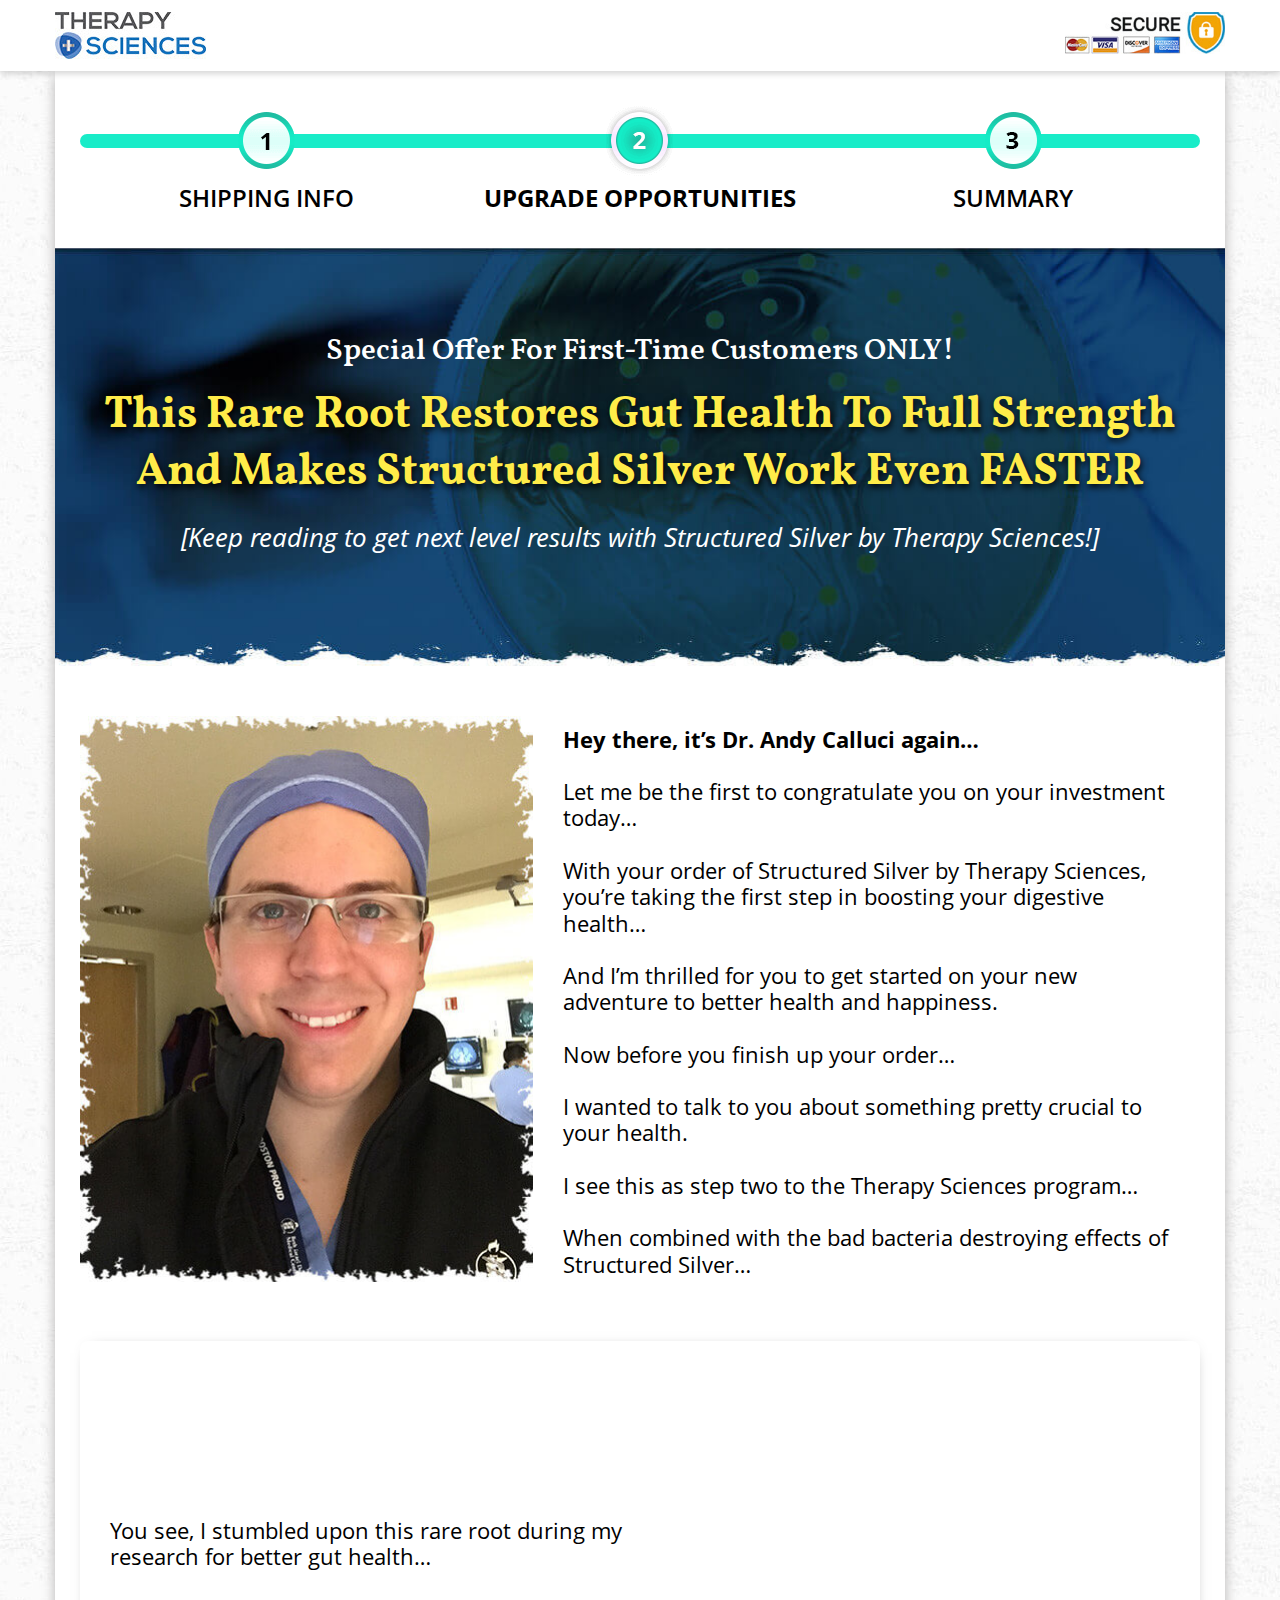
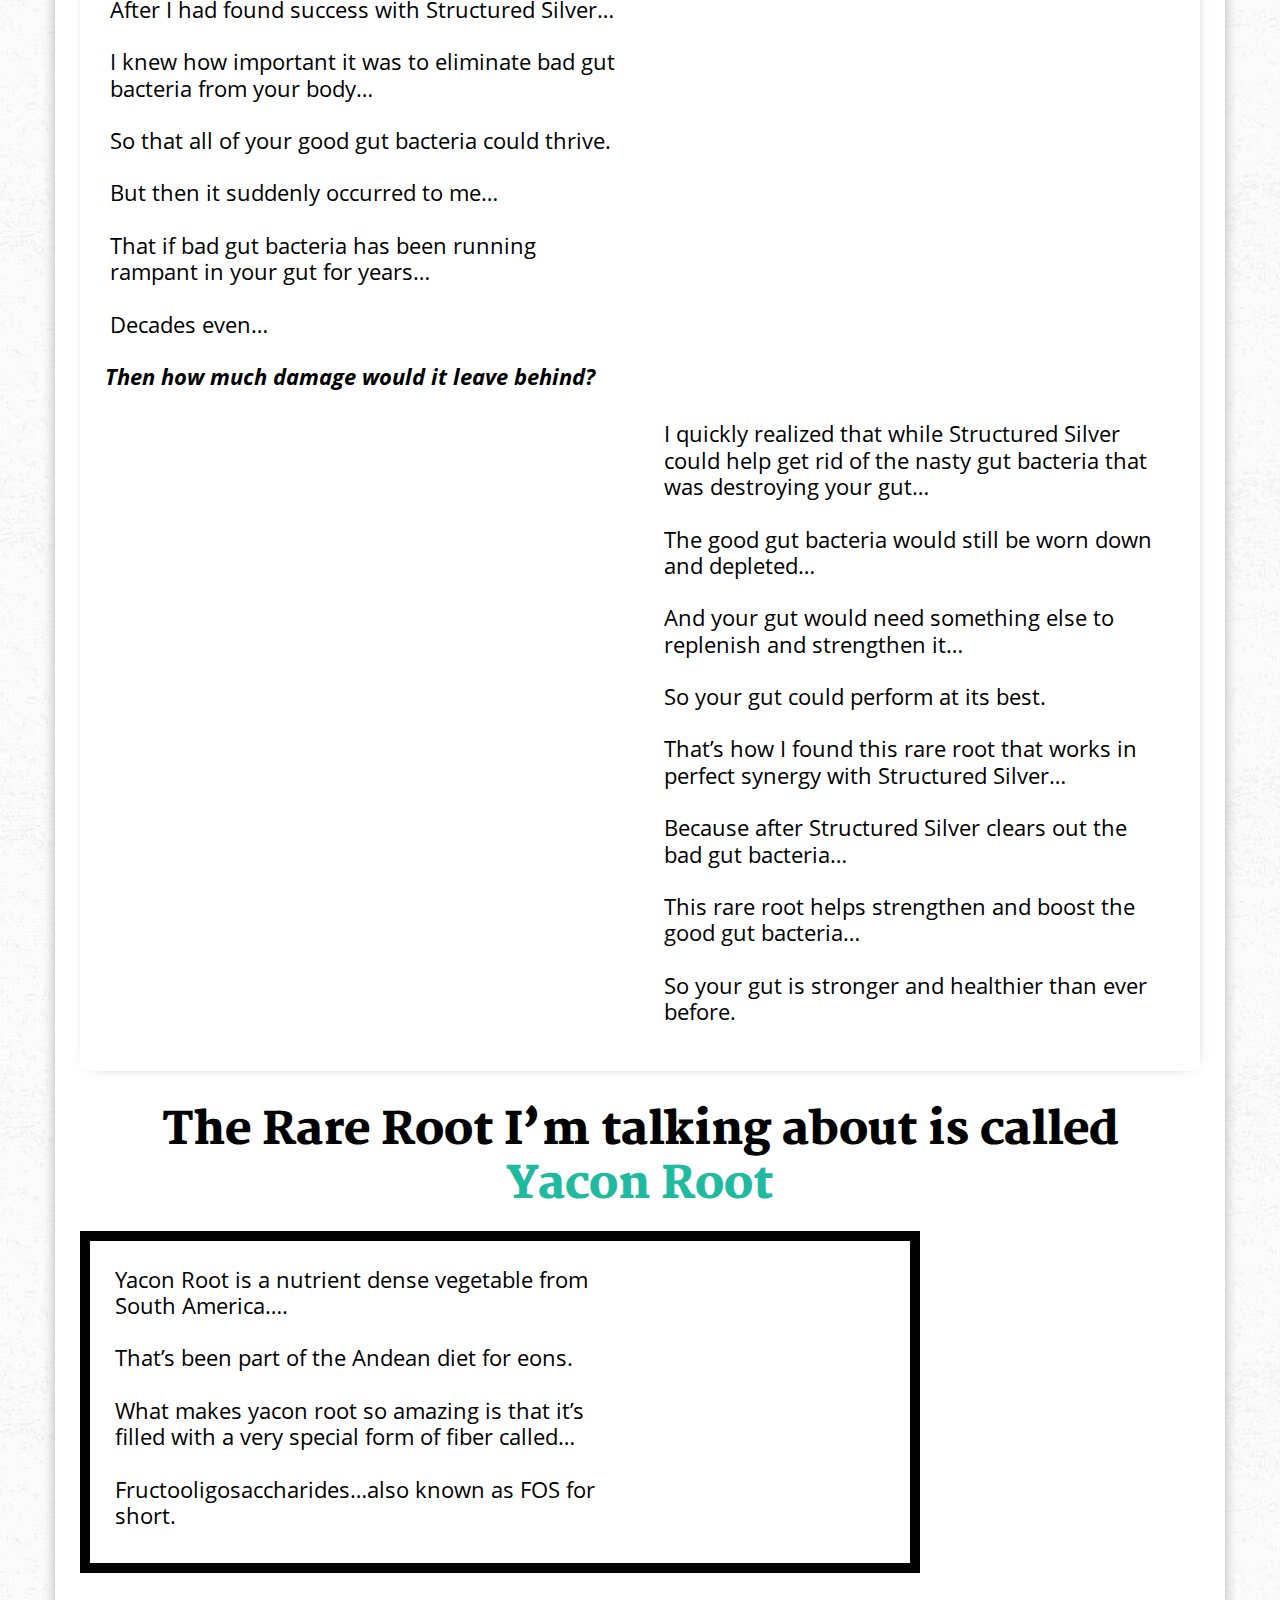
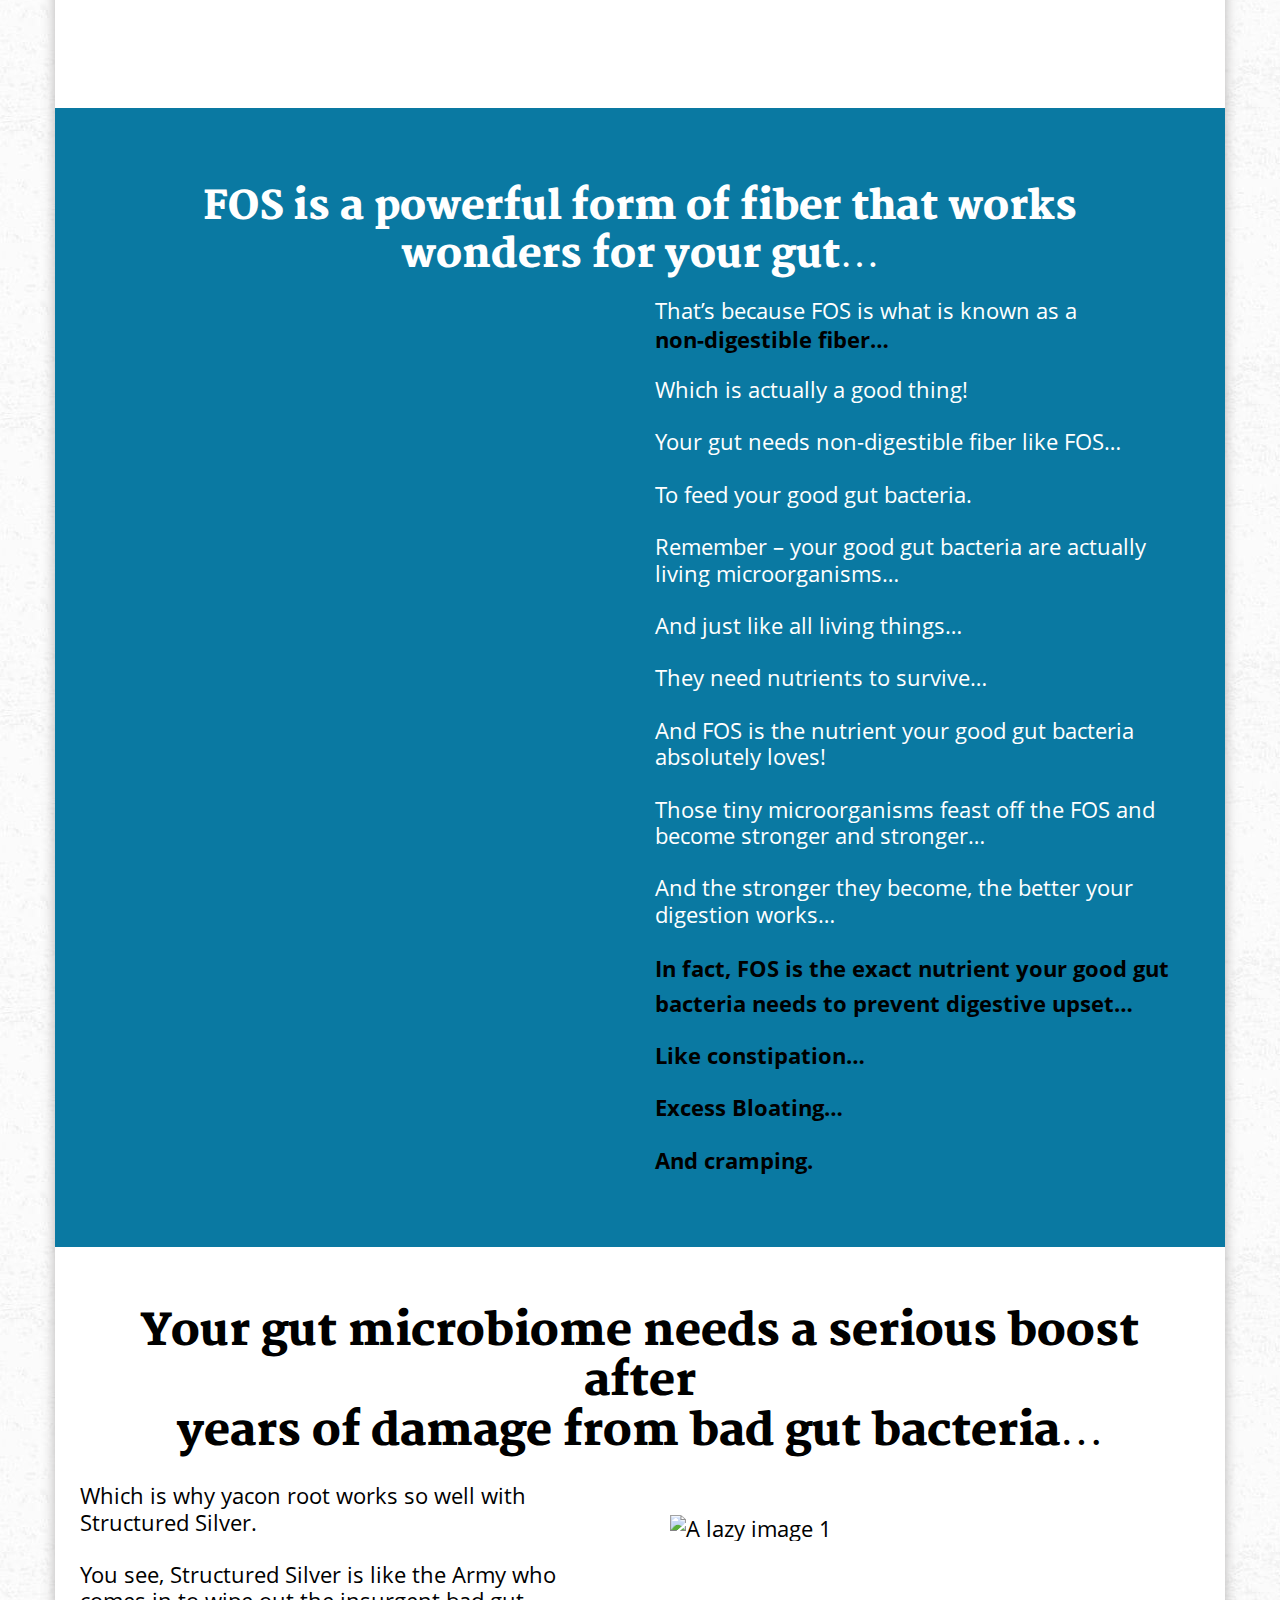
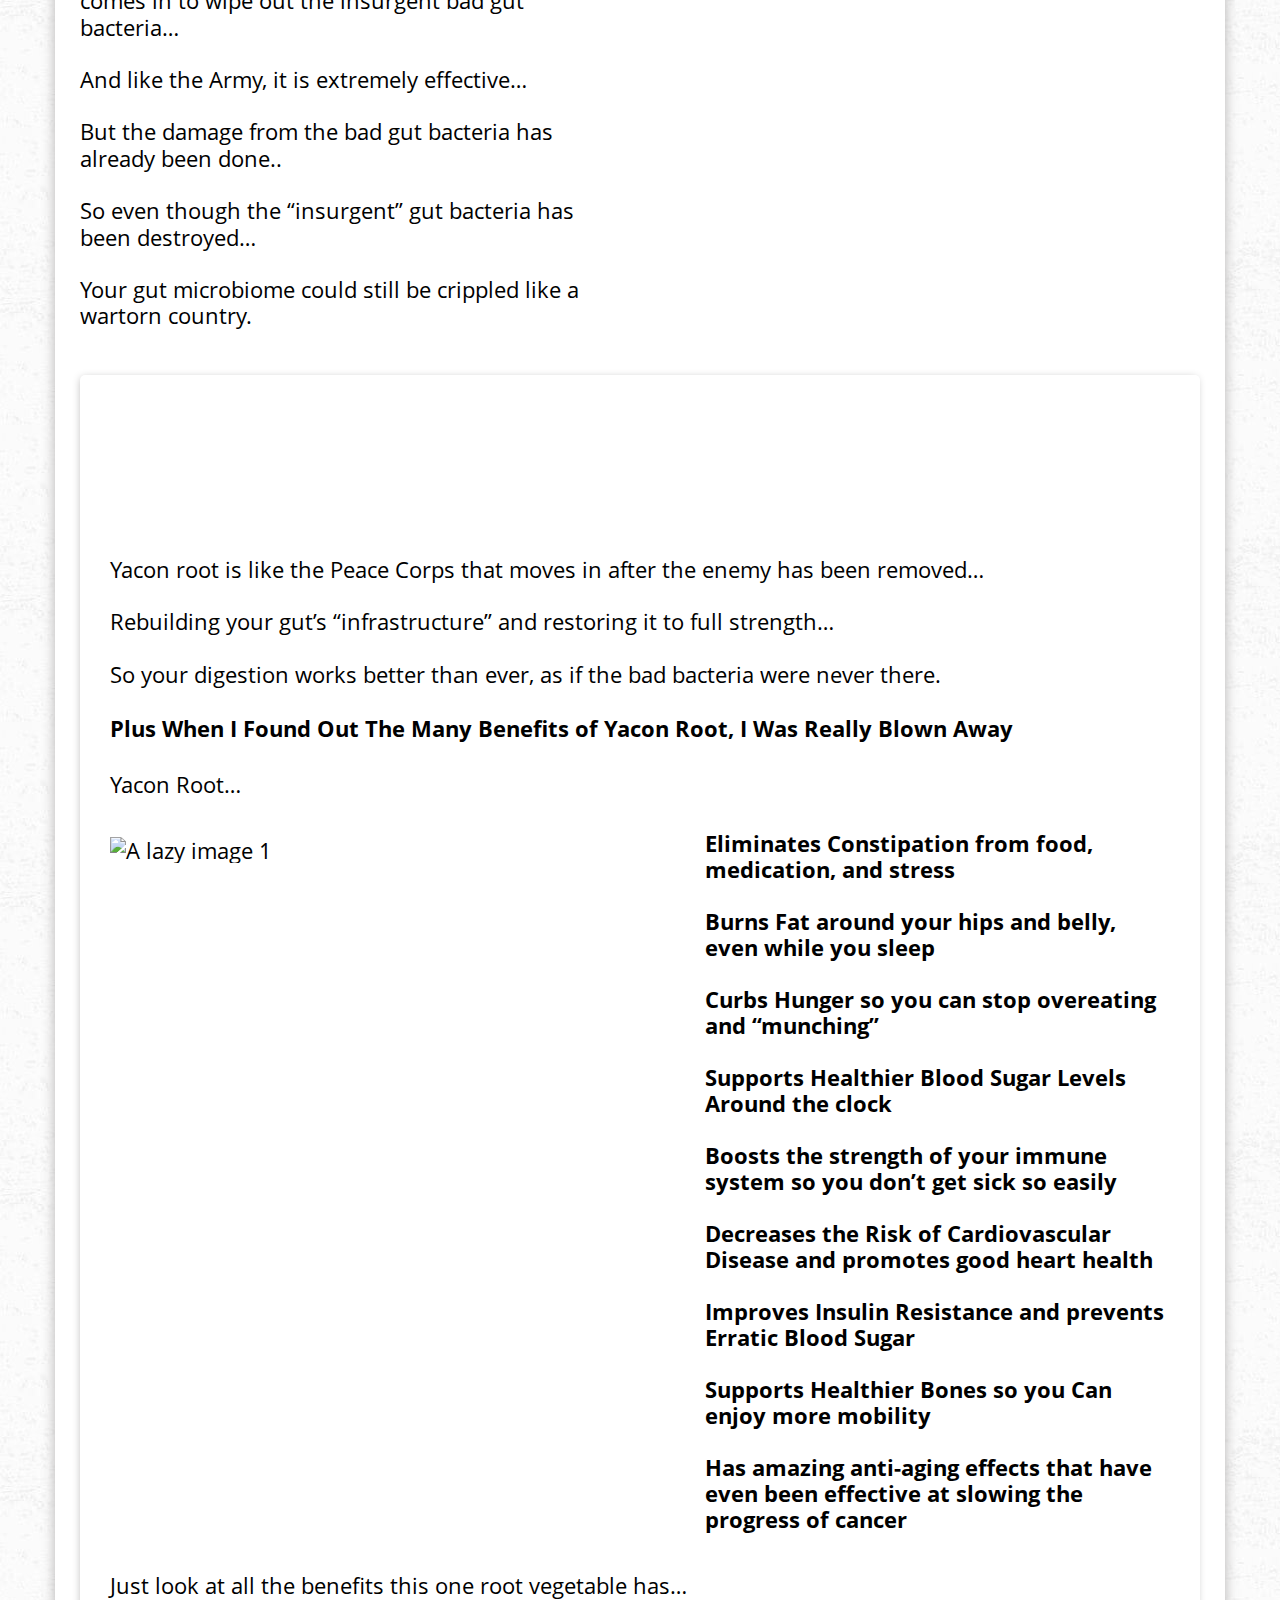
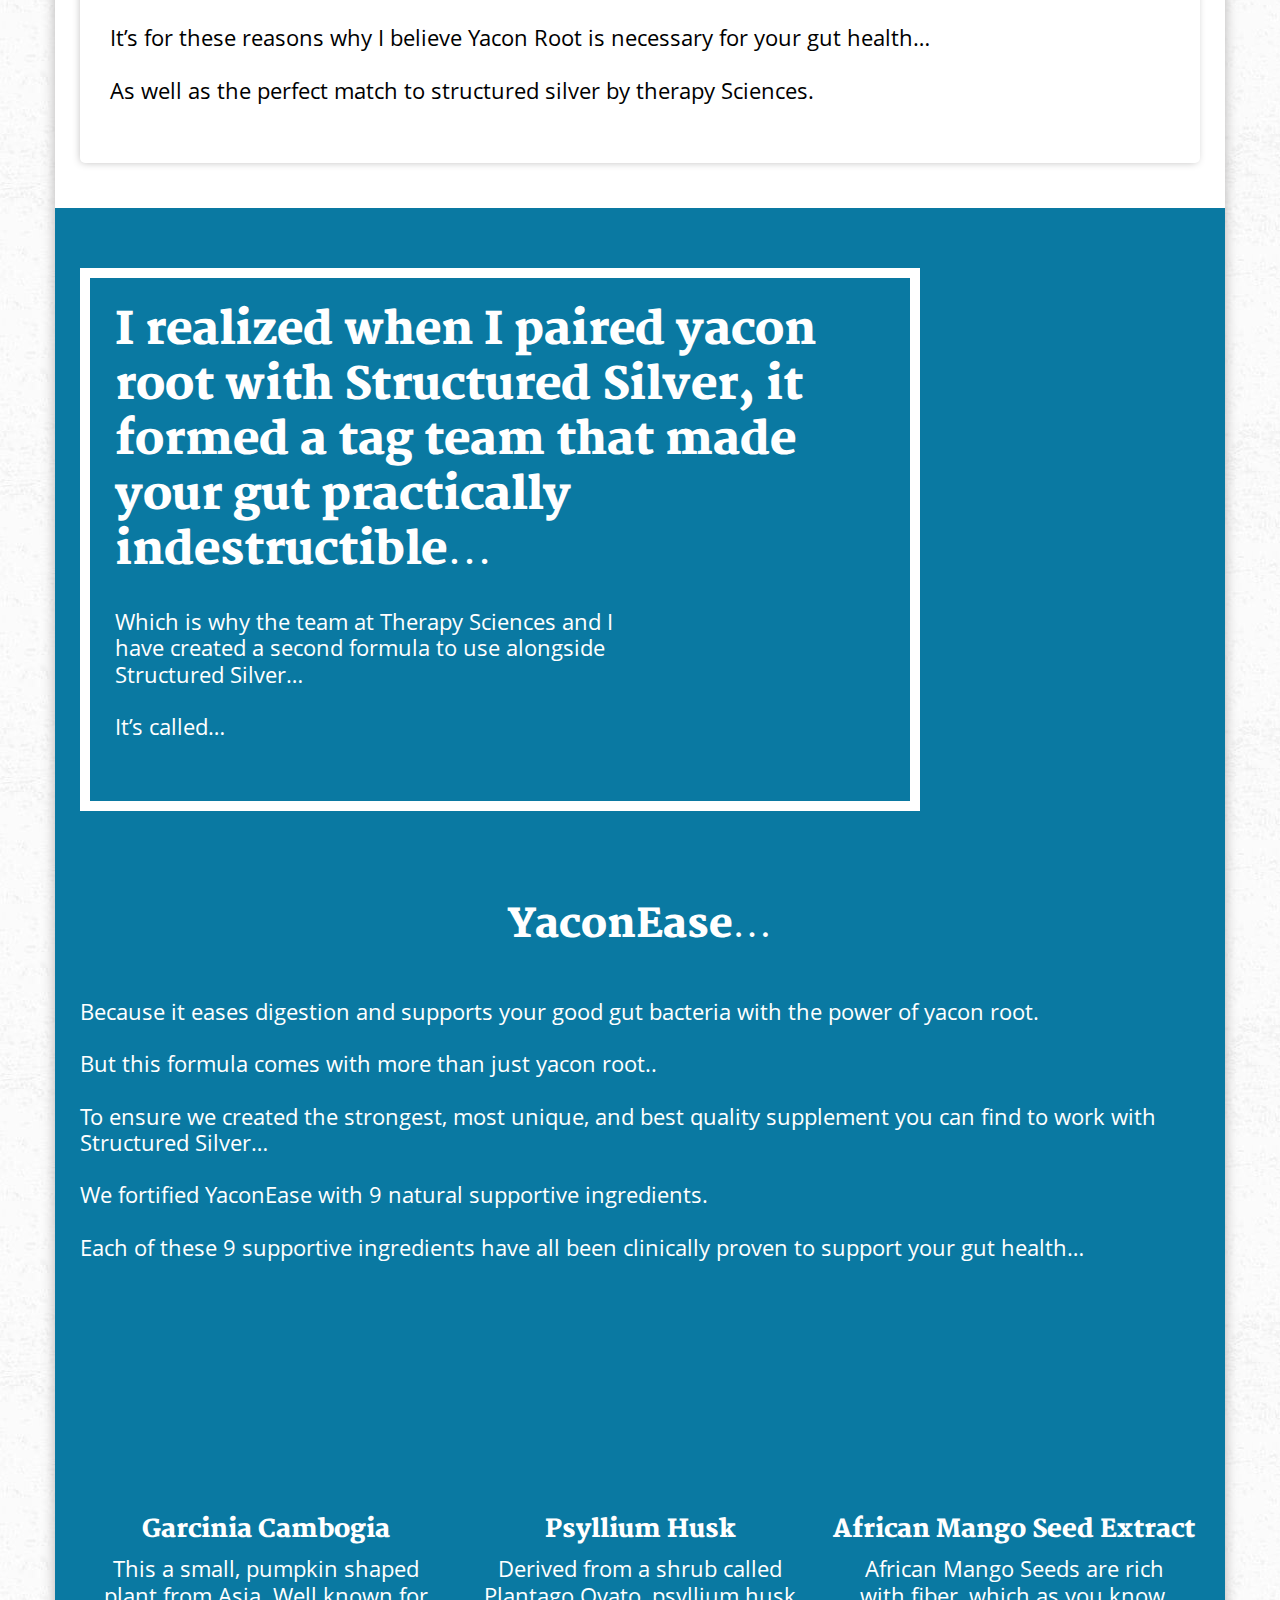
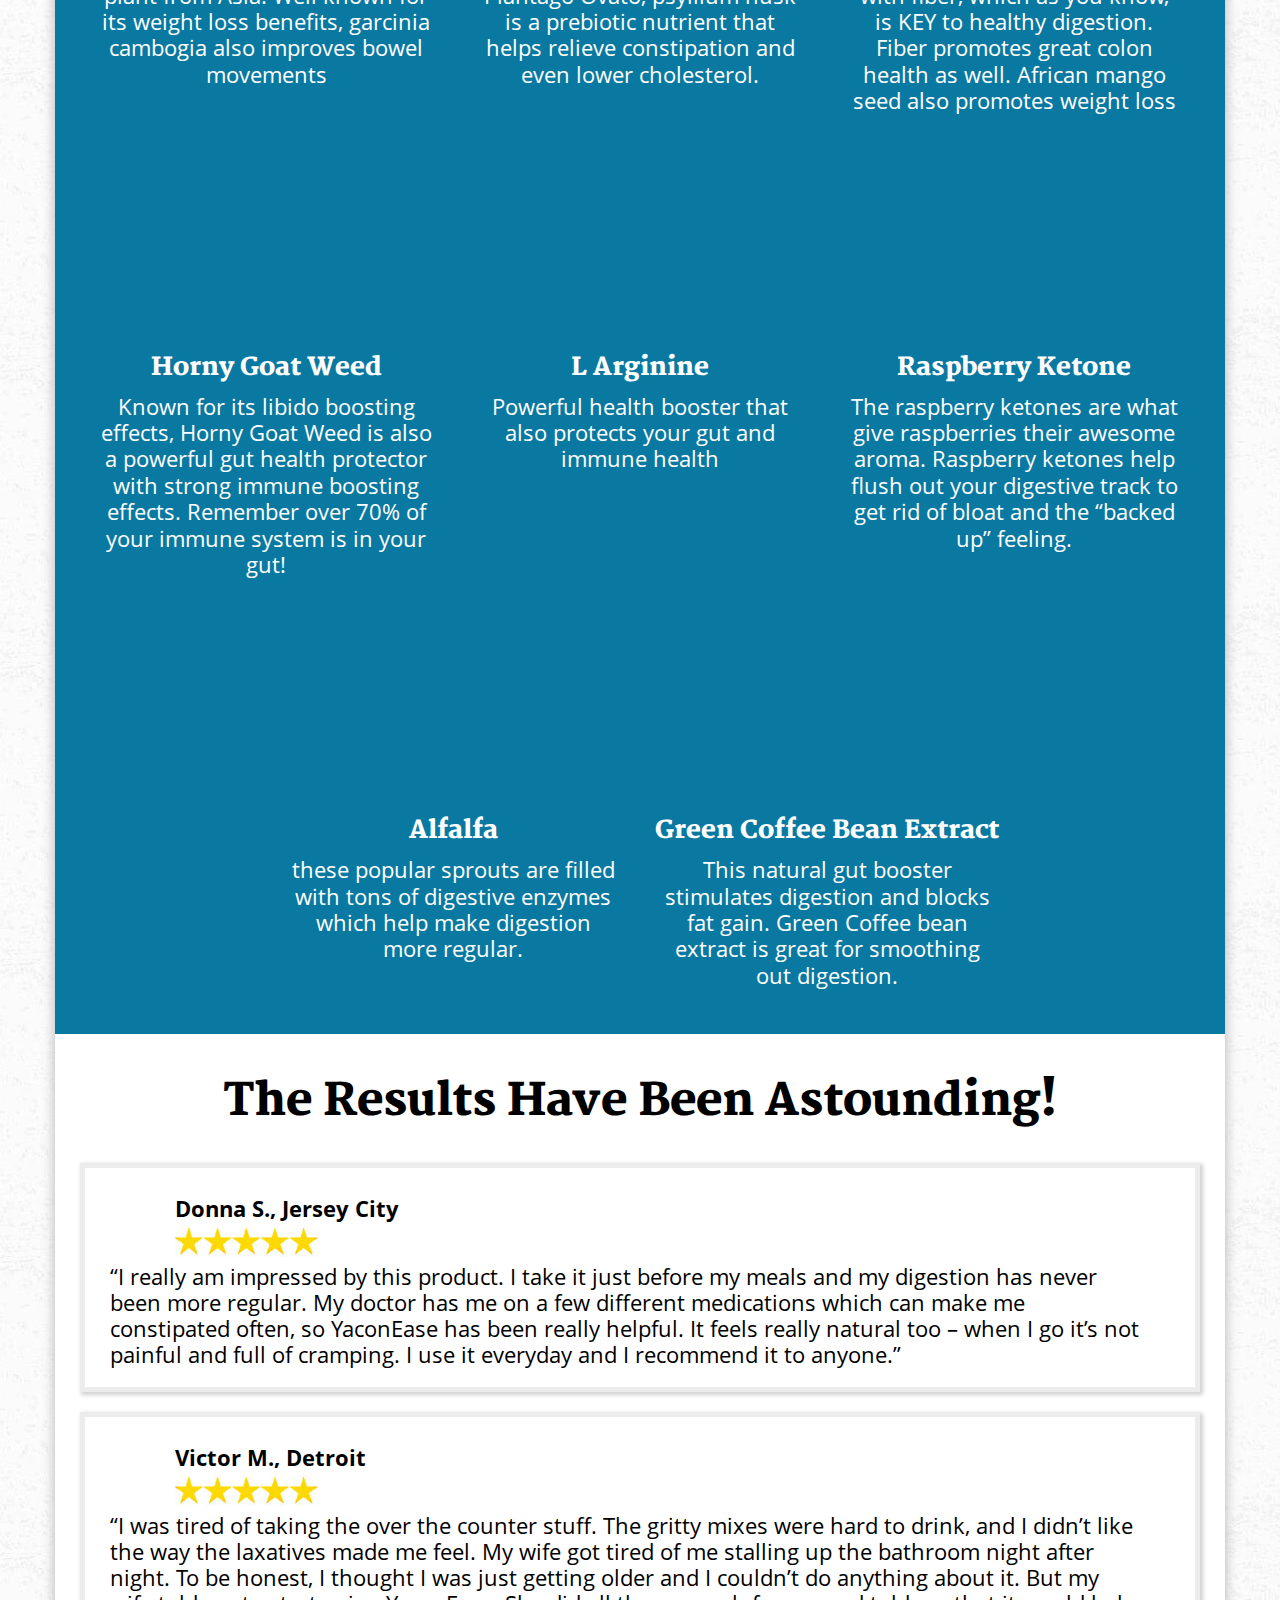
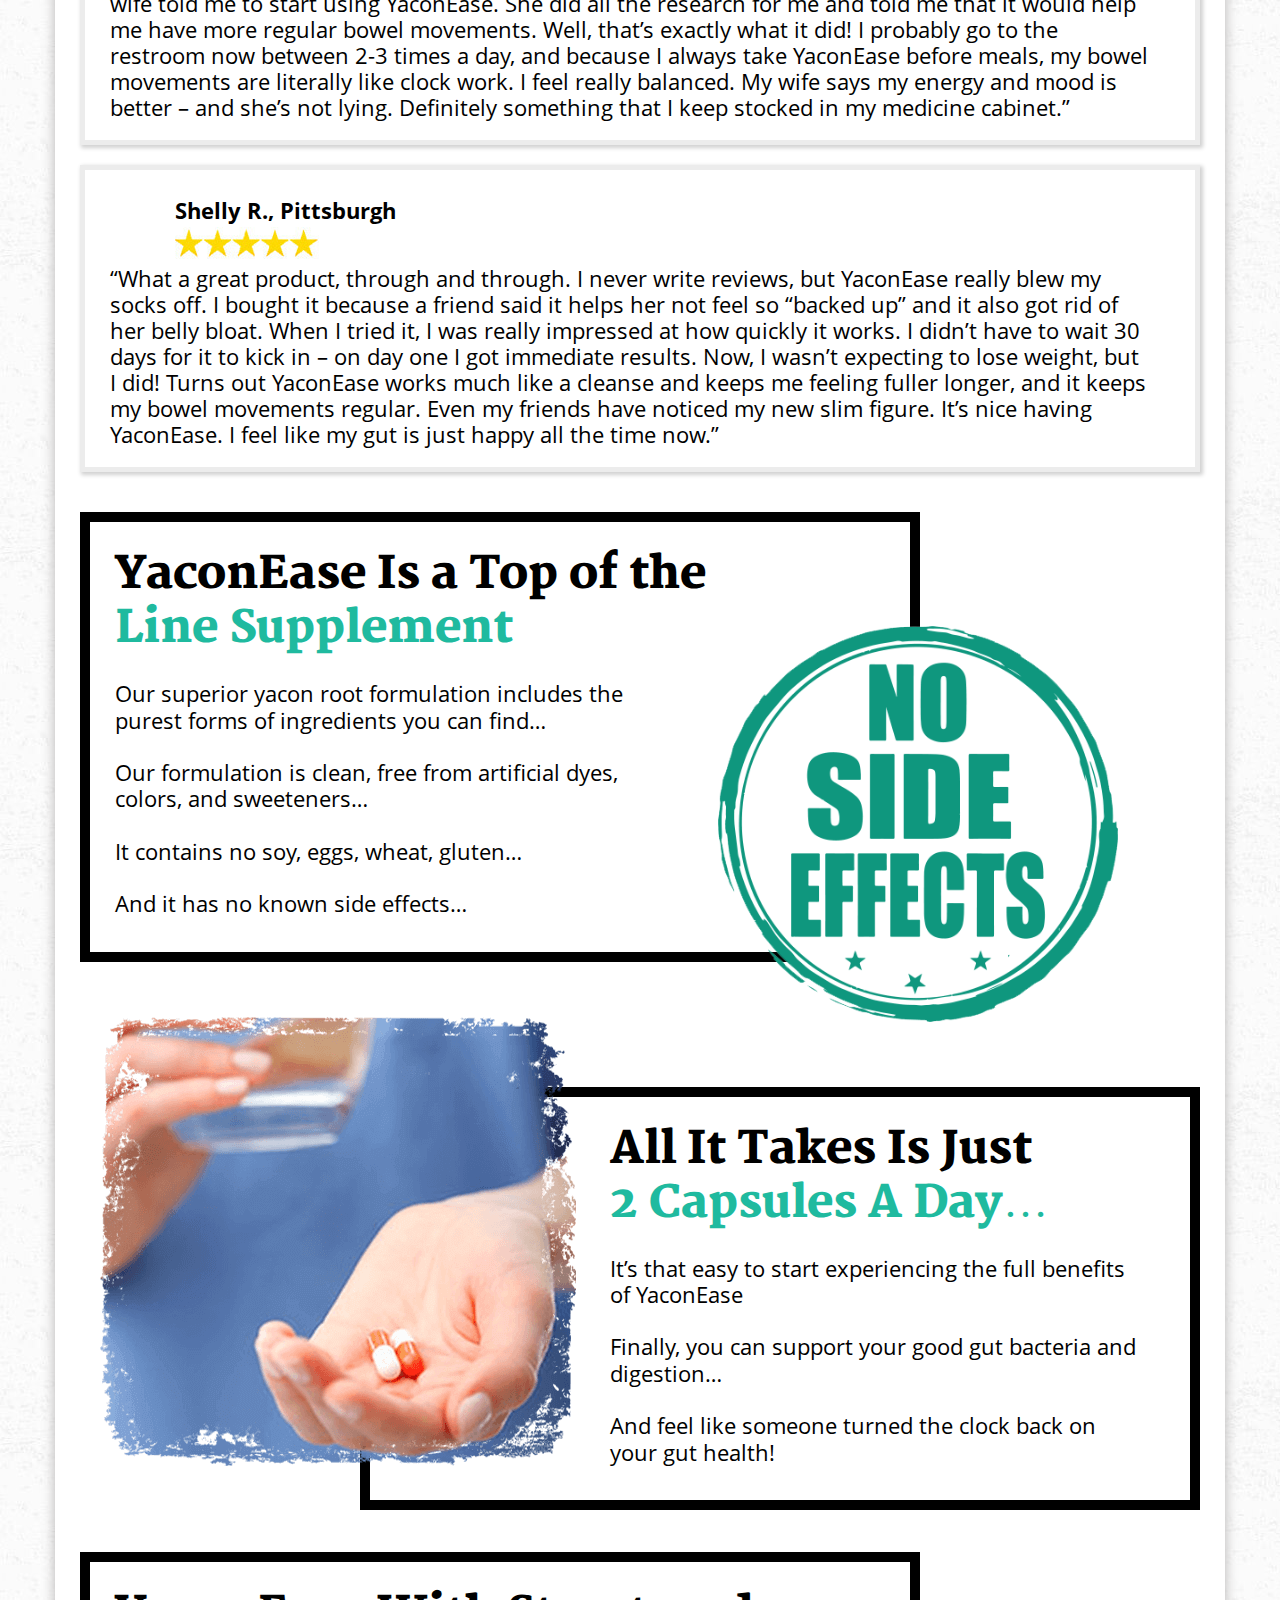
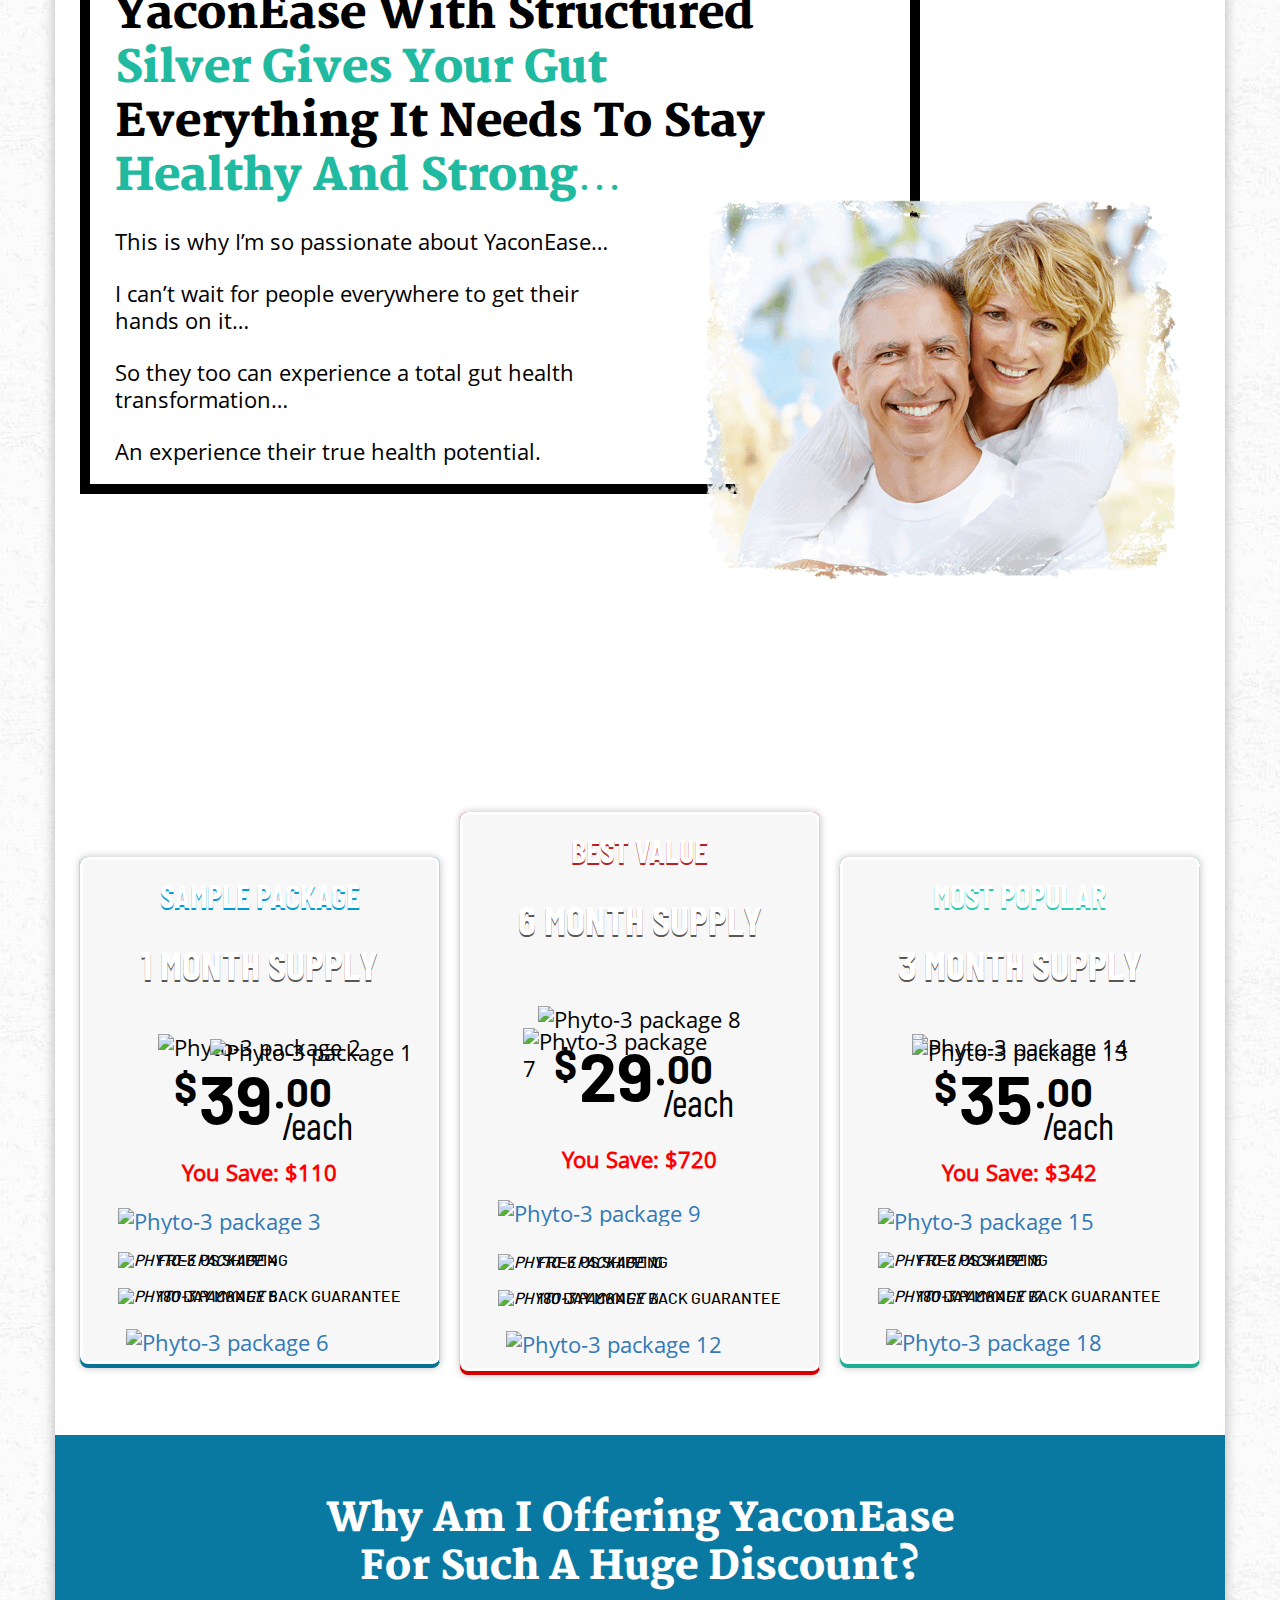
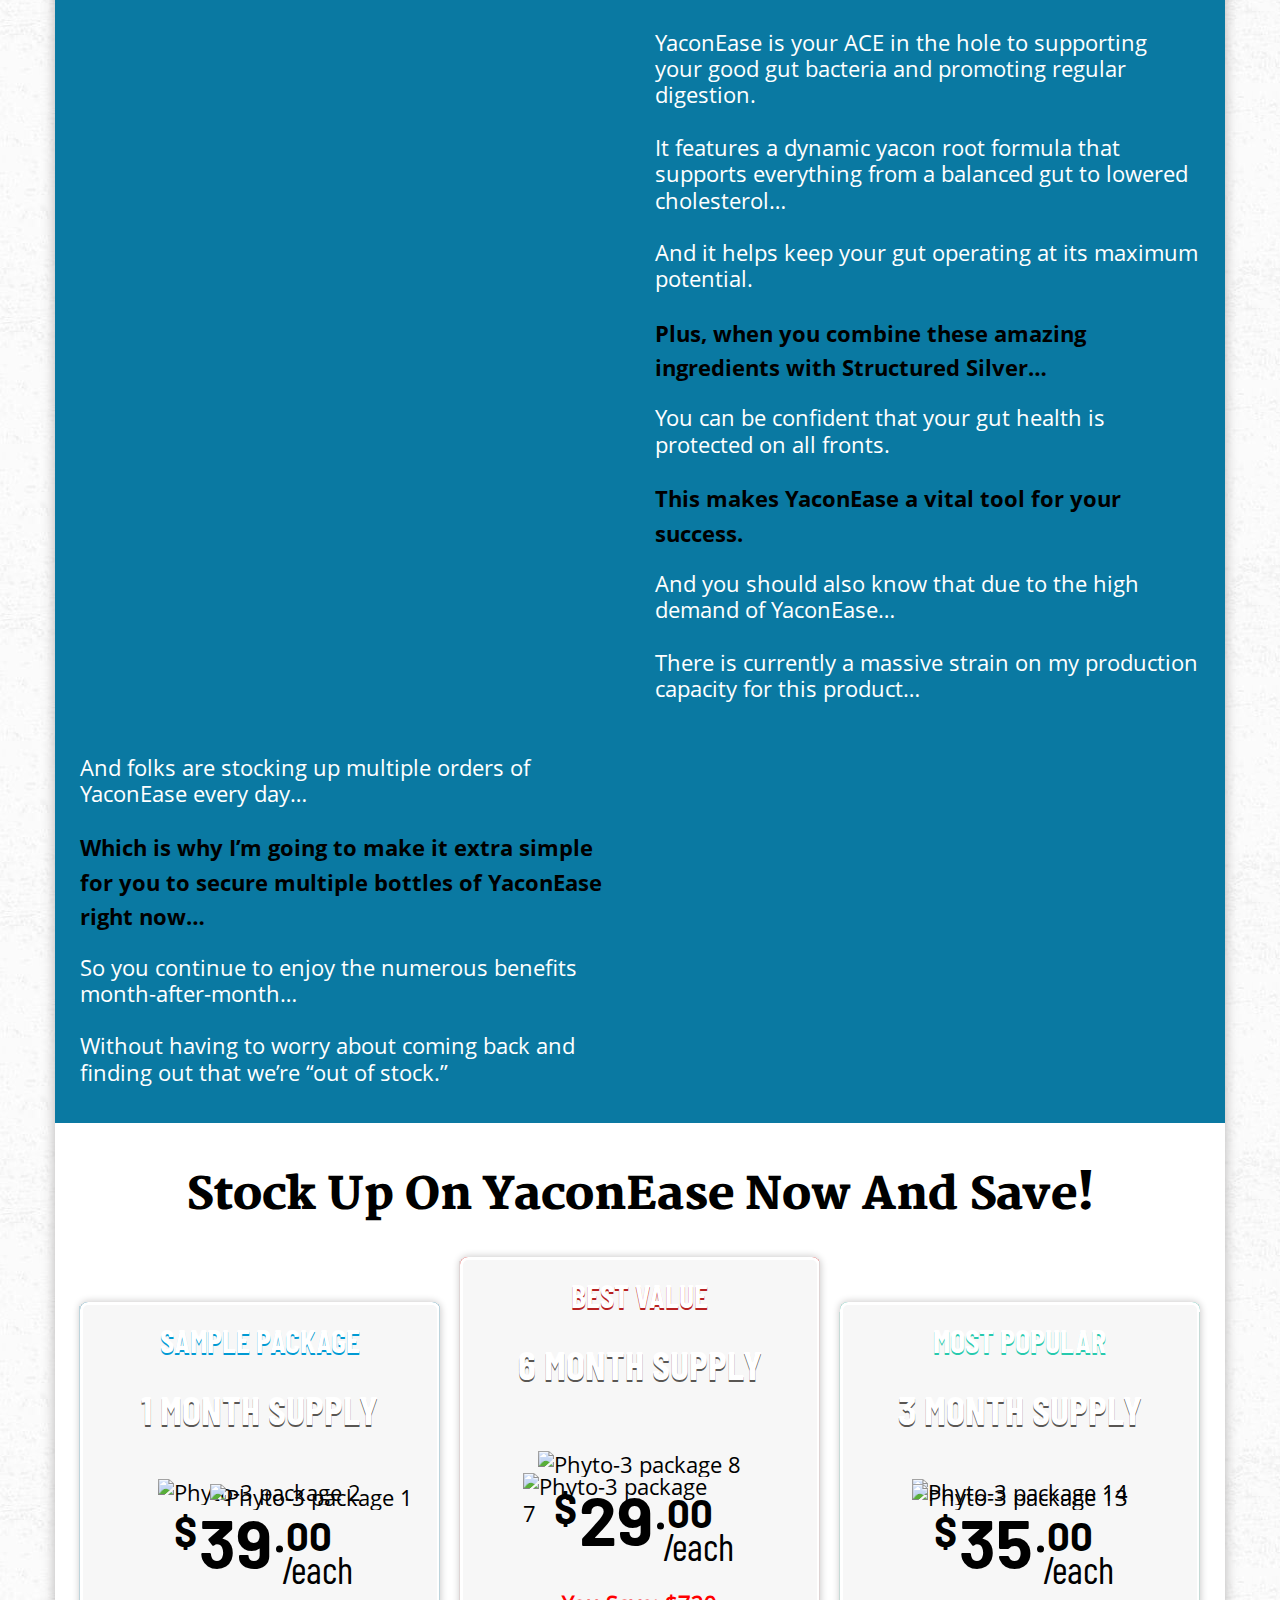
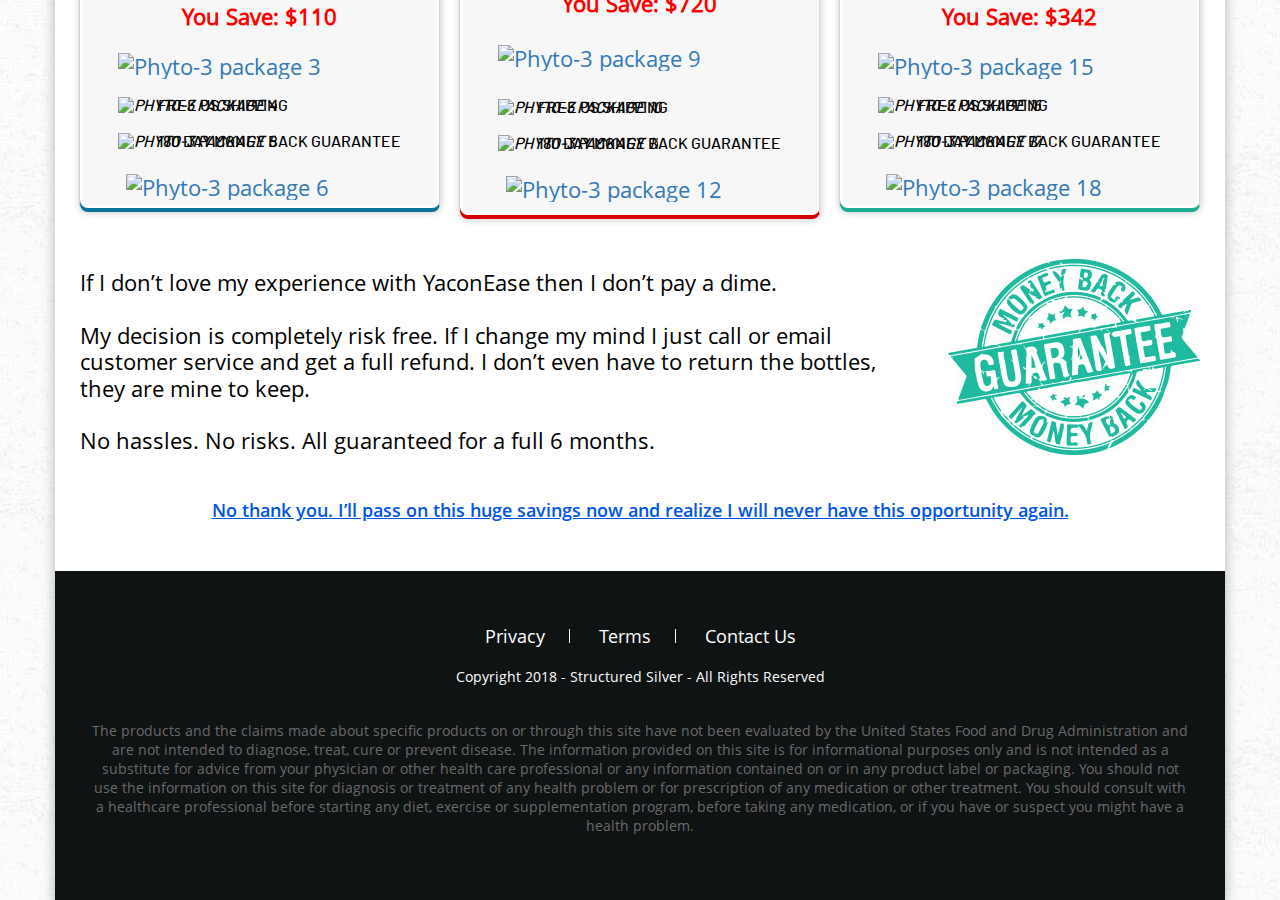
==== index.html @ f8e8d14e "client feedback fixed" ====
<!DOCTYPE html>
<html>
<head>
  <title>Yacon Ease</title>
  <meta charset="utf-8">
  <meta http-equiv="X-UA-Compatible" content="IE=edge">
  <meta name="viewport" content="width=device-width, initial-scale=1">
  <meta name="robots" content="noindex,nofollow">
  <meta name="robots" content="noindex">
  <meta name="robots" content="nofollow"> 
  <link rel="icon" href="favicon.ico" type="image/x-icon">
  <link rel="stylesheet" href="assets/css/bootstrap.min.css">
<style type="text/css">
@font-face{font-family:'OpenSans-Regular';src:url(assets/fonts/OpenSans-Regular/OpenSans-Regular.woff2) format('woff2'),url(assets/fonts/OpenSans-Regular/OpenSans-Regular.woff) format('woff');font-weight:;font-style:normal}@font-face{font-family:'OpenSans-Semibold';src:url(assets/fonts/OpenSans-Semibold/OpenSans-Semibold.woff2) format('woff2'),url(assets/fonts/OpenSans-Semibold/OpenSans-Semibold.woff) format('woff');font-weight:;font-style:normal}@font-face{font-family:'OpenSans-Bold';src:url(assets/fonts/OpenSans-Bold/OpenSans-Bold.woff2) format('woff2'),url(assets/fonts/OpenSans-Bold/OpenSans-Bold.woff) format('woff');font-weight:;font-style:normal}@font-face{font-family:'OpenSansItalic';src:url(assets/fonts/OpenSansItalic/OpenSansItalic.woff2) format('woff2'),url(assets/fonts/OpenSansItalic/OpenSansItalic.woff) format('woff');font-weight:;font-style:normal}@font-face{font-family:'OpenSans-BoldItalic';src:url(assets/fonts/OpenSans-BoldItalic/OpenSans-BoldItalic.woff2) format('woff2'),url(assets/fonts/OpenSans-BoldItalic/OpenSans-BoldItalic.woff) format('woff');font-weight:;font-style:normal}@font-face{font-family:'Vollkorn-Semibold';src:url(assets/fonts/Vollkorn-Semibold/Vollkorn-Semibold.woff2) format('woff2'),url(assets/fonts/Vollkorn-Semibold/Vollkorn-Semibold.woff) format('woff');font-weight:;font-style:italic}@font-face{font-family:'Vollkorn-Bold';src:url(assets/fonts/Vollkorn-Bold/Vollkorn-Bold.woff2) format('woff2'),url(assets/fonts/Vollkorn-Bold/Vollkorn-Bold.woff) format('woff');font-weight:;font-style:normal}@font-face{font-family:'Merriweather-Black';src:url(assets/fonts/Merriweather-Black/Merriweather-Black.woff2) format('woff2'),url(assets/fonts/Merriweather-Black/Merriweather-Black.woff) format('woff');font-weight:;font-style:normal}@font-face{font-family:'Barlow-Bold';src:url(assets/fonts/Barlow-Bold/barlow-bold-webfont.woff2) format('woff2'),url(assets/fonts/Barlow-Bold/barlow-bold-webfont.woff) format('woff');font-weight:;font-style:normal}@font-face{font-family:'BarlowCondensed-Regular';src:url(assets/fonts/BarlowCondensed-Regular/BarlowCondensed-Regular.woff2) format('woff2'),url(assets/fonts/BarlowCondensed-Regular/BarlowCondensed-Regular.woff) format('woff');font-weight:;font-style:normal}@font-face{font-family:'Barlow-Medium';src:url(assets/fonts/Barlow-Medium/Barlow-Medium.woff2) format('woff2'),url(assets/fonts/Barlow-Medium/Barlow-Medium.woff) format('woff');font-weight:;font-style:normal}@font-face{font-family:'Barlow-Extrabold';src:url(assets/fonts/Barlow-Medium/barlow-medium-webfont.woff2) format('woff2'),url(assets/fonts/Barlow-Medium/barlow-medium-webfont.woff) format('woff');font-weight:;font-style:normal}@font-face{font-family:'BarlowCondensed-Bold';src:url(assets/fonts/BarlowCondensed-Bold/barlowcondensed-bold-webfont.woff2) format('woff2'),url(assets/fonts/BarlowCondensed-Bold/barlowcondensed-bold-webfont.woff) format('woff');font-weight:;font-style:normal}*,*:focus,.btn,.btn:focus{outline:0!important;text-decoration:none}a,button,input{outline:0;border:0;-ms-transition:all .3s ease;-webkit-transition:all .3s ease;transition:all .3s ease}a,a:hover,a:focus,button:hover,button:focus{text-decoration:none;outline:0}body{background:#fff;color:#000;font-size:22px;line-height:1.2;font-family:'OpenSans-Regular';background:url(assets/images/body-bg.jpg)}img{max-width:100%;height:auto}.ulc{margin:0;padding:0;list-style:none}.overlay-link{position:absolute;left:0;top:0;right:0;bottom:0;z-index:10}.container{max-width:1200px;width:100%}.hide-md{display:block!important}.show-md{display:none!important}.hide-sm{display:block!important}.show-sm{display:none!important}.hide-xs{display:block!important}.show-xs{display:none!important}p{margin-bottom:26px}a{word-wrap:break-word}.plr-30{padding-left:30px!important;padding-right:30px!important}.plr-20{padding-left:20px!important;padding-right:20px!important}.plr-10{padding-left:10px!important;padding-right:10px!important}.plr-15{padding-left:15px!important;padding-right:15px!important}.plr-5{padding-left:5px!important;padding-right:5px!important}.dst-ml-15{margin-left:-15px}.fl-page-bdy-controller{max-width:1170px;margin:0 auto;background:#fff;-webkit-box-shadow:0 5px 12px 0 rgba(180,179,179,1);-moz-box-shadow:0 5px 12px 0 rgba(180,179,179,1);box-shadow:0 5px 12px 0 rgba(180,179,179,1)}h1{font-size:48px}h2{font-size:45px}h3{font-size:40px}h4{font-size:30px}h5{font-size:25px}.h1,.h2,.h3,.h4,.h5,.h6,h1,h2,h3,h4,h5,h6{margin-top:0;line-height:1.2}header.fl-hdr{background:#fff;-ms-transition:all 0.5s ease;-webkit-transition:all 0.5s ease;transition:all 0.5s ease;-ms-box-shadow:0 3px 6px 0 rgba(0,0,0,.16);-webkit-box-shadow:0 3px 6px 0 rgba(0,0,0,.16);box-shadow:0 3px 6px 0 rgba(0,0,0,.16);position:relative;z-index:5}.header-innr{background:#fff;padding:12px 0}.hdr-left,.hdr-rgt{width:50%;float:left}.hdr-left{padding-right:30px}.hdr-rgt{text-align:right}.hdr-logo,.secure-img{display:inline-block;vertical-align:baseline;max-width:160px}.header .secure-img{max-width:225px}.fl-hdr img{width:100%}.fl-shipping{padding-bottom:25px;background:#fff;box-sizing:border-box;position:relative}.fl-shipping img{display:inline-block;position:relative;top:41px;width:57px;height:57px}.fl-shipping .two_sec img{top:34px;width:71px;height:71px}.fl-shipping-col{width:33.333%;float:left;padding-left:7px;padding-right:7px}.fl-shipping h4{color:#000;font-family:'OpenSans-Semibold';text-transform:uppercase;font-size:24px;margin-top:56px;width:100%}.fl-shipping .two_sec>h4{font-family:'OpenSans-Bold';margin-top:42px}.fl-shipping:before{content:"";height:14px;width:100%;position:absolute;background:#18ecc8;left:0;right:0;border-radius:50px;top:63px}.special-offer-con-wrp{font-family:'Vollkorn-Semibold';position:relative;text-align:center;padding:86px 20px 110px;color:#fff;z-index:1;margin-left:-15px;margin-right:-15px}.special-offer-con{position:absolute;top:0;bottom:0;left:0;right:0;background-repeat:no-repeat!important;background-size:cover!important;background-position:center center!important;z-index:2}.special-offer-dsc{position:relative;z-index:3}.special-offer-con-wrp h4{color:#fff;margin-bottom:18px}.special-offer-con-wrp h2{font-family:'Vollkorn-Bold';font-size:44px;color:#ffec49;margin-bottom:20px;text-shadow:1px 3px 7px #000;line-height:1.3}.special-offer-con-wrp span{font-size:26px;font-family: 'OpenSansItalic';display:inline-block;vertical-align:baseline}.fl-content-sec-3-wrp{padding:50px 0 38px;background:#fff}.fl-content-sec-3-img{width:40.43%;float:left}.fl-content-sec-3-des{width:59.57%;float:left;padding-left:30px;padding-right:25px;padding-top:10px}.fl-content-sec-3-wrp img{width:100%;height:auto}.fl-content-sec-3-wrp p span{font-family:'OpenSans-Bold'}p .fl-txt-line-bg{display:inline-block;vertical-align:baseline;background-repeat:no-repeat!important;background-position:center center!important;background-size:cover!important;margin-right:-15px;margin-left:-15px;padding-left:15px;padding-right:15px}p .fl-txt-line-bg>em{font-family:'OpenSans-BoldItalic';display:inline-block;vertical-align:baseline}.fl-supercharges-des p .fl-txt-line-bg{margin-right:-20px;margin-left:-20px;padding-left:15px;padding-right:15px;padding-bottom:5px;background-size:100% 100%!important;background-position:center center!important;background-repeat:no-repeat!important}.fl-content-sec-4-innr{-webkit-box-shadow:1px 1px 15px -11px rgba(0,0,0,.75);-moz-box-shadow:1px 1px 15px -11px rgba(0,0,0,.75);box-shadow:1px 1px 15px -11px rgba(0,0,0,.75);border-radius:8px;padding-bottom:20px}.fl-content-sec-4-head{background-repeat:no-repeat!important;background-position:center center!important;background-size:cover!important;padding:20px 15px 30px;border-radius:8px;text-align:center;color:#fff;font-family:'Merriweather-Black';margin-bottom:30px}.fl-content-sec-4-head h3{margin-bottom:0;letter-spacing:-.8px}.fl-supercharges-img{width:50%;float:left;text-align:left;padding-top:10px}.fl-supercharges-des{width:50%;float:left;padding-left:24px}.fl-supercharges-two-part ul li{padding-left:30px;padding-right:30px}.fl-supercharges-two-part ul li:first-child{padding-left:30px;padding-right:15px}.fl-supercharges-two-part ul li:nth-child(2n+1) .fl-supercharges-img{float:right;text-align:right}.fl-supercharges-two-part ul li:nth-child(2n+1) .fl-supercharges-des{padding-left:0;padding-right:24px}.rare-root-head{padding:32px 0 10px}.rare-root-head h2{font-family:'Merriweather-Black'}.rare-root-head h2 span{color:#1fba9f}.rare-root-feature-wrp{padding-bottom:35px}.rare-root-feature-wrp ul li{position:relative;padding-bottom:55px}.rare-root-feature-wrp.rare-root-feature-wrp-2 ul li{padding-bottom:70px}.rare-root-feature-wrp.rare-root-feature-wrp-2 .rare-root-feature-1 img{max-width:400px;width:100%;right:82px;bottom:10px}.rare-root-feature-wrp ul li:nth-child(2n+2){padding-top:55px;padding-bottom:42px}.fl-content-sec-5-wrp .rare-root-feature-wrp ul li{padding-bottom:90px}.rare-root-feature.rare-root-feature-3 .rare-root-feature-des{padding-bottom:20px}.rare-root-feature-wrp ul li .rare-root-feature-des{width:75%;float:left;padding:25px;padding-bottom:35px;border:10px solid #000;position:relative;z-index:2}.rare-root-feature-wrp ul li:nth-child(2n+2) .rare-root-feature-des{float:right;padding-left:240px;padding-right:45px}.rare-root-feature-wrp ul li .rare-root-feature-pera{padding-right:250px}.rare-root-feature-wrp ul li:nth-child(2n+2) .rare-root-feature-pera{padding-right:0}.rare-root-feature-wrp ul li img{position:absolute;right:20px;bottom:-15px;z-index:3}.rare-root-feature-wrp ul li:nth-child(2n+2) img{right:auto;top:-15px;bottom:100%;left:20px}.rare-root-feature-pera p:last-child{margin-bottom:0}.rare-root-feature-head h2{font-family:'Merriweather-Black';margin-bottom:25px}.rare-root-feature-head h2 span{color:#1fba9f}.pos-powerful-sec{padding-top:75px;padding-bottom:50px;background-size:100% 100%!important;background-position:center!important;background-repeat:repeat-x!important;color:#fff;position:relative}.pos-powerful-sec .out-stock-sec-hdr h2{margin-bottom:10px}.ye-microbiome-sec-wrp{padding-top:60px;padding-bottom:20px}.ye-title-headding h2{font-size:44px;line-height:50px;font-family:'Merriweather-Black';text-align:center;margin-bottom:25px}.ye-flt-rgt-img{float:right!important}.ye-microbiome-sec-wrp .ye-two-grid-rgt-img{padding-top:30px;padding-left:15px}.ye-microbiome-sec-wrp .hh-two-grid-rgt-dsc{padding-right:35px}.yacon-root-sec-wrp{padding-bottom:35px}.yacon-root-content-wrp{background:#fff;-webkit-box-shadow:-1px 1px 8px -2px rgba(180,179,179,1);-moz-box-shadow:-1px 1px 8px -2px rgba(180,179,179,1);box-shadow:-1px 1px 8px -2px rgba(180,179,179,1);border-radius:5px;position:relative;overflow:hidden}.yacon-root-headding{padding:30px 15px 25px;background-repeat:no-repeat!important;background-size:100% 100%!important;background-position:center bottom!important;margin-left:-2px;margin:-2px}.yacon-root-headding h2{margin:0;color:#fff;font-family:'Merriweather-Black';font-size:40px;line-height:50px;text-align:center}.yacon-root-content{padding-top:30px}.yacon-root-content .dft-multiline-bg p{margin-bottom:26px}.yacon-root-content-wrp .ye-two-grid-rgt-img{padding-left:30px;padding-top:10px}.yacon-root-content-wrp .ye-two-grid-rgt-dsc{padding-right:30px;float:right}.ye-two-grid-rgt-dsc ul{list-style:none;margin:0;padding:0}.ye-two-grid-rgt-dsc ul li{float:left;font-size:22px;line-height:26px;padding-left:50px;padding-top:6px;position:relative;padding-bottom:20px;background-repeat:no-repeat;background-size:29px 37px;background-position:left top;font-family:'OpenSans-Bold'}.prd-tp-50{padding-top:20px;margin-bottom:60px}.paired-root-sec-wrp{background-color:#0a79a2;padding-top:60px;position:relative;background-repeat:no-repeat!important;background-size:100% 100%!important;background-position:center center!important}.pos-powerful-sec,.paired-root-sec-wrp,.out-stock-sec{background:#0a79a2;margin-top:10px}.pos-powerful-sec .container,.paired-root-sec-wrp .container,.out-stock-sec .container{z-index:2;position:relative}.top-wave-img{position:absolute;left:0;right:0;top:-1px;z-index:1;height:470px;background:center top;background-repeat:repeat-x!important}.btm-wave-img{position:absolute;left:0;right:0;bottom:-1px;z-index:1;height:440px;background:center bottom;background-repeat:repeat-x!important}.paired-root-sec-wrp:after{top:100%;margin-top:-5px;height:24px}.paired-root-sec-wrp:after{background:url(assets/images/stock-out-sec-bg-btm-2.jpg)}.paired-root-sec-wrp .rare-root-feature-wrp ul li .rare-root-feature-des{border-color:#fff}.paired-root-sec-wrp .rare-root-feature-des{padding-right:90px!important}.paired-root-sec-wrp .rare-root-feature-des h2{margin:0;color:#fff;line-height:55px;margin-bottom:30px;font-family:'Merriweather-Black'}.paired-root-sec-wrp .rare-root-feature-des p{color:#fff;padding-right:160px}.ye-remove-line-headding h3{margin:0;color:#fff;text-align:center;font-family:'Merriweather-Black';margin-bottom:15px}.dft-text-module{color:#fff;padding-top:8px}.health-risks-grd-wrp{text-align:center;padding-top:8px;padding-bottom:10px}.health-risks-grd-wrp ul{text-align:center}.health-risks-grd-wrp li{width:100%;max-width:368px;display:inline-block;vertical-align:top;margin-bottom:10px}.health-risks-grd-wrp li:nth-child(3n+1){clear:left!important}.health-risks-grd-wrp li:nth-child(7){clear:none!important}.health-risks-img-wrp{position:relative}.health-risks-img{width:187px;height:183px;margin:0 auto;background-repeat:no-repeat!important;background-size:cover!important;background-position:center center!important}.health-risks-dsc{color:#fff}.health-risks-dsc h5{margin:0;font-family:'Merriweather-Black';margin-top:20px;margin-bottom:10px}.health-risks-dsc p{padding-left:20px;padding-right:20px}.health-risks-grd-wrp li:nth-child(4) .health-risks-dsc p{padding-left:10px;padding-right:10px}.profile-show-sec-wrp{padding-top:40px;padding-bottom:20px}.profile-show-headding h2{margin:0;font-family:'Merriweather-Black';text-align:center;margin-bottom:35px}.profile-show-wrp ul li{border:5px solid #ececec;margin-bottom:20px;-webkit-box-shadow:2px 2px 4px 1px rgba(209,209,209,1);-moz-box-shadow:2px 2px 4px 1px rgba(209,209,209,1);box-shadow:2px 2px 4px 1px rgba(209,209,209,1)}.profile-show-inr{padding:20px 46px 20px 25px}.profile-dsc{padding-left:65px;background-repeat:no-repeat;background-position:left 5px top -3px;background-size:54px 54px;padding-top:8px}.profile-dsc h5{margin:0;font-size:22px;line-height:24px;color:#000;font-family:'OpenSans-Bold';margin-bottom:5px}.profile-show-inr blockquote{padding:0;margin:0;border-left:0;font-size:22px;line-height:26px;padding-top:5px}.out-stock-sec{padding-top:60px;padding-bottom:20px;background-size:cover!important;background-position:center!important;background-repeat:no-repeat!important;color:#fff;position:relative}.out-stock-sec-hdr h2{font-size:40px;font-family:'Merriweather-Black';text-align:center;margin-bottom:30px}.out-stock-sec-grd-img-1{padding-top:10px}.out-stock-sec-grd-img-2{padding-top:25px}.yacon-root-content .dft-multiline-bg p span,.dft-text-module p span{background-size:100% 100%!important;background-repeat:no-repeat!important;background-position:center center;background-size:contain;display:inline-block;vertical-align:baseline;font-family:'OpenSans-Bold';color:#000;padding:2px 20px 4px 15px}.dft-text-module p span{padding-bottom:6px}.dft-text-module p:last-child{padding-bottom:18px}.dft-multiline-bg p{margin-bottom:0}.thank-you-line{text-align:center}.fl-ftr-top-sec-rgt-img{text-align:right}.fl-ftr-top-sec-rgt-img img{margin-top:-10px}.fl-ftr-top-sec strong{display:block;text-decoration:underline;color:#0055e3;font-family:'OpenSans-Semibold';padding-bottom:50px;padding-top:20px;font-size:18px;line-height:22px}.fl-ftr-top-sec ul li a{color:#000}.fl-ftr-top-sec ul li{padding-bottom:45px}.fl-ftr-top-sec ul li sup{display:inline-block;vertical-align:baseline;padding-right:4px}.fl-pkg-section-1{margin-top:20px}.fl-pkg-section-1 .pkg-area-con-bg{padding-top:0}.fl-pkg-sec-ftr-des{padding-top:65px;text-align:left;padding-bottom:24px}.pkg-area-con-bg{padding:45px 0 50px;background-size:cover!important;background-position:center center}.fl-pkg-sec-hdr{text-align:center;color:#fff}.fl-pkg-sec-hdr h2{font-family:'Merriweather-Black';margin-bottom:80px;margin-top:0;color:#000}.fl-pkg-sec-bg-hdr{background-repeat:no-repeat!important;background-size:cover!important;background-position:center bottom!important;border-radius:8px 8px 0 0;margin-bottom:85px;padding:20px 20px 25px}.fl-pkg-sec-bg-hdr h2{font-family:'Merriweather-Black';margin-top:0;color:#fff;text-align:center;margin-bottom:0}.fl-pkg-grd-controller>ul>li{float:left;width:33.333%;padding:0 10px}.fl-pkg-grd-col-btm-bdr{background:#097298;border-radius:8px;padding-bottom:4px;-webkit-box-shadow:0 0 7px 1px rgba(207,205,205,1);-moz-box-shadow:0 0 7px 1px rgba(207,205,205,1);box-shadow:0 0 7px 1px rgba(207,205,205,1)}.fl-pkg-grd-col-bdr-solid{position:relative}.fl-pkg-grd-col-bdr-solid:before,.fl-pkg-grd-col-bdr-solid:after{content:"";background:#bdd4dc;position:absolute;top:4px;bottom:2px;width:1px;z-index:1}.order1 .fl-pkg-grd-col-bdr-solid:before,.order1 .fl-pkg-grd-col-bdr-solid:after{background:#ded4d4}.order2 .fl-pkg-grd-col-bdr-solid:before,.order2 .fl-pkg-grd-col-bdr-solid:after{background:#c6dbd7;top:10px}.fl-pkg-grd-col-bdr-solid:before{left:-1px}.fl-pkg-grd-col-bdr-solid:after{right:0}.fl-pkg-grd-col{padding-bottom:5px;position:relative}.fl-pkg-grd-controller>ul>li:nth-child(2) .fl-pkg-grd-col-btm-bdr{margin-top:-45px}.fl-pkg-grd-controller>ul>li:nth-child(2) .fl-pkg-grd-col-btm-bdr{background:#d50001}.fl-pkg-grd-controller>ul>li:nth-child(3) .fl-pkg-grd-col-btm-bdr{background:#1dad94}.fl-pkg-grd-controller>ul>li:nth-child(2) .fl-pkg-grd-col{padding-bottom:10px}.fl-pkg-grd-controller>ul>li:nth-child(2) .fl-pkg-grd-ftr ul{padding-top:10px}.fl-pkg-grd-controller>ul>li:nth-child(2) .fl-pkg-price{margin-bottom:20px}.fl-pkg-grd-controller>ul>li:nth-child(2) .fl-pkg-grd-col-fea-img{padding-bottom:20px;padding-top:45px}.fl-pkg-grd-controller>ul>li:nth-child(2) .fl-pkg-grd-ftr{padding-top:25px}.fl-pkg-grd-col-hdr{border-radius:5px 5px 0 0}.fl-pkg-grd-col-hdr span,.fl-pkg-grd-col-hdr strong{display:block}.fl-pkg-grd-col-hdr{text-transform:uppercase;text-align:center;color:#fff;background-repeat:repeat-x!important;background-size:cover!important}.fl-pkg-grd-col-hdr span{font-size:32px;line-height:36px;font-family:'BarlowCondensed-Bold';padding:20px 10px 30px;background-repeat:repeat-x!important;border-radius:5px 5px 0 0;text-shadow:0 2px #019bd4}.order1 .fl-pkg-grd-col-hdr span{text-shadow:0 2px #b82121}.order2 .fl-pkg-grd-col-hdr span{text-shadow:0 2px #27caae}.fl-pkg-grd-col-hdr strong{padding:0 10px 12px 10px;font-size:40px;line-height:45px;font-family:'BarlowCondensed-Bold';text-shadow:0 2px #595653}.fl-pkg-grd-col-fea-img{margin:0 auto;position:relative;display:table;padding:28px 15px 15px}.fl-pkg-grd-col-fea-img div{display:inline-block;vertical-align:baseline}.fl-pkg-grd-col-fea-img span{position:absolute;right:15px;top:33px}.order3 .fl-pkg-grd-col-fea-img span{right:-37px}.order1 .fl-pkg-grd-col-fea-img span{top:70px;right:32px}.fl-pkg-grd-col{background:#f7f7f7;border:3px solid #fff;border-radius:8px}.fl-pkg-price{position:relative;text-align:center;display:inline-block;vertical-align:baseline;padding:0 76px 0 28px;margin-bottom:10px}.fl-pkg-price:before{content:"$";position:absolute;left:3px;top:-7px;font-size:42px;line-height:100%;font-family:'Barlow-Bold';margin-right:2px}.fl-pkg-price:after{content:"";position:absolute;width:7px;height:7px;background:#000;border-radius:100%;font-family:'Barlow-Bold';margin-right:2px;right:63px;top:50%;transform:translateY(-50%);-ms-transform:translateY(-50%);-webkit-transform:translateY(-50%)}.fl-pkg-price strong{font-size:68px;line-height:58px;font-weight:400;font-family:'Barlow-Bold';display:inline-block}.fl-pkg-price sup{position:absolute;right:16px;font-size:40px;font-family:'Barlow-Bold';top:-1px;line-height:100%}.fl-pkg-price sub{position:absolute;right:-5px;font-size:38px;bottom:9px;font-family:'BarlowCondensed-Regular'}.fl-creditcards{padding-left:8px;padding-top:5px}.fl-footer-wrap{background-color:#0f1314;color:#fff;text-align:center;padding:55px 0 65px;font-size:14px;line-height:19px}.fl-pkg-save-price{color:#f00;padding-top:15px}.fl-footer-wrap p{font-size:14px;line-height:19px;margin-bottom:0}.fl-ftr-nav ul{padding-bottom:20px}.fl-ftr-nav ul li,.fl-ftr-nav ul li a{display:inline-block;vertical-align:baseline}.fl-ftr-nav ul li{font-size:18px;line-height:20px}.fl-ftr-nav ul li:first-child{padding-left:0}.fl-ftr-nav ul li:last-child{padding-right:0}.fl-ftr-nav ul li a{color:inherit}.fl-ftr-nav ul li a:hover,.fl-ftr-top-sec ul li a:hover{opacity:.7}.fl-pkg-grd-ftr{padding-left:10px;padding-right:10px;display:table;margin:0 auto;padding-top:20px}.fl-add-to-cart-btn-img{margin-bottom:15px}.fl-add-to-cart-btn-img a{display:inline-block;vertical-align:baseline}.fl-pkg-grd-ftr ul li{position:relative;padding:3px 0 15px 40px;font-size:16px;line-height:18px;text-transform:uppercase;font-family:'Barlow-Medium'}.fl-pkg-grd-ftr ul li em{position:absolute;left:0;top:0}.fl-copyright{padding-bottom:35px}.fl-ftr-nav ul li{padding:0 25px;position:relative}.fl-ftr-nav ul li:not(:last-child):after{content:"";width:1px;height:14px;position:absolute;left:100%;margin-left:-1px;background:#fff;top:50%;transform:translateY(-50%);-ms-transform:translateY(-50%);-webkit-transform:translateY(-50%)}.fl-ftr-des{color:#6a6a6a;padding:0 10px}@media(max-width:1199px){.hide-md{display:none!important}.show-md{display:block!important}.fl-content-sec-4-head h3 br{display:none}.rare-root-feature-wrp ul li:nth-child(2n+2) .rare-root-feature-des{padding-left:260px;padding-right:25px}.pos-powerful-sec .out-stock-sec-hdr h2 br{display:none}.ye-title-headding h2{font-size:40px;line-height:44px}.yacon-root-headding h2 br,.ye-title-headding h2 br{display:none}.paired-root-sec-wrp .rare-root-feature-des h2,.yacon-root-headding h2{font-size:36px;line-height:46px}.paired-root-sec-wrp .rare-root-feature-des p{padding-right:0!important}.paired-root-sec-wrp .rare-root-feature-des{padding-right:245px!important}.ye-microbiome-sec-wrp .hh-two-grid-rgt-dsc{padding-right:0}.ye-microbiome-sec-wrp .ye-two-grid-rgt-img{padding-left:0}}@media(max-width:1023px){.width-100-1024,.fl-supercharges-img,.fl-supercharges-des{width:100%!important}.out-stock-sec-grd-img-1{padding-bottom:20px}.ye-two-grid-rgt-img,.fl-supercharges-two-part ul li:first-child .fl-supercharges-img{text-align:center!important;padding-bottom:20px}.fl-supercharges-img{text-align:center!important;margin-bottom:0!important}}@media(max-width:991px){.hide-sm{display:none!important}.show-sm{display:block!important}h1{font-size:36px}h2{font-size:32px}h3{font-size:28px}h4{font-size:24px}h5{font-size:20px}.fl-shipping h4{font-size:18px}.special-offer-con-wrp h2{font-size:32px;line-height:1.2}.special-offer-con-wrp span{font-size:20px}.fl-content-sec-3-img{width:100%;text-align:center;margin-bottom:25px}.fl-content-sec-3-wrp img{max-width:450px}.fl-content-sec-3-des{width:100%;padding-left:0;padding-right:0}.fl-content-sec-4-head h3 br{display:none}.fl-supercharges-des{width:100%;float:left;padding-left:0}.fl-supercharges-two-part ul li:nth-child(2n+1) .fl-supercharges-des{padding-right:0}.fl-supercharges-two-part ul li:nth-child(2n+1) .fl-supercharges-img{float:left;text-align:center}.fl-supercharges-img{width:100%;margin-bottom:25px;text-align:center}.rare-root-feature-wrp ul li{position:static;text-align:center}.rare-root-feature-wrp ul li img{position:static}.rare-root-feature-wrp ul li .rare-root-feature-des{width:100%;float:left!important;padding:25px!important;margin-top:20px;border:8px solid #000}.rare-root-feature-pera{text-align:left}.rare-root-feature-wrp ul li .rare-root-feature-pera{padding-right:0}.rare-root-feature-wrp ul li{padding-top:0;padding-bottom:40px}.rare-root-feature-wrp ul li:nth-child(2n+2){padding-top:0;padding-bottom:40px}.fl-content-sec-5-wrp .rare-root-feature-wrp ul li{padding-bottom:0}.paired-root-sec-wrp .rare-root-feature-des p{text-align:left}.pos-powerful-sec .out-stock-sec-hdr h2{font-size:32px;line-height:36px}.ye-title-headding h2{font-size:32px;line-height:40px}.ye-flt-rgt-img{float:none!important;text-align:center}.ye-microbiome-sec-wrp .ye-two-grid-rgt-img{padding-top:10px;padding-left:0;padding-bottom:30px}.paired-root-sec-wrp .rare-root-feature-des h2,.yacon-root-headding h2{font-size:32px;line-height:44px}.yacon-root-content-wrp .ye-two-grid-rgt-img{padding-left:0;text-align:center;padding-bottom:30px}.yacon-root-content-wrp .ye-two-grid-rgt-dsc{padding-right:15px;padding-left:15px}.paired-root-sec-wrp .rare-root-feature-des p{padding-right:0!important}.paired-root-sec-wrp .rare-root-feature-wrp ul li .rare-root-feature-des{margin-bottom:30px}.paired-root-sec-wrp .rare-root-feature-wrp{padding-bottom:0;padding-left:0}.fl-ftr-top-sec-rgt-img{text-align:center;padding-bottom:25px}.fl-ftr-top-sec-rgt-img img{margin-top:0}.fl-pkg-grd-controller>ul>li{width:100%;margin-bottom:20px}.fl-pkg-grd-col-btm-bdr{max-width:370px;margin:0 auto}.fl-pkg-grd-controller>ul>li:nth-child(2) .fl-pkg-grd-col-btm-bdr{margin-top:0}.fl-pkg-sec-hdr h2{margin-bottom:35px}.out-stock-sec-grd-img-1,.out-stock-sec-grd-img-2{padding-bottom:25px}.fl-pkg-sec-bg-hdr{margin-bottom:40px}.out-stock-sec-hdr h2{font-size:35px}p br,.profile-show-inr blockquote br{display:none}.profile-show-inr{padding:20px 20px 20px 20px}.out-stock-sec-grd-img-2{padding-top:5px}.fl-content-sec-4-head{padding:29px 15px 25px}.rare-root-feature-wrp.rare-root-feature-wrp-2{padding-bottom:0;}}@media (max-width:830px){.fl-shipping h4{font-size:16px}}@media(max-width:767px){.hide-xs{display:none!important}.show-xs{display:block!important}body{font-size:18px}h1{font-size:30px}h2{font-size:28px}h3{font-size:24px}h4{font-size:20px}h5{font-size:18px}.special-offer-con-wrp h2{font-size:28px}.special-offer-con-wrp{padding:50px 20px 60px}.fl-supercharges-des p .fl-txt-line-bg{margin-right:-10px;margin-left:-10px;padding-left:10px;padding-right:10px}.rare-root-head h2 br{display:none}.pos-powerful-sec{padding-top:50px;padding-bottom:40px}.pos-powerful-sec .out-stock-sec-hdr h2{font-size:28px;line-height:34px}.paired-root-sec-wrp .rare-root-feature-des h2,.ye-title-headding h2{font-size:30px;line-height:38px}.ye-microbiome-sec-wrp{padding-top:50px;padding-bottom:20px}.yacon-root-headding h2{font-size:28px;line-height:40px}.yacon-root-headding{padding:25px 15px 20px}.yacon-root-content{padding:20px 15px 0!important}.ye-two-grid-rgt-dsc ul li{font-size:18px;line-height:22px;padding-bottom:15px;padding-left:45px}.ye-two-grid-rgt-img{padding-left:15px!important;padding-right:15px!important}.prd-tp-50{margin-bottom:30px}.paired-root-sec-wrp .rare-root-feature-des h2{margin-bottom:20px}.paired-root-sec-wrp .rare-root-feature-wrp ul li .rare-root-feature-des{padding:25px 15px!important}.paired-root-sec-wrp{padding-top:40px;padding-bottom:20px}.health-risks-dsc p{padding-left:0;padding-right:0}.health-risks-grd-wrp li{margin-bottom:15px}.dft-text-module p:last-child{padding-bottom:10px}.profile-show-inr{padding:20px 10px}.profile-show-wrp{padding-left:0;padding-right:0}.profile-dsc h5{font-size:20px;line-height:22px}.profile-show-inr blockquote{font-size:18px;line-height:22px}.health-risks-grd-wrp li:nth-child(4) .health-risks-dsc p{padding-left:0;padding-right:0}.fl-ftr-des{padding:0}.out-stock-sec-hdr h2{font-size:28px}.out-stock-sec-hdr h2 br{display:none}p{margin-bottom:20px}}@media(max-width:639px){.fl-shipping .two_sec img{width:65px;height:65px}.fl-shipping img{width:50px;height:50px}.rare-root-feature-wrp ul li .rare-root-feature-des{border:4px solid #000}}@media(max-width:575px){.hdr-logo,.secure-img{display:inline-block;vertical-align:baseline;max-width:120px}.special-offer-con-wrp span{font-size:18px}.fl-creditcards{padding-left:0}.fl-pkg-sec-bg-hdr h2 br{display:none}.out-stock-sec-hdr h2{font-size:25px}.rare-root-feature-wrp ul li .rare-root-feature-des{padding-left:15px!important;padding-right:15px!important}.fl-pkg-section-1{margin-top:0}.fl-pkg-sec-bg-hdr{margin-bottom: 35px}.rare-root-feature-wrp.rare-root-feature-wrp-2 ul li{padding-bottom: 60px}}@media(max-width:479px){h1{font-size:28px}h2{font-size:24px}h3{font-size:22px}.fl-shipping-progress-bar{margin-top:-10px}.fl-shipping{margin-left:-15px;margin-right:-15px;padding-bottom:12px}.fl-shipping h4{font-size:14px}.fl-shipping:before{height:12px}.fl-shipping-col{width:30%;float:left}.fl-shipping-col.two_sec{width:40%;float:left}.fl-shipping-col.two_sec span{display:block}.pos-powerful-sec .out-stock-sec-hdr h2{font-size:24px;line-height:28px}.yacon-root-headding h2{font-size:24px;line-height:30px}.paired-root-sec-wrp .rare-root-feature-des h2,.ye-title-headding h2{font-size:24px;line-height:30px}.ye-two-grid-rgt-dsc ul li{font-size:17px;line-height:21px;padding-left:40px}.profile-dsc h5{font-size:18px;line-height:20px}.fl-ftr-nav ul li{padding:0 16px;font-size:17px}}@media(max-width:359px){.fl-shipping-col{width:27%;float:left}.fl-shipping-col.two_sec{width:46%;float:left}.hdr-logo,.secure-img{display:inline-block;vertical-align:baseline;max-width:100px}}
</style>
</head>
<body> 
<header class="fl-hdr">
  <div class="container">
    <div class="row">
      <div class="col-sm-12">
        <div class="header-innr clearfix"> 
          <div class="hdr-left"> 
            <a class="hdr-logo" href="#">
              <img class="lazy" data-src="assets/images/logo.jpg" alt="Logo"/>
            </a>
          </div>
          <div class="hdr-rgt"> 
            <a class="secure-img">
              <img class="lazy" data-src="assets/images/hdr-secure-img.jpg" alt="Payment" />
            </a>   
          </div> 
        </div>
      </div>
    </div>
  </div>
</header>


<div class="fl-page-bdy-controller">


<section class="fl-shipping-progress-bar plr-10"> 
  <div class="container">
    <div class="row">
      <div class="col-sm-12">
        <div class="fl-shipping clearfix text-center">
          <div class="fl-shipping-col">
            <img data-src="assets/images/progress-bar-img001.png" class="lazy" />
            <h4>Shipping Info</h4>
          </div>
          <div class="fl-shipping-col two_sec">
            <img data-src="assets/images/progress-bar-img002.png" class="lazy" />
            <h4>Upgrade Opportunities</h4>
          </div>
          <div class="fl-shipping-col">
            <img data-src="assets/images/progress-bar-img003.png" class="lazy" />
            <h4>Summary</h4>
          </div>
        </div>          
      </div>        
    </div>
  </div>
</section>

<section class="fl-special-offer-sec"> 
  <div class="container">
    <div class="row">
      <div class="col-sm-12">
        <div class="special-offer-con-wrp">
          <div class="lazy special-offer-con" data-src="assets/images/special-offer-sec-bg.jpg"> </div> 
          <div class="special-offer-dsc">
            <h4>Special Offer For First-Time Customers ONLY!</h4> 
            <h2>This Rare Root Restores Gut Health To Full Strength And Makes Structured Silver Work Even FASTER</h2>
            <span>[Keep reading to get next level results with Structured Silver by Therapy Sciences!]</span>        
          </div>          
        </div>  
      </div>
    </div>
  </div>
</section>

<section class="fl-content-sec-3-wrp plr-10">
  <div class="container">
    <div class="row">
      <div class="col-sm-12">
        <div class="fl-content-sec-3-innr clearfix">
          <div class="fl-content-sec-3-img">
            <img class="lazy" data-src="assets/images/doctor-img.jpg" />
          </div>
          <div class="fl-content-sec-3-des">
            <p><span>Hey there, it’s Dr. Andy Calluci again…</span></p>
            <p>Let me be the first to congratulate you on your investment today…</p>
            <p>With your order of Structured Silver by Therapy Sciences, you’re taking the first step in boosting your digestive health…</p>
            <p>And I’m thrilled for you to get started on your new adventure to better health and happiness.</p>
            <p>Now before you finish up your order…</p>
            <p>I wanted to talk to you about something pretty crucial to your health.</p>
            <p>I see this as step two to the Therapy Sciences program…</p>
            <p>When combined with the bad bacteria destroying effects of Structured Silver…</p>
          </div>         
        </div>
      </div>
    </div>
  </div>
</section>

<section class="fl-content-sec-4-wrp plr-10">
  <div class="container">
    <div class="row">
      <div class="col-sm-12">
        <div class="fl-content-sec-4-innr clearfix">
          <div class="fl-content-sec-4-head lazy" data-src="assets/images/headding-bg-1.jpg">
            <h3>It SUPERCHARGES your results for a healthier gut…<br/>…faster than you ever thought possible!</h3>
          </div>

          <div class="fl-supercharges-two-part">
            <ul class="ulc">
              <li class="clearfix">
                <div class="fl-supercharges-img text-center">
                  <img class="lazy" data-src="assets/images/fl-supercharges-img-001.jpg" alt="" />
                </div>
                <div class="fl-supercharges-des">
                  <p>You see, I stumbled upon this rare root during my research for better gut health…</p>
                  <p>After I had found success with Structured Silver…</p>
                  <p>I knew how important it was to eliminate bad gut bacteria from your body…</p>
                  <p>So that all of your good gut bacteria could thrive.</p>
                  <p>But then it suddenly occurred to me…</p>
                  <p>That if bad gut bacteria has been running rampant in your gut for years…</p>
                  <p>Decades even…</p>
                  <p><span class="lazy fl-txt-line-bg" data-src="assets/images/txt-line-bg-001.png"><em>Then how much damage would it leave behind?</em></span></p>
                </div>       
              </li>
              <li class="clearfix">
                <div class="fl-supercharges-img text-center">
                  <img class="lazy" data-src="assets/images/fl-supercharges-img-002.jpg" alt="" />
                </div>
                <div class="fl-supercharges-des">
                  <p>I quickly realized that while Structured Silver could help get rid of the nasty gut bacteria that was destroying your gut…</p>
                  <p>The good gut bacteria would still be worn down and depleted…</p>
                  <p>And your gut would need something else to replenish and strengthen it…</p>
                  <p>So your gut could perform at its best.</p>
                  <p>That’s how I found this rare root that works in perfect synergy with Structured Silver…</p>
                  <p>Because after Structured Silver clears out the bad gut bacteria…</p>
                  <p>This rare root helps strengthen and boost the good gut bacteria…</p>
                  <p>So your gut is stronger and healthier than ever before.</p>    
                </div>       
              </li>
            </ul>
          </div>
        </div>
      </div>
    </div>
  </div>
</section>

<section class="fl-content-sec-5-wrp plr-10">
  <div class="container">
    <div class="row">
      <div class="col-sm-12">
        <div class="rare-root-head text-center">
          <h2>The Rare Root I’m talking about is called <br/> <span>Yacon Root</span></h2>  
        </div>          
        <div class="rare-root-feature-wrp">
          <ul class="ulc">
            <li class="clearfix rare-root-feature">
              <img class="lazy" data-src="assets/images/rare-root-feature-001.png" alt="" />
              <div class="rare-root-feature-des">
                <div class="rare-root-feature-pera">
                  <p>Yacon Root is a nutrient dense vegetable from South America….</p>
                  <p>That’s been part of the Andean diet for eons.</p>
                  <p>What makes yacon root so amazing is that it’s filled with a very special form of fiber called…</p>
                  <p>Fructooligosaccharides…also known as FOS for short.</p>
                </div>
              </div>
            </li>
          </ul>
        </div>          
      </div>
    </div>
  </div>
</section>


<section class="pos-powerful-sec plr-10 lazy">
  <span class="top-wave-img lazy" data-src="assets/images/top-wave-img.jpg"></span>
  <div class="container">
    <div class="row">
        <div class="col-sm-12">
          <div class="out-stock-sec-hdr">
            <h2>FOS is a powerful form of fiber that works <br> wonders for your gut…</h2>
          </div>
        </div>
    </div>
    <div class="row">
      <div class="col-lg-6 col-md-12">
        <div class="text-center out-stock-sec-grd-img-1">
          <img class="lazy"  data-src="assets/images/pos-powerful-grid-img.png">
        </div>
      </div>
      <div class="col-lg-6 col-md-12">
        <div class="dft-text-module">
          <div class="dft-multiline-bg">
            <p>That’s because FOS is what is known as a</p>
            <p><span class="lazy dst-ml-15" data-src="assets/images/text-line-bg-md-2.png">non-digestible fiber…</span></p>
          </div>
          <p>Which is actually a good thing!</p>
          <p>Your gut needs non-digestible fiber like FOS…</p>
          <p>To feed your good gut bacteria.</p>
          <p>Remember – your good gut bacteria are actually living microorganisms…</p>
          <p>And just like all living things…</p>
          <p>They need nutrients to survive…</p>
          <p>And FOS is the nutrient your good gut bacteria absolutely loves!</p>
          <p>Those tiny microorganisms feast off the FOS and become stronger and stronger…</p>
          <p>And the stronger they become, the better your digestion works…</p>
          <div class="dft-multiline-bg dst-ml-15">
            <p><span class="lazy" data-src="assets/images/text-line-bg-lg.png">In fact, FOS is the exact nutrient your good gut</span></p>
            <p><span class="lazy" data-src="assets/images/text-line-bg-md.png">bacteria needs to prevent digestive upset…</span></p>
          </div>
          <div class="dft-multiline-bg dst-ml-15">
            <p><span class="lazy" data-src="assets/images/text-line-bg-lg-1.png">Like constipation…</span></p>
          </div>
          <div class="dft-multiline-bg dst-ml-15">
            <p><span class="lazy" data-src="assets/images/text-line-bg-lg-1.png">Excess Bloating…</span></p>
          </div>
          <div class="dft-multiline-bg dst-ml-15">
            <p><span class="lazy" data-src="assets/images/text-line-bg-lg-1.png">And cramping.</span></p>
          </div>
        </div>
      </div>
    </div>
  </div>
  <span class="btm-wave-img lazy" data-src="assets/images/btm-wave-img.jpg"></span>
</section>

<section class="ye-microbiome-sec-wrp plr-10 lazy">
    <div class="container">
      <div class="row">
        <div class="col-sm-12">
          <div class="ye-title-headding">
            <h2>Your gut microbiome needs a serious boost after <br> years of damage from bad gut bacteria…</h2>
          </div>
        </div>
      </div>
      <div class="row smfullwidth">
        <div class="col-md-6 col-sm-12 ye-flt-rgt-img">
          <div class="ye-two-grid-rgt-img">
            <img class="lazy" alt="A lazy image 1" data-src="assets/images/ye-two-grid-lft-img-1.jpg">
          </div>
        </div>
        <div class="col-md-6 col-sm-12">
          <div class="hh-two-grid-rgt-dsc">
            <p>Which is why yacon root works so well with Structured Silver.</p>
            <p>You see, Structured Silver is like the Army who comes in to wipe out the insurgent bad gut bacteria…</p>
            <p>And like the Army, it is extremely effective…</p>
            <p>But the damage from the bad gut bacteria has already been done..</p>
            <p>So even though the “insurgent” gut bacteria has been destroyed…</p>
            <p>Your gut microbiome could still be crippled like a wartorn country. </p>
          </div>
        </div>
      </div>
    </div>
</section>


<section class="yacon-root-sec-wrp plr-10">
  <div class="container">
    <div class="row">
      <div class="col-sm-12">
        <div class="yacon-root-content-wrp">
          <div class="yacon-root-headding lazy" data-src="assets/images/headding-bg-1.jpg">
            <h2>Which is exactly why Yacon Root is CRITICAL to a <br> healthy gut working at 100% (and beyond)</h2>
          </div>
          <div class="yacon-root-content plr-30">
            <p>Yacon root is like the Peace Corps that moves in after the enemy has been removed… </p>
            <p>Rebuilding your gut’s “infrastructure” and restoring it to full strength…</p>
            <p>So your digestion works better than ever, as if the bad bacteria were never there.</p>
            <div class="dft-multiline-bg dst-ml-15">
              <p><span class="lazy" data-src="assets/images/text-line-bg-lg.png">Plus When I Found Out The Many Benefits of Yacon Root, I Was Really Blown Away</span></p>
            </div>
            <p>Yacon Root…</p>
          </div>
          <div class="row">
            <div class="col-md-6 col-sm-12 width-100-1024">
              <div class="ye-two-grid-rgt-img">
                <img class="lazy" alt="A lazy image 1" data-src="assets/images/ye-two-grid-lft-img-2.jpg">
              </div>
            </div>
            <div class="col-md-6 col-sm-12 width-100-1024">
              <div class="ye-two-grid-rgt-dsc">
                <ul>
                  <li class="lazy" data-bg="url(assets/images/ye-advanced-des-inc.jpg)">Eliminates Constipation from food, medication, and stress </li>
                  <li class="lazy" data-bg="url(assets/images/ye-advanced-des-inc.jpg)">Burns Fat around your hips and belly, even while you sleep</li>
                  <li class="lazy" data-bg="url(assets/images/ye-advanced-des-inc.jpg)">Curbs Hunger so you can stop overeating and “munching”</li>
                  <li class="lazy" data-bg="url(assets/images/ye-advanced-des-inc.jpg)">Supports Healthier Blood Sugar Levels Around the clock</li>
                  <li class="lazy" data-bg="url(assets/images/ye-advanced-des-inc.jpg)">Boosts the strength of your immune system so you don’t get sick so easily</li>
                  <li class="lazy" data-bg="url(assets/images/ye-advanced-des-inc.jpg)">Decreases the Risk of Cardiovascular Disease and promotes good heart health</li>
                  <li class="lazy" data-bg="url(assets/images/ye-advanced-des-inc.jpg)">Improves Insulin Resistance and prevents Erratic Blood Sugar</li>
                  <li class="lazy" data-bg="url(assets/images/ye-advanced-des-inc.jpg)">Supports Healthier Bones so you Can enjoy more mobility</li>
                  <li class="lazy" data-bg="url(assets/images/ye-advanced-des-inc.jpg)">Has amazing anti-aging effects that have even been effective at slowing the progress of cancer</li>
                </ul>
              </div>
            </div>
          </div>
          <div class="yacon-root-content plr-30 prd-tp-50">
            <p>Just look at all the benefits this one root vegetable has…</p>
            <p>It’s for these reasons why I believe Yacon Root is necessary for your gut health…</p>
            <p>As well as the perfect match to structured silver by therapy Sciences.</p>
          </div>
        </div>
      </div>
    </div>
  </div>
</section>

<section class="paired-root-sec-wrp plr-10 lazy">
  <span class="top-wave-img lazy" data-src="assets/images/top-wave-img.jpg"></span>
  <div class="container">
    <div class="row">
      <div class="col-sm-12">
        <div class="rare-root-feature-wrp">
          <ul class="ulc">
            <li class="clearfix rare-root-feature">
              <div class="rare-root-feature-des">
                <h2>I realized when I paired yacon root with Structured Silver, it formed a tag team that made your gut practically indestructible…</h2>
                <p>Which is why the team at Therapy Sciences and I have created a second formula to use alongside Structured Silver…</p>
                <p>It’s called…</p>
              </div>
              <img class="lazy" data-src="assets/images/rare-root-feature-0001.png">
            </li>
          </ul>
        </div>
        <div class="ye-remove-line-headding">
          <h3>YaconEase…</h3>
        </div>
        <div class="dft-arrow-section-img-01">
          <img class="lazy" data-src="assets/images/dft-arrow-section-img-01.png">
        </div>
        <div class="dft-text-module">
          <p>Because it eases digestion and supports your good gut bacteria with the power of yacon root.</p>
          <p>But this formula comes with more than just yacon root..</p>
          <p>To ensure we created the strongest, most unique, and best quality supplement you can find to work with Structured Silver…</p>
          <p>We fortified YaconEase with 9 natural supportive ingredients.</p>
          <p>Each of these 9 supportive ingredients have all been clinically proven to support your gut health…</p>
        </div>
        <div class="health-risks-grd-wrp"> 
          <ul class="ulc clearfix"> 
            <li>
              <div class="health-risks-wrp">
                <div class="health-risks-img-wrp">                   
                  <div class="health-risks-img lazy" data-src="assets/images/health-risks-img-01.png"></div>
                </div>
                <div class="health-risks-dsc">
                  <h5>Garcinia Cambogia</h5>
                  <p>This a small, pumpkin shaped plant from Asia.  Well known for its weight loss benefits, garcinia cambogia also improves bowel movements</p>
                </div>
              </div>
            </li>  
            <li>
              <div class="health-risks-wrp">
                <div class="health-risks-img-wrp">                   
                  <div class="health-risks-img lazy" data-src="assets/images/health-risks-img-02.png"></div>
                </div>
                <div class="health-risks-dsc">
                  <h5>Psyllium Husk</h5>
                  <p>Derived from a shrub called Plantago Ovato, psyllium husk is a prebiotic nutrient that helps relieve constipation and even lower cholesterol.</p>
                </div>
              </div>
            </li>  
            <li>
              <div class="health-risks-wrp">
                <div class="health-risks-img-wrp">                   
                  <div class="health-risks-img lazy" data-src="assets/images/health-risks-img-03.png"></div>
                </div>
                <div class="health-risks-dsc">
                  <h5>African Mango Seed Extract</h5>
                  <p>African Mango Seeds are rich with fiber, which as you know, is KEY to healthy digestion.  Fiber promotes great colon health as well. African mango seed also promotes weight loss</p>
                </div>
              </div>
            </li>
            <li>
              <div class="health-risks-wrp">
                <div class="health-risks-img-wrp">                   
                  <div class="health-risks-img lazy" data-src="assets/images/health-risks-img-04.png"></div>
                </div>
                <div class="health-risks-dsc">
                  <h5>Horny Goat Weed</h5>
                  <p>Known for its libido boosting effects, Horny Goat Weed is also a powerful gut health protector with strong immune boosting effects.  Remember over 70% of your immune system is in your gut!</p>
                </div>
              </div>
            </li>  
            <li>
              <div class="health-risks-wrp">
                <div class="health-risks-img-wrp">                   
                  <div class="health-risks-img lazy" data-src="assets/images/health-risks-img-05.png"></div>
                </div>
                <div class="health-risks-dsc">
                  <h5>L Arginine</h5>
                  <p>Powerful health booster that also protects your gut and immune health</p>
                </div>
              </div>
            </li>  
            <li>
              <div class="health-risks-wrp">
                <div class="health-risks-img-wrp">                   
                  <div class="health-risks-img lazy" data-src="assets/images/health-risks-img-06.png"></div>
                </div>
                <div class="health-risks-dsc">
                  <h5>Raspberry Ketone</h5>
                  <p>The raspberry ketones are what give raspberries their awesome aroma.  Raspberry ketones help flush out your digestive track to get rid of bloat and the “backed up” feeling.</p>
                </div>
              </div>
            </li>  
            <li>
              <div class="health-risks-wrp">
                <div class="health-risks-img-wrp">                 
                  <div class="health-risks-img lazy" data-src="assets/images/health-risks-img-07.png"></div>
                </div>
                <div class="health-risks-dsc">
                  <h5>Alfalfa</h5>
                  <p>these popular sprouts are filled with tons of digestive enzymes which help make digestion more regular.</p>
                </div>
              </div>
            </li>   
            <li>
              <div class="health-risks-wrp">
                <div class="health-risks-img-wrp">                   
                  <div class="health-risks-img lazy" data-src="assets/images/health-risks-img-08.png"></div>
                </div>
                <div class="health-risks-dsc">
                  <h5>Green Coffee Bean Extract</h5>
                  <p>This natural gut booster stimulates digestion and blocks fat gain.  Green Coffee bean extract is great for smoothing out digestion.</p>
                </div>
              </div>
            </li>  
          </ul>
        </div>
      </div>
    </div>
  </div>
  <span class="btm-wave-img lazy" data-src="assets/images/btm-wave-img.jpg"></span>
</section>

<section class="profile-show-sec-wrp plr-10">
  <div class="container">
    <div class="row">
      <div class="col-sm-12">
        <div class="profile-show-headding">
          <h2>The Results Have Been Astounding!</h2>
        </div>
        <div class="profile-show-wrp">
          <ul class="clearfix ulc">
            <li>
              <div class="profile-show-inr">
                <div class="profile-dsc lazy" data-bg="url(assets/images/profile-icon.jpg)">
                  <h5>Donna S., Jersey City</h5>
                  <span><img class="lazy" src="assets/images/star-5.jpg"></span>
                </div>
                <blockquote>“I really am impressed by this product.  I take it just before my meals and my digestion has never been more regular.  My doctor has me on a few different medications which can make me constipated often, so YaconEase has been really helpful.  It feels really natural too – when I go it’s not painful and full of cramping.  I use it everyday and I recommend it to anyone.”</blockquote>
              </div>
            </li>
            <li>
              <div class="profile-show-inr">
                <div class="profile-dsc lazy" data-bg="url(assets/images/profile-icon.jpg)">
                  <h5>Victor M., Detroit</h5>
                  <span><img class="lazy" src="assets/images/star-5.jpg"></span>
                </div>
                <blockquote>“I was tired of taking the over the counter stuff.  The gritty mixes were hard to drink, and I didn’t like the way the laxatives made me feel.  My wife got tired of me stalling up the bathroom night after night.  To be honest, I thought I was just getting older and I couldn’t do anything about it.  But my <br>wife told me to start using YaconEase.  She did all the research for me and told me that it would help me have more regular bowel movements.  Well, that’s exactly what it did! I probably go to the restroom now between 2-3 times a day, and because I always take YaconEase before meals, my bowel movements are literally like clock work.  I feel really balanced. My wife says my energy and mood is better – and she’s not lying.  Definitely something that I keep stocked in my medicine cabinet.”</blockquote>
              </div>
            </li>
            <li>
              <div class="profile-show-inr">
                <div class="profile-dsc lazy" data-bg="url(assets/images/profile-icon.jpg)">
                  <h5>Shelly R., Pittsburgh</h5>
                  <span><img class="lazy" src="assets/images/star-5.jpg"></span>
                </div>
                <blockquote>“What a great product, through and through.  I never write reviews, but YaconEase really blew my socks off.  I bought it because a friend said it helps her not feel so “backed up” and it also got rid of her belly bloat.  When I tried it, I was really impressed at how quickly it works.  I didn’t have to wait 30 days for it to kick in – on day one I got immediate results.  Now, I wasn’t expecting to lose weight, but I did!  Turns out YaconEase works much like a cleanse and keeps me feeling fuller longer, and it keeps my bowel movements regular.  Even my friends have noticed my new slim figure.  It’s nice having YaconEase.  I feel like my gut is just happy all the time now.”</blockquote>
              </div>
            </li>
          </ul>
        </div>
      </div>
    </div>
  </div>
</section>

<section class=" plr-10">
  <div class="container">
    <div class="row">
      <div class="col-sm-12">          
        <div class="rare-root-feature-wrp rare-root-feature-wrp-2">
          <ul class="ulc">
            <li class="clearfix rare-root-feature rare-root-feature-1">
              <img class="lazy" data-src="assets/images/rare-root-feature-003.png" src="assets/images/rare-root-feature-003.png" alt="">
              <div class="rare-root-feature-des">
                <div class="rare-root-feature-head">
                  <h2>YaconEase Is a Top of the <br/> <span> Line Supplement</span></h2> 
                </div>
                <div class="rare-root-feature-pera">
                  <p>Our superior yacon root formulation includes the purest forms of ingredients you can find…</p>
                  <p>Our formulation is clean, free from artificial dyes, colors, and sweeteners…</p>
                  <p>It contains no soy, eggs, wheat, gluten…</p>
                  <p>And it has no known side effects…</p>
                </div>
              </div>
            </li>
            <li class="clearfix rare-root-feature rare-root-feature-2">
              <img class="lazy" data-src="assets/images/rare-root-feature-004.png" src="assets/images/rare-root-feature-004.png" alt="">
              <div class="rare-root-feature-des">
                <div class="rare-root-feature-head">
                  <h2>All It Takes Is Just <br/> <span>2 Capsules A Day…</span></h2>
                </div>
                <div class="rare-root-feature-pera">
                  <p>It’s that easy to start experiencing the full benefits of YaconEase</p>
                  <p>Finally, you can support your good gut bacteria and digestion…</p>
                  <p>And feel like someone turned the clock back on your gut health!</p>
                </div>
              </div>
            </li>
            <li class="clearfix rare-root-feature rare-root-feature-3">
              <img class="lazy" data-src="assets/images/rare-root-feature-005.png" src="assets/images/rare-root-feature-005.png" alt="">
              <div class="rare-root-feature-des">
                <div class="rare-root-feature-head">
                  <h2>YaconEase With Structured <br/> <span>Silver Gives Your Gut</span> <br/> Everything It Needs To Stay <br> <span>Healthy And Strong…</span></h2>
                </div>
                <div class="rare-root-feature-pera">
                  <p>This is why I’m so passionate about YaconEase…</p>
                  <p>I can’t wait for people everywhere to get their hands on it…</p>
                  <p>So they too can experience a total gut health transformation…</p>
                  <p>An experience their true health potential.</p>
                </div>
              </div>
            </li>
          </ul>
        </div> 
      </div>
    </div>
  </div>
</section>

<section class="fl-pkg-section fl-pkg-section-1">
  <div class="pkg-area-con-bg">
    <div class="container">
      <div class="row">
        <div class="col-sm-12">
          <div class="pkg-area-con">
            <div class="plr-10">
              <div class="fl-pkg-sec-bg-hdr lazy" data-src="assets/images/fl-pkg-sec-bg-hdr.jpg">
                <h2>Add YaconEase To Your <br>Order Now For Up to 50% Off</h2>
              </div>
            </div>
            <div class="fl-pkg-grd-controller">
              <ul class=" clearfix ulc">
                <li class="order3 hide-sm">
                  <div class="fl-pkg-grd-col-btm-bdr">
                    <div class="fl-pkg-grd-col-bdr-solid">
                      <div class="fl-pkg-grd-col">
                        <div class="fl-pkg-grd-col-hdr lazy" data-src="assets/images/black-gradient-bg.png">
                          <span class="lazy" data-src="assets/images/sky-gradient-bg.png">SAMPLE PACKAGE</span>
                          <strong>1 month SUPPLY</strong>
                        </div>
                        <div class="fl-pkg-grd-col-fea-img">
                          <span><img alt="Phyto-3 package 1" class="lazy" data-src="assets/images/pkg-price-1.png"></span>
                          <div><img alt="Phyto-3 package 2" class="lazy" data-src="assets/images/pkg-img-01.png"></div>
                        </div>
                        <div class="text-center">
                          <div class="fl-pkg-price">
                            <strong>39</strong>
                            <sup>00</sup>
                            <sub>/each</sub>
                          </div>
                          <div class="fl-pkg-save-price">
                          	<strong>You Save: $110</strong>
                          </div>
                        </div>
                        <div class="fl-pkg-grd-ftr">
                          <div class="fl-add-to-cart-btn-img">
                            <a href="#"><img alt="Phyto-3 package 3" class="lazy" data-src="assets/images/fl-add-to-cart-btn-img.png"></a>
                          </div>
                          <ul class="clearfix ulc">
                            <li>
                              <em><img alt="Phyto-3 package 4" class="lazy" data-src="assets/images/fl-shipping-icon.png"></em>
                              Free US Shipping
                            </li>
                            <li>
                              <em><img alt="Phyto-3 package 5" class="lazy" data-src="assets/images/fl-money-back-icon.png"></em>
                              180 day money back guarantee
                            </li>
                          </ul>
                          <div class="fl-creditcards">
                            <a href="#"><img alt="Phyto-3 package 6" class="lazy" data-src="assets/images/fl-creditcards.png"></a>
                          </div>
                        </div>
                      </div>
                    </div>
                  </div>
                </li>
                <li class="order1">
                  <div class="fl-pkg-grd-col-btm-bdr">
                    <div class="fl-pkg-grd-col-bdr-solid">
                      <div class="fl-pkg-grd-col">
                        <div class="fl-pkg-grd-col-hdr lazy" data-src="assets/images/black-gradient-bg.png">
                          <span class="lazy" data-src="assets/images/red-gradient-bg.png">Best Value</span>
                          <strong>6 month SUPPLY</strong>
                        </div>
                        <div class="fl-pkg-grd-col-fea-img">
                          <span><img alt="Phyto-3 package 7" class="lazy" data-src="assets/images/pkg-price-2.png"></span>
                          <div><img alt="Phyto-3 package 8" class="lazy" data-src="assets/images/pkg-img-02.png"></div>
                        </div>
                        <div class="text-center">
                          <div class="fl-pkg-price">
                            <strong>29</strong>
                            <sup>00</sup>
                            <sub>/each</sub>
                          </div>
                          <div class="fl-pkg-save-price">
                          	<strong>You Save: $720</strong>
                          </div>
                        </div>
                        <div class="fl-pkg-grd-ftr">
                          <div class="fl-add-to-cart-btn-img">
                            <a href="#"><img alt="Phyto-3 package 9" class="lazy" data-src="assets/images/fl-add-to-cart-btn-img.png"></a>
                          </div>
                          <ul class="clearfix ulc">
                            <li>
                              <em><img alt="Phyto-3 package 10" class="lazy" data-src="assets/images/fl-shipping-icon.png"></em>
                              Free US Shipping
                            </li>
                            <li>
                              <em><img alt="Phyto-3 package 11" class="lazy" data-src="assets/images/fl-money-back-icon.png"></em>
                              180 day money back guarantee
                            </li>
                          </ul>
                          <div class="fl-creditcards">
                            <a href="#"><img alt="Phyto-3 package 12" class="lazy" data-src="assets/images/fl-creditcards.png"></a>
                          </div>
                        </div>
                      </div>
                    </div>
                  </div>
                </li>
                <li class="order2">
                  <div class="fl-pkg-grd-col-btm-bdr">
                    <div class="fl-pkg-grd-col-bdr-solid">
                      <div class="fl-pkg-grd-col">
                        <div class="fl-pkg-grd-col-hdr lazy" data-src="assets/images/black-gradient-bg.png">
                          <span class="lazy" data-src="assets/images/pest-gradient-bg.png">most popular</span>
                          <strong>3 month SUPPLY</strong>
                        </div>
                        <div class="fl-pkg-grd-col-fea-img">
                          <span><img alt="Phyto-3 package 13" class="lazy" data-src="assets/images/pkg-price-3.png"></span>
                          <div><img alt="Phyto-3 package 14" class="lazy" data-src="assets/images/pkg-img-03.png"></div>
                        </div>
                        <div class="text-center">
                          <div class="fl-pkg-price">
                            <strong>35</strong>
                            <sup>00</sup>
                            <sub>/each</sub>
                          </div>
                          <div class="fl-pkg-save-price">
                          	<strong>You Save: $342</strong>
                          </div>
                        </div>
                        <div class="fl-pkg-grd-ftr">
                          <div class="fl-add-to-cart-btn-img">
                            <a href="#"><img alt="Phyto-3 package 15" class="lazy" data-src="assets/images/fl-add-to-cart-btn-img.png"></a>
                          </div>
                          <ul class="clearfix ulc">
                            <li>
                              <em><img alt="Phyto-3 package 16" class="lazy" data-src="assets/images/fl-shipping-icon.png"></em>
                              Free US Shipping
                            </li>
                            <li>
                              <em><img alt="Phyto-3 package 17" class="lazy" data-src="assets/images/fl-money-back-icon.png"></em>
                              180 day money back guarantee
                            </li>
                          </ul>
                          <div class="fl-creditcards">
                            <a href="#"><img alt="Phyto-3 package 18" class="lazy" data-src="assets/images/fl-creditcards.png"></a>
                          </div>
                        </div>
                      </div>
                    </div>
                  </div>
                </li>
                <li class="order3 show-sm">
                  <div class="fl-pkg-grd-col-btm-bdr">
                    <div class="fl-pkg-grd-col-bdr-solid">
                      <div class="fl-pkg-grd-col">
                        <div class="fl-pkg-grd-col-hdr lazy" data-src="assets/images/black-gradient-bg.png">
                          <span class="lazy" data-src="assets/images/sky-gradient-bg.png">SAMPLE PACKAGE</span>
                          <strong>1 month SUPPLY</strong>
                        </div>
                        <div class="fl-pkg-grd-col-fea-img">
                          <span><img alt="Phyto-3 package 1" class="lazy" data-src="assets/images/pkg-price-1.png"></span>
                          <div><img alt="Phyto-3 package 2" class="lazy" data-src="assets/images/pkg-img-01.png"></div>
                        </div>
                        <div class="text-center">
                          <div class="fl-pkg-price">
                            <strong>39</strong>
                            <sup>00</sup>
                            <sub>/each</sub>
                          </div>
                          <div class="fl-pkg-save-price">
                          	<strong>You Save: $110</strong>
                          </div>
                        </div>
                        <div class="fl-pkg-grd-ftr">
                          <div class="fl-add-to-cart-btn-img">
                            <a href="#"><img alt="Phyto-3 package 3" class="lazy" data-src="assets/images/fl-add-to-cart-btn-img.png"></a>
                          </div>
                          <ul class="clearfix ulc">
                            <li>
                              <em><img alt="Phyto-3 package 4" class="lazy" data-src="assets/images/fl-shipping-icon.png"></em>
                              Free US Shipping
                            </li>
                            <li>
                              <em><img alt="Phyto-3 package 5" class="lazy" data-src="assets/images/fl-money-back-icon.png"></em>
                              180 day money back guarantee
                            </li>
                          </ul>
                          <div class="fl-creditcards">
                            <a href="#"><img alt="Phyto-3 package 6" class="lazy" data-src="assets/images/fl-creditcards.png"></a>
                          </div>
                        </div>
                      </div>
                    </div>
                  </div>
                </li>
              </ul>
            </div>
          </div>
        </div>
      </div>
    </div>
  </div>

</section>  

<section class="out-stock-sec plr-10 lazy">
  <span class="top-wave-img lazy" data-src="assets/images/top-wave-img.jpg"></span>
  <div class="container">
    <div class="row">
        <div class="col-sm-12">
          <div class="out-stock-sec-hdr">
            <h2>Why Am I Offering YaconEase<br> For Such A Huge Discount?</h2>
          </div>
        </div>
    </div>
    <div class="row">
      <div class="col-sm-12 col-md-6 width-100-1024">
        <div class="text-center out-stock-sec-grd-img-1">
          <img class="lazy"  data-src="assets/images/out-stock-sec-grd-img-1.png">
        </div>
      </div>
      <div class="col-sm-12 col-md-6 width-100-1024">
        <div class="dft-text-module">
          <p>YaconEase is your ACE in the hole to supporting <br>your good gut bacteria and promoting regular digestion.</p>
          <p>It features a dynamic yacon root formula that supports everything from a balanced gut to lowered cholesterol…</p>
          <p>And it helps keep your gut operating at its maximum potential.</p>
          <div class="dft-multiline-bg dst-ml-15">
            <p><span class="lazy" data-src="assets/images/text-line-bg-lg.png">Plus, when you combine these amazing</span></p>
            <p><span class="lazy" data-src="assets/images/text-line-bg-md.png">ingredients with Structured Silver…</span></p>
          </div>
          <p>You can be confident that your gut health is protected on all fronts.</p>
          <div class="dft-multiline-bg dst-ml-15">
            <p><span class="lazy" data-src="assets/images/text-line-bg-lg.png">This makes YaconEase a vital tool for your</span></p>
            <p><span class="lazy" data-src="assets/images/text-2-line-bg-xs.png">success.</span></p>
          </div>
          <p>And you should also know that due to the high demand of YaconEase…</p>
          <p>There is currently a massive strain on my production capacity for this product…</p>
        </div>
      </div>
    </div>
    <div class="row">
      <div class="col-xs-12 col-sm-12 col-md-6 pull-right">
        <div class="text-center out-stock-sec-grd-img-2">
          <img class="lazy"  data-src="assets/images/out-stock-sec-grd-img-2.png">
        </div>
      </div>
      <div class="col-xs-12 col-sm-12 col-md-6 pull-left">
        <div class="dft-text-module">
          <p>And folks are stocking up multiple orders of YaconEase every day…</p>
          <div class="dft-multiline-bg dst-ml-15">
            <p><span class="lazy" data-src="assets/images/text-line-bg-lg.png">Which is why I’m going to make it extra simple</span></p>
            <p><span class="lazy" data-src="assets/images/text-line-bg-lg.png"> for you to secure multiple bottles of YaconEase</span></p>
            <p><span class="lazy" data-src="assets/images/text-2-line-bg-xs.png">right now…</span></p>
          </div>
          <p>So you continue to enjoy the numerous benefits month-after-month…</p>
          <p style="margin-bottom: 0;">Without having to worry about coming back and finding out that we’re “out of stock.” </p>
        </div>
      </div>
    </div>
  </div>
  <span class="btm-wave-img lazy" data-src="assets/images/btm-wave-img.jpg"></span>
</section>


<section class="fl-pkg-section">
  <div class="pkg-area-con-bg">
    <div class="container">
      <div class="row">
        <div class="col-sm-12">
          <div class="pkg-area-con">
            <div class="fl-pkg-sec-hdr">
              <h2>Stock Up On YaconEase Now And Save!</h2>
            </div>
            <div class="fl-pkg-grd-controller">
              <ul class=" clearfix ulc">
                <li class="order3 hide-sm">
                  <div class="fl-pkg-grd-col-btm-bdr">
                    <div class="fl-pkg-grd-col-bdr-solid">
                      <div class="fl-pkg-grd-col">
                        <div class="fl-pkg-grd-col-hdr lazy" data-src="assets/images/black-gradient-bg.png">
                          <span class="lazy" data-src="assets/images/sky-gradient-bg.png">SAMPLE PACKAGE</span>
                          <strong>1 month SUPPLY</strong>
                        </div>
                        <div class="fl-pkg-grd-col-fea-img">
                          <span><img alt="Phyto-3 package 1" class="lazy" data-src="assets/images/pkg-price-1.png"></span>
                          <div><img alt="Phyto-3 package 2" class="lazy" data-src="assets/images/pkg-img-01.png"></div>
                        </div>
                        <div class="text-center">
                          <div class="fl-pkg-price">
                            <strong>39</strong>
                            <sup>00</sup>
                            <sub>/each</sub>
                          </div>
                          <div class="fl-pkg-save-price">
                          	<strong>You Save: $110</strong>
                          </div>
                        </div>
                        <div class="fl-pkg-grd-ftr">
                          <div class="fl-add-to-cart-btn-img">
                            <a href="#"><img alt="Phyto-3 package 3" class="lazy" data-src="assets/images/fl-add-to-cart-btn-img.png"></a>
                          </div>
                          <ul class="clearfix ulc">
                            <li>
                              <em><img alt="Phyto-3 package 4" class="lazy" data-src="assets/images/fl-shipping-icon.png"></em>
                              Free US Shipping
                            </li>
                            <li>
                              <em><img alt="Phyto-3 package 5" class="lazy" data-src="assets/images/fl-money-back-icon.png"></em>
                              180 day money back guarantee
                            </li>
                          </ul>
                          <div class="fl-creditcards">
                            <a href="#"><img alt="Phyto-3 package 6" class="lazy" data-src="assets/images/fl-creditcards.png"></a>
                          </div>
                        </div>
                      </div>
                    </div>
                  </div>
                </li>
                <li class="order1">
                  <div class="fl-pkg-grd-col-btm-bdr">
                    <div class="fl-pkg-grd-col-bdr-solid">
                      <div class="fl-pkg-grd-col">
                        <div class="fl-pkg-grd-col-hdr lazy" data-src="assets/images/black-gradient-bg.png">
                          <span class="lazy" data-src="assets/images/red-gradient-bg.png">Best Value</span>
                          <strong>6 month SUPPLY</strong>
                        </div>
                        <div class="fl-pkg-grd-col-fea-img">
                          <span><img alt="Phyto-3 package 7" class="lazy" data-src="assets/images/pkg-price-2.png"></span>
                          <div><img alt="Phyto-3 package 8" class="lazy" data-src="assets/images/pkg-img-02.png"></div>
                        </div>
                        <div class="text-center">
                          <div class="fl-pkg-price">
                            <strong>29</strong>
                            <sup>00</sup>
                            <sub>/each</sub>
                          </div>
                          <div class="fl-pkg-save-price">
                          	<strong>You Save: $720</strong>
                          </div>
                        </div>
                        <div class="fl-pkg-grd-ftr">
                          <div class="fl-add-to-cart-btn-img">
                            <a href="#"><img alt="Phyto-3 package 9" class="lazy" data-src="assets/images/fl-add-to-cart-btn-img.png"></a>
                          </div>
                          <ul class="clearfix ulc">
                            <li>
                              <em><img alt="Phyto-3 package 10" class="lazy" data-src="assets/images/fl-shipping-icon.png"></em>
                              Free US Shipping
                            </li>
                            <li>
                              <em><img alt="Phyto-3 package 11" class="lazy" data-src="assets/images/fl-money-back-icon.png"></em>
                              180 day money back guarantee
                            </li>
                          </ul>
                          <div class="fl-creditcards">
                            <a href="#"><img alt="Phyto-3 package 12" class="lazy" data-src="assets/images/fl-creditcards.png"></a>
                          </div>
                        </div>
                      </div>
                    </div>
                  </div>
                </li>
                <li class="order2">
                  <div class="fl-pkg-grd-col-btm-bdr">
                    <div class="fl-pkg-grd-col-bdr-solid">
                       <div class="fl-pkg-grd-col">
                        <div class="fl-pkg-grd-col-hdr lazy" data-src="assets/images/black-gradient-bg.png">
                          <span class="lazy" data-src="assets/images/pest-gradient-bg.png">most popular</span>
                          <strong>3 month SUPPLY</strong>
                        </div>
                        <div class="fl-pkg-grd-col-fea-img">
                          <span><img alt="Phyto-3 package 13" class="lazy" data-src="assets/images/pkg-price-3.png"></span>
                          <div><img alt="Phyto-3 package 14" class="lazy" data-src="assets/images/pkg-img-03.png"></div>
                        </div>
                        <div class="text-center">
                          <div class="fl-pkg-price">
                            <strong>35</strong>
                            <sup>00</sup>
                            <sub>/each</sub>
                          </div>
                          <div class="fl-pkg-save-price">
                          	<strong>You Save: $342</strong>
                          </div>
                        </div>
                        <div class="fl-pkg-grd-ftr">
                          <div class="fl-add-to-cart-btn-img">
                            <a href="#"><img alt="Phyto-3 package 15" class="lazy" data-src="assets/images/fl-add-to-cart-btn-img.png"></a>
                          </div>
                          <ul class="clearfix ulc">
                            <li>
                              <em><img alt="Phyto-3 package 16" class="lazy" data-src="assets/images/fl-shipping-icon.png"></em>
                              Free US Shipping
                            </li>
                            <li>
                              <em><img alt="Phyto-3 package 17" class="lazy" data-src="assets/images/fl-money-back-icon.png"></em>
                              180 day money back guarantee
                            </li>
                          </ul>
                          <div class="fl-creditcards">
                            <a href="#"><img alt="Phyto-3 package 18" class="lazy" data-src="assets/images/fl-creditcards.png"></a>
                          </div>
                        </div>
                      </div>
                    </div>
                  </div>
                </li>
                <li class="order3 show-sm">
                  <div class="fl-pkg-grd-col-btm-bdr">
                    <div class="fl-pkg-grd-col-bdr-solid">
                      <div class="fl-pkg-grd-col">
                        <div class="fl-pkg-grd-col-hdr lazy" data-src="assets/images/black-gradient-bg.png">
                          <span class="lazy" data-src="assets/images/sky-gradient-bg.png">SAMPLE PACKAGE</span>
                          <strong>1 month SUPPLY</strong>
                        </div>
                        <div class="fl-pkg-grd-col-fea-img">
                          <span><img alt="Phyto-3 package 1" class="lazy" data-src="assets/images/pkg-price-1.png"></span>
                          <div><img alt="Phyto-3 package 2" class="lazy" data-src="assets/images/pkg-img-01.png"></div>
                        </div>
                        <div class="text-center">
                          <div class="fl-pkg-price">
                            <strong>39</strong>
                            <sup>00</sup>
                            <sub>/each</sub>
                          </div>
                          <div class="fl-pkg-save-price">
                          	<strong>You Save: $110</strong>
                          </div>
                        </div>
                        <div class="fl-pkg-grd-ftr">
                          <div class="fl-add-to-cart-btn-img">
                            <a href="#"><img alt="Phyto-3 package 3" class="lazy" data-src="assets/images/fl-add-to-cart-btn-img.png"></a>
                          </div>
                          <ul class="clearfix ulc">
                            <li>
                              <em><img alt="Phyto-3 package 4" class="lazy" data-src="assets/images/fl-shipping-icon.png"></em>
                              Free US Shipping
                            </li>
                            <li>
                              <em><img alt="Phyto-3 package 5" class="lazy" data-src="assets/images/fl-money-back-icon.png"></em>
                              180 day money back guarantee
                            </li>
                          </ul>
                          <div class="fl-creditcards">
                            <a href="#"><img alt="Phyto-3 package 6" class="lazy" data-src="assets/images/fl-creditcards.png"></a>
                          </div>
                        </div>
                      </div>
                    </div>
                  </div>
                </li>
              </ul>
            </div>
          </div>
        </div>
      </div>
    </div>
  </div>

</section>  

<section class="fl-ftr-top-sec plr-10">
  <div class="container">
    <div class="row">
      <div class="col-xs-12 col-sm-12 col-md-3 pull-right">
        <div class="fl-ftr-top-sec-rgt-img">
          <img src="assets/images/ye-pkg-sec-ftr-img.jpg">
        </div>
      </div>
      <div class="col-xs-12 col-sm-12  col-md-9 pull-left">
        <p>If I don’t love my experience with YaconEase then I don’t pay a dime. </p>
        <p>My decision is completely risk free. If I change my mind I just call or email customer service and get a full refund. I don’t even have to return the bottles, they are mine to keep. </p>
        <p>No hassles. No risks. All guaranteed for a full 6 months.</p>
      </div>
    </div>
    <div class="row">
      <div class="col-sm-12">
        <div class="thank-you-line">
          <strong>No thank you. I’ll pass on this huge savings now and realize I will never have this opportunity again.</strong>
        </div>
      </div>
    </div>
  </div>
</section>

<footer class="fl-footer-wrap plr-10">
  <div class="container">
    <div class="row">
      <div class="col-sm-12">
        <div class="fl-footer-inner">
          <nav class="fl-ftr-nav">
            <ul class="clearfix ulc">
              <li><a href="#">Privacy</a></li>
              <li><a href="#">Terms</a></li>
              <li><a href="#">Contact Us</a></li>
            </ul>
          </nav>
          <div class="fl-copyright">
            <p>Copyright 2018 - Structured Silver - All Rights Reserved</p>
          </div>
          <div class="fl-ftr-des">
            <p>The products and the claims made about specific products on or through this site have not been evaluated by the United States Food and Drug Administration and are not intended to diagnose, treat, cure or prevent disease. The information provided on this site is for informational purposes only and is not intended as a substitute for advice from your physician or other health care professional or any information contained on or in any product label or packaging. You should not use the information on this site for diagnosis or treatment of any health problem or for prescription of any medication or other treatment. You should consult with a healthcare professional before starting any diet, exercise or supplementation program, before taking any medication, or if you have or suspect you might have a health problem.</p>
          </div>
        </div>
      </div>
    </div>
  </div>
</footer>
</div>
<script src="assets/js/jquery.min.js"></script>
<script defer src="assets/js/lazyload.min.js"></script>
<script type="text/javascript">window.onload = function() {var newd1 = new LazyLoad({elements_selector: ".lazy"});}</script>
</body>
</html>
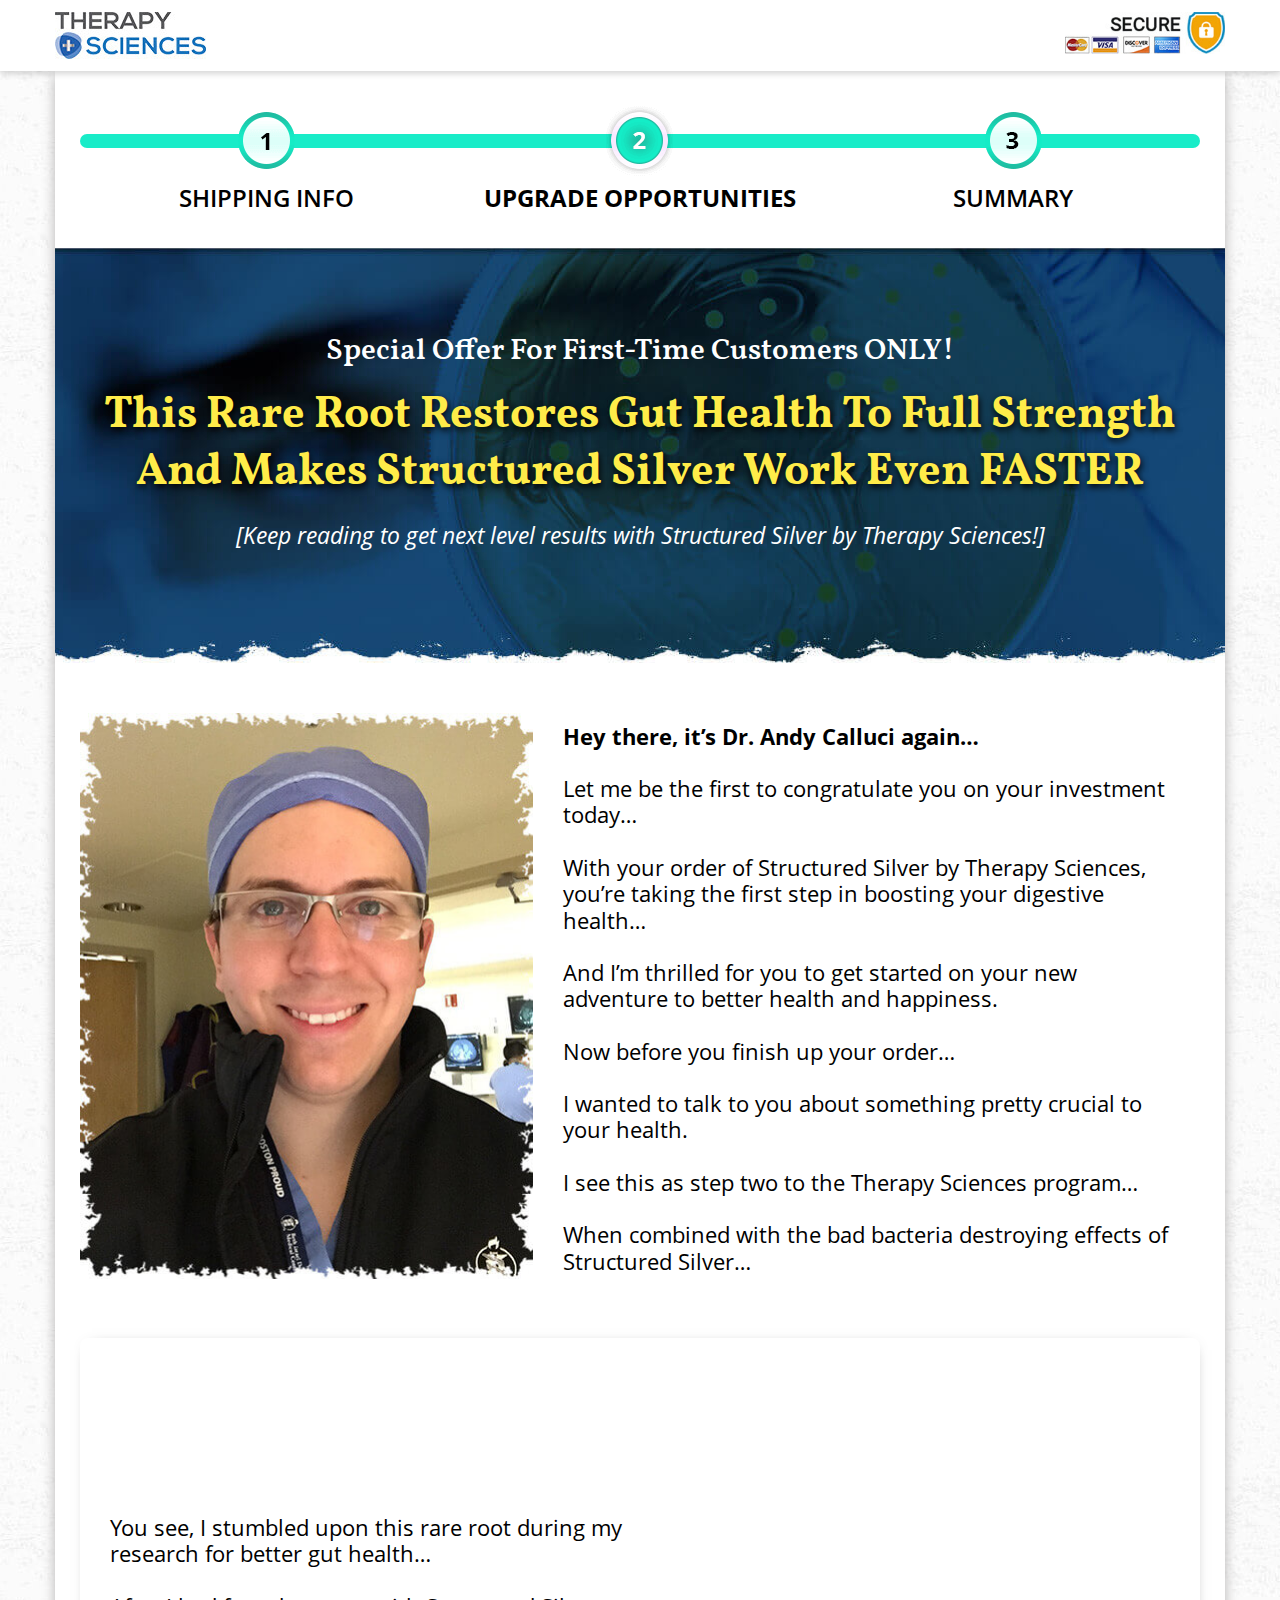
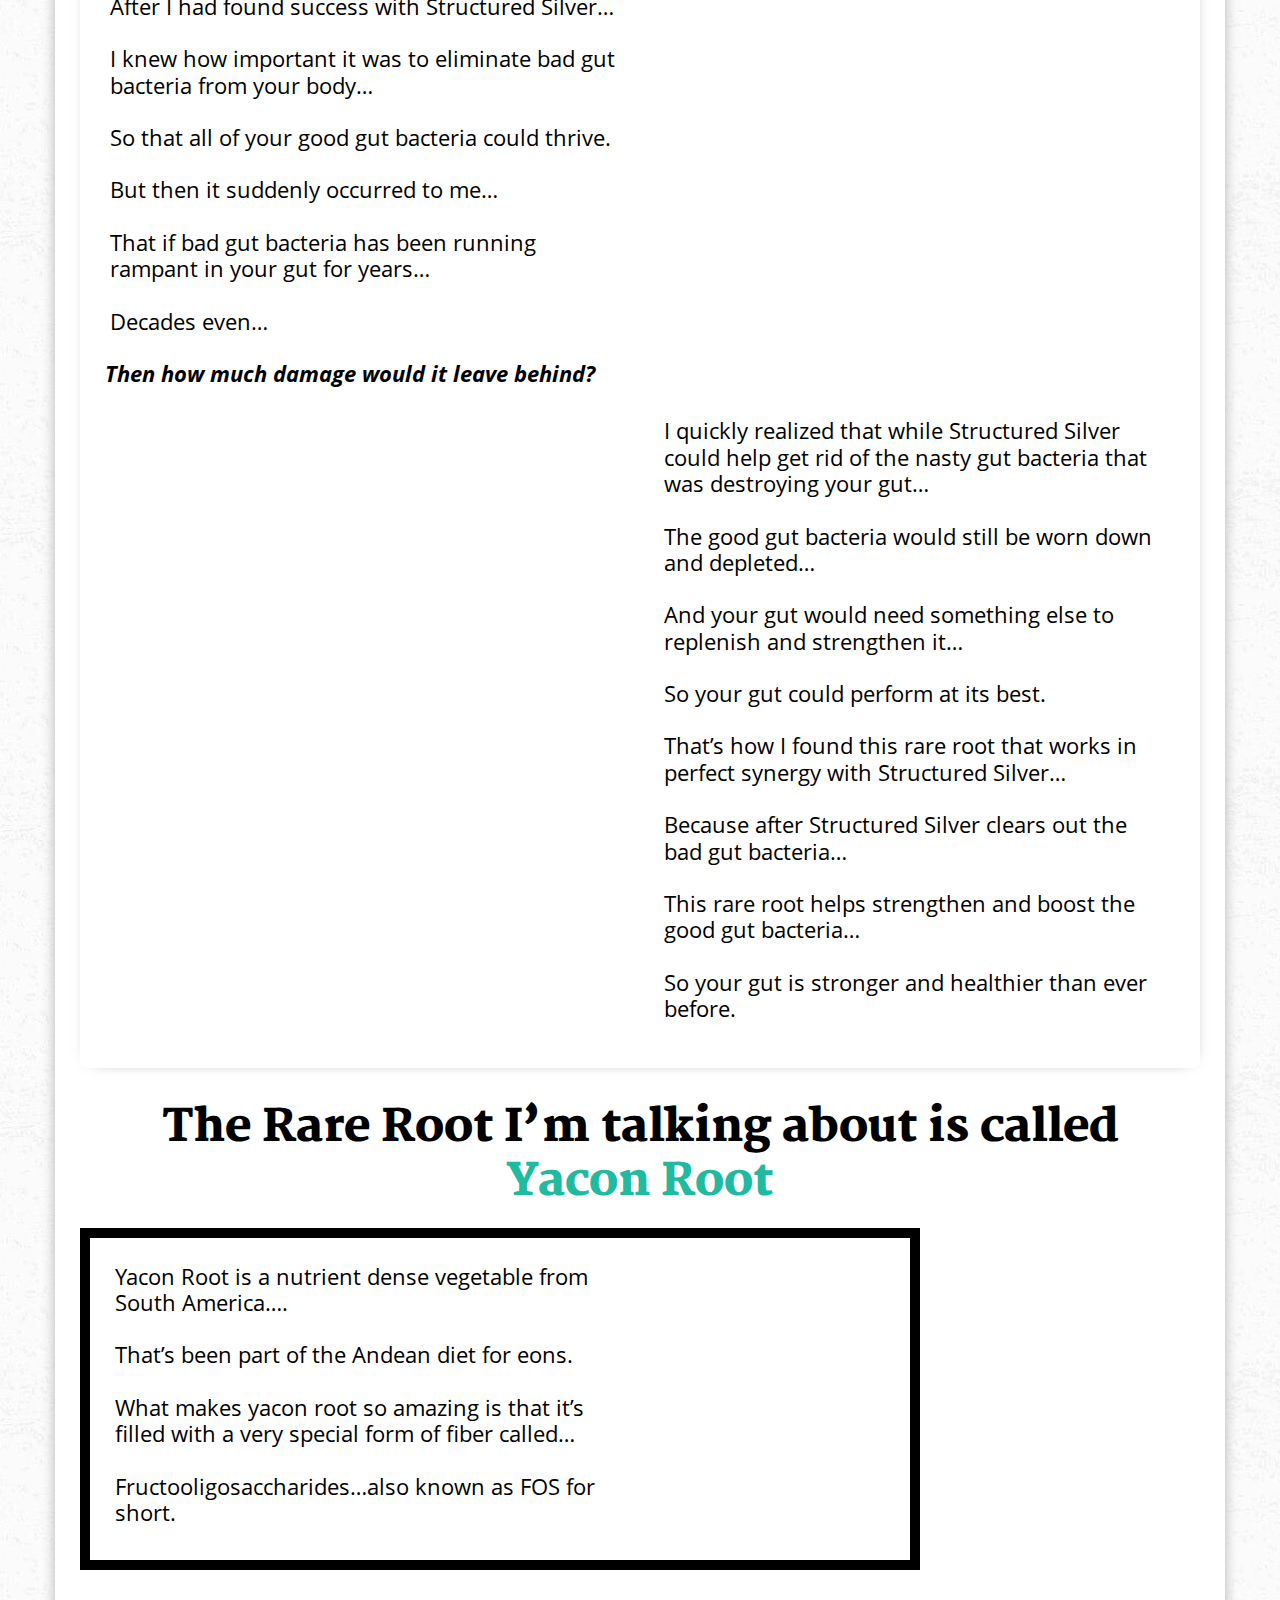
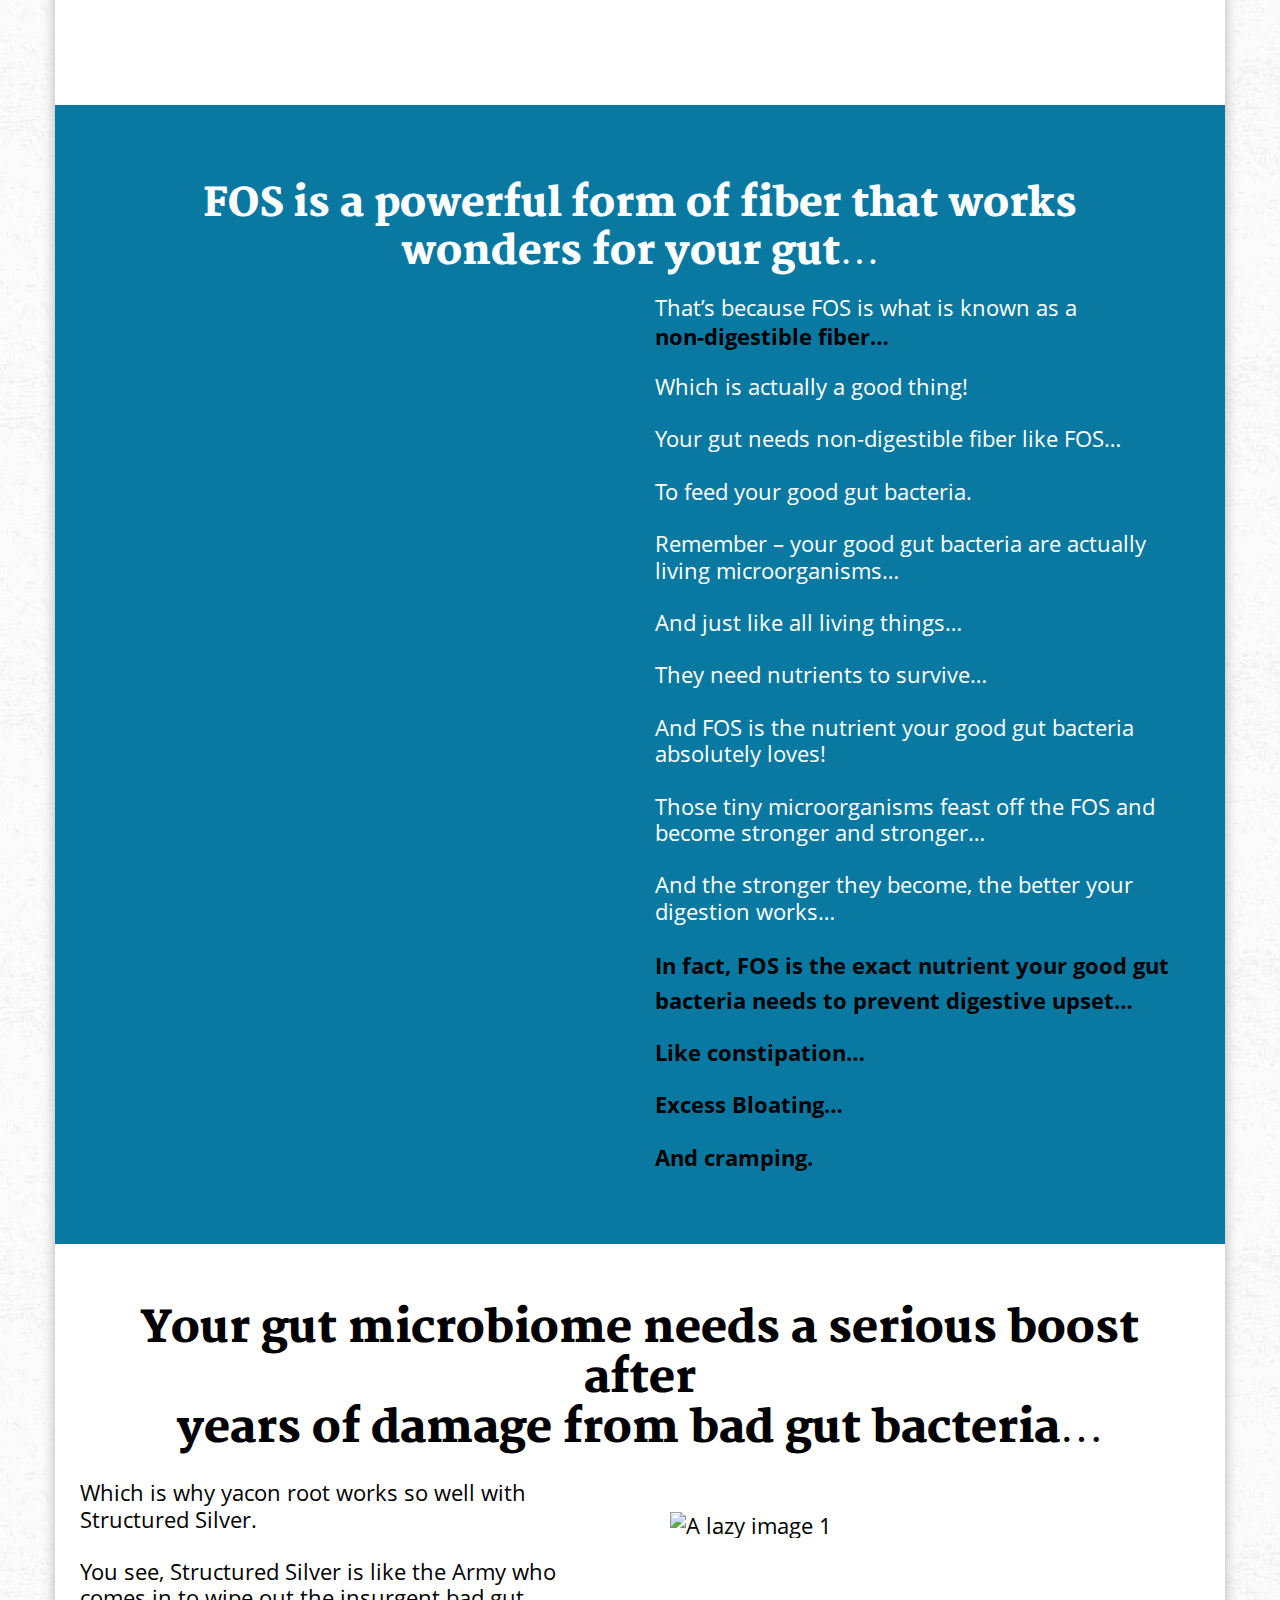
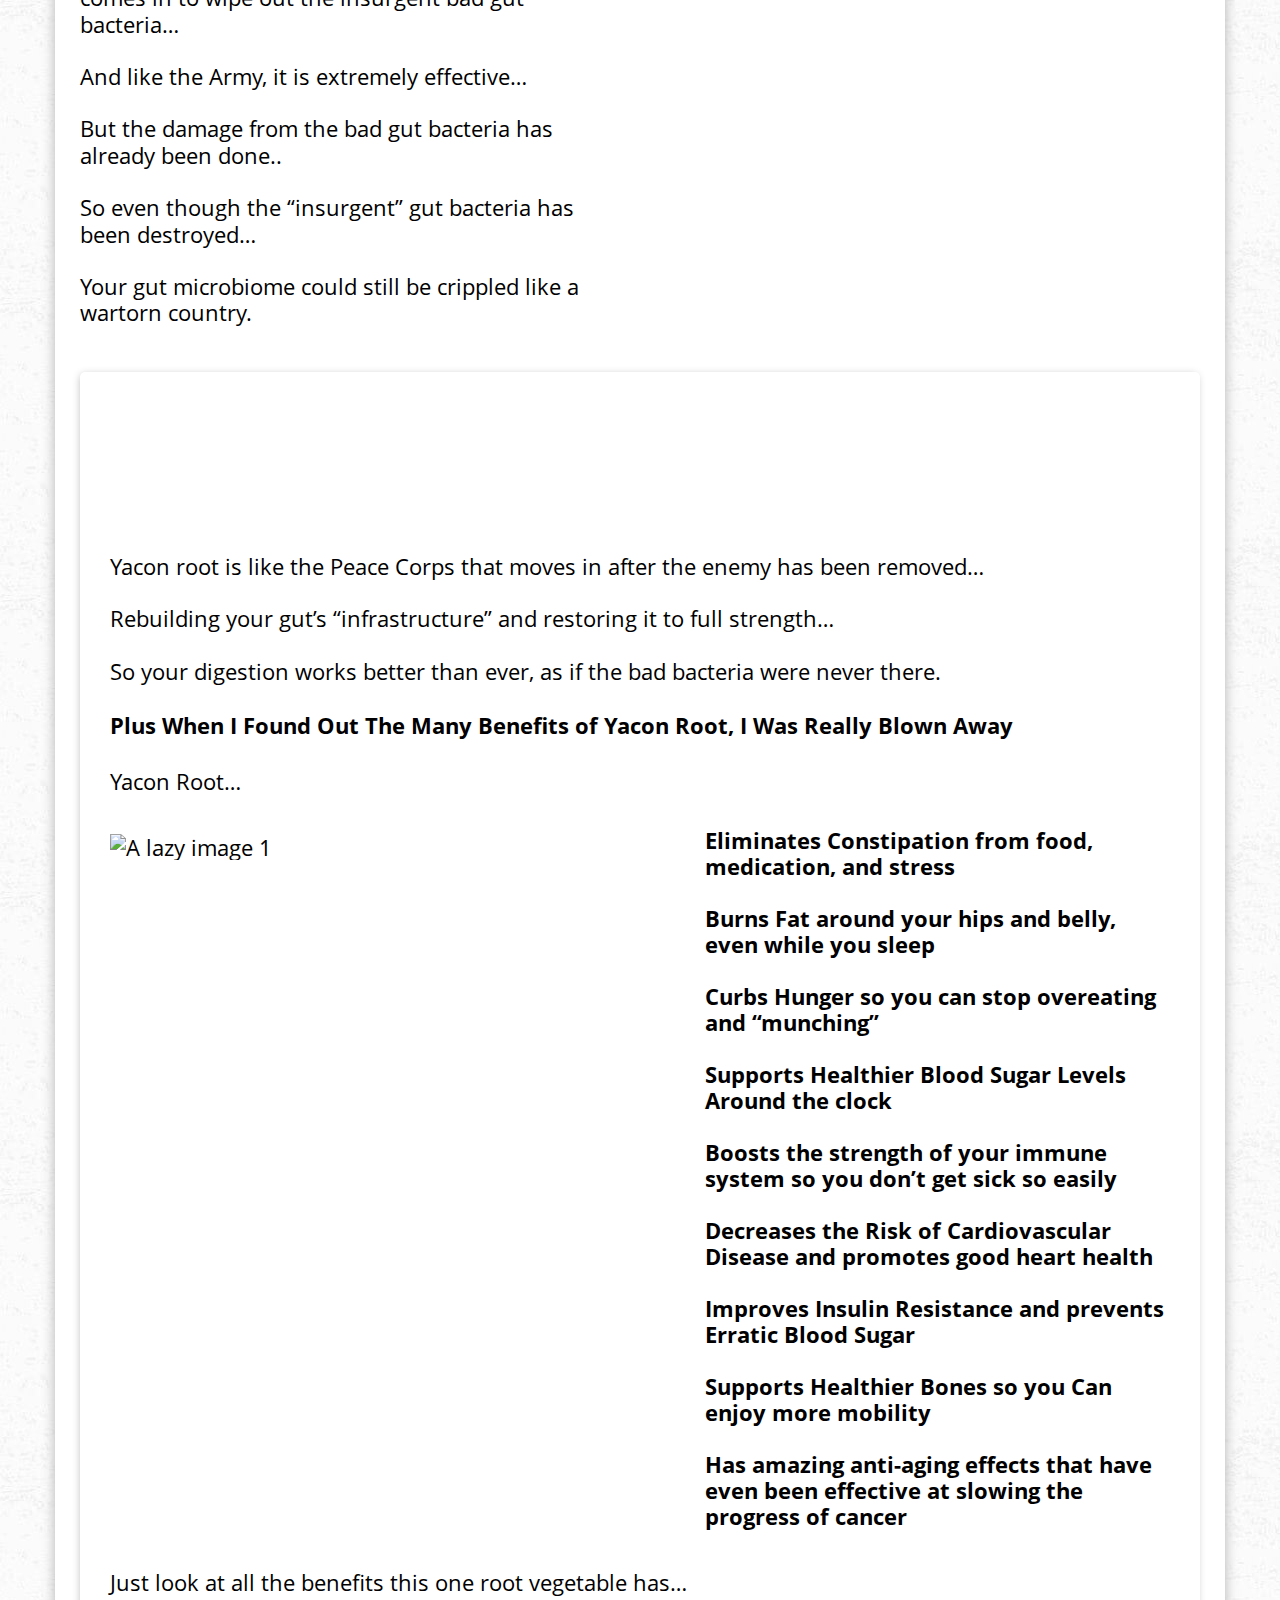
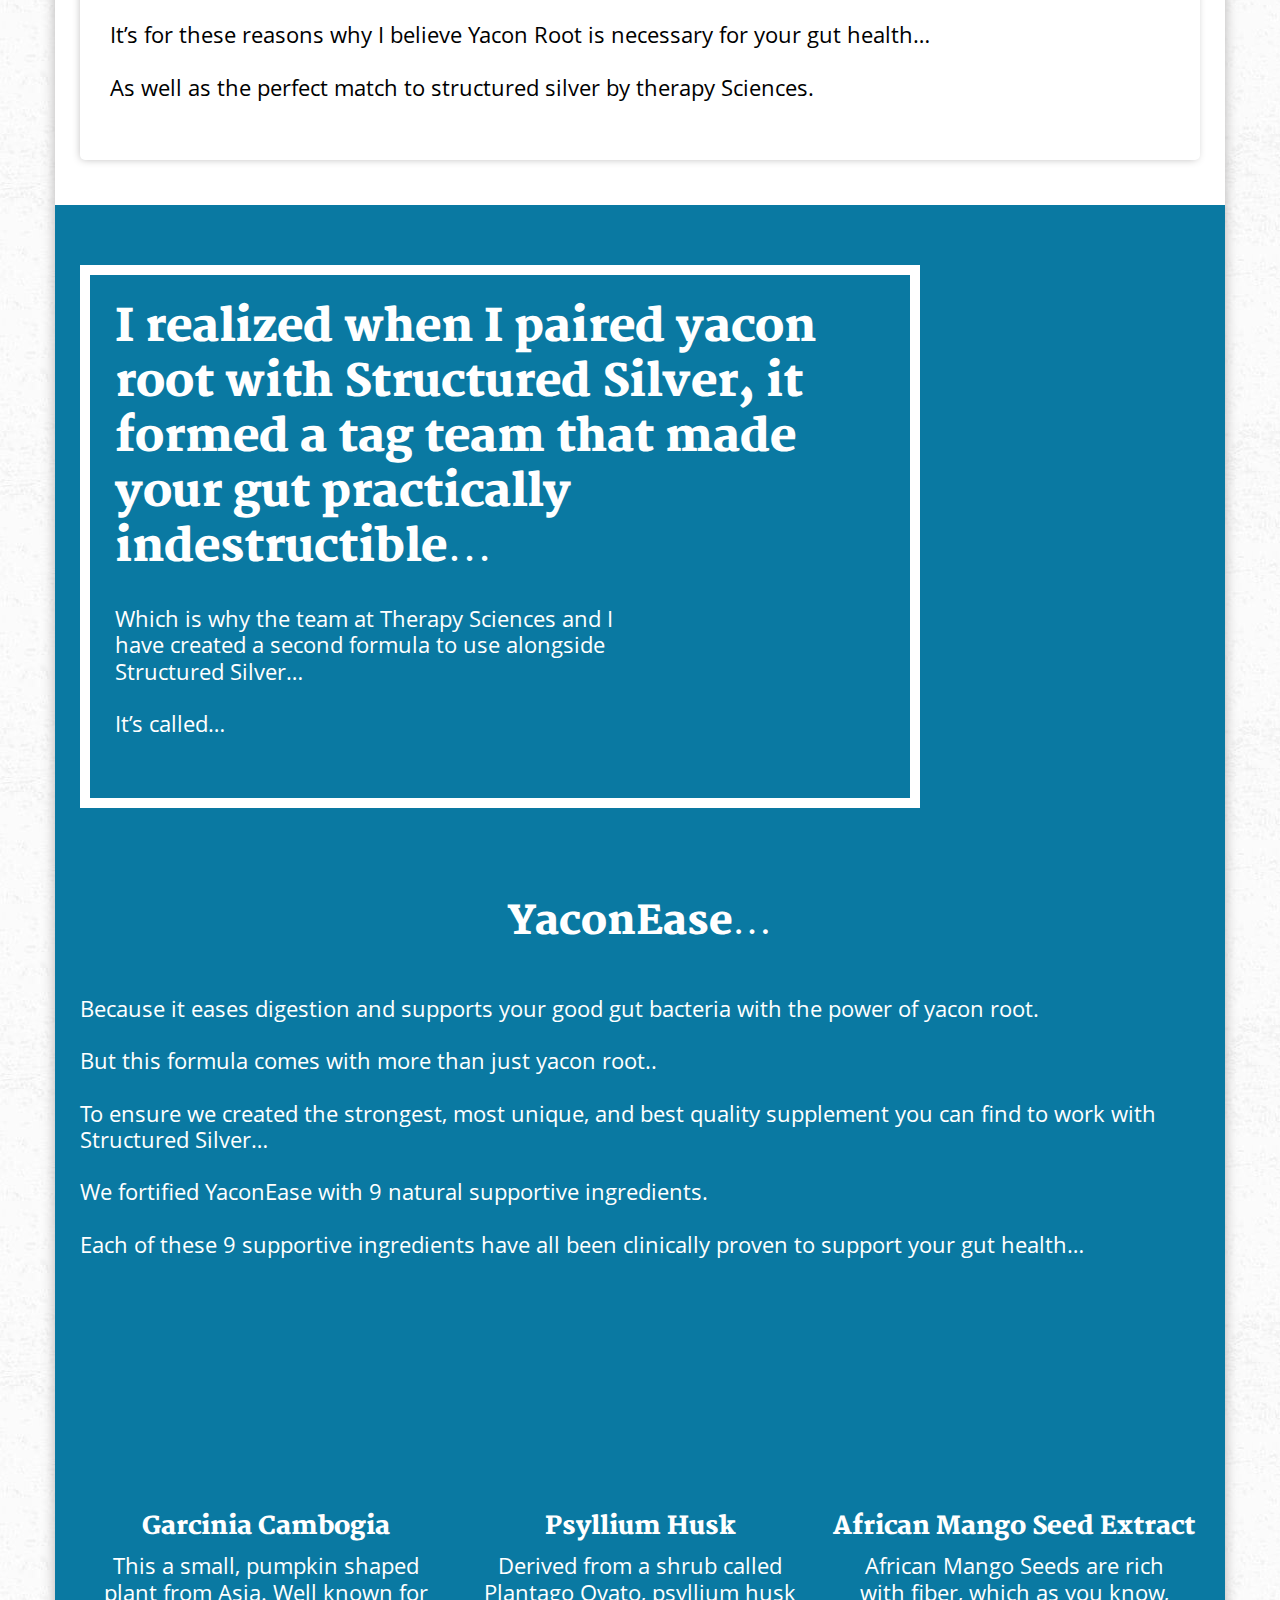
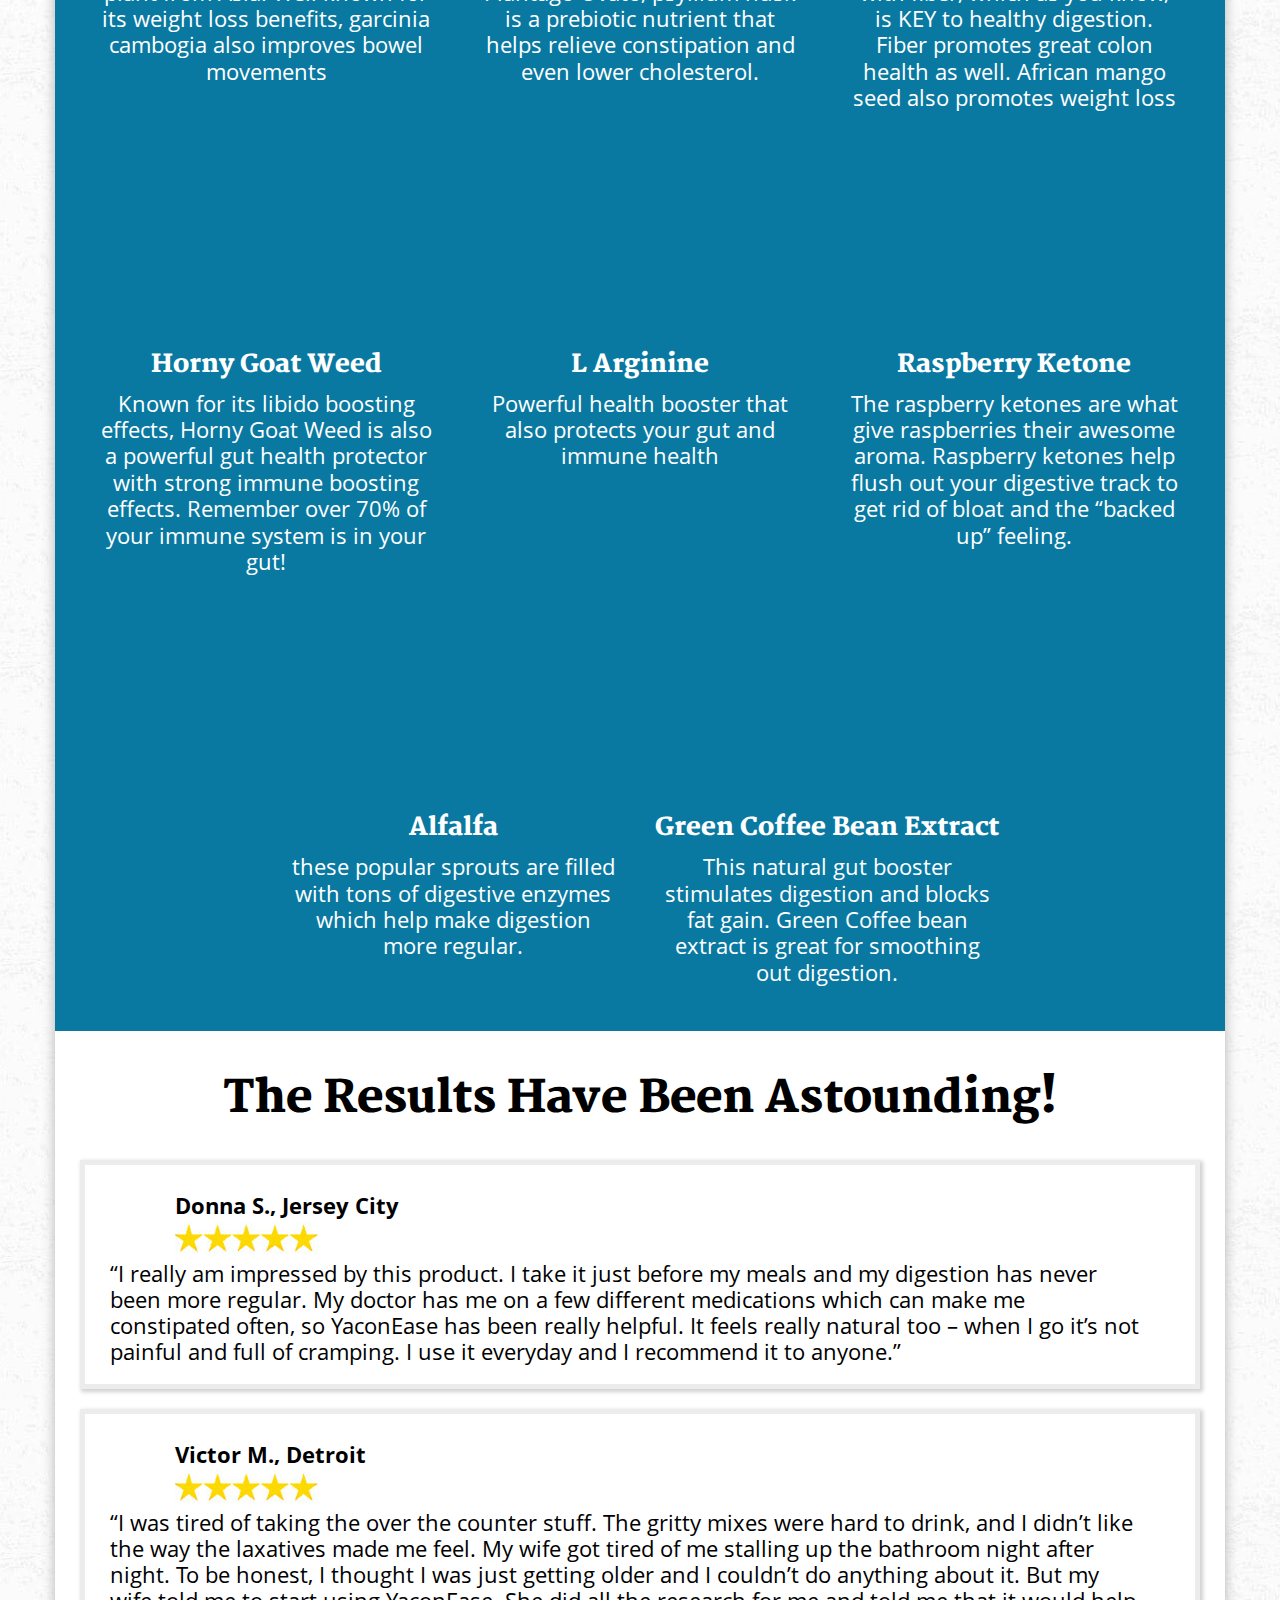
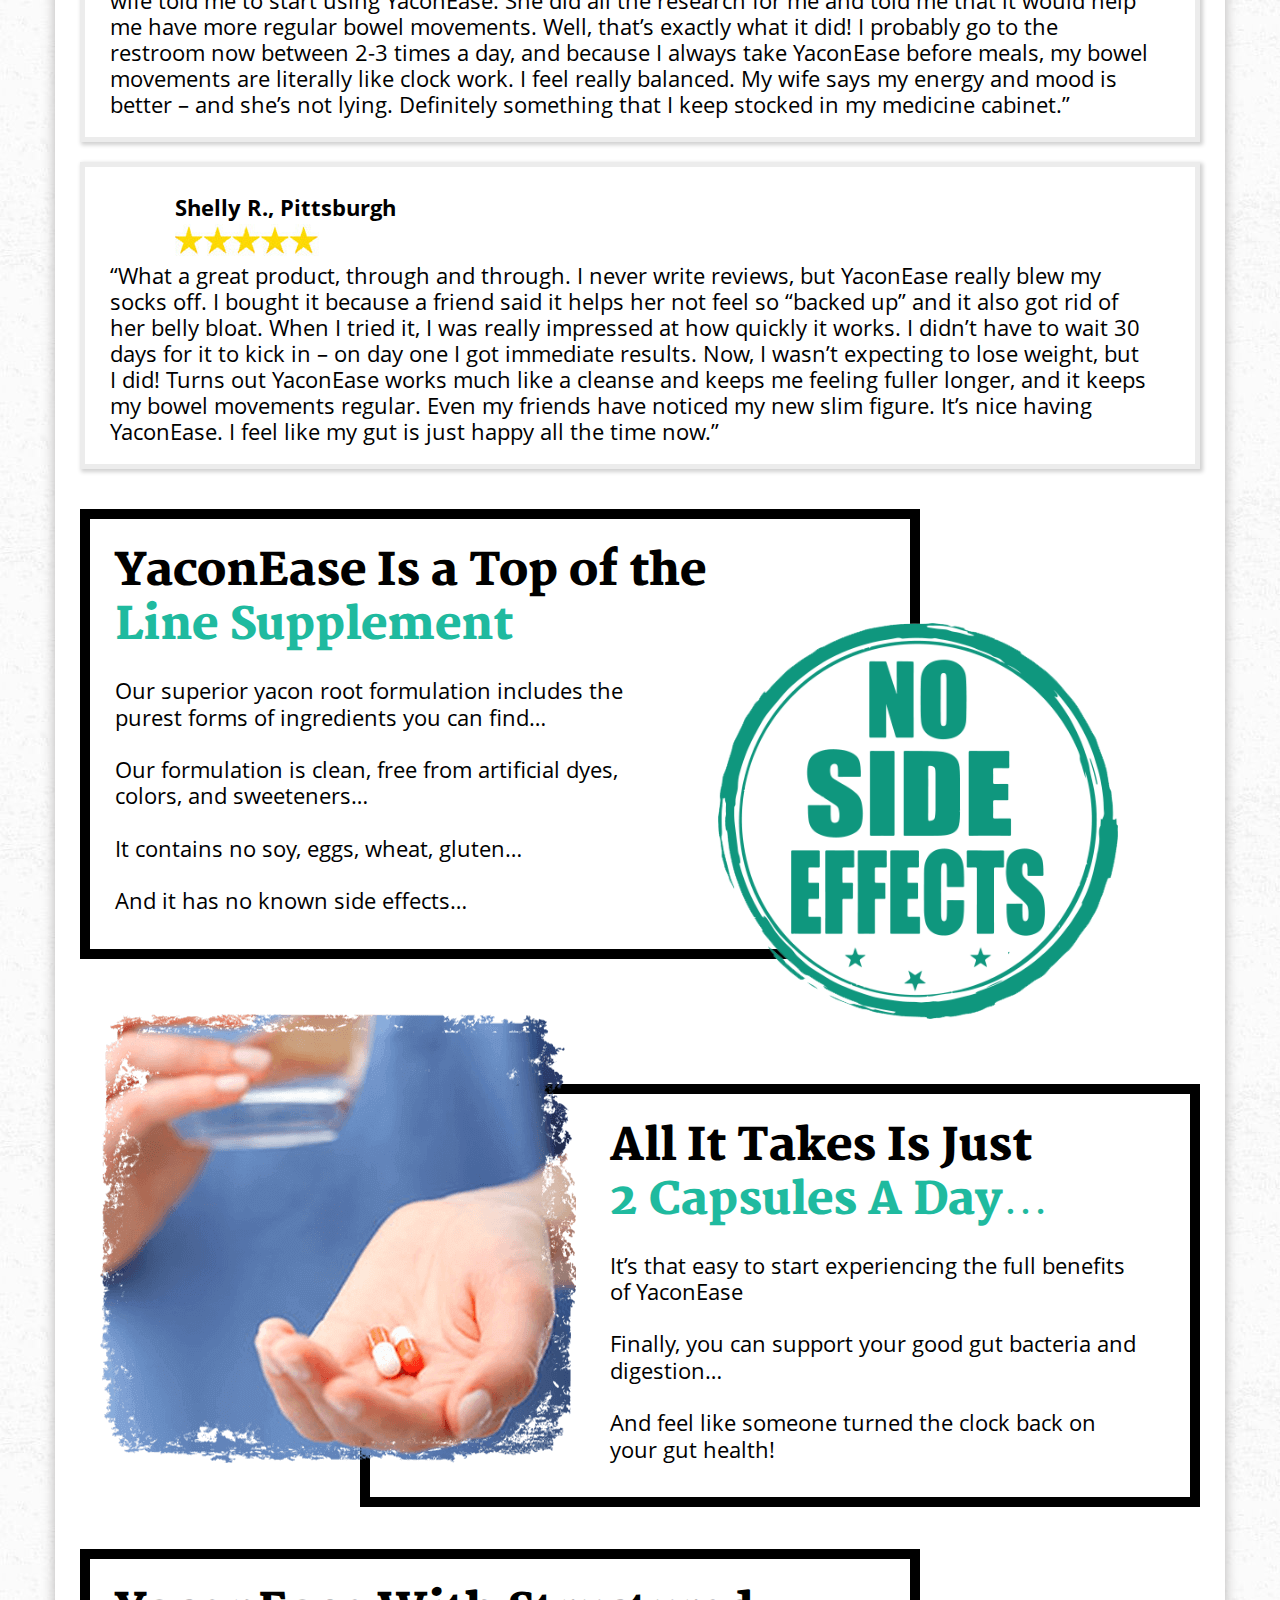
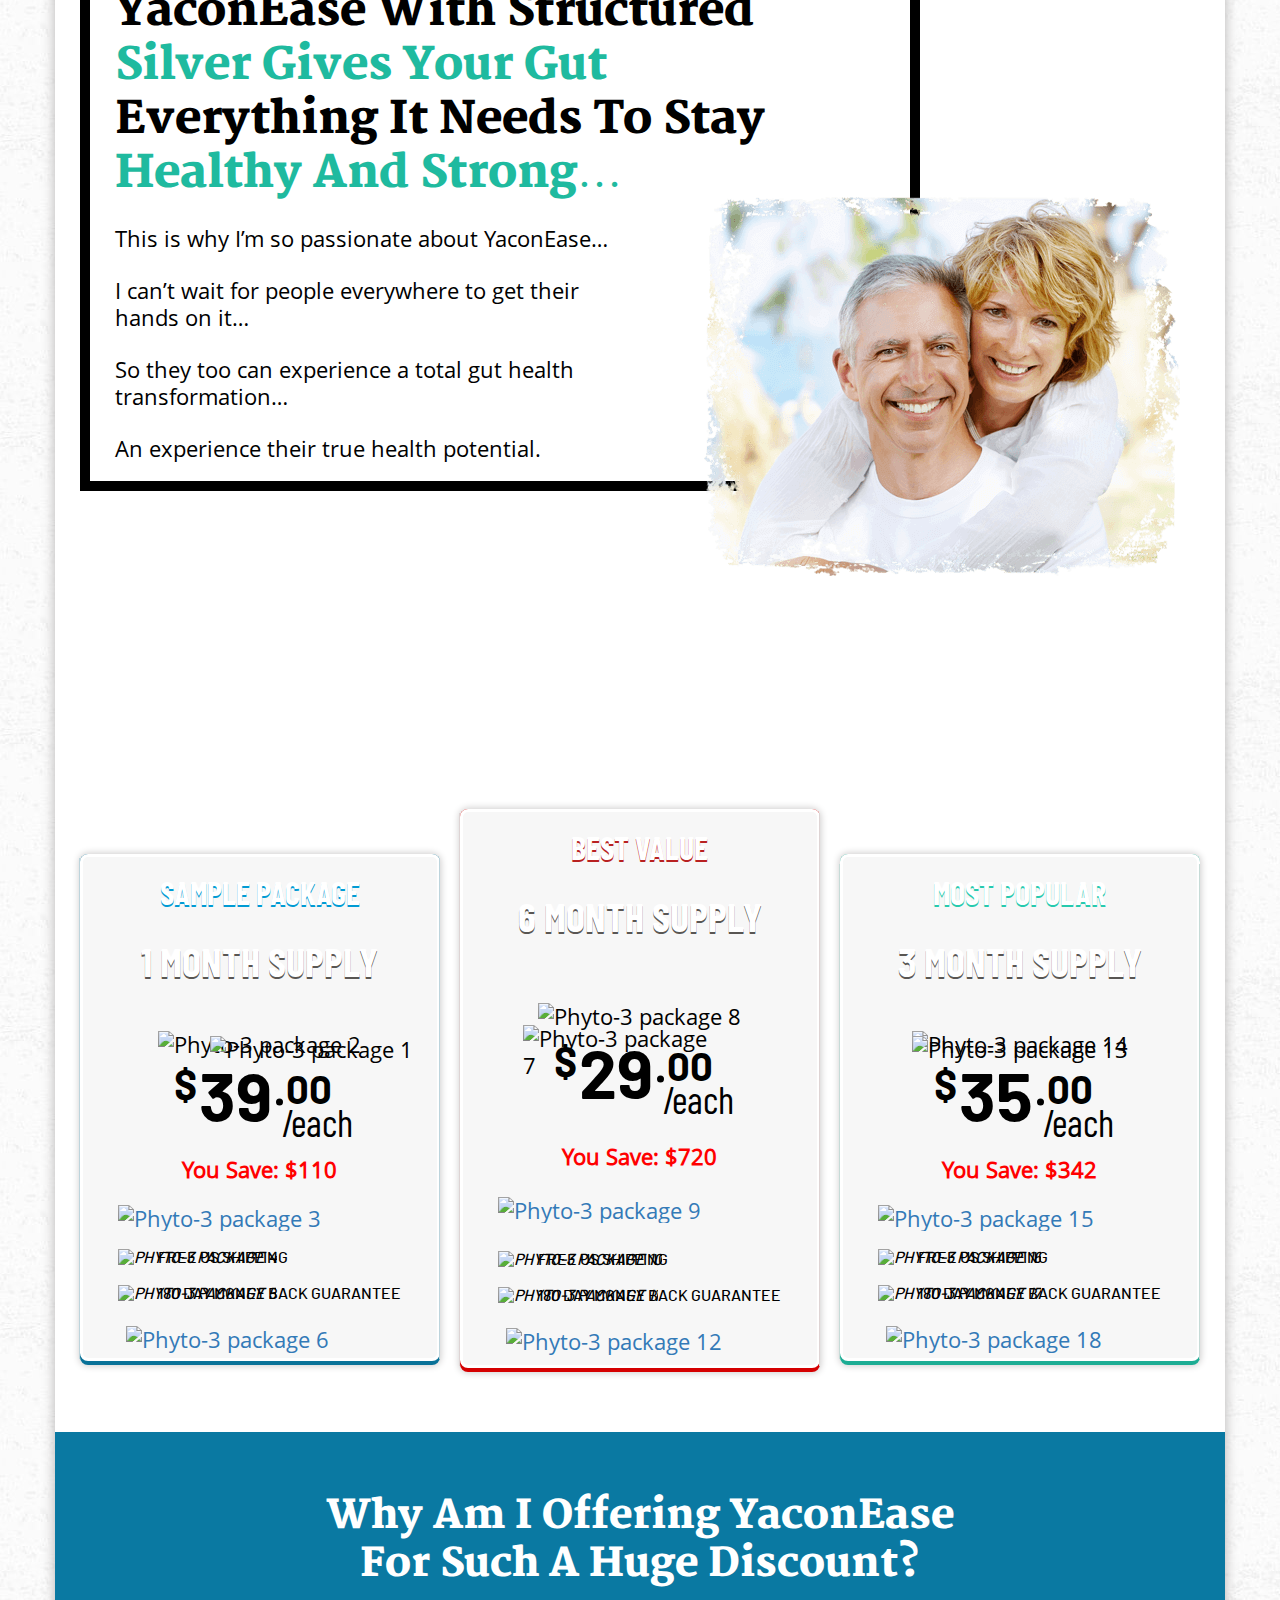
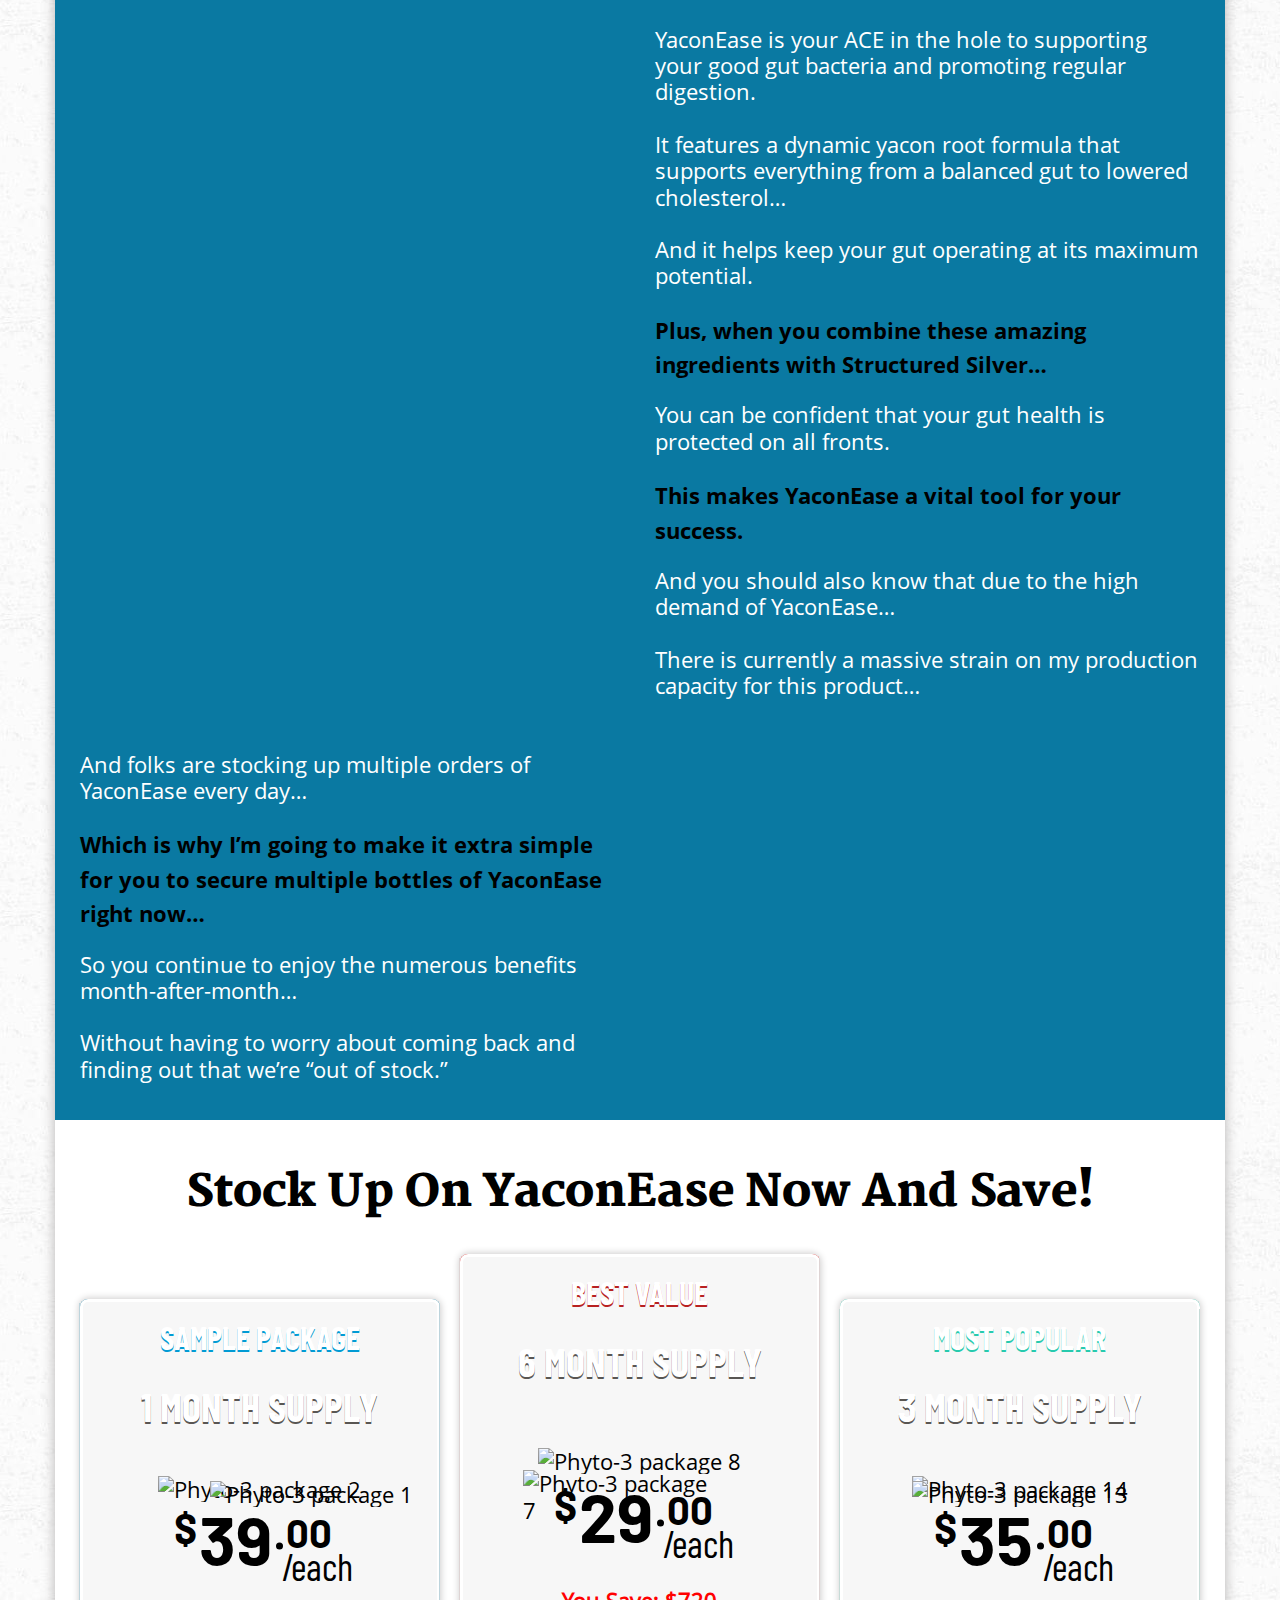
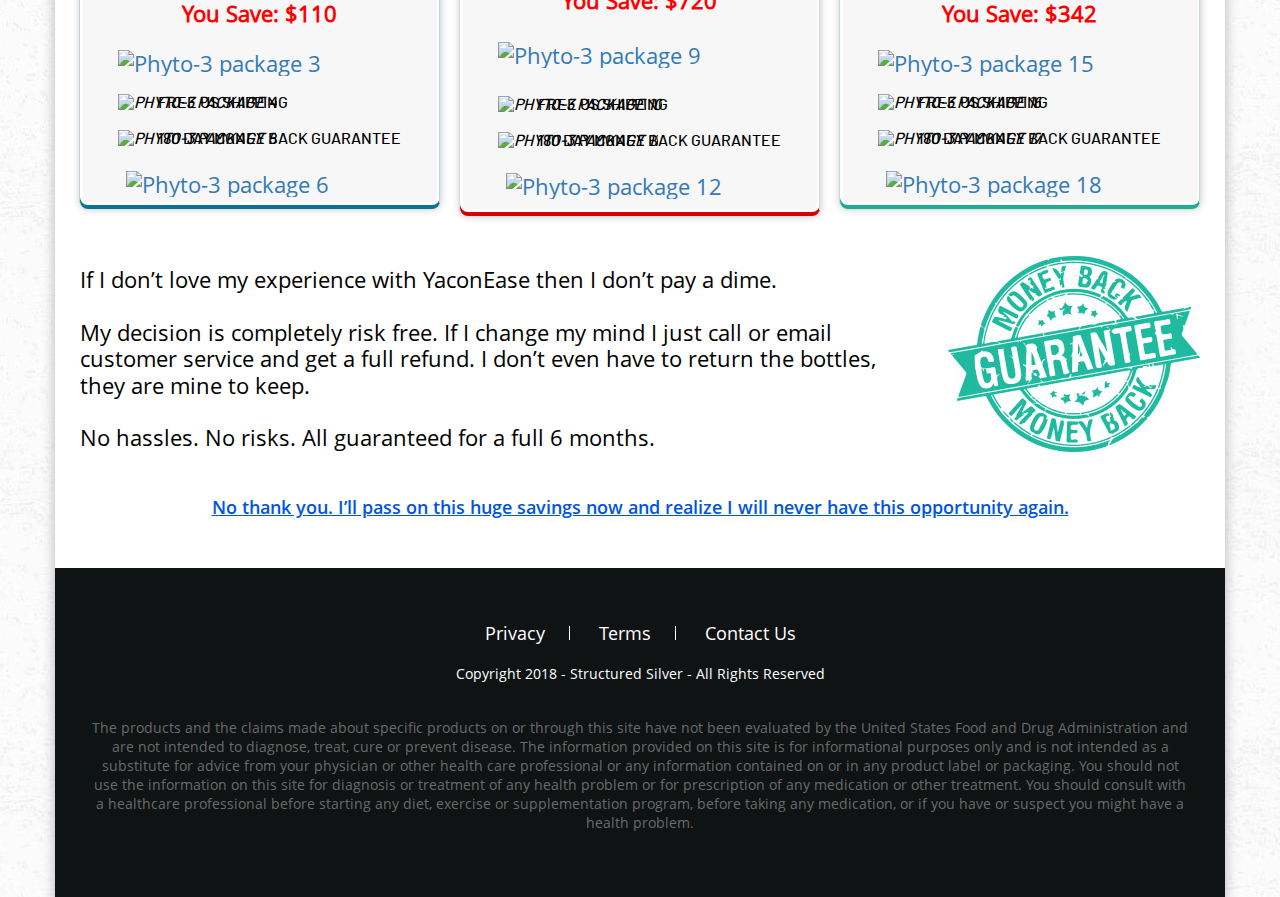
==== commit a06cf90e: "banner font-size decrease" ====
--- a/index.html
+++ b/index.html
@@ -11,7 +11,7 @@
   <link rel="icon" href="favicon.ico" type="image/x-icon">
   <link rel="stylesheet" href="assets/css/bootstrap.min.css">
 <style type="text/css">
-@font-face{font-family:'OpenSans-Regular';src:url(assets/fonts/OpenSans-Regular/OpenSans-Regular.woff2) format('woff2'),url(assets/fonts/OpenSans-Regular/OpenSans-Regular.woff) format('woff');font-weight:;font-style:normal}@font-face{font-family:'OpenSans-Semibold';src:url(assets/fonts/OpenSans-Semibold/OpenSans-Semibold.woff2) format('woff2'),url(assets/fonts/OpenSans-Semibold/OpenSans-Semibold.woff) format('woff');font-weight:;font-style:normal}@font-face{font-family:'OpenSans-Bold';src:url(assets/fonts/OpenSans-Bold/OpenSans-Bold.woff2) format('woff2'),url(assets/fonts/OpenSans-Bold/OpenSans-Bold.woff) format('woff');font-weight:;font-style:normal}@font-face{font-family:'OpenSansItalic';src:url(assets/fonts/OpenSansItalic/OpenSansItalic.woff2) format('woff2'),url(assets/fonts/OpenSansItalic/OpenSansItalic.woff) format('woff');font-weight:;font-style:normal}@font-face{font-family:'OpenSans-BoldItalic';src:url(assets/fonts/OpenSans-BoldItalic/OpenSans-BoldItalic.woff2) format('woff2'),url(assets/fonts/OpenSans-BoldItalic/OpenSans-BoldItalic.woff) format('woff');font-weight:;font-style:normal}@font-face{font-family:'Vollkorn-Semibold';src:url(assets/fonts/Vollkorn-Semibold/Vollkorn-Semibold.woff2) format('woff2'),url(assets/fonts/Vollkorn-Semibold/Vollkorn-Semibold.woff) format('woff');font-weight:;font-style:italic}@font-face{font-family:'Vollkorn-Bold';src:url(assets/fonts/Vollkorn-Bold/Vollkorn-Bold.woff2) format('woff2'),url(assets/fonts/Vollkorn-Bold/Vollkorn-Bold.woff) format('woff');font-weight:;font-style:normal}@font-face{font-family:'Merriweather-Black';src:url(assets/fonts/Merriweather-Black/Merriweather-Black.woff2) format('woff2'),url(assets/fonts/Merriweather-Black/Merriweather-Black.woff) format('woff');font-weight:;font-style:normal}@font-face{font-family:'Barlow-Bold';src:url(assets/fonts/Barlow-Bold/barlow-bold-webfont.woff2) format('woff2'),url(assets/fonts/Barlow-Bold/barlow-bold-webfont.woff) format('woff');font-weight:;font-style:normal}@font-face{font-family:'BarlowCondensed-Regular';src:url(assets/fonts/BarlowCondensed-Regular/BarlowCondensed-Regular.woff2) format('woff2'),url(assets/fonts/BarlowCondensed-Regular/BarlowCondensed-Regular.woff) format('woff');font-weight:;font-style:normal}@font-face{font-family:'Barlow-Medium';src:url(assets/fonts/Barlow-Medium/Barlow-Medium.woff2) format('woff2'),url(assets/fonts/Barlow-Medium/Barlow-Medium.woff) format('woff');font-weight:;font-style:normal}@font-face{font-family:'Barlow-Extrabold';src:url(assets/fonts/Barlow-Medium/barlow-medium-webfont.woff2) format('woff2'),url(assets/fonts/Barlow-Medium/barlow-medium-webfont.woff) format('woff');font-weight:;font-style:normal}@font-face{font-family:'BarlowCondensed-Bold';src:url(assets/fonts/BarlowCondensed-Bold/barlowcondensed-bold-webfont.woff2) format('woff2'),url(assets/fonts/BarlowCondensed-Bold/barlowcondensed-bold-webfont.woff) format('woff');font-weight:;font-style:normal}*,*:focus,.btn,.btn:focus{outline:0!important;text-decoration:none}a,button,input{outline:0;border:0;-ms-transition:all .3s ease;-webkit-transition:all .3s ease;transition:all .3s ease}a,a:hover,a:focus,button:hover,button:focus{text-decoration:none;outline:0}body{background:#fff;color:#000;font-size:22px;line-height:1.2;font-family:'OpenSans-Regular';background:url(assets/images/body-bg.jpg)}img{max-width:100%;height:auto}.ulc{margin:0;padding:0;list-style:none}.overlay-link{position:absolute;left:0;top:0;right:0;bottom:0;z-index:10}.container{max-width:1200px;width:100%}.hide-md{display:block!important}.show-md{display:none!important}.hide-sm{display:block!important}.show-sm{display:none!important}.hide-xs{display:block!important}.show-xs{display:none!important}p{margin-bottom:26px}a{word-wrap:break-word}.plr-30{padding-left:30px!important;padding-right:30px!important}.plr-20{padding-left:20px!important;padding-right:20px!important}.plr-10{padding-left:10px!important;padding-right:10px!important}.plr-15{padding-left:15px!important;padding-right:15px!important}.plr-5{padding-left:5px!important;padding-right:5px!important}.dst-ml-15{margin-left:-15px}.fl-page-bdy-controller{max-width:1170px;margin:0 auto;background:#fff;-webkit-box-shadow:0 5px 12px 0 rgba(180,179,179,1);-moz-box-shadow:0 5px 12px 0 rgba(180,179,179,1);box-shadow:0 5px 12px 0 rgba(180,179,179,1)}h1{font-size:48px}h2{font-size:45px}h3{font-size:40px}h4{font-size:30px}h5{font-size:25px}.h1,.h2,.h3,.h4,.h5,.h6,h1,h2,h3,h4,h5,h6{margin-top:0;line-height:1.2}header.fl-hdr{background:#fff;-ms-transition:all 0.5s ease;-webkit-transition:all 0.5s ease;transition:all 0.5s ease;-ms-box-shadow:0 3px 6px 0 rgba(0,0,0,.16);-webkit-box-shadow:0 3px 6px 0 rgba(0,0,0,.16);box-shadow:0 3px 6px 0 rgba(0,0,0,.16);position:relative;z-index:5}.header-innr{background:#fff;padding:12px 0}.hdr-left,.hdr-rgt{width:50%;float:left}.hdr-left{padding-right:30px}.hdr-rgt{text-align:right}.hdr-logo,.secure-img{display:inline-block;vertical-align:baseline;max-width:160px}.header .secure-img{max-width:225px}.fl-hdr img{width:100%}.fl-shipping{padding-bottom:25px;background:#fff;box-sizing:border-box;position:relative}.fl-shipping img{display:inline-block;position:relative;top:41px;width:57px;height:57px}.fl-shipping .two_sec img{top:34px;width:71px;height:71px}.fl-shipping-col{width:33.333%;float:left;padding-left:7px;padding-right:7px}.fl-shipping h4{color:#000;font-family:'OpenSans-Semibold';text-transform:uppercase;font-size:24px;margin-top:56px;width:100%}.fl-shipping .two_sec>h4{font-family:'OpenSans-Bold';margin-top:42px}.fl-shipping:before{content:"";height:14px;width:100%;position:absolute;background:#18ecc8;left:0;right:0;border-radius:50px;top:63px}.special-offer-con-wrp{font-family:'Vollkorn-Semibold';position:relative;text-align:center;padding:86px 20px 110px;color:#fff;z-index:1;margin-left:-15px;margin-right:-15px}.special-offer-con{position:absolute;top:0;bottom:0;left:0;right:0;background-repeat:no-repeat!important;background-size:cover!important;background-position:center center!important;z-index:2}.special-offer-dsc{position:relative;z-index:3}.special-offer-con-wrp h4{color:#fff;margin-bottom:18px}.special-offer-con-wrp h2{font-family:'Vollkorn-Bold';font-size:44px;color:#ffec49;margin-bottom:20px;text-shadow:1px 3px 7px #000;line-height:1.3}.special-offer-con-wrp span{font-size:26px;font-family: 'OpenSansItalic';display:inline-block;vertical-align:baseline}.fl-content-sec-3-wrp{padding:50px 0 38px;background:#fff}.fl-content-sec-3-img{width:40.43%;float:left}.fl-content-sec-3-des{width:59.57%;float:left;padding-left:30px;padding-right:25px;padding-top:10px}.fl-content-sec-3-wrp img{width:100%;height:auto}.fl-content-sec-3-wrp p span{font-family:'OpenSans-Bold'}p .fl-txt-line-bg{display:inline-block;vertical-align:baseline;background-repeat:no-repeat!important;background-position:center center!important;background-size:cover!important;margin-right:-15px;margin-left:-15px;padding-left:15px;padding-right:15px}p .fl-txt-line-bg>em{font-family:'OpenSans-BoldItalic';display:inline-block;vertical-align:baseline}.fl-supercharges-des p .fl-txt-line-bg{margin-right:-20px;margin-left:-20px;padding-left:15px;padding-right:15px;padding-bottom:5px;background-size:100% 100%!important;background-position:center center!important;background-repeat:no-repeat!important}.fl-content-sec-4-innr{-webkit-box-shadow:1px 1px 15px -11px rgba(0,0,0,.75);-moz-box-shadow:1px 1px 15px -11px rgba(0,0,0,.75);box-shadow:1px 1px 15px -11px rgba(0,0,0,.75);border-radius:8px;padding-bottom:20px}.fl-content-sec-4-head{background-repeat:no-repeat!important;background-position:center center!important;background-size:cover!important;padding:20px 15px 30px;border-radius:8px;text-align:center;color:#fff;font-family:'Merriweather-Black';margin-bottom:30px}.fl-content-sec-4-head h3{margin-bottom:0;letter-spacing:-.8px}.fl-supercharges-img{width:50%;float:left;text-align:left;padding-top:10px}.fl-supercharges-des{width:50%;float:left;padding-left:24px}.fl-supercharges-two-part ul li{padding-left:30px;padding-right:30px}.fl-supercharges-two-part ul li:first-child{padding-left:30px;padding-right:15px}.fl-supercharges-two-part ul li:nth-child(2n+1) .fl-supercharges-img{float:right;text-align:right}.fl-supercharges-two-part ul li:nth-child(2n+1) .fl-supercharges-des{padding-left:0;padding-right:24px}.rare-root-head{padding:32px 0 10px}.rare-root-head h2{font-family:'Merriweather-Black'}.rare-root-head h2 span{color:#1fba9f}.rare-root-feature-wrp{padding-bottom:35px}.rare-root-feature-wrp ul li{position:relative;padding-bottom:55px}.rare-root-feature-wrp.rare-root-feature-wrp-2 ul li{padding-bottom:70px}.rare-root-feature-wrp.rare-root-feature-wrp-2 .rare-root-feature-1 img{max-width:400px;width:100%;right:82px;bottom:10px}.rare-root-feature-wrp ul li:nth-child(2n+2){padding-top:55px;padding-bottom:42px}.fl-content-sec-5-wrp .rare-root-feature-wrp ul li{padding-bottom:90px}.rare-root-feature.rare-root-feature-3 .rare-root-feature-des{padding-bottom:20px}.rare-root-feature-wrp ul li .rare-root-feature-des{width:75%;float:left;padding:25px;padding-bottom:35px;border:10px solid #000;position:relative;z-index:2}.rare-root-feature-wrp ul li:nth-child(2n+2) .rare-root-feature-des{float:right;padding-left:240px;padding-right:45px}.rare-root-feature-wrp ul li .rare-root-feature-pera{padding-right:250px}.rare-root-feature-wrp ul li:nth-child(2n+2) .rare-root-feature-pera{padding-right:0}.rare-root-feature-wrp ul li img{position:absolute;right:20px;bottom:-15px;z-index:3}.rare-root-feature-wrp ul li:nth-child(2n+2) img{right:auto;top:-15px;bottom:100%;left:20px}.rare-root-feature-pera p:last-child{margin-bottom:0}.rare-root-feature-head h2{font-family:'Merriweather-Black';margin-bottom:25px}.rare-root-feature-head h2 span{color:#1fba9f}.pos-powerful-sec{padding-top:75px;padding-bottom:50px;background-size:100% 100%!important;background-position:center!important;background-repeat:repeat-x!important;color:#fff;position:relative}.pos-powerful-sec .out-stock-sec-hdr h2{margin-bottom:10px}.ye-microbiome-sec-wrp{padding-top:60px;padding-bottom:20px}.ye-title-headding h2{font-size:44px;line-height:50px;font-family:'Merriweather-Black';text-align:center;margin-bottom:25px}.ye-flt-rgt-img{float:right!important}.ye-microbiome-sec-wrp .ye-two-grid-rgt-img{padding-top:30px;padding-left:15px}.ye-microbiome-sec-wrp .hh-two-grid-rgt-dsc{padding-right:35px}.yacon-root-sec-wrp{padding-bottom:35px}.yacon-root-content-wrp{background:#fff;-webkit-box-shadow:-1px 1px 8px -2px rgba(180,179,179,1);-moz-box-shadow:-1px 1px 8px -2px rgba(180,179,179,1);box-shadow:-1px 1px 8px -2px rgba(180,179,179,1);border-radius:5px;position:relative;overflow:hidden}.yacon-root-headding{padding:30px 15px 25px;background-repeat:no-repeat!important;background-size:100% 100%!important;background-position:center bottom!important;margin-left:-2px;margin:-2px}.yacon-root-headding h2{margin:0;color:#fff;font-family:'Merriweather-Black';font-size:40px;line-height:50px;text-align:center}.yacon-root-content{padding-top:30px}.yacon-root-content .dft-multiline-bg p{margin-bottom:26px}.yacon-root-content-wrp .ye-two-grid-rgt-img{padding-left:30px;padding-top:10px}.yacon-root-content-wrp .ye-two-grid-rgt-dsc{padding-right:30px;float:right}.ye-two-grid-rgt-dsc ul{list-style:none;margin:0;padding:0}.ye-two-grid-rgt-dsc ul li{float:left;font-size:22px;line-height:26px;padding-left:50px;padding-top:6px;position:relative;padding-bottom:20px;background-repeat:no-repeat;background-size:29px 37px;background-position:left top;font-family:'OpenSans-Bold'}.prd-tp-50{padding-top:20px;margin-bottom:60px}.paired-root-sec-wrp{background-color:#0a79a2;padding-top:60px;position:relative;background-repeat:no-repeat!important;background-size:100% 100%!important;background-position:center center!important}.pos-powerful-sec,.paired-root-sec-wrp,.out-stock-sec{background:#0a79a2;margin-top:10px}.pos-powerful-sec .container,.paired-root-sec-wrp .container,.out-stock-sec .container{z-index:2;position:relative}.top-wave-img{position:absolute;left:0;right:0;top:-1px;z-index:1;height:470px;background:center top;background-repeat:repeat-x!important}.btm-wave-img{position:absolute;left:0;right:0;bottom:-1px;z-index:1;height:440px;background:center bottom;background-repeat:repeat-x!important}.paired-root-sec-wrp:after{top:100%;margin-top:-5px;height:24px}.paired-root-sec-wrp:after{background:url(assets/images/stock-out-sec-bg-btm-2.jpg)}.paired-root-sec-wrp .rare-root-feature-wrp ul li .rare-root-feature-des{border-color:#fff}.paired-root-sec-wrp .rare-root-feature-des{padding-right:90px!important}.paired-root-sec-wrp .rare-root-feature-des h2{margin:0;color:#fff;line-height:55px;margin-bottom:30px;font-family:'Merriweather-Black'}.paired-root-sec-wrp .rare-root-feature-des p{color:#fff;padding-right:160px}.ye-remove-line-headding h3{margin:0;color:#fff;text-align:center;font-family:'Merriweather-Black';margin-bottom:15px}.dft-text-module{color:#fff;padding-top:8px}.health-risks-grd-wrp{text-align:center;padding-top:8px;padding-bottom:10px}.health-risks-grd-wrp ul{text-align:center}.health-risks-grd-wrp li{width:100%;max-width:368px;display:inline-block;vertical-align:top;margin-bottom:10px}.health-risks-grd-wrp li:nth-child(3n+1){clear:left!important}.health-risks-grd-wrp li:nth-child(7){clear:none!important}.health-risks-img-wrp{position:relative}.health-risks-img{width:187px;height:183px;margin:0 auto;background-repeat:no-repeat!important;background-size:cover!important;background-position:center center!important}.health-risks-dsc{color:#fff}.health-risks-dsc h5{margin:0;font-family:'Merriweather-Black';margin-top:20px;margin-bottom:10px}.health-risks-dsc p{padding-left:20px;padding-right:20px}.health-risks-grd-wrp li:nth-child(4) .health-risks-dsc p{padding-left:10px;padding-right:10px}.profile-show-sec-wrp{padding-top:40px;padding-bottom:20px}.profile-show-headding h2{margin:0;font-family:'Merriweather-Black';text-align:center;margin-bottom:35px}.profile-show-wrp ul li{border:5px solid #ececec;margin-bottom:20px;-webkit-box-shadow:2px 2px 4px 1px rgba(209,209,209,1);-moz-box-shadow:2px 2px 4px 1px rgba(209,209,209,1);box-shadow:2px 2px 4px 1px rgba(209,209,209,1)}.profile-show-inr{padding:20px 46px 20px 25px}.profile-dsc{padding-left:65px;background-repeat:no-repeat;background-position:left 5px top -3px;background-size:54px 54px;padding-top:8px}.profile-dsc h5{margin:0;font-size:22px;line-height:24px;color:#000;font-family:'OpenSans-Bold';margin-bottom:5px}.profile-show-inr blockquote{padding:0;margin:0;border-left:0;font-size:22px;line-height:26px;padding-top:5px}.out-stock-sec{padding-top:60px;padding-bottom:20px;background-size:cover!important;background-position:center!important;background-repeat:no-repeat!important;color:#fff;position:relative}.out-stock-sec-hdr h2{font-size:40px;font-family:'Merriweather-Black';text-align:center;margin-bottom:30px}.out-stock-sec-grd-img-1{padding-top:10px}.out-stock-sec-grd-img-2{padding-top:25px}.yacon-root-content .dft-multiline-bg p span,.dft-text-module p span{background-size:100% 100%!important;background-repeat:no-repeat!important;background-position:center center;background-size:contain;display:inline-block;vertical-align:baseline;font-family:'OpenSans-Bold';color:#000;padding:2px 20px 4px 15px}.dft-text-module p span{padding-bottom:6px}.dft-text-module p:last-child{padding-bottom:18px}.dft-multiline-bg p{margin-bottom:0}.thank-you-line{text-align:center}.fl-ftr-top-sec-rgt-img{text-align:right}.fl-ftr-top-sec-rgt-img img{margin-top:-10px}.fl-ftr-top-sec strong{display:block;text-decoration:underline;color:#0055e3;font-family:'OpenSans-Semibold';padding-bottom:50px;padding-top:20px;font-size:18px;line-height:22px}.fl-ftr-top-sec ul li a{color:#000}.fl-ftr-top-sec ul li{padding-bottom:45px}.fl-ftr-top-sec ul li sup{display:inline-block;vertical-align:baseline;padding-right:4px}.fl-pkg-section-1{margin-top:20px}.fl-pkg-section-1 .pkg-area-con-bg{padding-top:0}.fl-pkg-sec-ftr-des{padding-top:65px;text-align:left;padding-bottom:24px}.pkg-area-con-bg{padding:45px 0 50px;background-size:cover!important;background-position:center center}.fl-pkg-sec-hdr{text-align:center;color:#fff}.fl-pkg-sec-hdr h2{font-family:'Merriweather-Black';margin-bottom:80px;margin-top:0;color:#000}.fl-pkg-sec-bg-hdr{background-repeat:no-repeat!important;background-size:cover!important;background-position:center bottom!important;border-radius:8px 8px 0 0;margin-bottom:85px;padding:20px 20px 25px}.fl-pkg-sec-bg-hdr h2{font-family:'Merriweather-Black';margin-top:0;color:#fff;text-align:center;margin-bottom:0}.fl-pkg-grd-controller>ul>li{float:left;width:33.333%;padding:0 10px}.fl-pkg-grd-col-btm-bdr{background:#097298;border-radius:8px;padding-bottom:4px;-webkit-box-shadow:0 0 7px 1px rgba(207,205,205,1);-moz-box-shadow:0 0 7px 1px rgba(207,205,205,1);box-shadow:0 0 7px 1px rgba(207,205,205,1)}.fl-pkg-grd-col-bdr-solid{position:relative}.fl-pkg-grd-col-bdr-solid:before,.fl-pkg-grd-col-bdr-solid:after{content:"";background:#bdd4dc;position:absolute;top:4px;bottom:2px;width:1px;z-index:1}.order1 .fl-pkg-grd-col-bdr-solid:before,.order1 .fl-pkg-grd-col-bdr-solid:after{background:#ded4d4}.order2 .fl-pkg-grd-col-bdr-solid:before,.order2 .fl-pkg-grd-col-bdr-solid:after{background:#c6dbd7;top:10px}.fl-pkg-grd-col-bdr-solid:before{left:-1px}.fl-pkg-grd-col-bdr-solid:after{right:0}.fl-pkg-grd-col{padding-bottom:5px;position:relative}.fl-pkg-grd-controller>ul>li:nth-child(2) .fl-pkg-grd-col-btm-bdr{margin-top:-45px}.fl-pkg-grd-controller>ul>li:nth-child(2) .fl-pkg-grd-col-btm-bdr{background:#d50001}.fl-pkg-grd-controller>ul>li:nth-child(3) .fl-pkg-grd-col-btm-bdr{background:#1dad94}.fl-pkg-grd-controller>ul>li:nth-child(2) .fl-pkg-grd-col{padding-bottom:10px}.fl-pkg-grd-controller>ul>li:nth-child(2) .fl-pkg-grd-ftr ul{padding-top:10px}.fl-pkg-grd-controller>ul>li:nth-child(2) .fl-pkg-price{margin-bottom:20px}.fl-pkg-grd-controller>ul>li:nth-child(2) .fl-pkg-grd-col-fea-img{padding-bottom:20px;padding-top:45px}.fl-pkg-grd-controller>ul>li:nth-child(2) .fl-pkg-grd-ftr{padding-top:25px}.fl-pkg-grd-col-hdr{border-radius:5px 5px 0 0}.fl-pkg-grd-col-hdr span,.fl-pkg-grd-col-hdr strong{display:block}.fl-pkg-grd-col-hdr{text-transform:uppercase;text-align:center;color:#fff;background-repeat:repeat-x!important;background-size:cover!important}.fl-pkg-grd-col-hdr span{font-size:32px;line-height:36px;font-family:'BarlowCondensed-Bold';padding:20px 10px 30px;background-repeat:repeat-x!important;border-radius:5px 5px 0 0;text-shadow:0 2px #019bd4}.order1 .fl-pkg-grd-col-hdr span{text-shadow:0 2px #b82121}.order2 .fl-pkg-grd-col-hdr span{text-shadow:0 2px #27caae}.fl-pkg-grd-col-hdr strong{padding:0 10px 12px 10px;font-size:40px;line-height:45px;font-family:'BarlowCondensed-Bold';text-shadow:0 2px #595653}.fl-pkg-grd-col-fea-img{margin:0 auto;position:relative;display:table;padding:28px 15px 15px}.fl-pkg-grd-col-fea-img div{display:inline-block;vertical-align:baseline}.fl-pkg-grd-col-fea-img span{position:absolute;right:15px;top:33px}.order3 .fl-pkg-grd-col-fea-img span{right:-37px}.order1 .fl-pkg-grd-col-fea-img span{top:70px;right:32px}.fl-pkg-grd-col{background:#f7f7f7;border:3px solid #fff;border-radius:8px}.fl-pkg-price{position:relative;text-align:center;display:inline-block;vertical-align:baseline;padding:0 76px 0 28px;margin-bottom:10px}.fl-pkg-price:before{content:"$";position:absolute;left:3px;top:-7px;font-size:42px;line-height:100%;font-family:'Barlow-Bold';margin-right:2px}.fl-pkg-price:after{content:"";position:absolute;width:7px;height:7px;background:#000;border-radius:100%;font-family:'Barlow-Bold';margin-right:2px;right:63px;top:50%;transform:translateY(-50%);-ms-transform:translateY(-50%);-webkit-transform:translateY(-50%)}.fl-pkg-price strong{font-size:68px;line-height:58px;font-weight:400;font-family:'Barlow-Bold';display:inline-block}.fl-pkg-price sup{position:absolute;right:16px;font-size:40px;font-family:'Barlow-Bold';top:-1px;line-height:100%}.fl-pkg-price sub{position:absolute;right:-5px;font-size:38px;bottom:9px;font-family:'BarlowCondensed-Regular'}.fl-creditcards{padding-left:8px;padding-top:5px}.fl-footer-wrap{background-color:#0f1314;color:#fff;text-align:center;padding:55px 0 65px;font-size:14px;line-height:19px}.fl-pkg-save-price{color:#f00;padding-top:15px}.fl-footer-wrap p{font-size:14px;line-height:19px;margin-bottom:0}.fl-ftr-nav ul{padding-bottom:20px}.fl-ftr-nav ul li,.fl-ftr-nav ul li a{display:inline-block;vertical-align:baseline}.fl-ftr-nav ul li{font-size:18px;line-height:20px}.fl-ftr-nav ul li:first-child{padding-left:0}.fl-ftr-nav ul li:last-child{padding-right:0}.fl-ftr-nav ul li a{color:inherit}.fl-ftr-nav ul li a:hover,.fl-ftr-top-sec ul li a:hover{opacity:.7}.fl-pkg-grd-ftr{padding-left:10px;padding-right:10px;display:table;margin:0 auto;padding-top:20px}.fl-add-to-cart-btn-img{margin-bottom:15px}.fl-add-to-cart-btn-img a{display:inline-block;vertical-align:baseline}.fl-pkg-grd-ftr ul li{position:relative;padding:3px 0 15px 40px;font-size:16px;line-height:18px;text-transform:uppercase;font-family:'Barlow-Medium'}.fl-pkg-grd-ftr ul li em{position:absolute;left:0;top:0}.fl-copyright{padding-bottom:35px}.fl-ftr-nav ul li{padding:0 25px;position:relative}.fl-ftr-nav ul li:not(:last-child):after{content:"";width:1px;height:14px;position:absolute;left:100%;margin-left:-1px;background:#fff;top:50%;transform:translateY(-50%);-ms-transform:translateY(-50%);-webkit-transform:translateY(-50%)}.fl-ftr-des{color:#6a6a6a;padding:0 10px}@media(max-width:1199px){.hide-md{display:none!important}.show-md{display:block!important}.fl-content-sec-4-head h3 br{display:none}.rare-root-feature-wrp ul li:nth-child(2n+2) .rare-root-feature-des{padding-left:260px;padding-right:25px}.pos-powerful-sec .out-stock-sec-hdr h2 br{display:none}.ye-title-headding h2{font-size:40px;line-height:44px}.yacon-root-headding h2 br,.ye-title-headding h2 br{display:none}.paired-root-sec-wrp .rare-root-feature-des h2,.yacon-root-headding h2{font-size:36px;line-height:46px}.paired-root-sec-wrp .rare-root-feature-des p{padding-right:0!important}.paired-root-sec-wrp .rare-root-feature-des{padding-right:245px!important}.ye-microbiome-sec-wrp .hh-two-grid-rgt-dsc{padding-right:0}.ye-microbiome-sec-wrp .ye-two-grid-rgt-img{padding-left:0}}@media(max-width:1023px){.width-100-1024,.fl-supercharges-img,.fl-supercharges-des{width:100%!important}.out-stock-sec-grd-img-1{padding-bottom:20px}.ye-two-grid-rgt-img,.fl-supercharges-two-part ul li:first-child .fl-supercharges-img{text-align:center!important;padding-bottom:20px}.fl-supercharges-img{text-align:center!important;margin-bottom:0!important}}@media(max-width:991px){.hide-sm{display:none!important}.show-sm{display:block!important}h1{font-size:36px}h2{font-size:32px}h3{font-size:28px}h4{font-size:24px}h5{font-size:20px}.fl-shipping h4{font-size:18px}.special-offer-con-wrp h2{font-size:32px;line-height:1.2}.special-offer-con-wrp span{font-size:20px}.fl-content-sec-3-img{width:100%;text-align:center;margin-bottom:25px}.fl-content-sec-3-wrp img{max-width:450px}.fl-content-sec-3-des{width:100%;padding-left:0;padding-right:0}.fl-content-sec-4-head h3 br{display:none}.fl-supercharges-des{width:100%;float:left;padding-left:0}.fl-supercharges-two-part ul li:nth-child(2n+1) .fl-supercharges-des{padding-right:0}.fl-supercharges-two-part ul li:nth-child(2n+1) .fl-supercharges-img{float:left;text-align:center}.fl-supercharges-img{width:100%;margin-bottom:25px;text-align:center}.rare-root-feature-wrp ul li{position:static;text-align:center}.rare-root-feature-wrp ul li img{position:static}.rare-root-feature-wrp ul li .rare-root-feature-des{width:100%;float:left!important;padding:25px!important;margin-top:20px;border:8px solid #000}.rare-root-feature-pera{text-align:left}.rare-root-feature-wrp ul li .rare-root-feature-pera{padding-right:0}.rare-root-feature-wrp ul li{padding-top:0;padding-bottom:40px}.rare-root-feature-wrp ul li:nth-child(2n+2){padding-top:0;padding-bottom:40px}.fl-content-sec-5-wrp .rare-root-feature-wrp ul li{padding-bottom:0}.paired-root-sec-wrp .rare-root-feature-des p{text-align:left}.pos-powerful-sec .out-stock-sec-hdr h2{font-size:32px;line-height:36px}.ye-title-headding h2{font-size:32px;line-height:40px}.ye-flt-rgt-img{float:none!important;text-align:center}.ye-microbiome-sec-wrp .ye-two-grid-rgt-img{padding-top:10px;padding-left:0;padding-bottom:30px}.paired-root-sec-wrp .rare-root-feature-des h2,.yacon-root-headding h2{font-size:32px;line-height:44px}.yacon-root-content-wrp .ye-two-grid-rgt-img{padding-left:0;text-align:center;padding-bottom:30px}.yacon-root-content-wrp .ye-two-grid-rgt-dsc{padding-right:15px;padding-left:15px}.paired-root-sec-wrp .rare-root-feature-des p{padding-right:0!important}.paired-root-sec-wrp .rare-root-feature-wrp ul li .rare-root-feature-des{margin-bottom:30px}.paired-root-sec-wrp .rare-root-feature-wrp{padding-bottom:0;padding-left:0}.fl-ftr-top-sec-rgt-img{text-align:center;padding-bottom:25px}.fl-ftr-top-sec-rgt-img img{margin-top:0}.fl-pkg-grd-controller>ul>li{width:100%;margin-bottom:20px}.fl-pkg-grd-col-btm-bdr{max-width:370px;margin:0 auto}.fl-pkg-grd-controller>ul>li:nth-child(2) .fl-pkg-grd-col-btm-bdr{margin-top:0}.fl-pkg-sec-hdr h2{margin-bottom:35px}.out-stock-sec-grd-img-1,.out-stock-sec-grd-img-2{padding-bottom:25px}.fl-pkg-sec-bg-hdr{margin-bottom:40px}.out-stock-sec-hdr h2{font-size:35px}p br,.profile-show-inr blockquote br{display:none}.profile-show-inr{padding:20px 20px 20px 20px}.out-stock-sec-grd-img-2{padding-top:5px}.fl-content-sec-4-head{padding:29px 15px 25px}.rare-root-feature-wrp.rare-root-feature-wrp-2{padding-bottom:0;}}@media (max-width:830px){.fl-shipping h4{font-size:16px}}@media(max-width:767px){.hide-xs{display:none!important}.show-xs{display:block!important}body{font-size:18px}h1{font-size:30px}h2{font-size:28px}h3{font-size:24px}h4{font-size:20px}h5{font-size:18px}.special-offer-con-wrp h2{font-size:28px}.special-offer-con-wrp{padding:50px 20px 60px}.fl-supercharges-des p .fl-txt-line-bg{margin-right:-10px;margin-left:-10px;padding-left:10px;padding-right:10px}.rare-root-head h2 br{display:none}.pos-powerful-sec{padding-top:50px;padding-bottom:40px}.pos-powerful-sec .out-stock-sec-hdr h2{font-size:28px;line-height:34px}.paired-root-sec-wrp .rare-root-feature-des h2,.ye-title-headding h2{font-size:30px;line-height:38px}.ye-microbiome-sec-wrp{padding-top:50px;padding-bottom:20px}.yacon-root-headding h2{font-size:28px;line-height:40px}.yacon-root-headding{padding:25px 15px 20px}.yacon-root-content{padding:20px 15px 0!important}.ye-two-grid-rgt-dsc ul li{font-size:18px;line-height:22px;padding-bottom:15px;padding-left:45px}.ye-two-grid-rgt-img{padding-left:15px!important;padding-right:15px!important}.prd-tp-50{margin-bottom:30px}.paired-root-sec-wrp .rare-root-feature-des h2{margin-bottom:20px}.paired-root-sec-wrp .rare-root-feature-wrp ul li .rare-root-feature-des{padding:25px 15px!important}.paired-root-sec-wrp{padding-top:40px;padding-bottom:20px}.health-risks-dsc p{padding-left:0;padding-right:0}.health-risks-grd-wrp li{margin-bottom:15px}.dft-text-module p:last-child{padding-bottom:10px}.profile-show-inr{padding:20px 10px}.profile-show-wrp{padding-left:0;padding-right:0}.profile-dsc h5{font-size:20px;line-height:22px}.profile-show-inr blockquote{font-size:18px;line-height:22px}.health-risks-grd-wrp li:nth-child(4) .health-risks-dsc p{padding-left:0;padding-right:0}.fl-ftr-des{padding:0}.out-stock-sec-hdr h2{font-size:28px}.out-stock-sec-hdr h2 br{display:none}p{margin-bottom:20px}}@media(max-width:639px){.fl-shipping .two_sec img{width:65px;height:65px}.fl-shipping img{width:50px;height:50px}.rare-root-feature-wrp ul li .rare-root-feature-des{border:4px solid #000}}@media(max-width:575px){.hdr-logo,.secure-img{display:inline-block;vertical-align:baseline;max-width:120px}.special-offer-con-wrp span{font-size:18px}.fl-creditcards{padding-left:0}.fl-pkg-sec-bg-hdr h2 br{display:none}.out-stock-sec-hdr h2{font-size:25px}.rare-root-feature-wrp ul li .rare-root-feature-des{padding-left:15px!important;padding-right:15px!important}.fl-pkg-section-1{margin-top:0}.fl-pkg-sec-bg-hdr{margin-bottom: 35px}.rare-root-feature-wrp.rare-root-feature-wrp-2 ul li{padding-bottom: 60px}}@media(max-width:479px){h1{font-size:28px}h2{font-size:24px}h3{font-size:22px}.fl-shipping-progress-bar{margin-top:-10px}.fl-shipping{margin-left:-15px;margin-right:-15px;padding-bottom:12px}.fl-shipping h4{font-size:14px}.fl-shipping:before{height:12px}.fl-shipping-col{width:30%;float:left}.fl-shipping-col.two_sec{width:40%;float:left}.fl-shipping-col.two_sec span{display:block}.pos-powerful-sec .out-stock-sec-hdr h2{font-size:24px;line-height:28px}.yacon-root-headding h2{font-size:24px;line-height:30px}.paired-root-sec-wrp .rare-root-feature-des h2,.ye-title-headding h2{font-size:24px;line-height:30px}.ye-two-grid-rgt-dsc ul li{font-size:17px;line-height:21px;padding-left:40px}.profile-dsc h5{font-size:18px;line-height:20px}.fl-ftr-nav ul li{padding:0 16px;font-size:17px}}@media(max-width:359px){.fl-shipping-col{width:27%;float:left}.fl-shipping-col.two_sec{width:46%;float:left}.hdr-logo,.secure-img{display:inline-block;vertical-align:baseline;max-width:100px}}
+@font-face{font-family:'OpenSans-Regular';src:url(assets/fonts/OpenSans-Regular/OpenSans-Regular.woff2) format('woff2'),url(assets/fonts/OpenSans-Regular/OpenSans-Regular.woff) format('woff');font-weight:;font-style:normal}@font-face{font-family:'OpenSans-Semibold';src:url(assets/fonts/OpenSans-Semibold/OpenSans-Semibold.woff2) format('woff2'),url(assets/fonts/OpenSans-Semibold/OpenSans-Semibold.woff) format('woff');font-weight:;font-style:normal}@font-face{font-family:'OpenSans-Bold';src:url(assets/fonts/OpenSans-Bold/OpenSans-Bold.woff2) format('woff2'),url(assets/fonts/OpenSans-Bold/OpenSans-Bold.woff) format('woff');font-weight:;font-style:normal}@font-face{font-family:'OpenSansItalic';src:url(assets/fonts/OpenSansItalic/OpenSansItalic.woff2) format('woff2'),url(assets/fonts/OpenSansItalic/OpenSansItalic.woff) format('woff');font-weight:;font-style:normal}@font-face{font-family:'OpenSans-BoldItalic';src:url(assets/fonts/OpenSans-BoldItalic/OpenSans-BoldItalic.woff2) format('woff2'),url(assets/fonts/OpenSans-BoldItalic/OpenSans-BoldItalic.woff) format('woff');font-weight:;font-style:normal}@font-face{font-family:'Vollkorn-Semibold';src:url(assets/fonts/Vollkorn-Semibold/Vollkorn-Semibold.woff2) format('woff2'),url(assets/fonts/Vollkorn-Semibold/Vollkorn-Semibold.woff) format('woff');font-weight:;font-style:italic}@font-face{font-family:'Vollkorn-Bold';src:url(assets/fonts/Vollkorn-Bold/Vollkorn-Bold.woff2) format('woff2'),url(assets/fonts/Vollkorn-Bold/Vollkorn-Bold.woff) format('woff');font-weight:;font-style:normal}@font-face{font-family:'Merriweather-Black';src:url(assets/fonts/Merriweather-Black/Merriweather-Black.woff2) format('woff2'),url(assets/fonts/Merriweather-Black/Merriweather-Black.woff) format('woff');font-weight:;font-style:normal}@font-face{font-family:'Barlow-Bold';src:url(assets/fonts/Barlow-Bold/barlow-bold-webfont.woff2) format('woff2'),url(assets/fonts/Barlow-Bold/barlow-bold-webfont.woff) format('woff');font-weight:;font-style:normal}@font-face{font-family:'BarlowCondensed-Regular';src:url(assets/fonts/BarlowCondensed-Regular/BarlowCondensed-Regular.woff2) format('woff2'),url(assets/fonts/BarlowCondensed-Regular/BarlowCondensed-Regular.woff) format('woff');font-weight:;font-style:normal}@font-face{font-family:'Barlow-Medium';src:url(assets/fonts/Barlow-Medium/Barlow-Medium.woff2) format('woff2'),url(assets/fonts/Barlow-Medium/Barlow-Medium.woff) format('woff');font-weight:;font-style:normal}@font-face{font-family:'Barlow-Extrabold';src:url(assets/fonts/Barlow-Medium/barlow-medium-webfont.woff2) format('woff2'),url(assets/fonts/Barlow-Medium/barlow-medium-webfont.woff) format('woff');font-weight:;font-style:normal}@font-face{font-family:'BarlowCondensed-Bold';src:url(assets/fonts/BarlowCondensed-Bold/barlowcondensed-bold-webfont.woff2) format('woff2'),url(assets/fonts/BarlowCondensed-Bold/barlowcondensed-bold-webfont.woff) format('woff');font-weight:;font-style:normal}*,*:focus,.btn,.btn:focus{outline:0!important;text-decoration:none}a,button,input{outline:0;border:0;-ms-transition:all .3s ease;-webkit-transition:all .3s ease;transition:all .3s ease}a,a:hover,a:focus,button:hover,button:focus{text-decoration:none;outline:0}body{background:#fff;color:#000;font-size:22px;line-height:1.2;font-family:'OpenSans-Regular';background:url(assets/images/body-bg.jpg)}img{max-width:100%;height:auto}.ulc{margin:0;padding:0;list-style:none}.overlay-link{position:absolute;left:0;top:0;right:0;bottom:0;z-index:10}.container{max-width:1200px;width:100%}.hide-md{display:block!important}.show-md{display:none!important}.hide-sm{display:block!important}.show-sm{display:none!important}.hide-xs{display:block!important}.show-xs{display:none!important}p{margin-bottom:26px}a{word-wrap:break-word}.plr-30{padding-left:30px!important;padding-right:30px!important}.plr-20{padding-left:20px!important;padding-right:20px!important}.plr-10{padding-left:10px!important;padding-right:10px!important}.plr-15{padding-left:15px!important;padding-right:15px!important}.plr-5{padding-left:5px!important;padding-right:5px!important}.dst-ml-15{margin-left:-15px}.fl-page-bdy-controller{max-width:1170px;margin:0 auto;background:#fff;-webkit-box-shadow:0 5px 12px 0 rgba(180,179,179,1);-moz-box-shadow:0 5px 12px 0 rgba(180,179,179,1);box-shadow:0 5px 12px 0 rgba(180,179,179,1)}h1{font-size:48px}h2{font-size:45px}h3{font-size:40px}h4{font-size:30px}h5{font-size:25px}.h1,.h2,.h3,.h4,.h5,.h6,h1,h2,h3,h4,h5,h6{margin-top:0;line-height:1.2}header.fl-hdr{background:#fff;-ms-transition:all 0.5s ease;-webkit-transition:all 0.5s ease;transition:all 0.5s ease;-ms-box-shadow:0 3px 6px 0 rgba(0,0,0,.16);-webkit-box-shadow:0 3px 6px 0 rgba(0,0,0,.16);box-shadow:0 3px 6px 0 rgba(0,0,0,.16);position:relative;z-index:5}.header-innr{background:#fff;padding:12px 0}.hdr-left,.hdr-rgt{width:50%;float:left}.hdr-left{padding-right:30px}.hdr-rgt{text-align:right}.hdr-logo,.secure-img{display:inline-block;vertical-align:baseline;max-width:160px}.header .secure-img{max-width:225px}.fl-hdr img{width:100%}.fl-shipping{padding-bottom:25px;background:#fff;box-sizing:border-box;position:relative}.fl-shipping img{display:inline-block;position:relative;top:41px;width:57px;height:57px}.fl-shipping .two_sec img{top:34px;width:71px;height:71px}.fl-shipping-col{width:33.333%;float:left;padding-left:7px;padding-right:7px}.fl-shipping h4{color:#000;font-family:'OpenSans-Semibold';text-transform:uppercase;font-size:24px;margin-top:56px;width:100%}.fl-shipping .two_sec>h4{font-family:'OpenSans-Bold';margin-top:42px}.fl-shipping:before{content:"";height:14px;width:100%;position:absolute;background:#18ecc8;left:0;right:0;border-radius:50px;top:63px}.special-offer-con-wrp{font-family:'Vollkorn-Semibold';position:relative;text-align:center;padding:86px 20px 110px;color:#fff;z-index:1;margin-left:-15px;margin-right:-15px}.special-offer-con{position:absolute;top:0;bottom:0;left:0;right:0;background-repeat:no-repeat!important;background-size:cover!important;background-position:center center!important;z-index:2}.special-offer-dsc{position:relative;z-index:3}.special-offer-con-wrp h4{color:#fff;margin-bottom:18px}.special-offer-con-wrp h2{font-family:'Vollkorn-Bold';font-size:44px;color:#ffec49;margin-bottom:20px;text-shadow:1px 3px 7px #000;line-height:1.3}.special-offer-con-wrp span{font-size:23px;font-family: 'OpenSansItalic';display:inline-block;vertical-align:baseline}.fl-content-sec-3-wrp{padding:50px 0 38px;background:#fff}.fl-content-sec-3-img{width:40.43%;float:left}.fl-content-sec-3-des{width:59.57%;float:left;padding-left:30px;padding-right:25px;padding-top:10px}.fl-content-sec-3-wrp img{width:100%;height:auto}.fl-content-sec-3-wrp p span{font-family:'OpenSans-Bold'}p .fl-txt-line-bg{display:inline-block;vertical-align:baseline;background-repeat:no-repeat!important;background-position:center center!important;background-size:cover!important;margin-right:-15px;margin-left:-15px;padding-left:15px;padding-right:15px}p .fl-txt-line-bg>em{font-family:'OpenSans-BoldItalic';display:inline-block;vertical-align:baseline}.fl-supercharges-des p .fl-txt-line-bg{margin-right:-20px;margin-left:-20px;padding-left:15px;padding-right:15px;padding-bottom:5px;background-size:100% 100%!important;background-position:center center!important;background-repeat:no-repeat!important}.fl-content-sec-4-innr{-webkit-box-shadow:1px 1px 15px -11px rgba(0,0,0,.75);-moz-box-shadow:1px 1px 15px -11px rgba(0,0,0,.75);box-shadow:1px 1px 15px -11px rgba(0,0,0,.75);border-radius:8px;padding-bottom:20px}.fl-content-sec-4-head{background-repeat:no-repeat!important;background-position:center center!important;background-size:cover!important;padding:20px 15px 30px;border-radius:8px;text-align:center;color:#fff;font-family:'Merriweather-Black';margin-bottom:30px}.fl-content-sec-4-head h3{margin-bottom:0;letter-spacing:-.8px}.fl-supercharges-img{width:50%;float:left;text-align:left;padding-top:10px}.fl-supercharges-des{width:50%;float:left;padding-left:24px}.fl-supercharges-two-part ul li{padding-left:30px;padding-right:30px}.fl-supercharges-two-part ul li:first-child{padding-left:30px;padding-right:15px}.fl-supercharges-two-part ul li:nth-child(2n+1) .fl-supercharges-img{float:right;text-align:right}.fl-supercharges-two-part ul li:nth-child(2n+1) .fl-supercharges-des{padding-left:0;padding-right:24px}.rare-root-head{padding:32px 0 10px}.rare-root-head h2{font-family:'Merriweather-Black'}.rare-root-head h2 span{color:#1fba9f}.rare-root-feature-wrp{padding-bottom:35px}.rare-root-feature-wrp ul li{position:relative;padding-bottom:55px}.rare-root-feature-wrp.rare-root-feature-wrp-2 ul li{padding-bottom:70px}.rare-root-feature-wrp.rare-root-feature-wrp-2 .rare-root-feature-1 img{max-width:400px;width:100%;right:82px;bottom:10px}.rare-root-feature-wrp ul li:nth-child(2n+2){padding-top:55px;padding-bottom:42px}.fl-content-sec-5-wrp .rare-root-feature-wrp ul li{padding-bottom:90px}.rare-root-feature.rare-root-feature-3 .rare-root-feature-des{padding-bottom:20px}.rare-root-feature-wrp ul li .rare-root-feature-des{width:75%;float:left;padding:25px;padding-bottom:35px;border:10px solid #000;position:relative;z-index:2}.rare-root-feature-wrp ul li:nth-child(2n+2) .rare-root-feature-des{float:right;padding-left:240px;padding-right:45px}.rare-root-feature-wrp ul li .rare-root-feature-pera{padding-right:250px}.rare-root-feature-wrp ul li:nth-child(2n+2) .rare-root-feature-pera{padding-right:0}.rare-root-feature-wrp ul li img{position:absolute;right:20px;bottom:-15px;z-index:3}.rare-root-feature-wrp ul li:nth-child(2n+2) img{right:auto;top:-15px;bottom:100%;left:20px}.rare-root-feature-pera p:last-child{margin-bottom:0}.rare-root-feature-head h2{font-family:'Merriweather-Black';margin-bottom:25px}.rare-root-feature-head h2 span{color:#1fba9f}.pos-powerful-sec{padding-top:75px;padding-bottom:50px;background-size:100% 100%!important;background-position:center!important;background-repeat:repeat-x!important;color:#fff;position:relative}.pos-powerful-sec .out-stock-sec-hdr h2{margin-bottom:10px}.ye-microbiome-sec-wrp{padding-top:60px;padding-bottom:20px}.ye-title-headding h2{font-size:44px;line-height:50px;font-family:'Merriweather-Black';text-align:center;margin-bottom:25px}.ye-flt-rgt-img{float:right!important}.ye-microbiome-sec-wrp .ye-two-grid-rgt-img{padding-top:30px;padding-left:15px}.ye-microbiome-sec-wrp .hh-two-grid-rgt-dsc{padding-right:35px}.yacon-root-sec-wrp{padding-bottom:35px}.yacon-root-content-wrp{background:#fff;-webkit-box-shadow:-1px 1px 8px -2px rgba(180,179,179,1);-moz-box-shadow:-1px 1px 8px -2px rgba(180,179,179,1);box-shadow:-1px 1px 8px -2px rgba(180,179,179,1);border-radius:5px;position:relative;overflow:hidden}.yacon-root-headding{padding:30px 15px 25px;background-repeat:no-repeat!important;background-size:100% 100%!important;background-position:center bottom!important;margin-left:-2px;margin:-2px}.yacon-root-headding h2{margin:0;color:#fff;font-family:'Merriweather-Black';font-size:40px;line-height:50px;text-align:center}.yacon-root-content{padding-top:30px}.yacon-root-content .dft-multiline-bg p{margin-bottom:26px}.yacon-root-content-wrp .ye-two-grid-rgt-img{padding-left:30px;padding-top:10px}.yacon-root-content-wrp .ye-two-grid-rgt-dsc{padding-right:30px;float:right}.ye-two-grid-rgt-dsc ul{list-style:none;margin:0;padding:0}.ye-two-grid-rgt-dsc ul li{float:left;font-size:22px;line-height:26px;padding-left:50px;padding-top:6px;position:relative;padding-bottom:20px;background-repeat:no-repeat;background-size:29px 37px;background-position:left top;font-family:'OpenSans-Bold'}.prd-tp-50{padding-top:20px;margin-bottom:60px}.paired-root-sec-wrp{background-color:#0a79a2;padding-top:60px;position:relative;background-repeat:no-repeat!important;background-size:100% 100%!important;background-position:center center!important}.pos-powerful-sec,.paired-root-sec-wrp,.out-stock-sec{background:#0a79a2;margin-top:10px}.pos-powerful-sec .container,.paired-root-sec-wrp .container,.out-stock-sec .container{z-index:2;position:relative}.top-wave-img{position:absolute;left:0;right:0;top:-1px;z-index:1;height:470px;background:center top;background-repeat:repeat-x!important}.btm-wave-img{position:absolute;left:0;right:0;bottom:-1px;z-index:1;height:440px;background:center bottom;background-repeat:repeat-x!important}.paired-root-sec-wrp:after{top:100%;margin-top:-5px;height:24px}.paired-root-sec-wrp:after{background:url(assets/images/stock-out-sec-bg-btm-2.jpg)}.paired-root-sec-wrp .rare-root-feature-wrp ul li .rare-root-feature-des{border-color:#fff}.paired-root-sec-wrp .rare-root-feature-des{padding-right:90px!important}.paired-root-sec-wrp .rare-root-feature-des h2{margin:0;color:#fff;line-height:55px;margin-bottom:30px;font-family:'Merriweather-Black'}.paired-root-sec-wrp .rare-root-feature-des p{color:#fff;padding-right:160px}.ye-remove-line-headding h3{margin:0;color:#fff;text-align:center;font-family:'Merriweather-Black';margin-bottom:15px}.dft-text-module{color:#fff;padding-top:8px}.health-risks-grd-wrp{text-align:center;padding-top:8px;padding-bottom:10px}.health-risks-grd-wrp ul{text-align:center}.health-risks-grd-wrp li{width:100%;max-width:368px;display:inline-block;vertical-align:top;margin-bottom:10px}.health-risks-grd-wrp li:nth-child(3n+1){clear:left!important}.health-risks-grd-wrp li:nth-child(7){clear:none!important}.health-risks-img-wrp{position:relative}.health-risks-img{width:187px;height:183px;margin:0 auto;background-repeat:no-repeat!important;background-size:cover!important;background-position:center center!important}.health-risks-dsc{color:#fff}.health-risks-dsc h5{margin:0;font-family:'Merriweather-Black';margin-top:20px;margin-bottom:10px}.health-risks-dsc p{padding-left:20px;padding-right:20px}.health-risks-grd-wrp li:nth-child(4) .health-risks-dsc p{padding-left:10px;padding-right:10px}.profile-show-sec-wrp{padding-top:40px;padding-bottom:20px}.profile-show-headding h2{margin:0;font-family:'Merriweather-Black';text-align:center;margin-bottom:35px}.profile-show-wrp ul li{border:5px solid #ececec;margin-bottom:20px;-webkit-box-shadow:2px 2px 4px 1px rgba(209,209,209,1);-moz-box-shadow:2px 2px 4px 1px rgba(209,209,209,1);box-shadow:2px 2px 4px 1px rgba(209,209,209,1)}.profile-show-inr{padding:20px 46px 20px 25px}.profile-dsc{padding-left:65px;background-repeat:no-repeat;background-position:left 5px top -3px;background-size:54px 54px;padding-top:8px}.profile-dsc h5{margin:0;font-size:22px;line-height:24px;color:#000;font-family:'OpenSans-Bold';margin-bottom:5px}.profile-show-inr blockquote{padding:0;margin:0;border-left:0;font-size:22px;line-height:26px;padding-top:5px}.out-stock-sec{padding-top:60px;padding-bottom:20px;background-size:cover!important;background-position:center!important;background-repeat:no-repeat!important;color:#fff;position:relative}.out-stock-sec-hdr h2{font-size:40px;font-family:'Merriweather-Black';text-align:center;margin-bottom:30px}.out-stock-sec-grd-img-1{padding-top:10px}.out-stock-sec-grd-img-2{padding-top:25px}.yacon-root-content .dft-multiline-bg p span,.dft-text-module p span{background-size:100% 100%!important;background-repeat:no-repeat!important;background-position:center center;background-size:contain;display:inline-block;vertical-align:baseline;font-family:'OpenSans-Bold';color:#000;padding:2px 20px 4px 15px}.dft-text-module p span{padding-bottom:6px}.dft-text-module p:last-child{padding-bottom:18px}.dft-multiline-bg p{margin-bottom:0}.thank-you-line{text-align:center}.fl-ftr-top-sec-rgt-img{text-align:right}.fl-ftr-top-sec-rgt-img img{margin-top:-10px}.fl-ftr-top-sec strong{display:block;text-decoration:underline;color:#0055e3;font-family:'OpenSans-Semibold';padding-bottom:50px;padding-top:20px;font-size:18px;line-height:22px}.fl-ftr-top-sec ul li a{color:#000}.fl-ftr-top-sec ul li{padding-bottom:45px}.fl-ftr-top-sec ul li sup{display:inline-block;vertical-align:baseline;padding-right:4px}.fl-pkg-section-1{margin-top:20px}.fl-pkg-section-1 .pkg-area-con-bg{padding-top:0}.fl-pkg-sec-ftr-des{padding-top:65px;text-align:left;padding-bottom:24px}.pkg-area-con-bg{padding:45px 0 50px;background-size:cover!important;background-position:center center}.fl-pkg-sec-hdr{text-align:center;color:#fff}.fl-pkg-sec-hdr h2{font-family:'Merriweather-Black';margin-bottom:80px;margin-top:0;color:#000}.fl-pkg-sec-bg-hdr{background-repeat:no-repeat!important;background-size:cover!important;background-position:center bottom!important;border-radius:8px 8px 0 0;margin-bottom:85px;padding:20px 20px 25px}.fl-pkg-sec-bg-hdr h2{font-family:'Merriweather-Black';margin-top:0;color:#fff;text-align:center;margin-bottom:0}.fl-pkg-grd-controller>ul>li{float:left;width:33.333%;padding:0 10px}.fl-pkg-grd-col-btm-bdr{background:#097298;border-radius:8px;padding-bottom:4px;-webkit-box-shadow:0 0 7px 1px rgba(207,205,205,1);-moz-box-shadow:0 0 7px 1px rgba(207,205,205,1);box-shadow:0 0 7px 1px rgba(207,205,205,1)}.fl-pkg-grd-col-bdr-solid{position:relative}.fl-pkg-grd-col-bdr-solid:before,.fl-pkg-grd-col-bdr-solid:after{content:"";background:#bdd4dc;position:absolute;top:4px;bottom:2px;width:1px;z-index:1}.order1 .fl-pkg-grd-col-bdr-solid:before,.order1 .fl-pkg-grd-col-bdr-solid:after{background:#ded4d4}.order2 .fl-pkg-grd-col-bdr-solid:before,.order2 .fl-pkg-grd-col-bdr-solid:after{background:#c6dbd7;top:10px}.fl-pkg-grd-col-bdr-solid:before{left:-1px}.fl-pkg-grd-col-bdr-solid:after{right:0}.fl-pkg-grd-col{padding-bottom:5px;position:relative}.fl-pkg-grd-controller>ul>li:nth-child(2) .fl-pkg-grd-col-btm-bdr{margin-top:-45px}.fl-pkg-grd-controller>ul>li:nth-child(2) .fl-pkg-grd-col-btm-bdr{background:#d50001}.fl-pkg-grd-controller>ul>li:nth-child(3) .fl-pkg-grd-col-btm-bdr{background:#1dad94}.fl-pkg-grd-controller>ul>li:nth-child(2) .fl-pkg-grd-col{padding-bottom:10px}.fl-pkg-grd-controller>ul>li:nth-child(2) .fl-pkg-grd-ftr ul{padding-top:10px}.fl-pkg-grd-controller>ul>li:nth-child(2) .fl-pkg-price{margin-bottom:20px}.fl-pkg-grd-controller>ul>li:nth-child(2) .fl-pkg-grd-col-fea-img{padding-bottom:20px;padding-top:45px}.fl-pkg-grd-controller>ul>li:nth-child(2) .fl-pkg-grd-ftr{padding-top:25px}.fl-pkg-grd-col-hdr{border-radius:5px 5px 0 0}.fl-pkg-grd-col-hdr span,.fl-pkg-grd-col-hdr strong{display:block}.fl-pkg-grd-col-hdr{text-transform:uppercase;text-align:center;color:#fff;background-repeat:repeat-x!important;background-size:cover!important}.fl-pkg-grd-col-hdr span{font-size:32px;line-height:36px;font-family:'BarlowCondensed-Bold';padding:20px 10px 30px;background-repeat:repeat-x!important;border-radius:5px 5px 0 0;text-shadow:0 2px #019bd4}.order1 .fl-pkg-grd-col-hdr span{text-shadow:0 2px #b82121}.order2 .fl-pkg-grd-col-hdr span{text-shadow:0 2px #27caae}.fl-pkg-grd-col-hdr strong{padding:0 10px 12px 10px;font-size:40px;line-height:45px;font-family:'BarlowCondensed-Bold';text-shadow:0 2px #595653}.fl-pkg-grd-col-fea-img{margin:0 auto;position:relative;display:table;padding:28px 15px 15px}.fl-pkg-grd-col-fea-img div{display:inline-block;vertical-align:baseline}.fl-pkg-grd-col-fea-img span{position:absolute;right:15px;top:33px}.order3 .fl-pkg-grd-col-fea-img span{right:-37px}.order1 .fl-pkg-grd-col-fea-img span{top:70px;right:32px}.fl-pkg-grd-col{background:#f7f7f7;border:3px solid #fff;border-radius:8px}.fl-pkg-price{position:relative;text-align:center;display:inline-block;vertical-align:baseline;padding:0 76px 0 28px;margin-bottom:10px}.fl-pkg-price:before{content:"$";position:absolute;left:3px;top:-7px;font-size:42px;line-height:100%;font-family:'Barlow-Bold';margin-right:2px}.fl-pkg-price:after{content:"";position:absolute;width:7px;height:7px;background:#000;border-radius:100%;font-family:'Barlow-Bold';margin-right:2px;right:63px;top:50%;transform:translateY(-50%);-ms-transform:translateY(-50%);-webkit-transform:translateY(-50%)}.fl-pkg-price strong{font-size:68px;line-height:58px;font-weight:400;font-family:'Barlow-Bold';display:inline-block}.fl-pkg-price sup{position:absolute;right:16px;font-size:40px;font-family:'Barlow-Bold';top:-1px;line-height:100%}.fl-pkg-price sub{position:absolute;right:-5px;font-size:38px;bottom:9px;font-family:'BarlowCondensed-Regular'}.fl-creditcards{padding-left:8px;padding-top:5px}.fl-footer-wrap{background-color:#0f1314;color:#fff;text-align:center;padding:55px 0 65px;font-size:14px;line-height:19px}.fl-pkg-save-price{color:#f00;padding-top:15px}.fl-footer-wrap p{font-size:14px;line-height:19px;margin-bottom:0}.fl-ftr-nav ul{padding-bottom:20px}.fl-ftr-nav ul li,.fl-ftr-nav ul li a{display:inline-block;vertical-align:baseline}.fl-ftr-nav ul li{font-size:18px;line-height:20px}.fl-ftr-nav ul li:first-child{padding-left:0}.fl-ftr-nav ul li:last-child{padding-right:0}.fl-ftr-nav ul li a{color:inherit}.fl-ftr-nav ul li a:hover,.fl-ftr-top-sec ul li a:hover{opacity:.7}.fl-pkg-grd-ftr{padding-left:10px;padding-right:10px;display:table;margin:0 auto;padding-top:20px}.fl-add-to-cart-btn-img{margin-bottom:15px}.fl-add-to-cart-btn-img a{display:inline-block;vertical-align:baseline}.fl-pkg-grd-ftr ul li{position:relative;padding:3px 0 15px 40px;font-size:16px;line-height:18px;text-transform:uppercase;font-family:'Barlow-Medium'}.fl-pkg-grd-ftr ul li em{position:absolute;left:0;top:0}.fl-copyright{padding-bottom:35px}.fl-ftr-nav ul li{padding:0 25px;position:relative}.fl-ftr-nav ul li:not(:last-child):after{content:"";width:1px;height:14px;position:absolute;left:100%;margin-left:-1px;background:#fff;top:50%;transform:translateY(-50%);-ms-transform:translateY(-50%);-webkit-transform:translateY(-50%)}.fl-ftr-des{color:#6a6a6a;padding:0 10px}@media(max-width:1199px){.hide-md{display:none!important}.show-md{display:block!important}.fl-content-sec-4-head h3 br{display:none}.rare-root-feature-wrp ul li:nth-child(2n+2) .rare-root-feature-des{padding-left:260px;padding-right:25px}.pos-powerful-sec .out-stock-sec-hdr h2 br{display:none}.ye-title-headding h2{font-size:40px;line-height:44px}.yacon-root-headding h2 br,.ye-title-headding h2 br{display:none}.paired-root-sec-wrp .rare-root-feature-des h2,.yacon-root-headding h2{font-size:36px;line-height:46px}.paired-root-sec-wrp .rare-root-feature-des p{padding-right:0!important}.paired-root-sec-wrp .rare-root-feature-des{padding-right:245px!important}.ye-microbiome-sec-wrp .hh-two-grid-rgt-dsc{padding-right:0}.ye-microbiome-sec-wrp .ye-two-grid-rgt-img{padding-left:0}}@media(max-width:1023px){.width-100-1024,.fl-supercharges-img,.fl-supercharges-des{width:100%!important}.out-stock-sec-grd-img-1{padding-bottom:20px}.ye-two-grid-rgt-img,.fl-supercharges-two-part ul li:first-child .fl-supercharges-img{text-align:center!important;padding-bottom:20px}.fl-supercharges-img{text-align:center!important;margin-bottom:0!important}}@media(max-width:991px){.hide-sm{display:none!important}.show-sm{display:block!important}h1{font-size:36px}h2{font-size:32px}h3{font-size:28px}h4{font-size:24px}h5{font-size:20px}.fl-shipping h4{font-size:18px}.special-offer-con-wrp h2{font-size:32px;line-height:1.2}.special-offer-con-wrp span{font-size:18px}.fl-content-sec-3-img{width:100%;text-align:center;margin-bottom:25px}.fl-content-sec-3-wrp img{max-width:450px}.fl-content-sec-3-des{width:100%;padding-left:0;padding-right:0}.fl-content-sec-4-head h3 br{display:none}.fl-supercharges-des{width:100%;float:left;padding-left:0}.fl-supercharges-two-part ul li:nth-child(2n+1) .fl-supercharges-des{padding-right:0}.fl-supercharges-two-part ul li:nth-child(2n+1) .fl-supercharges-img{float:left;text-align:center}.fl-supercharges-img{width:100%;margin-bottom:25px;text-align:center}.rare-root-feature-wrp ul li{position:static;text-align:center}.rare-root-feature-wrp ul li img{position:static}.rare-root-feature-wrp ul li .rare-root-feature-des{width:100%;float:left!important;padding:25px!important;margin-top:20px;border:8px solid #000}.rare-root-feature-pera{text-align:left}.rare-root-feature-wrp ul li .rare-root-feature-pera{padding-right:0}.rare-root-feature-wrp ul li{padding-top:0;padding-bottom:40px}.rare-root-feature-wrp ul li:nth-child(2n+2){padding-top:0;padding-bottom:40px}.fl-content-sec-5-wrp .rare-root-feature-wrp ul li{padding-bottom:0}.paired-root-sec-wrp .rare-root-feature-des p{text-align:left}.pos-powerful-sec .out-stock-sec-hdr h2{font-size:32px;line-height:36px}.ye-title-headding h2{font-size:32px;line-height:40px}.ye-flt-rgt-img{float:none!important;text-align:center}.ye-microbiome-sec-wrp .ye-two-grid-rgt-img{padding-top:10px;padding-left:0;padding-bottom:30px}.paired-root-sec-wrp .rare-root-feature-des h2,.yacon-root-headding h2{font-size:32px;line-height:44px}.yacon-root-content-wrp .ye-two-grid-rgt-img{padding-left:0;text-align:center;padding-bottom:30px}.yacon-root-content-wrp .ye-two-grid-rgt-dsc{padding-right:15px;padding-left:15px}.paired-root-sec-wrp .rare-root-feature-des p{padding-right:0!important}.paired-root-sec-wrp .rare-root-feature-wrp ul li .rare-root-feature-des{margin-bottom:30px}.paired-root-sec-wrp .rare-root-feature-wrp{padding-bottom:0;padding-left:0}.fl-ftr-top-sec-rgt-img{text-align:center;padding-bottom:25px}.fl-ftr-top-sec-rgt-img img{margin-top:0}.fl-pkg-grd-controller>ul>li{width:100%;margin-bottom:20px}.fl-pkg-grd-col-btm-bdr{max-width:370px;margin:0 auto}.fl-pkg-grd-controller>ul>li:nth-child(2) .fl-pkg-grd-col-btm-bdr{margin-top:0}.fl-pkg-sec-hdr h2{margin-bottom:35px}.out-stock-sec-grd-img-1,.out-stock-sec-grd-img-2{padding-bottom:25px}.fl-pkg-sec-bg-hdr{margin-bottom:40px}.out-stock-sec-hdr h2{font-size:35px}p br,.profile-show-inr blockquote br{display:none}.profile-show-inr{padding:20px 20px 20px 20px}.out-stock-sec-grd-img-2{padding-top:5px}.fl-content-sec-4-head{padding:29px 15px 25px}.rare-root-feature-wrp.rare-root-feature-wrp-2{padding-bottom:0;}}@media (max-width:830px){.fl-shipping h4{font-size:16px}}@media(max-width:767px){.hide-xs{display:none!important}.show-xs{display:block!important}body{font-size:18px}h1{font-size:30px}h2{font-size:28px}h3{font-size:24px}h4{font-size:20px}h5{font-size:18px}.special-offer-con-wrp h2{font-size:28px}.special-offer-con-wrp{padding:50px 20px 60px}.fl-supercharges-des p .fl-txt-line-bg{margin-right:-10px;margin-left:-10px;padding-left:10px;padding-right:10px}.rare-root-head h2 br{display:none}.pos-powerful-sec{padding-top:50px;padding-bottom:40px}.pos-powerful-sec .out-stock-sec-hdr h2{font-size:28px;line-height:34px}.paired-root-sec-wrp .rare-root-feature-des h2,.ye-title-headding h2{font-size:30px;line-height:38px}.ye-microbiome-sec-wrp{padding-top:50px;padding-bottom:20px}.yacon-root-headding h2{font-size:28px;line-height:40px}.yacon-root-headding{padding:25px 15px 20px}.yacon-root-content{padding:20px 15px 0!important}.ye-two-grid-rgt-dsc ul li{font-size:18px;line-height:22px;padding-bottom:15px;padding-left:45px}.ye-two-grid-rgt-img{padding-left:15px!important;padding-right:15px!important}.prd-tp-50{margin-bottom:30px}.paired-root-sec-wrp .rare-root-feature-des h2{margin-bottom:20px}.paired-root-sec-wrp .rare-root-feature-wrp ul li .rare-root-feature-des{padding:25px 15px!important}.paired-root-sec-wrp{padding-top:40px;padding-bottom:20px}.health-risks-dsc p{padding-left:0;padding-right:0}.health-risks-grd-wrp li{margin-bottom:15px}.dft-text-module p:last-child{padding-bottom:10px}.profile-show-inr{padding:20px 10px}.profile-show-wrp{padding-left:0;padding-right:0}.profile-dsc h5{font-size:20px;line-height:22px}.profile-show-inr blockquote{font-size:18px;line-height:22px}.health-risks-grd-wrp li:nth-child(4) .health-risks-dsc p{padding-left:0;padding-right:0}.fl-ftr-des{padding:0}.out-stock-sec-hdr h2{font-size:28px}.out-stock-sec-hdr h2 br{display:none}p{margin-bottom:20px}}@media(max-width:639px){.fl-shipping .two_sec img{width:65px;height:65px}.fl-shipping img{width:50px;height:50px}.rare-root-feature-wrp ul li .rare-root-feature-des{border:4px solid #000}}@media(max-width:575px){.hdr-logo,.secure-img{display:inline-block;vertical-align:baseline;max-width:120px}.special-offer-con-wrp span{font-size:18px}.fl-creditcards{padding-left:0}.fl-pkg-sec-bg-hdr h2 br{display:none}.out-stock-sec-hdr h2{font-size:25px}.rare-root-feature-wrp ul li .rare-root-feature-des{padding-left:15px!important;padding-right:15px!important}.fl-pkg-section-1{margin-top:0}.fl-pkg-sec-bg-hdr{margin-bottom: 35px}.rare-root-feature-wrp.rare-root-feature-wrp-2 ul li{padding-bottom: 60px}}@media(max-width:479px){h1{font-size:28px}h2{font-size:24px}h3{font-size:22px}.fl-shipping-progress-bar{margin-top:-10px}.fl-shipping{margin-left:-15px;margin-right:-15px;padding-bottom:12px}.fl-shipping h4{font-size:14px}.fl-shipping:before{height:12px}.fl-shipping-col{width:30%;float:left}.fl-shipping-col.two_sec{width:40%;float:left}.fl-shipping-col.two_sec span{display:block}.pos-powerful-sec .out-stock-sec-hdr h2{font-size:24px;line-height:28px}.yacon-root-headding h2{font-size:24px;line-height:30px}.paired-root-sec-wrp .rare-root-feature-des h2,.ye-title-headding h2{font-size:24px;line-height:30px}.ye-two-grid-rgt-dsc ul li{font-size:17px;line-height:21px;padding-left:40px}.profile-dsc h5{font-size:18px;line-height:20px}.fl-ftr-nav ul li{padding:0 16px;font-size:17px}}@media(max-width:359px){.fl-shipping-col{width:27%;float:left}.fl-shipping-col.two_sec{width:46%;float:left}.hdr-logo,.secure-img{display:inline-block;vertical-align:baseline;max-width:100px}}
 </style>
 </head>
 <body> 
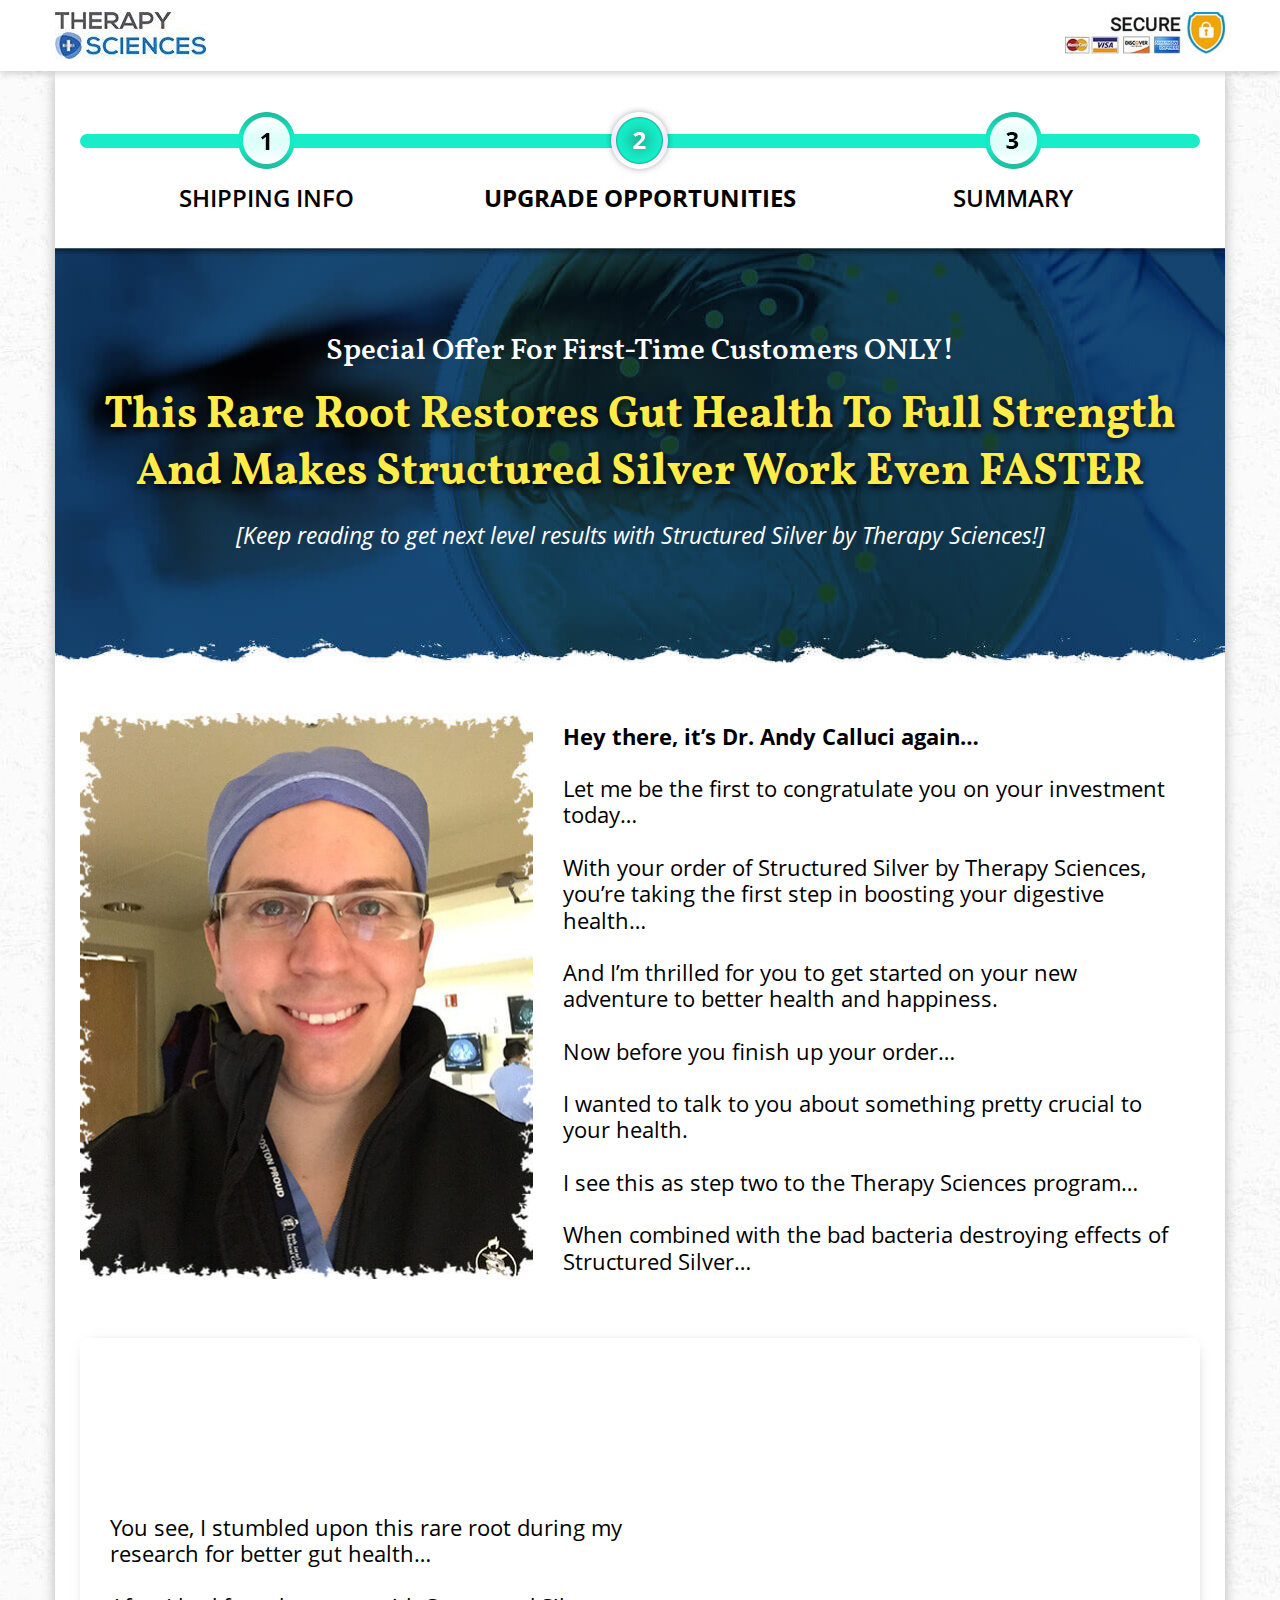
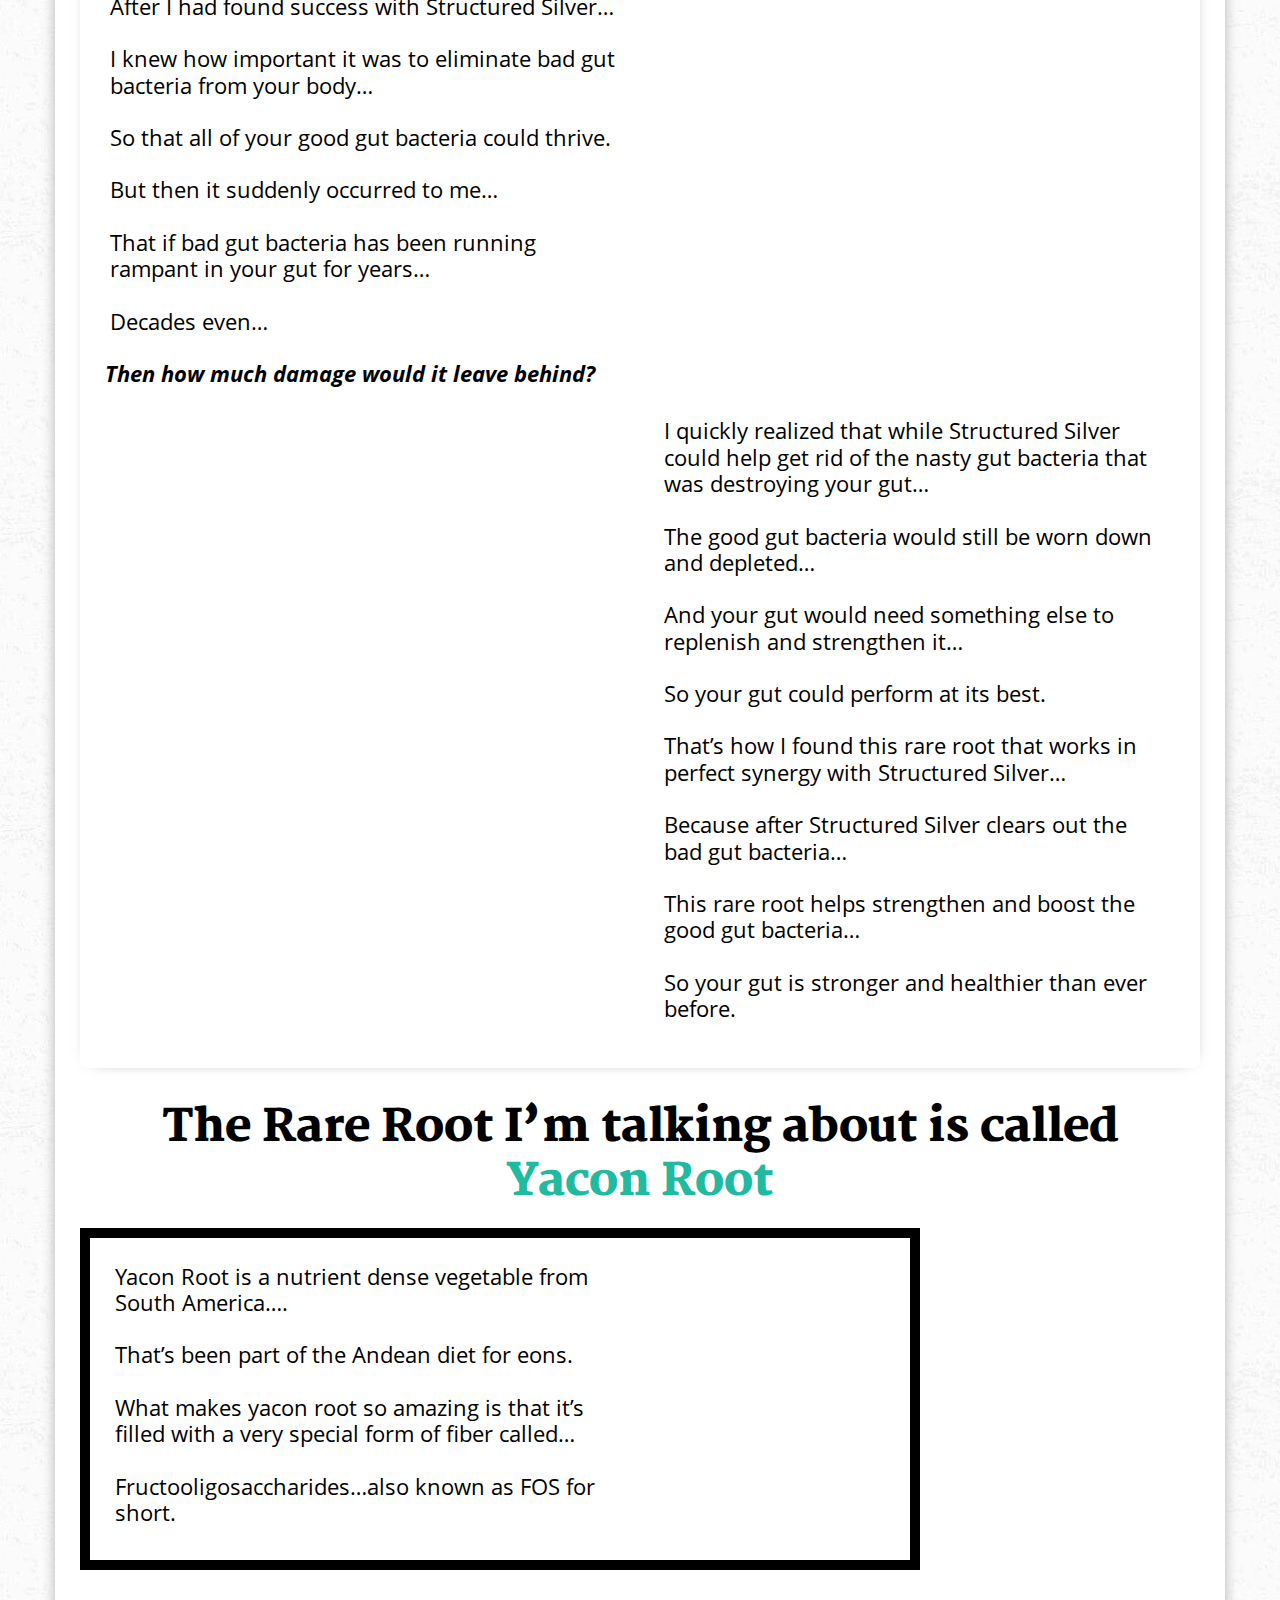
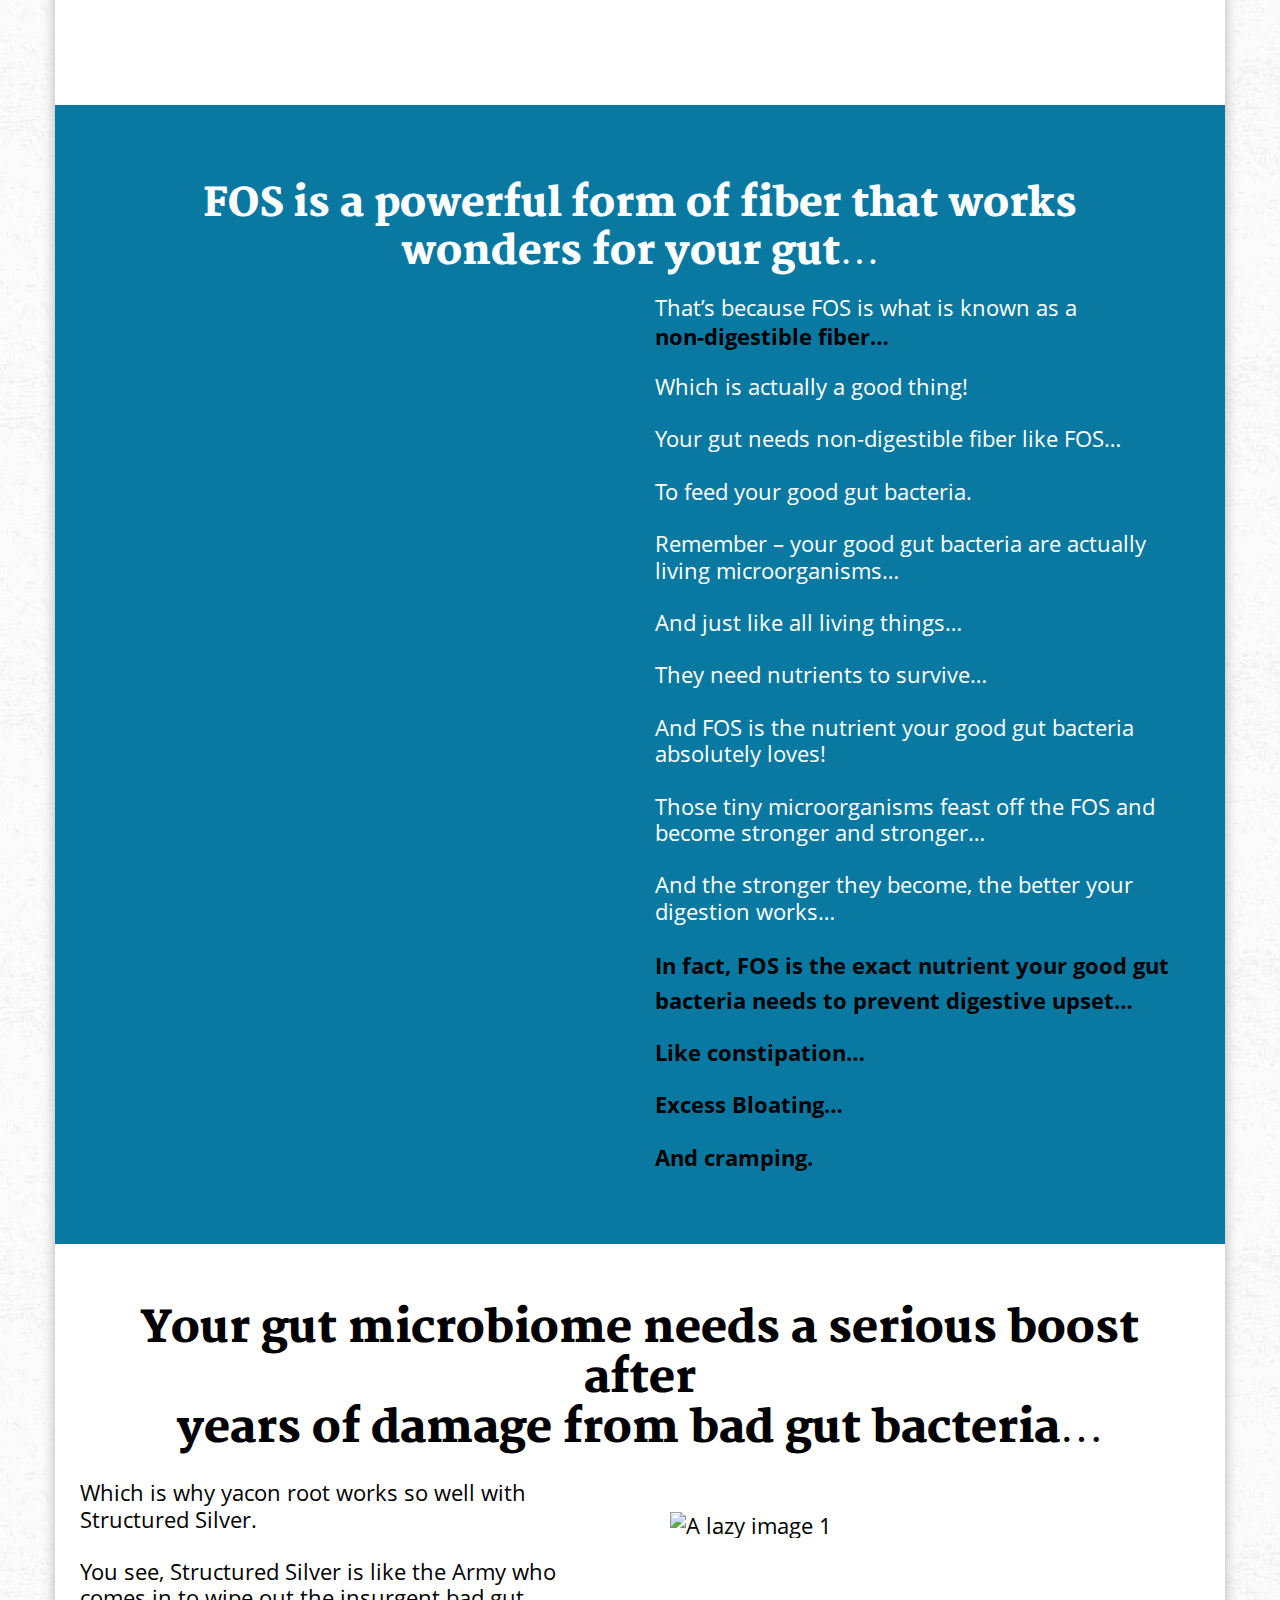
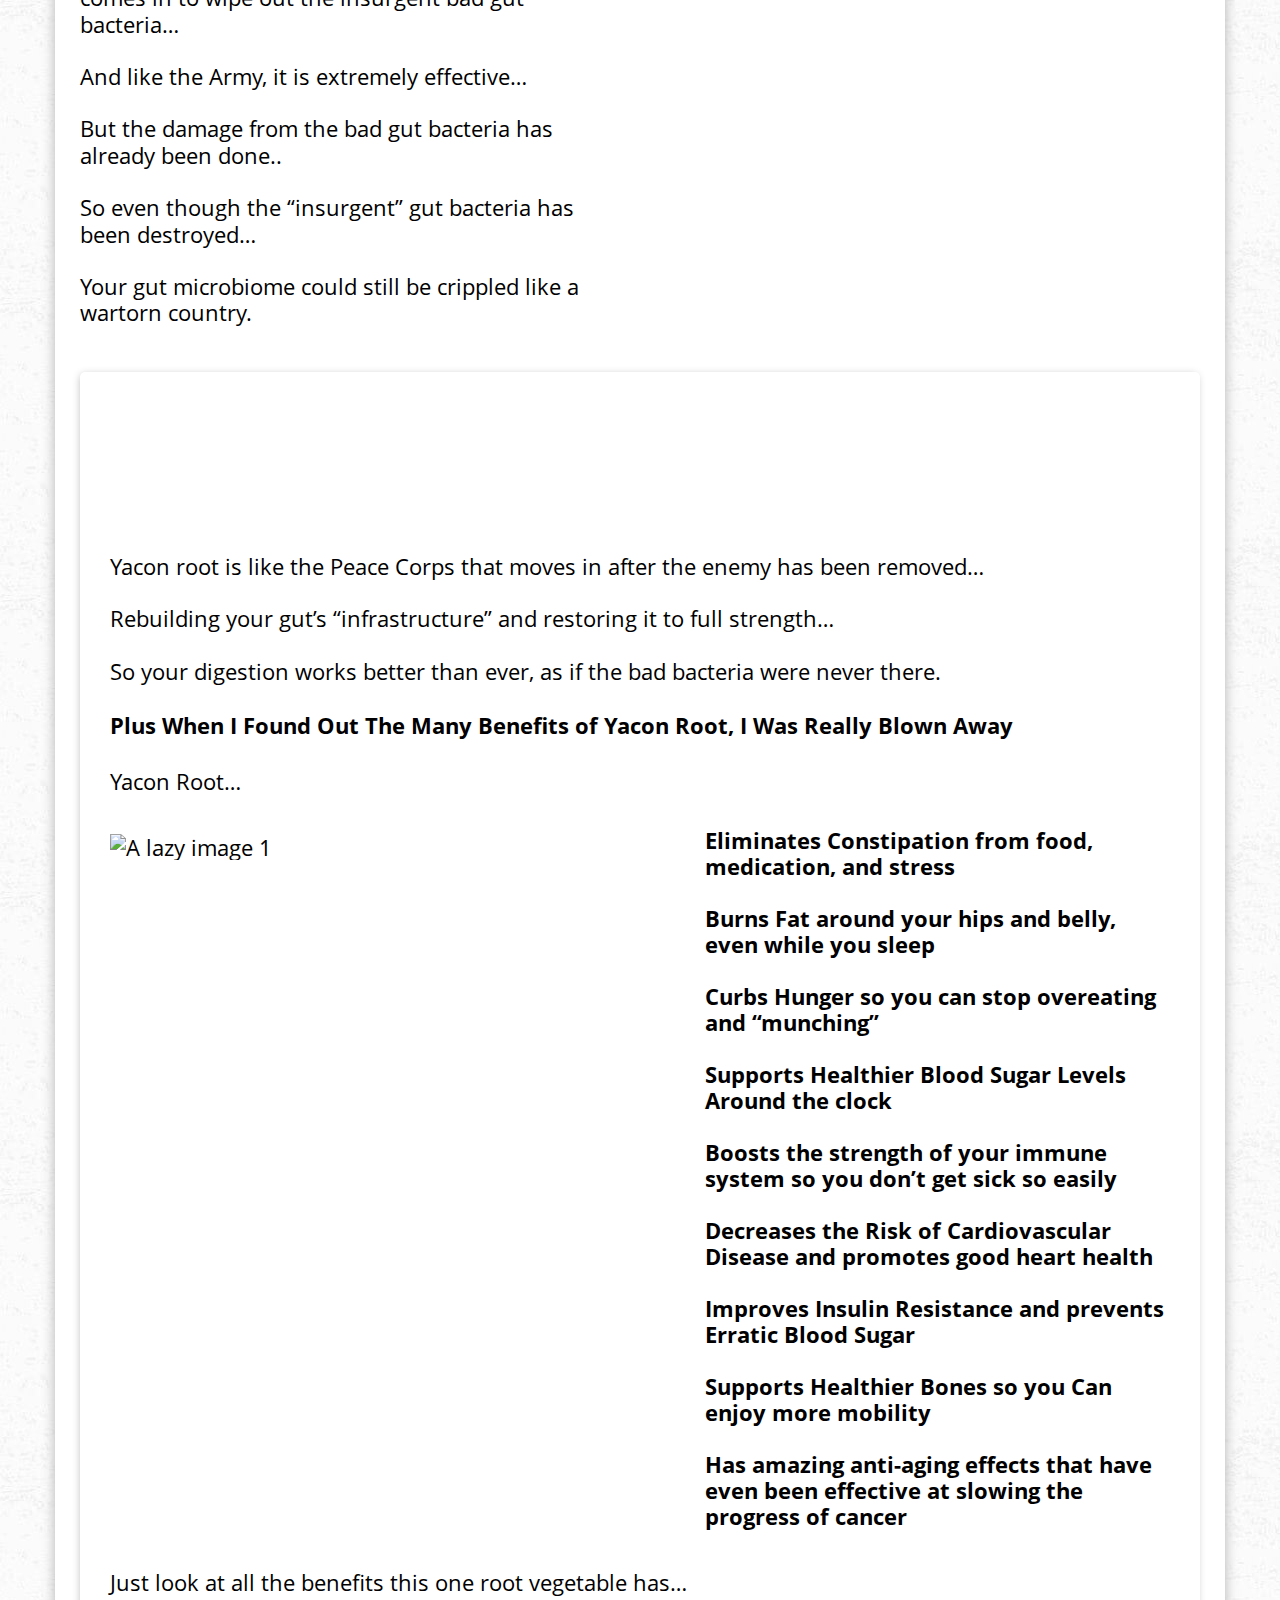
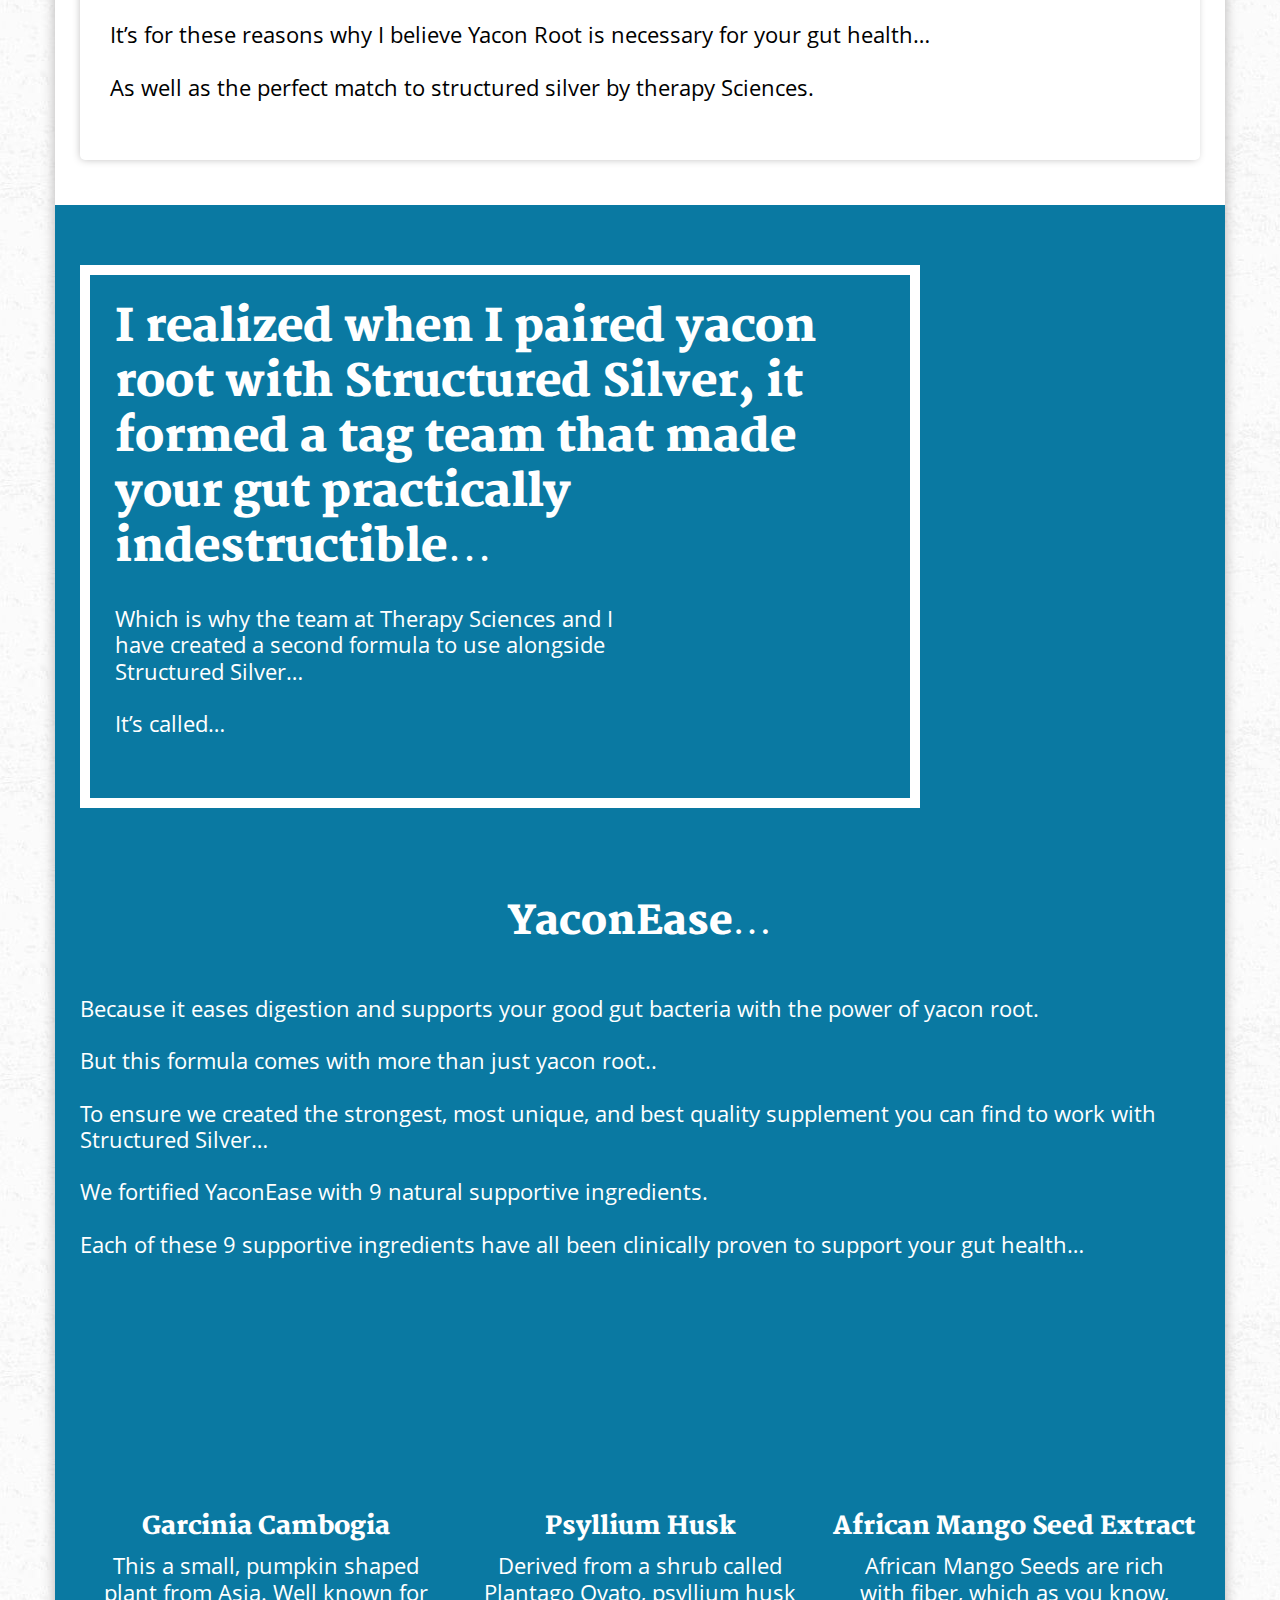
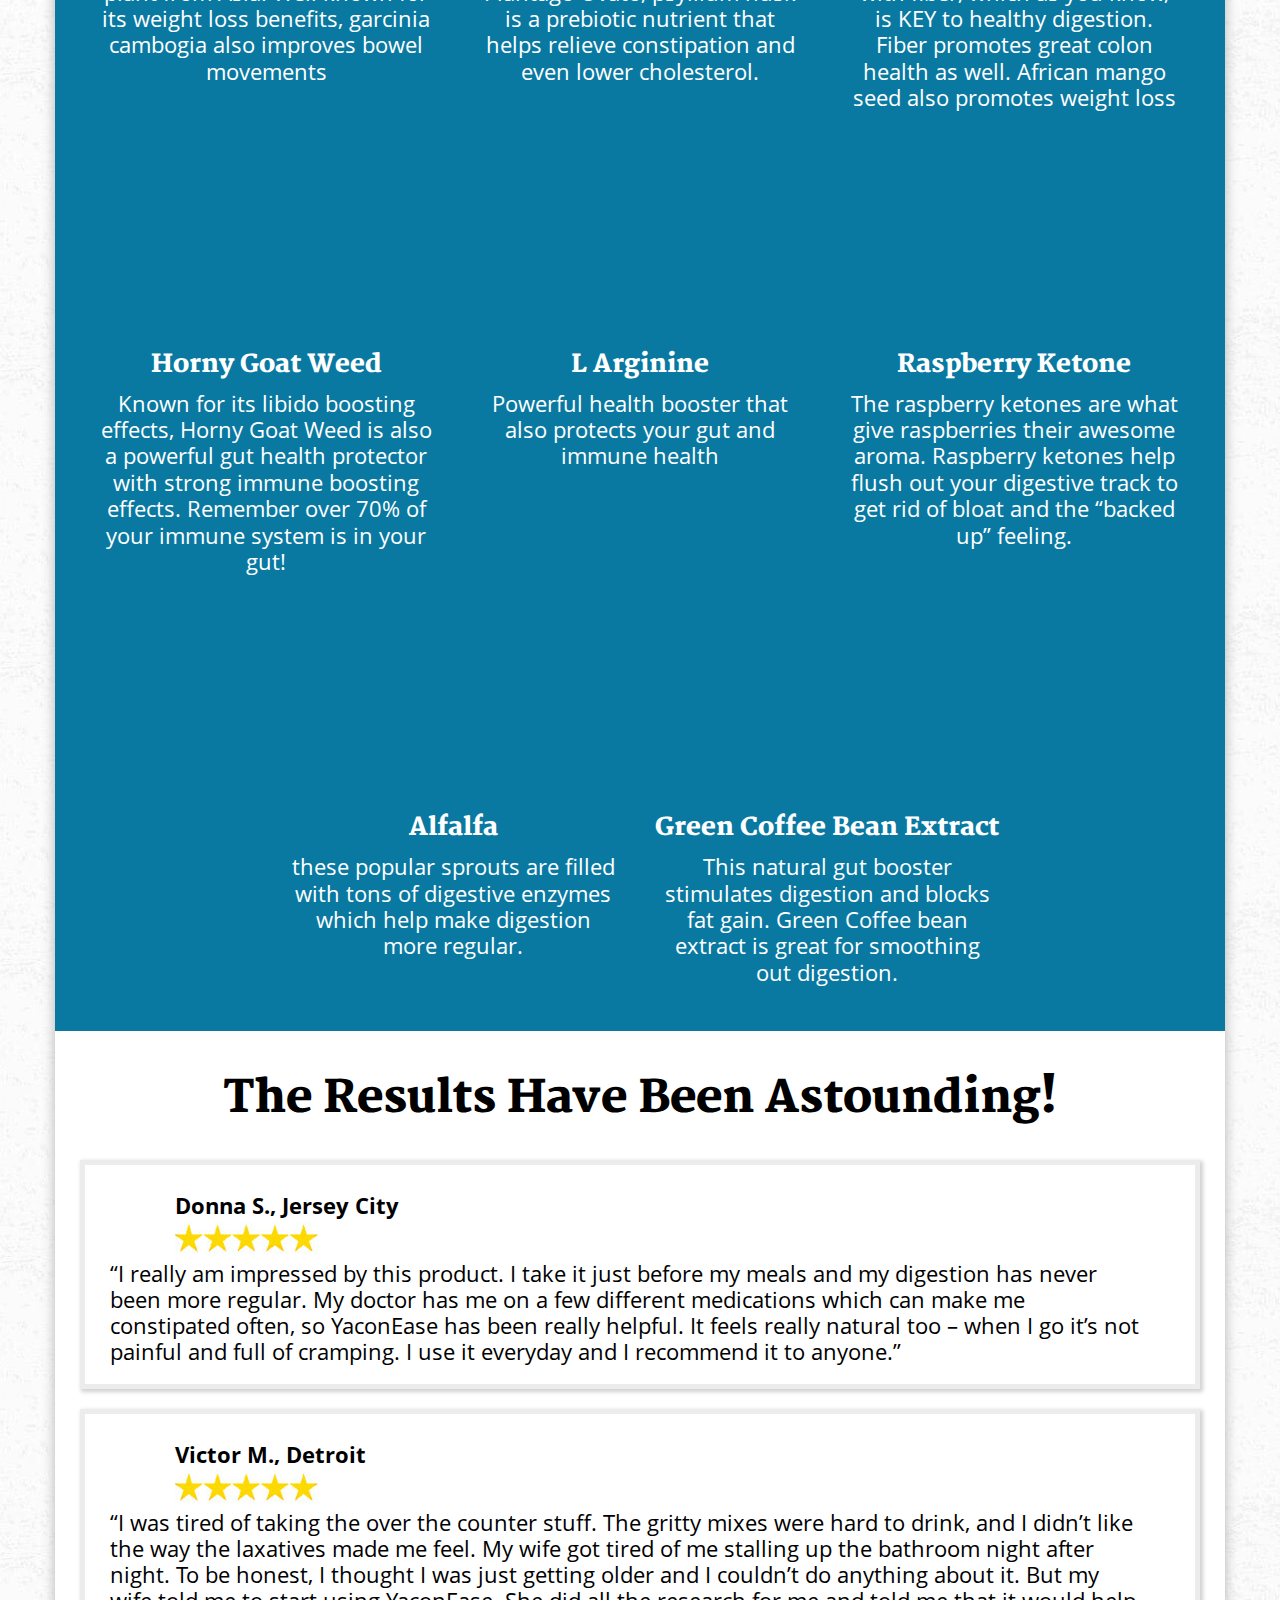
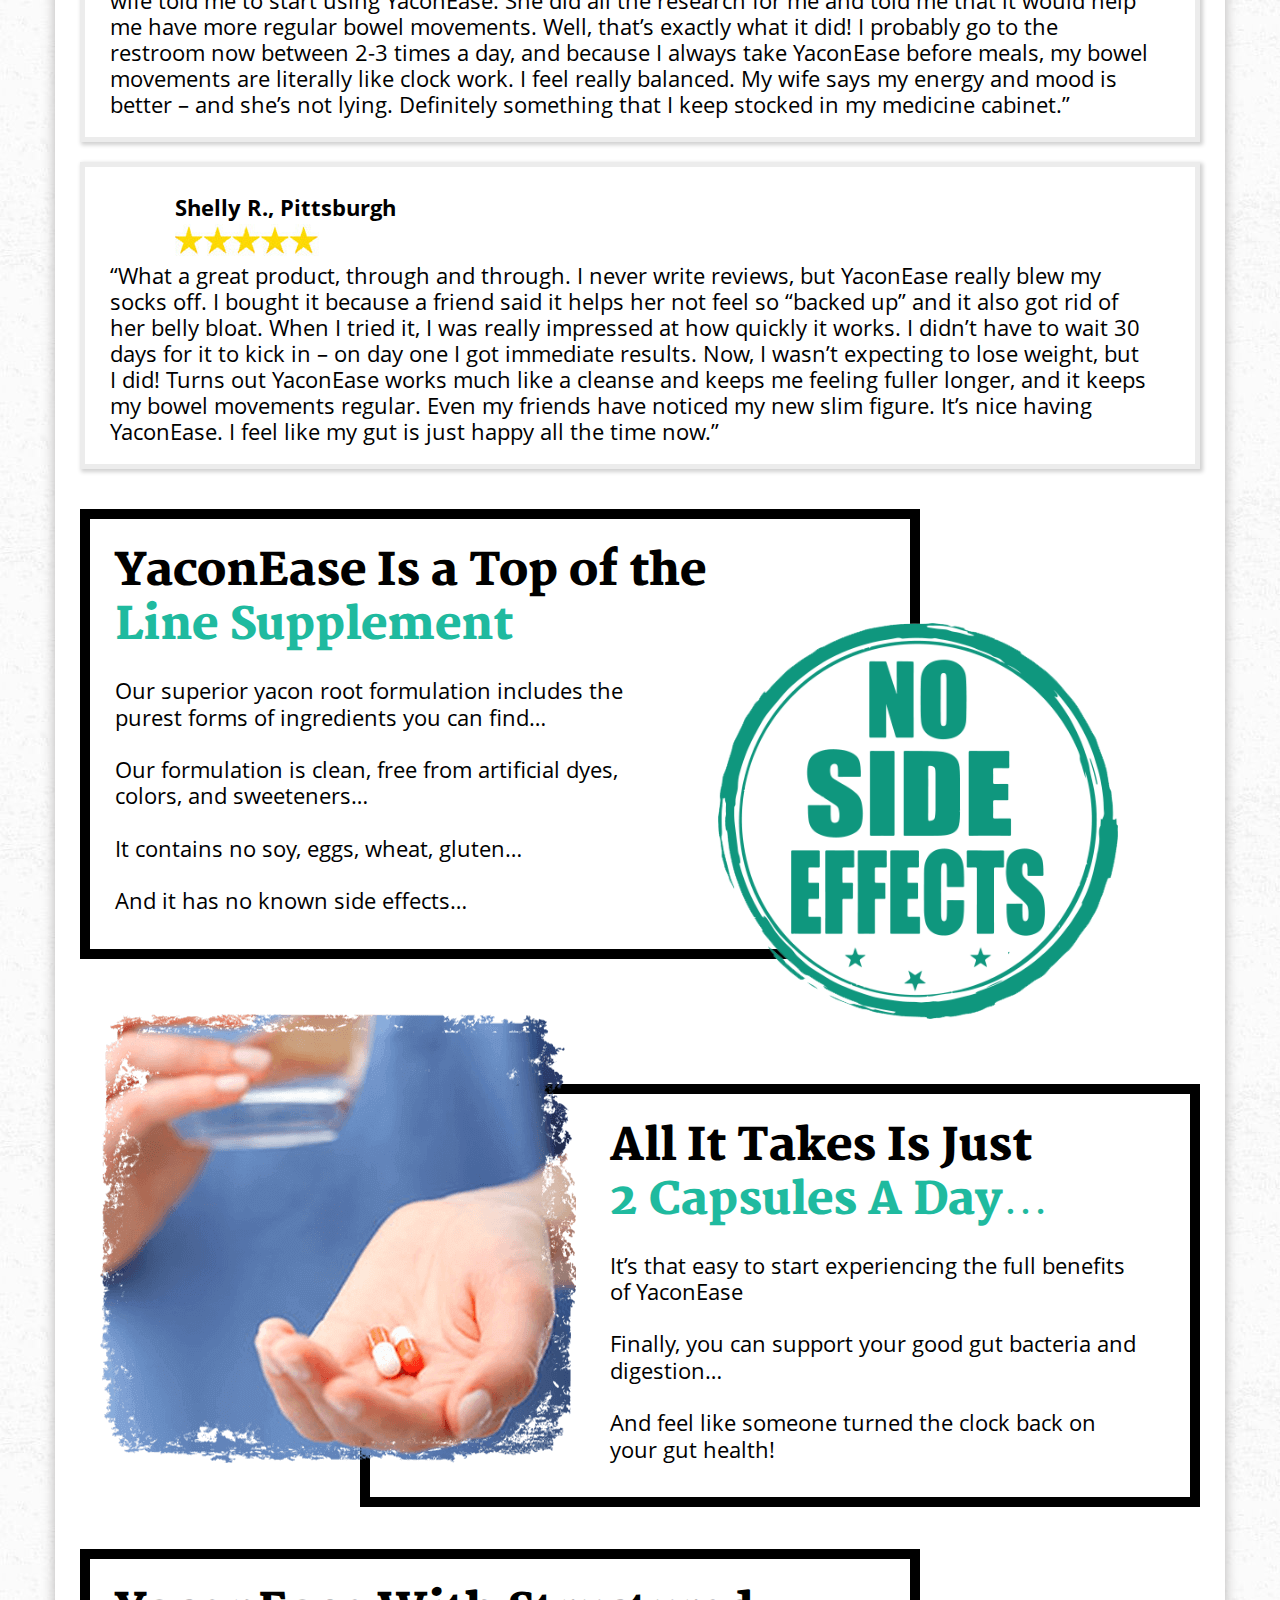
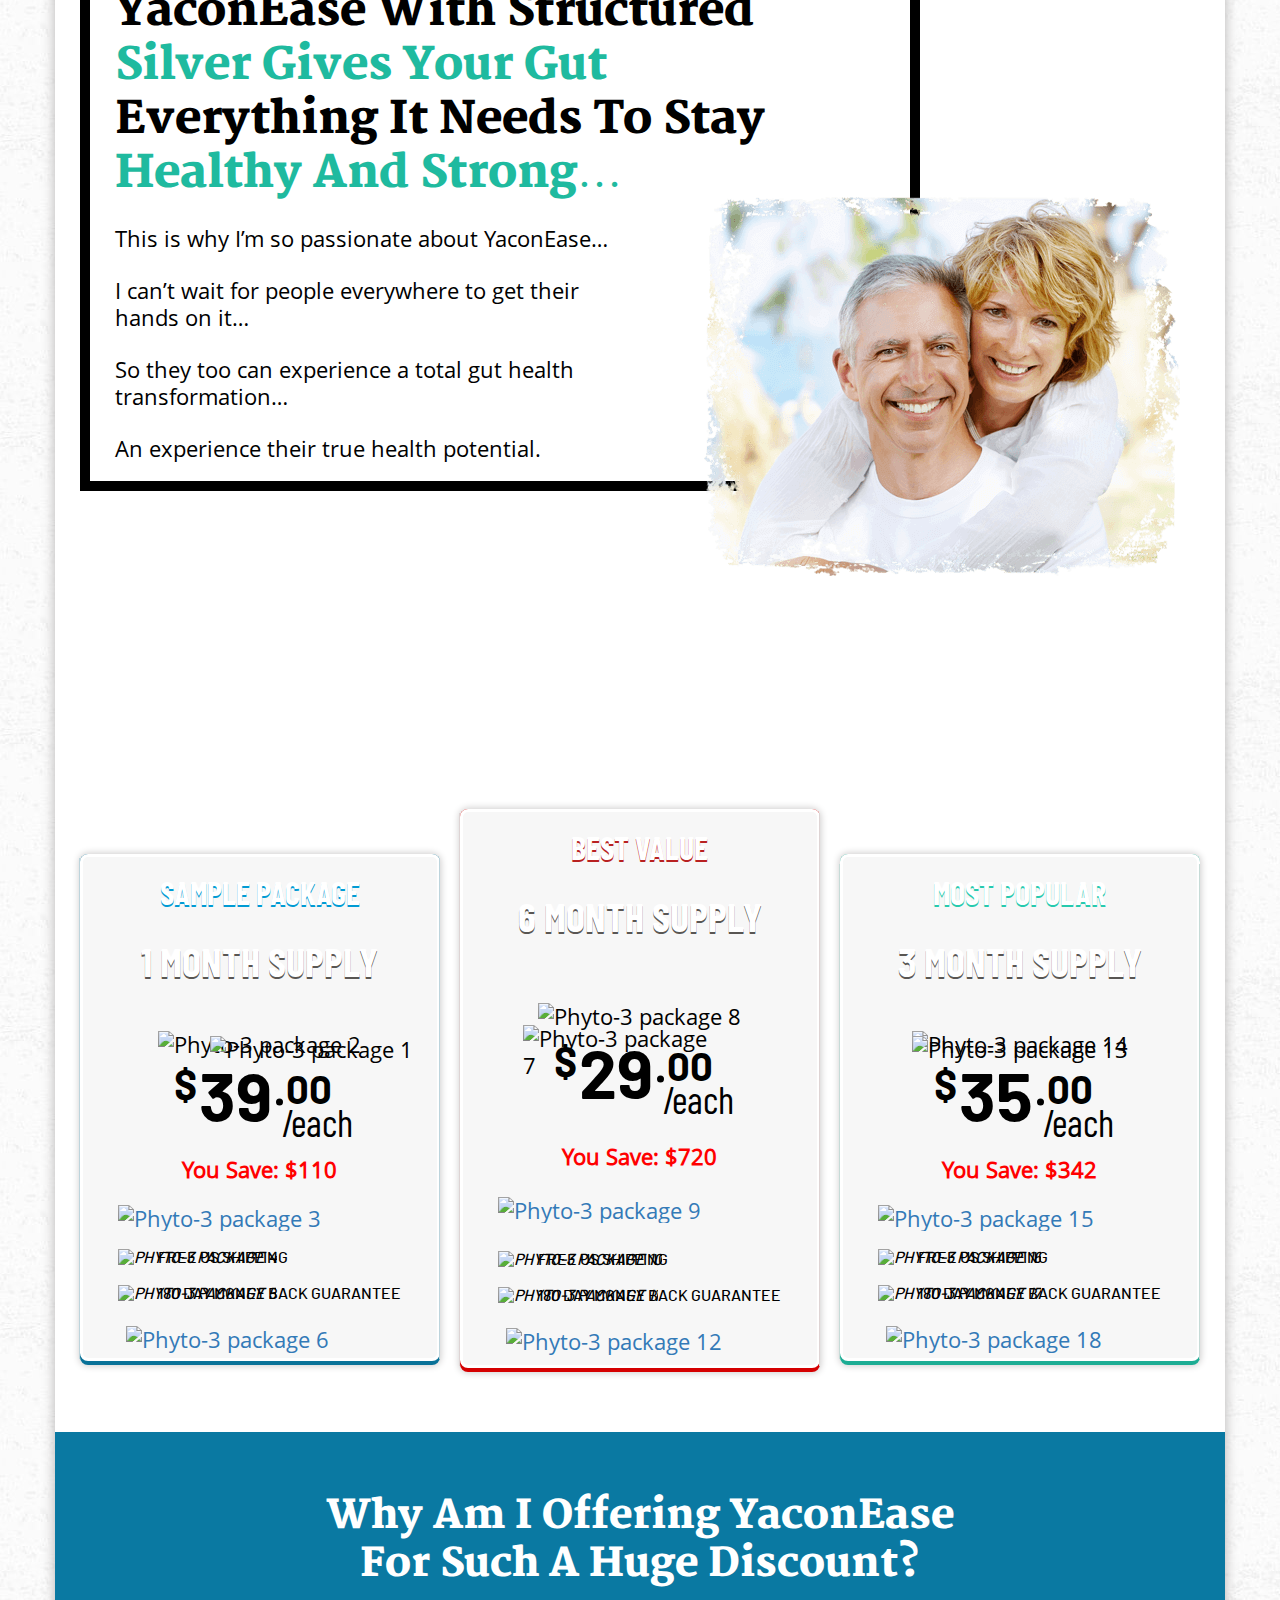
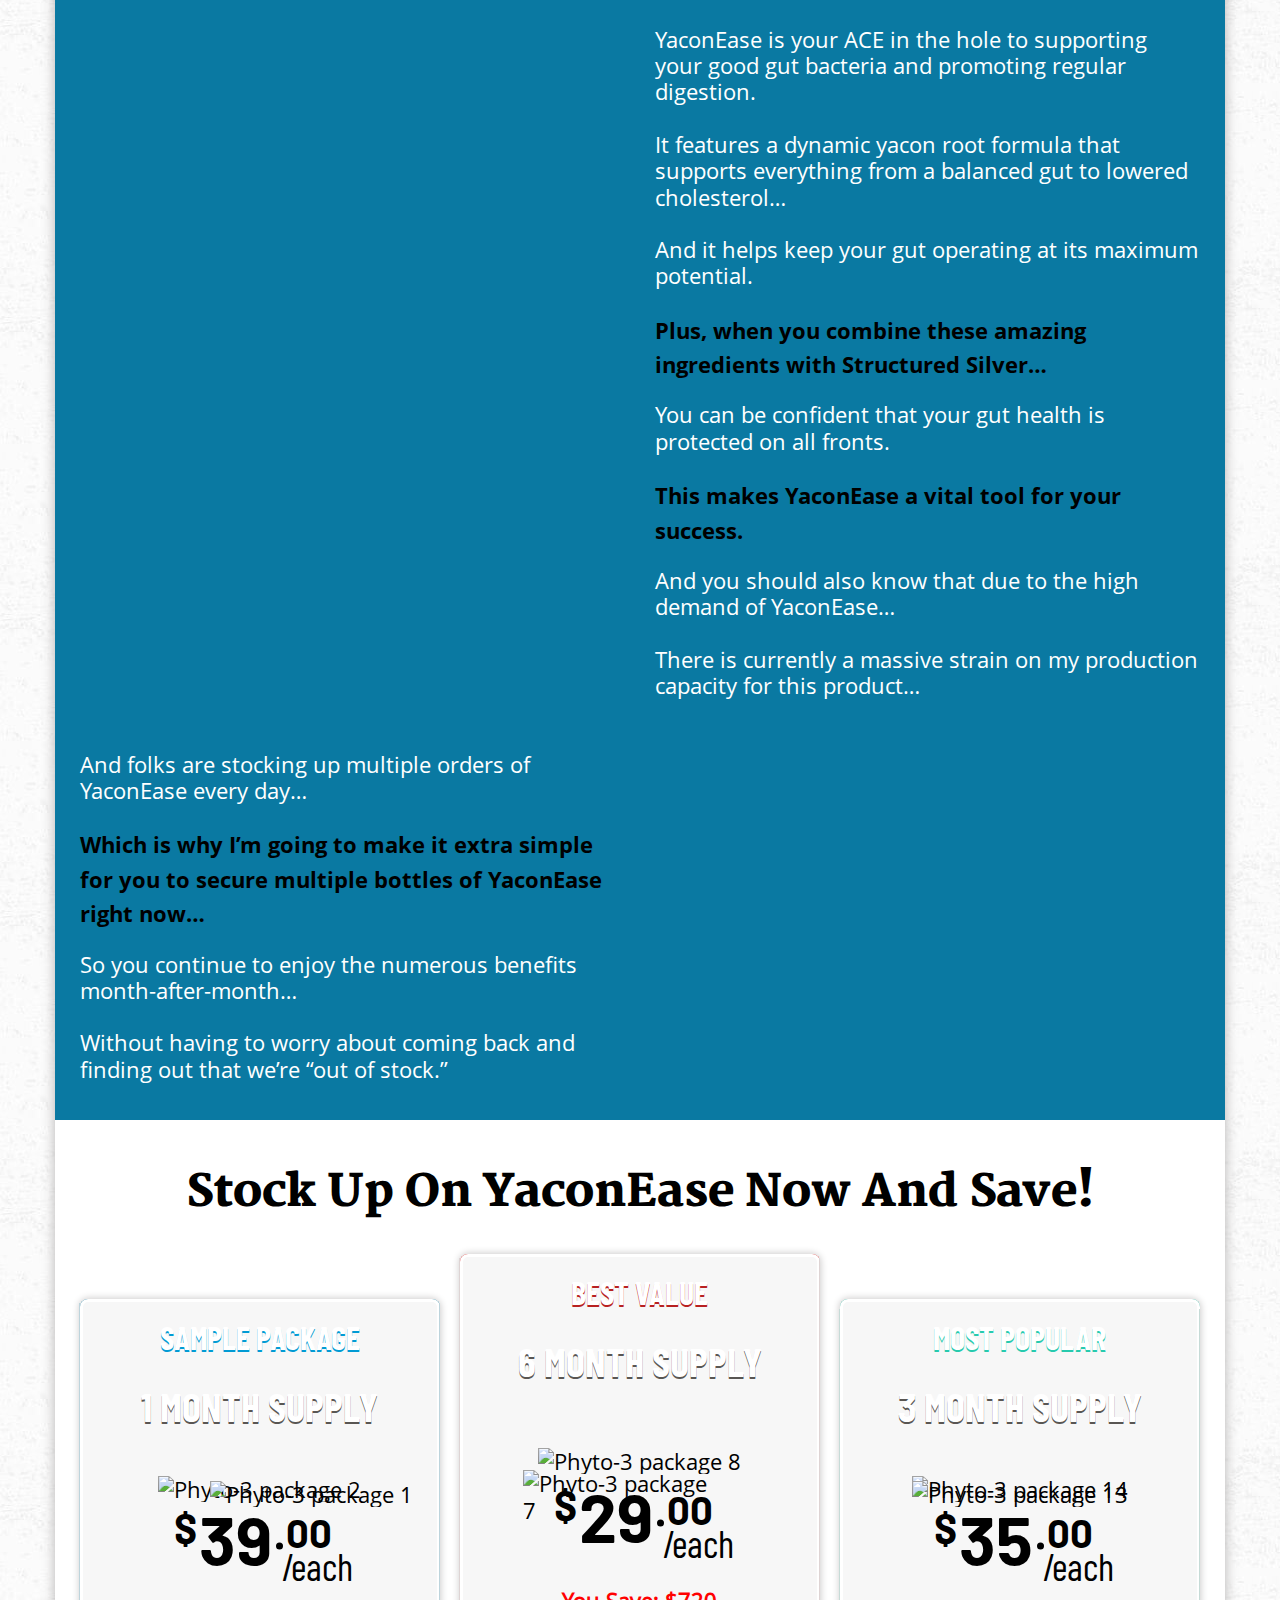
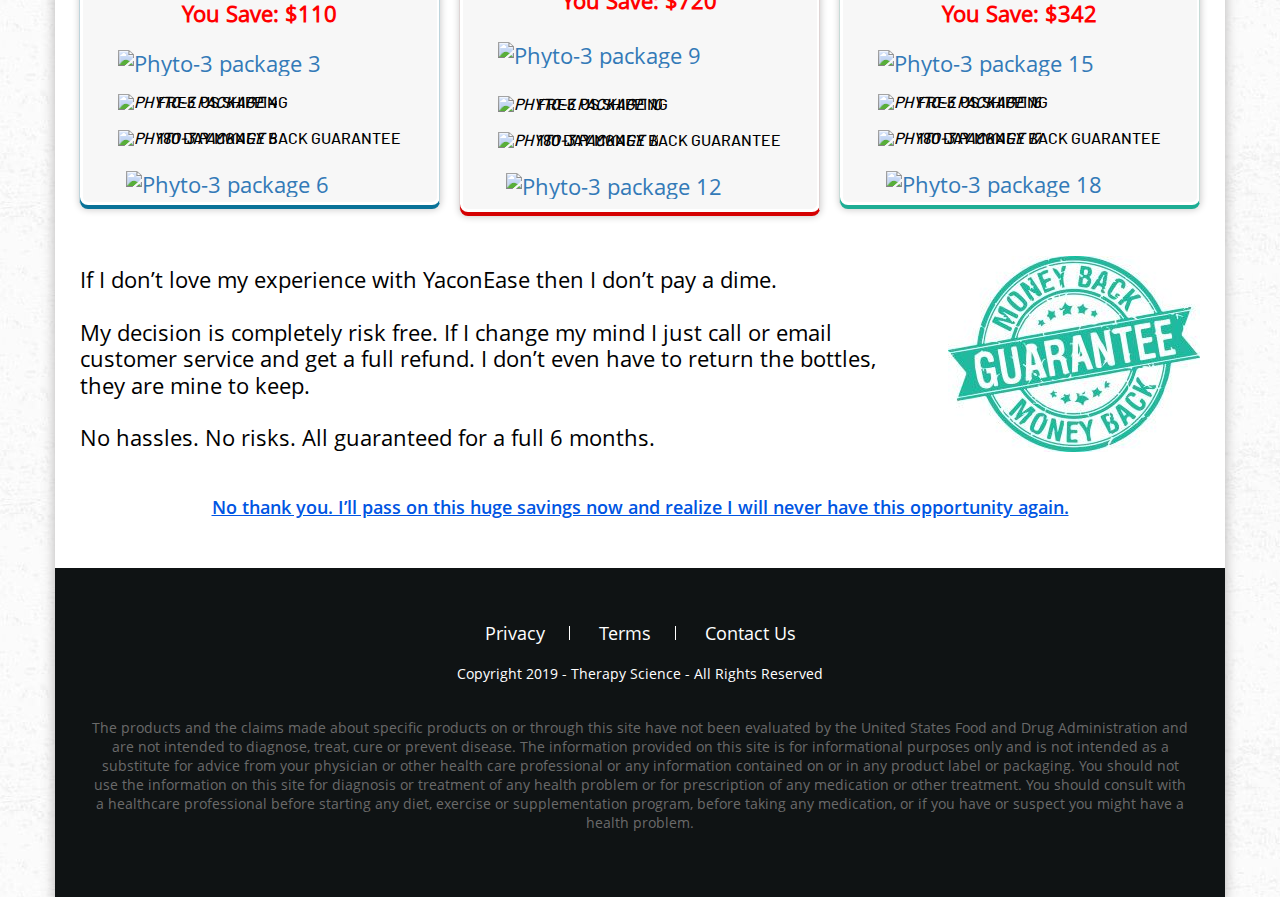
==== commit a0b6b9f0: "Pull from live" ====
--- a/index.html
+++ b/index.html
@@ -11,7 +11,7 @@
   <link rel="icon" href="favicon.ico" type="image/x-icon">
   <link rel="stylesheet" href="assets/css/bootstrap.min.css">
 <style type="text/css">
-@font-face{font-family:'OpenSans-Regular';src:url(assets/fonts/OpenSans-Regular/OpenSans-Regular.woff2) format('woff2'),url(assets/fonts/OpenSans-Regular/OpenSans-Regular.woff) format('woff');font-weight:;font-style:normal}@font-face{font-family:'OpenSans-Semibold';src:url(assets/fonts/OpenSans-Semibold/OpenSans-Semibold.woff2) format('woff2'),url(assets/fonts/OpenSans-Semibold/OpenSans-Semibold.woff) format('woff');font-weight:;font-style:normal}@font-face{font-family:'OpenSans-Bold';src:url(assets/fonts/OpenSans-Bold/OpenSans-Bold.woff2) format('woff2'),url(assets/fonts/OpenSans-Bold/OpenSans-Bold.woff) format('woff');font-weight:;font-style:normal}@font-face{font-family:'OpenSansItalic';src:url(assets/fonts/OpenSansItalic/OpenSansItalic.woff2) format('woff2'),url(assets/fonts/OpenSansItalic/OpenSansItalic.woff) format('woff');font-weight:;font-style:normal}@font-face{font-family:'OpenSans-BoldItalic';src:url(assets/fonts/OpenSans-BoldItalic/OpenSans-BoldItalic.woff2) format('woff2'),url(assets/fonts/OpenSans-BoldItalic/OpenSans-BoldItalic.woff) format('woff');font-weight:;font-style:normal}@font-face{font-family:'Vollkorn-Semibold';src:url(assets/fonts/Vollkorn-Semibold/Vollkorn-Semibold.woff2) format('woff2'),url(assets/fonts/Vollkorn-Semibold/Vollkorn-Semibold.woff) format('woff');font-weight:;font-style:italic}@font-face{font-family:'Vollkorn-Bold';src:url(assets/fonts/Vollkorn-Bold/Vollkorn-Bold.woff2) format('woff2'),url(assets/fonts/Vollkorn-Bold/Vollkorn-Bold.woff) format('woff');font-weight:;font-style:normal}@font-face{font-family:'Merriweather-Black';src:url(assets/fonts/Merriweather-Black/Merriweather-Black.woff2) format('woff2'),url(assets/fonts/Merriweather-Black/Merriweather-Black.woff) format('woff');font-weight:;font-style:normal}@font-face{font-family:'Barlow-Bold';src:url(assets/fonts/Barlow-Bold/barlow-bold-webfont.woff2) format('woff2'),url(assets/fonts/Barlow-Bold/barlow-bold-webfont.woff) format('woff');font-weight:;font-style:normal}@font-face{font-family:'BarlowCondensed-Regular';src:url(assets/fonts/BarlowCondensed-Regular/BarlowCondensed-Regular.woff2) format('woff2'),url(assets/fonts/BarlowCondensed-Regular/BarlowCondensed-Regular.woff) format('woff');font-weight:;font-style:normal}@font-face{font-family:'Barlow-Medium';src:url(assets/fonts/Barlow-Medium/Barlow-Medium.woff2) format('woff2'),url(assets/fonts/Barlow-Medium/Barlow-Medium.woff) format('woff');font-weight:;font-style:normal}@font-face{font-family:'Barlow-Extrabold';src:url(assets/fonts/Barlow-Medium/barlow-medium-webfont.woff2) format('woff2'),url(assets/fonts/Barlow-Medium/barlow-medium-webfont.woff) format('woff');font-weight:;font-style:normal}@font-face{font-family:'BarlowCondensed-Bold';src:url(assets/fonts/BarlowCondensed-Bold/barlowcondensed-bold-webfont.woff2) format('woff2'),url(assets/fonts/BarlowCondensed-Bold/barlowcondensed-bold-webfont.woff) format('woff');font-weight:;font-style:normal}*,*:focus,.btn,.btn:focus{outline:0!important;text-decoration:none}a,button,input{outline:0;border:0;-ms-transition:all .3s ease;-webkit-transition:all .3s ease;transition:all .3s ease}a,a:hover,a:focus,button:hover,button:focus{text-decoration:none;outline:0}body{background:#fff;color:#000;font-size:22px;line-height:1.2;font-family:'OpenSans-Regular';background:url(assets/images/body-bg.jpg)}img{max-width:100%;height:auto}.ulc{margin:0;padding:0;list-style:none}.overlay-link{position:absolute;left:0;top:0;right:0;bottom:0;z-index:10}.container{max-width:1200px;width:100%}.hide-md{display:block!important}.show-md{display:none!important}.hide-sm{display:block!important}.show-sm{display:none!important}.hide-xs{display:block!important}.show-xs{display:none!important}p{margin-bottom:26px}a{word-wrap:break-word}.plr-30{padding-left:30px!important;padding-right:30px!important}.plr-20{padding-left:20px!important;padding-right:20px!important}.plr-10{padding-left:10px!important;padding-right:10px!important}.plr-15{padding-left:15px!important;padding-right:15px!important}.plr-5{padding-left:5px!important;padding-right:5px!important}.dst-ml-15{margin-left:-15px}.fl-page-bdy-controller{max-width:1170px;margin:0 auto;background:#fff;-webkit-box-shadow:0 5px 12px 0 rgba(180,179,179,1);-moz-box-shadow:0 5px 12px 0 rgba(180,179,179,1);box-shadow:0 5px 12px 0 rgba(180,179,179,1)}h1{font-size:48px}h2{font-size:45px}h3{font-size:40px}h4{font-size:30px}h5{font-size:25px}.h1,.h2,.h3,.h4,.h5,.h6,h1,h2,h3,h4,h5,h6{margin-top:0;line-height:1.2}header.fl-hdr{background:#fff;-ms-transition:all 0.5s ease;-webkit-transition:all 0.5s ease;transition:all 0.5s ease;-ms-box-shadow:0 3px 6px 0 rgba(0,0,0,.16);-webkit-box-shadow:0 3px 6px 0 rgba(0,0,0,.16);box-shadow:0 3px 6px 0 rgba(0,0,0,.16);position:relative;z-index:5}.header-innr{background:#fff;padding:12px 0}.hdr-left,.hdr-rgt{width:50%;float:left}.hdr-left{padding-right:30px}.hdr-rgt{text-align:right}.hdr-logo,.secure-img{display:inline-block;vertical-align:baseline;max-width:160px}.header .secure-img{max-width:225px}.fl-hdr img{width:100%}.fl-shipping{padding-bottom:25px;background:#fff;box-sizing:border-box;position:relative}.fl-shipping img{display:inline-block;position:relative;top:41px;width:57px;height:57px}.fl-shipping .two_sec img{top:34px;width:71px;height:71px}.fl-shipping-col{width:33.333%;float:left;padding-left:7px;padding-right:7px}.fl-shipping h4{color:#000;font-family:'OpenSans-Semibold';text-transform:uppercase;font-size:24px;margin-top:56px;width:100%}.fl-shipping .two_sec>h4{font-family:'OpenSans-Bold';margin-top:42px}.fl-shipping:before{content:"";height:14px;width:100%;position:absolute;background:#18ecc8;left:0;right:0;border-radius:50px;top:63px}.special-offer-con-wrp{font-family:'Vollkorn-Semibold';position:relative;text-align:center;padding:86px 20px 110px;color:#fff;z-index:1;margin-left:-15px;margin-right:-15px}.special-offer-con{position:absolute;top:0;bottom:0;left:0;right:0;background-repeat:no-repeat!important;background-size:cover!important;background-position:center center!important;z-index:2}.special-offer-dsc{position:relative;z-index:3}.special-offer-con-wrp h4{color:#fff;margin-bottom:18px}.special-offer-con-wrp h2{font-family:'Vollkorn-Bold';font-size:44px;color:#ffec49;margin-bottom:20px;text-shadow:1px 3px 7px #000;line-height:1.3}.special-offer-con-wrp span{font-size:23px;font-family: 'OpenSansItalic';display:inline-block;vertical-align:baseline}.fl-content-sec-3-wrp{padding:50px 0 38px;background:#fff}.fl-content-sec-3-img{width:40.43%;float:left}.fl-content-sec-3-des{width:59.57%;float:left;padding-left:30px;padding-right:25px;padding-top:10px}.fl-content-sec-3-wrp img{width:100%;height:auto}.fl-content-sec-3-wrp p span{font-family:'OpenSans-Bold'}p .fl-txt-line-bg{display:inline-block;vertical-align:baseline;background-repeat:no-repeat!important;background-position:center center!important;background-size:cover!important;margin-right:-15px;margin-left:-15px;padding-left:15px;padding-right:15px}p .fl-txt-line-bg>em{font-family:'OpenSans-BoldItalic';display:inline-block;vertical-align:baseline}.fl-supercharges-des p .fl-txt-line-bg{margin-right:-20px;margin-left:-20px;padding-left:15px;padding-right:15px;padding-bottom:5px;background-size:100% 100%!important;background-position:center center!important;background-repeat:no-repeat!important}.fl-content-sec-4-innr{-webkit-box-shadow:1px 1px 15px -11px rgba(0,0,0,.75);-moz-box-shadow:1px 1px 15px -11px rgba(0,0,0,.75);box-shadow:1px 1px 15px -11px rgba(0,0,0,.75);border-radius:8px;padding-bottom:20px}.fl-content-sec-4-head{background-repeat:no-repeat!important;background-position:center center!important;background-size:cover!important;padding:20px 15px 30px;border-radius:8px;text-align:center;color:#fff;font-family:'Merriweather-Black';margin-bottom:30px}.fl-content-sec-4-head h3{margin-bottom:0;letter-spacing:-.8px}.fl-supercharges-img{width:50%;float:left;text-align:left;padding-top:10px}.fl-supercharges-des{width:50%;float:left;padding-left:24px}.fl-supercharges-two-part ul li{padding-left:30px;padding-right:30px}.fl-supercharges-two-part ul li:first-child{padding-left:30px;padding-right:15px}.fl-supercharges-two-part ul li:nth-child(2n+1) .fl-supercharges-img{float:right;text-align:right}.fl-supercharges-two-part ul li:nth-child(2n+1) .fl-supercharges-des{padding-left:0;padding-right:24px}.rare-root-head{padding:32px 0 10px}.rare-root-head h2{font-family:'Merriweather-Black'}.rare-root-head h2 span{color:#1fba9f}.rare-root-feature-wrp{padding-bottom:35px}.rare-root-feature-wrp ul li{position:relative;padding-bottom:55px}.rare-root-feature-wrp.rare-root-feature-wrp-2 ul li{padding-bottom:70px}.rare-root-feature-wrp.rare-root-feature-wrp-2 .rare-root-feature-1 img{max-width:400px;width:100%;right:82px;bottom:10px}.rare-root-feature-wrp ul li:nth-child(2n+2){padding-top:55px;padding-bottom:42px}.fl-content-sec-5-wrp .rare-root-feature-wrp ul li{padding-bottom:90px}.rare-root-feature.rare-root-feature-3 .rare-root-feature-des{padding-bottom:20px}.rare-root-feature-wrp ul li .rare-root-feature-des{width:75%;float:left;padding:25px;padding-bottom:35px;border:10px solid #000;position:relative;z-index:2}.rare-root-feature-wrp ul li:nth-child(2n+2) .rare-root-feature-des{float:right;padding-left:240px;padding-right:45px}.rare-root-feature-wrp ul li .rare-root-feature-pera{padding-right:250px}.rare-root-feature-wrp ul li:nth-child(2n+2) .rare-root-feature-pera{padding-right:0}.rare-root-feature-wrp ul li img{position:absolute;right:20px;bottom:-15px;z-index:3}.rare-root-feature-wrp ul li:nth-child(2n+2) img{right:auto;top:-15px;bottom:100%;left:20px}.rare-root-feature-pera p:last-child{margin-bottom:0}.rare-root-feature-head h2{font-family:'Merriweather-Black';margin-bottom:25px}.rare-root-feature-head h2 span{color:#1fba9f}.pos-powerful-sec{padding-top:75px;padding-bottom:50px;background-size:100% 100%!important;background-position:center!important;background-repeat:repeat-x!important;color:#fff;position:relative}.pos-powerful-sec .out-stock-sec-hdr h2{margin-bottom:10px}.ye-microbiome-sec-wrp{padding-top:60px;padding-bottom:20px}.ye-title-headding h2{font-size:44px;line-height:50px;font-family:'Merriweather-Black';text-align:center;margin-bottom:25px}.ye-flt-rgt-img{float:right!important}.ye-microbiome-sec-wrp .ye-two-grid-rgt-img{padding-top:30px;padding-left:15px}.ye-microbiome-sec-wrp .hh-two-grid-rgt-dsc{padding-right:35px}.yacon-root-sec-wrp{padding-bottom:35px}.yacon-root-content-wrp{background:#fff;-webkit-box-shadow:-1px 1px 8px -2px rgba(180,179,179,1);-moz-box-shadow:-1px 1px 8px -2px rgba(180,179,179,1);box-shadow:-1px 1px 8px -2px rgba(180,179,179,1);border-radius:5px;position:relative;overflow:hidden}.yacon-root-headding{padding:30px 15px 25px;background-repeat:no-repeat!important;background-size:100% 100%!important;background-position:center bottom!important;margin-left:-2px;margin:-2px}.yacon-root-headding h2{margin:0;color:#fff;font-family:'Merriweather-Black';font-size:40px;line-height:50px;text-align:center}.yacon-root-content{padding-top:30px}.yacon-root-content .dft-multiline-bg p{margin-bottom:26px}.yacon-root-content-wrp .ye-two-grid-rgt-img{padding-left:30px;padding-top:10px}.yacon-root-content-wrp .ye-two-grid-rgt-dsc{padding-right:30px;float:right}.ye-two-grid-rgt-dsc ul{list-style:none;margin:0;padding:0}.ye-two-grid-rgt-dsc ul li{float:left;font-size:22px;line-height:26px;padding-left:50px;padding-top:6px;position:relative;padding-bottom:20px;background-repeat:no-repeat;background-size:29px 37px;background-position:left top;font-family:'OpenSans-Bold'}.prd-tp-50{padding-top:20px;margin-bottom:60px}.paired-root-sec-wrp{background-color:#0a79a2;padding-top:60px;position:relative;background-repeat:no-repeat!important;background-size:100% 100%!important;background-position:center center!important}.pos-powerful-sec,.paired-root-sec-wrp,.out-stock-sec{background:#0a79a2;margin-top:10px}.pos-powerful-sec .container,.paired-root-sec-wrp .container,.out-stock-sec .container{z-index:2;position:relative}.top-wave-img{position:absolute;left:0;right:0;top:-1px;z-index:1;height:470px;background:center top;background-repeat:repeat-x!important}.btm-wave-img{position:absolute;left:0;right:0;bottom:-1px;z-index:1;height:440px;background:center bottom;background-repeat:repeat-x!important}.paired-root-sec-wrp:after{top:100%;margin-top:-5px;height:24px}.paired-root-sec-wrp:after{background:url(assets/images/stock-out-sec-bg-btm-2.jpg)}.paired-root-sec-wrp .rare-root-feature-wrp ul li .rare-root-feature-des{border-color:#fff}.paired-root-sec-wrp .rare-root-feature-des{padding-right:90px!important}.paired-root-sec-wrp .rare-root-feature-des h2{margin:0;color:#fff;line-height:55px;margin-bottom:30px;font-family:'Merriweather-Black'}.paired-root-sec-wrp .rare-root-feature-des p{color:#fff;padding-right:160px}.ye-remove-line-headding h3{margin:0;color:#fff;text-align:center;font-family:'Merriweather-Black';margin-bottom:15px}.dft-text-module{color:#fff;padding-top:8px}.health-risks-grd-wrp{text-align:center;padding-top:8px;padding-bottom:10px}.health-risks-grd-wrp ul{text-align:center}.health-risks-grd-wrp li{width:100%;max-width:368px;display:inline-block;vertical-align:top;margin-bottom:10px}.health-risks-grd-wrp li:nth-child(3n+1){clear:left!important}.health-risks-grd-wrp li:nth-child(7){clear:none!important}.health-risks-img-wrp{position:relative}.health-risks-img{width:187px;height:183px;margin:0 auto;background-repeat:no-repeat!important;background-size:cover!important;background-position:center center!important}.health-risks-dsc{color:#fff}.health-risks-dsc h5{margin:0;font-family:'Merriweather-Black';margin-top:20px;margin-bottom:10px}.health-risks-dsc p{padding-left:20px;padding-right:20px}.health-risks-grd-wrp li:nth-child(4) .health-risks-dsc p{padding-left:10px;padding-right:10px}.profile-show-sec-wrp{padding-top:40px;padding-bottom:20px}.profile-show-headding h2{margin:0;font-family:'Merriweather-Black';text-align:center;margin-bottom:35px}.profile-show-wrp ul li{border:5px solid #ececec;margin-bottom:20px;-webkit-box-shadow:2px 2px 4px 1px rgba(209,209,209,1);-moz-box-shadow:2px 2px 4px 1px rgba(209,209,209,1);box-shadow:2px 2px 4px 1px rgba(209,209,209,1)}.profile-show-inr{padding:20px 46px 20px 25px}.profile-dsc{padding-left:65px;background-repeat:no-repeat;background-position:left 5px top -3px;background-size:54px 54px;padding-top:8px}.profile-dsc h5{margin:0;font-size:22px;line-height:24px;color:#000;font-family:'OpenSans-Bold';margin-bottom:5px}.profile-show-inr blockquote{padding:0;margin:0;border-left:0;font-size:22px;line-height:26px;padding-top:5px}.out-stock-sec{padding-top:60px;padding-bottom:20px;background-size:cover!important;background-position:center!important;background-repeat:no-repeat!important;color:#fff;position:relative}.out-stock-sec-hdr h2{font-size:40px;font-family:'Merriweather-Black';text-align:center;margin-bottom:30px}.out-stock-sec-grd-img-1{padding-top:10px}.out-stock-sec-grd-img-2{padding-top:25px}.yacon-root-content .dft-multiline-bg p span,.dft-text-module p span{background-size:100% 100%!important;background-repeat:no-repeat!important;background-position:center center;background-size:contain;display:inline-block;vertical-align:baseline;font-family:'OpenSans-Bold';color:#000;padding:2px 20px 4px 15px}.dft-text-module p span{padding-bottom:6px}.dft-text-module p:last-child{padding-bottom:18px}.dft-multiline-bg p{margin-bottom:0}.thank-you-line{text-align:center}.fl-ftr-top-sec-rgt-img{text-align:right}.fl-ftr-top-sec-rgt-img img{margin-top:-10px}.fl-ftr-top-sec strong{display:block;text-decoration:underline;color:#0055e3;font-family:'OpenSans-Semibold';padding-bottom:50px;padding-top:20px;font-size:18px;line-height:22px}.fl-ftr-top-sec ul li a{color:#000}.fl-ftr-top-sec ul li{padding-bottom:45px}.fl-ftr-top-sec ul li sup{display:inline-block;vertical-align:baseline;padding-right:4px}.fl-pkg-section-1{margin-top:20px}.fl-pkg-section-1 .pkg-area-con-bg{padding-top:0}.fl-pkg-sec-ftr-des{padding-top:65px;text-align:left;padding-bottom:24px}.pkg-area-con-bg{padding:45px 0 50px;background-size:cover!important;background-position:center center}.fl-pkg-sec-hdr{text-align:center;color:#fff}.fl-pkg-sec-hdr h2{font-family:'Merriweather-Black';margin-bottom:80px;margin-top:0;color:#000}.fl-pkg-sec-bg-hdr{background-repeat:no-repeat!important;background-size:cover!important;background-position:center bottom!important;border-radius:8px 8px 0 0;margin-bottom:85px;padding:20px 20px 25px}.fl-pkg-sec-bg-hdr h2{font-family:'Merriweather-Black';margin-top:0;color:#fff;text-align:center;margin-bottom:0}.fl-pkg-grd-controller>ul>li{float:left;width:33.333%;padding:0 10px}.fl-pkg-grd-col-btm-bdr{background:#097298;border-radius:8px;padding-bottom:4px;-webkit-box-shadow:0 0 7px 1px rgba(207,205,205,1);-moz-box-shadow:0 0 7px 1px rgba(207,205,205,1);box-shadow:0 0 7px 1px rgba(207,205,205,1)}.fl-pkg-grd-col-bdr-solid{position:relative}.fl-pkg-grd-col-bdr-solid:before,.fl-pkg-grd-col-bdr-solid:after{content:"";background:#bdd4dc;position:absolute;top:4px;bottom:2px;width:1px;z-index:1}.order1 .fl-pkg-grd-col-bdr-solid:before,.order1 .fl-pkg-grd-col-bdr-solid:after{background:#ded4d4}.order2 .fl-pkg-grd-col-bdr-solid:before,.order2 .fl-pkg-grd-col-bdr-solid:after{background:#c6dbd7;top:10px}.fl-pkg-grd-col-bdr-solid:before{left:-1px}.fl-pkg-grd-col-bdr-solid:after{right:0}.fl-pkg-grd-col{padding-bottom:5px;position:relative}.fl-pkg-grd-controller>ul>li:nth-child(2) .fl-pkg-grd-col-btm-bdr{margin-top:-45px}.fl-pkg-grd-controller>ul>li:nth-child(2) .fl-pkg-grd-col-btm-bdr{background:#d50001}.fl-pkg-grd-controller>ul>li:nth-child(3) .fl-pkg-grd-col-btm-bdr{background:#1dad94}.fl-pkg-grd-controller>ul>li:nth-child(2) .fl-pkg-grd-col{padding-bottom:10px}.fl-pkg-grd-controller>ul>li:nth-child(2) .fl-pkg-grd-ftr ul{padding-top:10px}.fl-pkg-grd-controller>ul>li:nth-child(2) .fl-pkg-price{margin-bottom:20px}.fl-pkg-grd-controller>ul>li:nth-child(2) .fl-pkg-grd-col-fea-img{padding-bottom:20px;padding-top:45px}.fl-pkg-grd-controller>ul>li:nth-child(2) .fl-pkg-grd-ftr{padding-top:25px}.fl-pkg-grd-col-hdr{border-radius:5px 5px 0 0}.fl-pkg-grd-col-hdr span,.fl-pkg-grd-col-hdr strong{display:block}.fl-pkg-grd-col-hdr{text-transform:uppercase;text-align:center;color:#fff;background-repeat:repeat-x!important;background-size:cover!important}.fl-pkg-grd-col-hdr span{font-size:32px;line-height:36px;font-family:'BarlowCondensed-Bold';padding:20px 10px 30px;background-repeat:repeat-x!important;border-radius:5px 5px 0 0;text-shadow:0 2px #019bd4}.order1 .fl-pkg-grd-col-hdr span{text-shadow:0 2px #b82121}.order2 .fl-pkg-grd-col-hdr span{text-shadow:0 2px #27caae}.fl-pkg-grd-col-hdr strong{padding:0 10px 12px 10px;font-size:40px;line-height:45px;font-family:'BarlowCondensed-Bold';text-shadow:0 2px #595653}.fl-pkg-grd-col-fea-img{margin:0 auto;position:relative;display:table;padding:28px 15px 15px}.fl-pkg-grd-col-fea-img div{display:inline-block;vertical-align:baseline}.fl-pkg-grd-col-fea-img span{position:absolute;right:15px;top:33px}.order3 .fl-pkg-grd-col-fea-img span{right:-37px}.order1 .fl-pkg-grd-col-fea-img span{top:70px;right:32px}.fl-pkg-grd-col{background:#f7f7f7;border:3px solid #fff;border-radius:8px}.fl-pkg-price{position:relative;text-align:center;display:inline-block;vertical-align:baseline;padding:0 76px 0 28px;margin-bottom:10px}.fl-pkg-price:before{content:"$";position:absolute;left:3px;top:-7px;font-size:42px;line-height:100%;font-family:'Barlow-Bold';margin-right:2px}.fl-pkg-price:after{content:"";position:absolute;width:7px;height:7px;background:#000;border-radius:100%;font-family:'Barlow-Bold';margin-right:2px;right:63px;top:50%;transform:translateY(-50%);-ms-transform:translateY(-50%);-webkit-transform:translateY(-50%)}.fl-pkg-price strong{font-size:68px;line-height:58px;font-weight:400;font-family:'Barlow-Bold';display:inline-block}.fl-pkg-price sup{position:absolute;right:16px;font-size:40px;font-family:'Barlow-Bold';top:-1px;line-height:100%}.fl-pkg-price sub{position:absolute;right:-5px;font-size:38px;bottom:9px;font-family:'BarlowCondensed-Regular'}.fl-creditcards{padding-left:8px;padding-top:5px}.fl-footer-wrap{background-color:#0f1314;color:#fff;text-align:center;padding:55px 0 65px;font-size:14px;line-height:19px}.fl-pkg-save-price{color:#f00;padding-top:15px}.fl-footer-wrap p{font-size:14px;line-height:19px;margin-bottom:0}.fl-ftr-nav ul{padding-bottom:20px}.fl-ftr-nav ul li,.fl-ftr-nav ul li a{display:inline-block;vertical-align:baseline}.fl-ftr-nav ul li{font-size:18px;line-height:20px}.fl-ftr-nav ul li:first-child{padding-left:0}.fl-ftr-nav ul li:last-child{padding-right:0}.fl-ftr-nav ul li a{color:inherit}.fl-ftr-nav ul li a:hover,.fl-ftr-top-sec ul li a:hover{opacity:.7}.fl-pkg-grd-ftr{padding-left:10px;padding-right:10px;display:table;margin:0 auto;padding-top:20px}.fl-add-to-cart-btn-img{margin-bottom:15px}.fl-add-to-cart-btn-img a{display:inline-block;vertical-align:baseline}.fl-pkg-grd-ftr ul li{position:relative;padding:3px 0 15px 40px;font-size:16px;line-height:18px;text-transform:uppercase;font-family:'Barlow-Medium'}.fl-pkg-grd-ftr ul li em{position:absolute;left:0;top:0}.fl-copyright{padding-bottom:35px}.fl-ftr-nav ul li{padding:0 25px;position:relative}.fl-ftr-nav ul li:not(:last-child):after{content:"";width:1px;height:14px;position:absolute;left:100%;margin-left:-1px;background:#fff;top:50%;transform:translateY(-50%);-ms-transform:translateY(-50%);-webkit-transform:translateY(-50%)}.fl-ftr-des{color:#6a6a6a;padding:0 10px}@media(max-width:1199px){.hide-md{display:none!important}.show-md{display:block!important}.fl-content-sec-4-head h3 br{display:none}.rare-root-feature-wrp ul li:nth-child(2n+2) .rare-root-feature-des{padding-left:260px;padding-right:25px}.pos-powerful-sec .out-stock-sec-hdr h2 br{display:none}.ye-title-headding h2{font-size:40px;line-height:44px}.yacon-root-headding h2 br,.ye-title-headding h2 br{display:none}.paired-root-sec-wrp .rare-root-feature-des h2,.yacon-root-headding h2{font-size:36px;line-height:46px}.paired-root-sec-wrp .rare-root-feature-des p{padding-right:0!important}.paired-root-sec-wrp .rare-root-feature-des{padding-right:245px!important}.ye-microbiome-sec-wrp .hh-two-grid-rgt-dsc{padding-right:0}.ye-microbiome-sec-wrp .ye-two-grid-rgt-img{padding-left:0}}@media(max-width:1023px){.width-100-1024,.fl-supercharges-img,.fl-supercharges-des{width:100%!important}.out-stock-sec-grd-img-1{padding-bottom:20px}.ye-two-grid-rgt-img,.fl-supercharges-two-part ul li:first-child .fl-supercharges-img{text-align:center!important;padding-bottom:20px}.fl-supercharges-img{text-align:center!important;margin-bottom:0!important}}@media(max-width:991px){.hide-sm{display:none!important}.show-sm{display:block!important}h1{font-size:36px}h2{font-size:32px}h3{font-size:28px}h4{font-size:24px}h5{font-size:20px}.fl-shipping h4{font-size:18px}.special-offer-con-wrp h2{font-size:32px;line-height:1.2}.special-offer-con-wrp span{font-size:18px}.fl-content-sec-3-img{width:100%;text-align:center;margin-bottom:25px}.fl-content-sec-3-wrp img{max-width:450px}.fl-content-sec-3-des{width:100%;padding-left:0;padding-right:0}.fl-content-sec-4-head h3 br{display:none}.fl-supercharges-des{width:100%;float:left;padding-left:0}.fl-supercharges-two-part ul li:nth-child(2n+1) .fl-supercharges-des{padding-right:0}.fl-supercharges-two-part ul li:nth-child(2n+1) .fl-supercharges-img{float:left;text-align:center}.fl-supercharges-img{width:100%;margin-bottom:25px;text-align:center}.rare-root-feature-wrp ul li{position:static;text-align:center}.rare-root-feature-wrp ul li img{position:static}.rare-root-feature-wrp ul li .rare-root-feature-des{width:100%;float:left!important;padding:25px!important;margin-top:20px;border:8px solid #000}.rare-root-feature-pera{text-align:left}.rare-root-feature-wrp ul li .rare-root-feature-pera{padding-right:0}.rare-root-feature-wrp ul li{padding-top:0;padding-bottom:40px}.rare-root-feature-wrp ul li:nth-child(2n+2){padding-top:0;padding-bottom:40px}.fl-content-sec-5-wrp .rare-root-feature-wrp ul li{padding-bottom:0}.paired-root-sec-wrp .rare-root-feature-des p{text-align:left}.pos-powerful-sec .out-stock-sec-hdr h2{font-size:32px;line-height:36px}.ye-title-headding h2{font-size:32px;line-height:40px}.ye-flt-rgt-img{float:none!important;text-align:center}.ye-microbiome-sec-wrp .ye-two-grid-rgt-img{padding-top:10px;padding-left:0;padding-bottom:30px}.paired-root-sec-wrp .rare-root-feature-des h2,.yacon-root-headding h2{font-size:32px;line-height:44px}.yacon-root-content-wrp .ye-two-grid-rgt-img{padding-left:0;text-align:center;padding-bottom:30px}.yacon-root-content-wrp .ye-two-grid-rgt-dsc{padding-right:15px;padding-left:15px}.paired-root-sec-wrp .rare-root-feature-des p{padding-right:0!important}.paired-root-sec-wrp .rare-root-feature-wrp ul li .rare-root-feature-des{margin-bottom:30px}.paired-root-sec-wrp .rare-root-feature-wrp{padding-bottom:0;padding-left:0}.fl-ftr-top-sec-rgt-img{text-align:center;padding-bottom:25px}.fl-ftr-top-sec-rgt-img img{margin-top:0}.fl-pkg-grd-controller>ul>li{width:100%;margin-bottom:20px}.fl-pkg-grd-col-btm-bdr{max-width:370px;margin:0 auto}.fl-pkg-grd-controller>ul>li:nth-child(2) .fl-pkg-grd-col-btm-bdr{margin-top:0}.fl-pkg-sec-hdr h2{margin-bottom:35px}.out-stock-sec-grd-img-1,.out-stock-sec-grd-img-2{padding-bottom:25px}.fl-pkg-sec-bg-hdr{margin-bottom:40px}.out-stock-sec-hdr h2{font-size:35px}p br,.profile-show-inr blockquote br{display:none}.profile-show-inr{padding:20px 20px 20px 20px}.out-stock-sec-grd-img-2{padding-top:5px}.fl-content-sec-4-head{padding:29px 15px 25px}.rare-root-feature-wrp.rare-root-feature-wrp-2{padding-bottom:0;}}@media (max-width:830px){.fl-shipping h4{font-size:16px}}@media(max-width:767px){.hide-xs{display:none!important}.show-xs{display:block!important}body{font-size:18px}h1{font-size:30px}h2{font-size:28px}h3{font-size:24px}h4{font-size:20px}h5{font-size:18px}.special-offer-con-wrp h2{font-size:28px}.special-offer-con-wrp{padding:50px 20px 60px}.fl-supercharges-des p .fl-txt-line-bg{margin-right:-10px;margin-left:-10px;padding-left:10px;padding-right:10px}.rare-root-head h2 br{display:none}.pos-powerful-sec{padding-top:50px;padding-bottom:40px}.pos-powerful-sec .out-stock-sec-hdr h2{font-size:28px;line-height:34px}.paired-root-sec-wrp .rare-root-feature-des h2,.ye-title-headding h2{font-size:30px;line-height:38px}.ye-microbiome-sec-wrp{padding-top:50px;padding-bottom:20px}.yacon-root-headding h2{font-size:28px;line-height:40px}.yacon-root-headding{padding:25px 15px 20px}.yacon-root-content{padding:20px 15px 0!important}.ye-two-grid-rgt-dsc ul li{font-size:18px;line-height:22px;padding-bottom:15px;padding-left:45px}.ye-two-grid-rgt-img{padding-left:15px!important;padding-right:15px!important}.prd-tp-50{margin-bottom:30px}.paired-root-sec-wrp .rare-root-feature-des h2{margin-bottom:20px}.paired-root-sec-wrp .rare-root-feature-wrp ul li .rare-root-feature-des{padding:25px 15px!important}.paired-root-sec-wrp{padding-top:40px;padding-bottom:20px}.health-risks-dsc p{padding-left:0;padding-right:0}.health-risks-grd-wrp li{margin-bottom:15px}.dft-text-module p:last-child{padding-bottom:10px}.profile-show-inr{padding:20px 10px}.profile-show-wrp{padding-left:0;padding-right:0}.profile-dsc h5{font-size:20px;line-height:22px}.profile-show-inr blockquote{font-size:18px;line-height:22px}.health-risks-grd-wrp li:nth-child(4) .health-risks-dsc p{padding-left:0;padding-right:0}.fl-ftr-des{padding:0}.out-stock-sec-hdr h2{font-size:28px}.out-stock-sec-hdr h2 br{display:none}p{margin-bottom:20px}}@media(max-width:639px){.fl-shipping .two_sec img{width:65px;height:65px}.fl-shipping img{width:50px;height:50px}.rare-root-feature-wrp ul li .rare-root-feature-des{border:4px solid #000}}@media(max-width:575px){.hdr-logo,.secure-img{display:inline-block;vertical-align:baseline;max-width:120px}.special-offer-con-wrp span{font-size:18px}.fl-creditcards{padding-left:0}.fl-pkg-sec-bg-hdr h2 br{display:none}.out-stock-sec-hdr h2{font-size:25px}.rare-root-feature-wrp ul li .rare-root-feature-des{padding-left:15px!important;padding-right:15px!important}.fl-pkg-section-1{margin-top:0}.fl-pkg-sec-bg-hdr{margin-bottom: 35px}.rare-root-feature-wrp.rare-root-feature-wrp-2 ul li{padding-bottom: 60px}}@media(max-width:479px){h1{font-size:28px}h2{font-size:24px}h3{font-size:22px}.fl-shipping-progress-bar{margin-top:-10px}.fl-shipping{margin-left:-15px;margin-right:-15px;padding-bottom:12px}.fl-shipping h4{font-size:14px}.fl-shipping:before{height:12px}.fl-shipping-col{width:30%;float:left}.fl-shipping-col.two_sec{width:40%;float:left}.fl-shipping-col.two_sec span{display:block}.pos-powerful-sec .out-stock-sec-hdr h2{font-size:24px;line-height:28px}.yacon-root-headding h2{font-size:24px;line-height:30px}.paired-root-sec-wrp .rare-root-feature-des h2,.ye-title-headding h2{font-size:24px;line-height:30px}.ye-two-grid-rgt-dsc ul li{font-size:17px;line-height:21px;padding-left:40px}.profile-dsc h5{font-size:18px;line-height:20px}.fl-ftr-nav ul li{padding:0 16px;font-size:17px}}@media(max-width:359px){.fl-shipping-col{width:27%;float:left}.fl-shipping-col.two_sec{width:46%;float:left}.hdr-logo,.secure-img{display:inline-block;vertical-align:baseline;max-width:100px}}
+@font-face{font-family:'OpenSans-Regular';src:url(assets/fonts/OpenSans-Regular/OpenSans-Regular.woff2) format('woff2'),url(assets/fonts/OpenSans-Regular/OpenSans-Regular.woff) format('woff');font-weight:;font-style:normal}@font-face{font-family:'OpenSans-Semibold';src:url(assets/fonts/OpenSans-Semibold/OpenSans-Semibold.woff2) format('woff2'),url(assets/fonts/OpenSans-Semibold/OpenSans-Semibold.woff) format('woff');font-weight:;font-style:normal}@font-face{font-family:'OpenSans-Bold';src:url(assets/fonts/OpenSans-Bold/OpenSans-Bold.woff2) format('woff2'),url(assets/fonts/OpenSans-Bold/OpenSans-Bold.woff) format('woff');font-weight:;font-style:normal}@font-face{font-family:'OpenSansItalic';src:url(assets/fonts/OpenSansItalic/OpenSansItalic.woff2) format('woff2'),url(assets/fonts/OpenSansItalic/OpenSansItalic.woff) format('woff');font-weight:;font-style:normal}@font-face{font-family:'OpenSans-BoldItalic';src:url(assets/fonts/OpenSans-BoldItalic/OpenSans-BoldItalic.woff2) format('woff2'),url(assets/fonts/OpenSans-BoldItalic/OpenSans-BoldItalic.woff) format('woff');font-weight:;font-style:normal}@font-face{font-family:'Vollkorn-Semibold';src:url(assets/fonts/Vollkorn-Semibold/Vollkorn-Semibold.woff2) format('woff2'),url(assets/fonts/Vollkorn-Semibold/Vollkorn-Semibold.woff) format('woff');font-weight:;font-style:italic}@font-face{font-family:'Vollkorn-Bold';src:url(assets/fonts/Vollkorn-Bold/Vollkorn-Bold.woff2) format('woff2'),url(assets/fonts/Vollkorn-Bold/Vollkorn-Bold.woff) format('woff');font-weight:;font-style:normal}@font-face{font-family:'Merriweather-Black';src:url(assets/fonts/Merriweather-Black/Merriweather-Black.woff2) format('woff2'),url(assets/fonts/Merriweather-Black/Merriweather-Black.woff) format('woff');font-weight:;font-style:normal}@font-face{font-family:'Barlow-Bold';src:url(assets/fonts/Barlow-Bold/barlow-bold-webfont.woff2) format('woff2'),url(assets/fonts/Barlow-Bold/barlow-bold-webfont.woff) format('woff');font-weight:;font-style:normal}@font-face{font-family:'BarlowCondensed-Regular';src:url(assets/fonts/BarlowCondensed-Regular/BarlowCondensed-Regular.woff2) format('woff2'),url(assets/fonts/BarlowCondensed-Regular/BarlowCondensed-Regular.woff) format('woff');font-weight:;font-style:normal}@font-face{font-family:'Barlow-Medium';src:url(assets/fonts/Barlow-Medium/Barlow-Medium.woff2) format('woff2'),url(assets/fonts/Barlow-Medium/Barlow-Medium.woff) format('woff');font-weight:;font-style:normal}@font-face{font-family:'Barlow-Extrabold';src:url(assets/fonts/Barlow-Medium/barlow-medium-webfont.woff2) format('woff2'),url(assets/fonts/Barlow-Medium/barlow-medium-webfont.woff) format('woff');font-weight:;font-style:normal}@font-face{font-family:'BarlowCondensed-Bold';src:url(assets/fonts/BarlowCondensed-Bold/barlowcondensed-bold-webfont.woff2) format('woff2'),url(assets/fonts/BarlowCondensed-Bold/barlowcondensed-bold-webfont.woff) format('woff');font-weight:;font-style:normal}*,*:focus,.btn,.btn:focus{outline:0!important;text-decoration:none}a,button,input{outline:0;border:0;-ms-transition:all .3s ease;-webkit-transition:all .3s ease;transition:all .3s ease}a,a:hover,a:focus,button:hover,button:focus{text-decoration:none;outline:0}body{background:#fff;color:#000;font-size:22px;line-height:1.2;font-family:'OpenSans-Regular';background:url(assets/images/body-bg.jpg)}img{max-width:100%;height:auto}.ulc{margin:0;padding:0;list-style:none}.overlay-link{position:absolute;left:0;top:0;right:0;bottom:0;z-index:10}.container{max-width:1200px;width:100%}.hide-md{display:block!important}.show-md{display:none!important}.hide-sm{display:block!important}.show-sm{display:none!important}.hide-xs{display:block!important}.show-xs{display:none!important}p{margin-bottom:26px}a{word-wrap:break-word}.plr-30{padding-left:30px!important;padding-right:30px!important}.plr-20{padding-left:20px!important;padding-right:20px!important}.plr-10{padding-left:10px!important;padding-right:10px!important}.plr-15{padding-left:15px!important;padding-right:15px!important}.plr-5{padding-left:5px!important;padding-right:5px!important}.dst-ml-15{margin-left:-15px}.fl-page-bdy-controller{max-width:1170px;margin:0 auto;background:#fff;-webkit-box-shadow:0 5px 12px 0 rgba(180,179,179,1);-moz-box-shadow:0 5px 12px 0 rgba(180,179,179,1);box-shadow:0 5px 12px 0 rgba(180,179,179,1)}h1{font-size:48px}h2{font-size:45px}h3{font-size:40px}h4{font-size:30px}h5{font-size:25px}.h1,.h2,.h3,.h4,.h5,.h6,h1,h2,h3,h4,h5,h6{margin-top:0;line-height:1.2}header.fl-hdr{background:#fff;-ms-transition:all 0.5s ease;-webkit-transition:all 0.5s ease;transition:all 0.5s ease;-ms-box-shadow:0 3px 6px 0 rgba(0,0,0,.16);-webkit-box-shadow:0 3px 6px 0 rgba(0,0,0,.16);box-shadow:0 3px 6px 0 rgba(0,0,0,.16);position:relative;z-index:5}.header-innr{background:#fff;padding:12px 0}.hdr-left,.hdr-rgt{width:50%;float:left}.hdr-left{padding-right:30px}.hdr-rgt{text-align:right}.hdr-logo,.secure-img{display:inline-block;vertical-align:baseline;max-width:160px}.header .secure-img{max-width:225px}.fl-hdr img{width:100%}.fl-shipping{padding-bottom:25px;background:#fff;box-sizing:border-box;position:relative}.fl-shipping img{display:inline-block;position:relative;top:41px;width:57px;height:57px}.fl-shipping .two_sec img{top:34px;width:71px;height:71px}.fl-shipping-col{width:33.333%;float:left;padding-left:7px;padding-right:7px}.fl-shipping h4{color:#000;font-family:'OpenSans-Semibold';text-transform:uppercase;font-size:24px;margin-top:56px;width:100%}.fl-shipping .two_sec>h4{font-family:'OpenSans-Bold';margin-top:42px}.fl-shipping:before{content:"";height:14px;width:100%;position:absolute;background:#18ecc8;left:0;right:0;border-radius:50px;top:63px}.special-offer-con-wrp{font-family:'Vollkorn-Semibold';position:relative;text-align:center;padding:86px 20px 110px;color:#fff;z-index:1;margin-left:-15px;margin-right:-15px}.special-offer-con{position:absolute;top:0;bottom:0;left:0;right:0;background-repeat:no-repeat!important;background-size:cover!important;background-position:center center!important;z-index:2}.special-offer-dsc{position:relative;z-index:3}.special-offer-con-wrp h4{color:#fff;margin-bottom:18px}.special-offer-con-wrp h2{font-family:'Vollkorn-Bold';font-size:44px;color:#ffec49;margin-bottom:20px;text-shadow:1px 3px 7px #000;line-height:1.3}.special-offer-con-wrp span{font-size:23px;font-family: 'OpenSansItalic';display:inline-block;vertical-align:baseline}.fl-content-sec-3-wrp{padding:50px 0 38px;background:#fff}.fl-content-sec-3-img{width:40.43%;float:left}.fl-content-sec-3-des{width:59.57%;float:left;padding-left:30px;padding-right:25px;padding-top:10px}.fl-content-sec-3-wrp img{width:100%;height:auto}.fl-content-sec-3-wrp p span{font-family:'OpenSans-Bold'}p .fl-txt-line-bg{display:inline-block;vertical-align:baseline;background-repeat:no-repeat!important;background-position:center center!important;background-size:cover!important;margin-right:-15px;margin-left:-15px;padding-left:15px;padding-right:15px}p .fl-txt-line-bg>em{font-family:'OpenSans-BoldItalic';display:inline-block;vertical-align:baseline}.fl-supercharges-des p .fl-txt-line-bg{margin-right:-20px;margin-left:-20px;padding-left:15px;padding-right:15px;padding-bottom:5px;background-size:100% 100%!important;background-position:center center!important;background-repeat:no-repeat!important}.fl-content-sec-4-innr{-webkit-box-shadow:1px 1px 15px -11px rgba(0,0,0,.75);-moz-box-shadow:1px 1px 15px -11px rgba(0,0,0,.75);box-shadow:1px 1px 15px -11px rgba(0,0,0,.75);border-radius:8px;padding-bottom:20px}.fl-content-sec-4-head{background-repeat:no-repeat!important;background-position:center center!important;background-size:cover!important;padding:20px 15px 30px;border-radius:8px;text-align:center;color:#fff;font-family:'Merriweather-Black';margin-bottom:30px}.fl-content-sec-4-head h3{margin-bottom:0;letter-spacing:-.8px}.fl-supercharges-img{width:50%;float:left;text-align:left;padding-top:10px}.fl-supercharges-des{width:50%;float:left;padding-left:24px}.fl-supercharges-two-part ul li{padding-left:30px;padding-right:30px}.fl-supercharges-two-part ul li:first-child{padding-left:30px;padding-right:15px}.fl-supercharges-two-part ul li:nth-child(2n+1) .fl-supercharges-img{float:right;text-align:right}.fl-supercharges-two-part ul li:nth-child(2n+1) .fl-supercharges-des{padding-left:0;padding-right:24px}.rare-root-head{padding:32px 0 10px}.rare-root-head h2{font-family:'Merriweather-Black'}.rare-root-head h2 span{color:#1fba9f}.rare-root-feature-wrp{padding-bottom:35px}.rare-root-feature-wrp ul li{position:relative;padding-bottom:55px}.rare-root-feature-wrp.rare-root-feature-wrp-2 ul li{padding-bottom:70px}.rare-root-feature-wrp.rare-root-feature-wrp-2 .rare-root-feature-1 img{max-width:400px;width:100%;right:82px;bottom:10px}.rare-root-feature-wrp ul li:nth-child(2n+2){padding-top:55px;padding-bottom:42px}.fl-content-sec-5-wrp .rare-root-feature-wrp ul li{padding-bottom:90px}.rare-root-feature.rare-root-feature-3 .rare-root-feature-des{padding-bottom:20px}.rare-root-feature-wrp ul li .rare-root-feature-des{width:75%;float:left;padding:25px;padding-bottom:35px;border:10px solid #000;position:relative;z-index:2}.rare-root-feature-wrp ul li:nth-child(2n+2) .rare-root-feature-des{float:right;padding-left:240px;padding-right:45px}.rare-root-feature-wrp ul li .rare-root-feature-pera{padding-right:250px}.rare-root-feature-wrp ul li:nth-child(2n+2) .rare-root-feature-pera{padding-right:0}.rare-root-feature-wrp ul li img{position:absolute;right:20px;bottom:-15px;z-index:3}.rare-root-feature-wrp ul li:nth-child(2n+2) img{right:auto;top:-15px;bottom:100%;left:20px}.rare-root-feature-pera p:last-child{margin-bottom:0}.rare-root-feature-head h2{font-family:'Merriweather-Black';margin-bottom:25px}.rare-root-feature-head h2 span{color:#1fba9f}.pos-powerful-sec{padding-top:75px;padding-bottom:50px;background-size:100% 100%!important;background-position:center!important;background-repeat:repeat-x!important;color:#fff;position:relative}.pos-powerful-sec .out-stock-sec-hdr h2{margin-bottom:10px}.ye-microbiome-sec-wrp{padding-top:60px;padding-bottom:20px}.ye-title-headding h2{font-size:44px;line-height:50px;font-family:'Merriweather-Black';text-align:center;margin-bottom:25px}.ye-flt-rgt-img{float:right!important}.ye-microbiome-sec-wrp .ye-two-grid-rgt-img{padding-top:30px;padding-left:15px}.ye-microbiome-sec-wrp .hh-two-grid-rgt-dsc{padding-right:35px}.yacon-root-sec-wrp{padding-bottom:35px}.yacon-root-content-wrp{background:#fff;-webkit-box-shadow:-1px 1px 8px -2px rgba(180,179,179,1);-moz-box-shadow:-1px 1px 8px -2px rgba(180,179,179,1);box-shadow:-1px 1px 8px -2px rgba(180,179,179,1);border-radius:5px;position:relative;overflow:hidden}.yacon-root-headding{padding:30px 15px 25px;background-repeat:no-repeat!important;background-size:100% 100%!important;background-position:center bottom!important;margin-left:-2px;margin:-2px}.yacon-root-headding h2{margin:0;color:#fff;font-family:'Merriweather-Black';font-size:40px;line-height:50px;text-align:center}.yacon-root-content{padding-top:30px}.yacon-root-content .dft-multiline-bg p{margin-bottom:26px}.yacon-root-content-wrp .ye-two-grid-rgt-img{padding-left:30px;padding-top:10px}.yacon-root-content-wrp .ye-two-grid-rgt-dsc{padding-right:30px;float:right}.ye-two-grid-rgt-dsc ul{list-style:none;margin:0;padding:0}.ye-two-grid-rgt-dsc ul li{float:left;font-size:22px;line-height:26px;padding-left:50px;padding-top:6px;position:relative;padding-bottom:20px;background-repeat:no-repeat;background-size:29px 37px;background-position:left top;font-family:'OpenSans-Bold'}.prd-tp-50{padding-top:20px;margin-bottom:60px}.paired-root-sec-wrp{background-color:#0a79a2;padding-top:60px;position:relative;background-repeat:no-repeat!important;background-size:100% 100%!important;background-position:center center!important}.pos-powerful-sec,.paired-root-sec-wrp,.out-stock-sec{background:#0a79a2;margin-top:10px}.pos-powerful-sec .container,.paired-root-sec-wrp .container,.out-stock-sec .container{z-index:2;position:relative}.top-wave-img{position:absolute;left:0;right:0;top:-1px;z-index:1;height:470px;background:center top;background-repeat:repeat-x!important}.btm-wave-img{position:absolute;left:0;right:0;bottom:-1px;z-index:1;height:440px;background:center bottom;background-repeat:repeat-x!important}.paired-root-sec-wrp:after{top:100%;margin-top:-5px;height:24px}.paired-root-sec-wrp:after{background:url(assets/images/stock-out-sec-bg-btm-2.jpg)}.paired-root-sec-wrp .rare-root-feature-wrp ul li .rare-root-feature-des{border-color:#fff}.paired-root-sec-wrp .rare-root-feature-des{padding-right:90px!important}.paired-root-sec-wrp .rare-root-feature-des h2{margin:0;color:#fff;line-height:55px;margin-bottom:30px;font-family:'Merriweather-Black'}.paired-root-sec-wrp .rare-root-feature-des p{color:#fff;padding-right:160px}.ye-remove-line-headding h3{margin:0;color:#fff;text-align:center;font-family:'Merriweather-Black';margin-bottom:15px}.dft-text-module{color:#fff;padding-top:8px}.health-risks-grd-wrp{text-align:center;padding-top:8px;padding-bottom:10px}.health-risks-grd-wrp ul{text-align:center}.health-risks-grd-wrp li{width:100%;max-width:368px;display:inline-block;vertical-align:top;margin-bottom:10px}.health-risks-grd-wrp li:nth-child(3n+1){clear:left!important}.health-risks-grd-wrp li:nth-child(7){clear:none!important}.health-risks-img-wrp{position:relative}.health-risks-img{width:187px;height:183px;margin:0 auto;background-repeat:no-repeat!important;background-size:cover!important;background-position:center center!important}.health-risks-dsc{color:#fff}.health-risks-dsc h5{margin:0;font-family:'Merriweather-Black';margin-top:20px;margin-bottom:10px}.health-risks-dsc p{padding-left:20px;padding-right:20px}.health-risks-grd-wrp li:nth-child(4) .health-risks-dsc p{padding-left:10px;padding-right:10px}.profile-show-sec-wrp{padding-top:40px;padding-bottom:20px}.profile-show-headding h2{margin:0;font-family:'Merriweather-Black';text-align:center;margin-bottom:35px}.profile-show-wrp ul li{border:5px solid #ececec;margin-bottom:20px;-webkit-box-shadow:2px 2px 4px 1px rgba(209,209,209,1);-moz-box-shadow:2px 2px 4px 1px rgba(209,209,209,1);box-shadow:2px 2px 4px 1px rgba(209,209,209,1)}.profile-show-inr{padding:20px 46px 20px 25px}.profile-dsc{padding-left:65px;background-repeat:no-repeat;background-position:left 5px top -3px;background-size:54px 54px;padding-top:8px}.profile-dsc h5{margin:0;font-size:22px;line-height:24px;color:#000;font-family:'OpenSans-Bold';margin-bottom:5px}.profile-show-inr blockquote{padding:0;margin:0;border-left:0;font-size:22px;line-height:26px;padding-top:5px}.out-stock-sec{padding-top:60px;padding-bottom:20px;background-size:cover!important;background-position:center!important;background-repeat:no-repeat!important;color:#fff;position:relative}.out-stock-sec-hdr h2{font-size:40px;font-family:'Merriweather-Black';text-align:center;margin-bottom:30px}.out-stock-sec-grd-img-1{padding-top:10px}.out-stock-sec-grd-img-2{padding-top:25px}.yacon-root-content .dft-multiline-bg p span,.dft-text-module p span{background-size:100% 100%!important;background-repeat:no-repeat!important;background-position:center center;background-size:contain;display:inline-block;vertical-align:baseline;font-family:'OpenSans-Bold';color:#000;padding:2px 20px 4px 15px}.dft-text-module p span{padding-bottom:6px}.dft-text-module p:last-child{padding-bottom:18px}.dft-multiline-bg p{margin-bottom:0}.thank-you-line{text-align:center}.fl-ftr-top-sec-rgt-img{text-align:right}.fl-ftr-top-sec-rgt-img img{margin-top:-10px}.fl-ftr-top-sec strong{display:block;text-decoration:underline;color:#0055e3;font-family:'OpenSans-Semibold';padding-bottom:50px;padding-top:20px;font-size:18px;line-height:22px}.fl-ftr-top-sec ul li a{color:#000}.fl-ftr-top-sec ul li{padding-bottom:45px}.fl-ftr-top-sec ul li sup{display:inline-block;vertical-align:baseline;padding-right:4px}.fl-pkg-section-1{margin-top:20px}.fl-pkg-section-1 .pkg-area-con-bg{padding-top:0}.fl-pkg-sec-ftr-des{padding-top:65px;text-align:left;padding-bottom:24px}.pkg-area-con-bg{padding:45px 0 50px;background-size:cover!important;background-position:center center}.fl-pkg-sec-hdr{text-align:center;color:#fff}.fl-pkg-sec-hdr h2{font-family:'Merriweather-Black';margin-bottom:80px;margin-top:0;color:#000}.fl-pkg-sec-bg-hdr{background-repeat:no-repeat!important;background-size:cover!important;background-position:center bottom!important;border-radius:8px 8px 0 0;margin-bottom:85px;padding:20px 20px 25px}.fl-pkg-sec-bg-hdr h2{font-family:'Merriweather-Black';margin-top:0;color:#fff;text-align:center;margin-bottom:0}.fl-pkg-grd-controller>ul>li{float:left;width:33.333%;padding:0 10px}.fl-pkg-grd-col-btm-bdr{background:#097298;border-radius:8px;padding-bottom:4px;-webkit-box-shadow:0 0 7px 1px rgba(207,205,205,1);-moz-box-shadow:0 0 7px 1px rgba(207,205,205,1);box-shadow:0 0 7px 1px rgba(207,205,205,1)}.fl-pkg-grd-col-bdr-solid{position:relative}.fl-pkg-grd-col-bdr-solid:before,.fl-pkg-grd-col-bdr-solid:after{content:"";background:#bdd4dc;position:absolute;top:4px;bottom:2px;width:1px;z-index:1}.order1 .fl-pkg-grd-col-bdr-solid:before,.order1 .fl-pkg-grd-col-bdr-solid:after{background:#ded4d4}.order2 .fl-pkg-grd-col-bdr-solid:before,.order2 .fl-pkg-grd-col-bdr-solid:after{background:#c6dbd7;top:10px}.fl-pkg-grd-col-bdr-solid:before{left:-1px}.fl-pkg-grd-col-bdr-solid:after{right:0}.fl-pkg-grd-col{padding-bottom:5px;position:relative}.fl-pkg-grd-controller>ul>li:nth-child(2) .fl-pkg-grd-col-btm-bdr{margin-top:-45px}.fl-pkg-grd-controller>ul>li:nth-child(2) .fl-pkg-grd-col-btm-bdr{background:#d50001}.fl-pkg-grd-controller>ul>li:nth-child(3) .fl-pkg-grd-col-btm-bdr{background:#1dad94}.fl-pkg-grd-controller>ul>li:nth-child(2) .fl-pkg-grd-col{padding-bottom:10px}.fl-pkg-grd-controller>ul>li:nth-child(2) .fl-pkg-grd-ftr ul{padding-top:10px}.fl-pkg-grd-controller>ul>li:nth-child(2) .fl-pkg-price{margin-bottom:20px}.fl-pkg-grd-controller>ul>li:nth-child(2) .fl-pkg-grd-col-fea-img{padding-bottom:20px;padding-top:45px}.fl-pkg-grd-controller>ul>li:nth-child(2) .fl-pkg-grd-ftr{padding-top:25px}.fl-pkg-grd-col-hdr{border-radius:5px 5px 0 0}.fl-pkg-grd-col-hdr span,.fl-pkg-grd-col-hdr strong{display:block}.fl-pkg-grd-col-hdr{text-transform:uppercase;text-align:center;color:#fff;background-repeat:repeat-x!important;background-size:cover!important}.fl-pkg-grd-col-hdr span{font-size:32px;line-height:36px;font-family:'BarlowCondensed-Bold';padding:20px 10px 30px;background-repeat:repeat-x!important;border-radius:5px 5px 0 0;text-shadow:0 2px #019bd4}.order1 .fl-pkg-grd-col-hdr span{text-shadow:0 2px #b82121}.order2 .fl-pkg-grd-col-hdr span{text-shadow:0 2px #27caae}.fl-pkg-grd-col-hdr strong{padding:0 10px 12px 10px;font-size:40px;line-height:45px;font-family:'BarlowCondensed-Bold';text-shadow:0 2px #595653}.fl-pkg-grd-col-fea-img{margin:0 auto;position:relative;display:table;padding:28px 15px 15px}.fl-pkg-grd-col-fea-img div{display:inline-block;vertical-align:baseline}.fl-pkg-grd-col-fea-img span{position:absolute;right:15px;top:33px}.order3 .fl-pkg-grd-col-fea-img span{right:-37px}.order1 .fl-pkg-grd-col-fea-img span{top:70px;right:32px}.fl-pkg-grd-col{background:#f7f7f7;border:3px solid #fff;border-radius:8px}.fl-pkg-price{position:relative;text-align:center;display:inline-block;vertical-align:baseline;padding:0 76px 0 28px;margin-bottom:10px}.fl-pkg-price:before{content:"$";position:absolute;left:3px;top:-7px;font-size:42px;line-height:100%;font-family:'Barlow-Bold';margin-right:2px}.fl-pkg-price:after{content:"";position:absolute;width:7px;height:7px;background:#000;border-radius:100%;font-family:'Barlow-Bold';margin-right:2px;right:63px;top:50%;transform:translateY(-50%);-ms-transform:translateY(-50%);-webkit-transform:translateY(-50%)}.fl-pkg-price strong{font-size:68px;line-height:58px;font-weight:400;font-family:'Barlow-Bold';display:inline-block}.fl-pkg-price sup{position:absolute;right:16px;font-size:40px;font-family:'Barlow-Bold';top:-1px;line-height:100%}.fl-pkg-price sub{position:absolute;right:-5px;font-size:38px;bottom:9px;font-family:'BarlowCondensed-Regular'}.fl-creditcards{padding-left:8px;padding-top:5px}.fl-footer-wrap{background-color:#0f1314;color:#fff;text-align:center;padding:55px 0 65px;font-size:14px;line-height:19px}.fl-pkg-save-price{color:#f00;padding-top:15px}.fl-footer-wrap p{font-size:14px;line-height:19px;margin-bottom:0}.fl-ftr-nav ul{padding-bottom:20px}.fl-ftr-nav ul li,.fl-ftr-nav ul li a{display:inline-block;vertical-align:baseline}.fl-ftr-nav ul li{font-size:18px;line-height:20px}.fl-ftr-nav ul li:first-child{padding-left:0}.fl-ftr-nav ul li:last-child{padding-right:0}.fl-ftr-nav ul li a{color:inherit}.fl-ftr-nav ul li a:hover,.fl-ftr-top-sec ul li a:hover{opacity:.7}.fl-pkg-grd-ftr{padding-left:10px;padding-right:10px;display:table;margin:0 auto;padding-top:20px}.fl-add-to-cart-btn-img{margin-bottom:15px}.fl-add-to-cart-btn-img a{display:inline-block;vertical-align:baseline}.fl-pkg-grd-ftr ul li{position:relative;padding:3px 0 15px 40px;font-size:16px;line-height:18px;text-transform:uppercase;font-family:'Barlow-Medium'}.fl-pkg-grd-ftr ul li em{position:absolute;left:0;top:0}.fl-copyright{padding-bottom:35px}.fl-ftr-nav ul li{padding:0 25px;position:relative}.fl-ftr-nav ul li:not(:last-child):after{content:"";width:1px;height:14px;position:absolute;left:100%;margin-left:-1px;background:#fff;top:50%;transform:translateY(-50%);-ms-transform:translateY(-50%);-webkit-transform:translateY(-50%)}.fl-ftr-des{color:#6a6a6a;padding:0 10px}@media(max-width:1199px){.hide-md{display:none!important}.show-md{display:block!important}.fl-content-sec-4-head h3 br{display:none}.rare-root-feature-wrp ul li:nth-child(2n+2) .rare-root-feature-des{padding-left:260px;padding-right:25px}.pos-powerful-sec .out-stock-sec-hdr h2 br{display:none}.ye-title-headding h2{font-size:40px;line-height:44px}.yacon-root-headding h2 br,.ye-title-headding h2 br{display:none}.paired-root-sec-wrp .rare-root-feature-des h2,.yacon-root-headding h2{font-size:36px;line-height:46px}.paired-root-sec-wrp .rare-root-feature-des p{padding-right:0!important}.paired-root-sec-wrp .rare-root-feature-des{padding-right:245px!important}.ye-microbiome-sec-wrp .hh-two-grid-rgt-dsc{padding-right:0}.ye-microbiome-sec-wrp .ye-two-grid-rgt-img{padding-left:0}}@media(max-width:1023px){.width-100-1024,.fl-supercharges-img,.fl-supercharges-des{width:100%!important}.out-stock-sec-grd-img-1{padding-bottom:20px}.ye-two-grid-rgt-img,.fl-supercharges-two-part ul li:first-child .fl-supercharges-img{text-align:center!important;padding-bottom:20px}.fl-supercharges-img{text-align:center!important;margin-bottom:0!important}}@media(max-width:991px){.hide-sm{display:none!important}.show-sm{display:block!important}h1{font-size:36px}h2{font-size:32px}h3{font-size:28px}h4{font-size:24px}h5{font-size:20px}.fl-shipping h4{font-size:18px}.special-offer-con-wrp h2{font-size:32px;line-height:1.2}.special-offer-con-wrp span{font-size:18px}.fl-content-sec-3-img{width:100%;text-align:center;margin-bottom:25px}.fl-content-sec-3-wrp img{max-width:450px}.fl-content-sec-3-des{width:100%;padding-left:0;padding-right:0}.fl-content-sec-4-head h3 br{display:none}.fl-supercharges-des{width:100%;float:left;padding-left:0}.fl-supercharges-two-part ul li:nth-child(2n+1) .fl-supercharges-des{padding-right:0}.fl-supercharges-two-part ul li:nth-child(2n+1) .fl-supercharges-img{float:left;text-align:center}.fl-supercharges-img{width:100%;margin-bottom:25px;text-align:center}.rare-root-feature-wrp ul li{position:static;text-align:center}.rare-root-feature-wrp ul li img{position:static}.rare-root-feature-wrp ul li .rare-root-feature-des{width:100%;float:left!important;padding:25px!important;margin-top:20px;border:8px solid #000}.rare-root-feature-pera{text-align:left}.rare-root-feature-wrp ul li .rare-root-feature-pera{padding-right:0}.rare-root-feature-wrp ul li{padding-top:0;padding-bottom:40px}.rare-root-feature-wrp ul li:nth-child(2n+2){padding-top:0;padding-bottom:40px}.fl-content-sec-5-wrp .rare-root-feature-wrp ul li{padding-bottom:0}.paired-root-sec-wrp .rare-root-feature-des p{text-align:left}.pos-powerful-sec .out-stock-sec-hdr h2{font-size:32px;line-height:36px}.ye-title-headding h2{font-size:32px;line-height:40px}.ye-flt-rgt-img{float:none!important;text-align:center}.ye-microbiome-sec-wrp .ye-two-grid-rgt-img{padding-top:10px;padding-left:0;padding-bottom:30px}.paired-root-sec-wrp .rare-root-feature-des h2,.yacon-root-headding h2{font-size:32px;line-height:44px}.yacon-root-content-wrp .ye-two-grid-rgt-img{padding-left:0;text-align:center;padding-bottom:30px}.yacon-root-content-wrp .ye-two-grid-rgt-dsc{padding-right:15px;padding-left:15px}.paired-root-sec-wrp .rare-root-feature-des p{padding-right:0!important}.paired-root-sec-wrp .rare-root-feature-wrp ul li .rare-root-feature-des{margin-bottom:30px}.paired-root-sec-wrp .rare-root-feature-wrp{padding-bottom:0;padding-left:0}.fl-ftr-top-sec-rgt-img{text-align:center;padding-bottom:25px}.fl-ftr-top-sec-rgt-img img{margin-top:0}.fl-pkg-grd-controller>ul>li{width:100%;margin-bottom:20px}.fl-pkg-grd-col-btm-bdr{max-width:370px;margin:0 auto}.fl-pkg-grd-controller>ul>li:nth-child(2) .fl-pkg-grd-col-btm-bdr{margin-top:0}.fl-pkg-sec-hdr h2{margin-bottom:35px}.out-stock-sec-grd-img-1,.out-stock-sec-grd-img-2{padding-bottom:25px}.fl-pkg-sec-bg-hdr{margin-bottom:40px}.out-stock-sec-hdr h2{font-size:35px}p br,.profile-show-inr blockquote br{display:none}.profile-show-inr{padding:20px 20px 20px 20px}.out-stock-sec-grd-img-2{padding-top:5px}.fl-content-sec-4-head{padding:29px 15px 25px}.rare-root-feature-wrp.rare-root-feature-wrp-2{padding-bottom:0;}}@media (max-width:830px){.fl-shipping h4{font-size:16px}}@media(max-width:767px){.hide-xs{display:none!important}.show-xs{display:block!important}body{font-size:18px}h1{font-size:30px}h2{font-size:28px}h3{font-size:24px}h4{font-size:20px}h5{font-size:18px}.special-offer-con-wrp h2{font-size:28px}.special-offer-con-wrp{padding:50px 20px 60px}.fl-supercharges-des p .fl-txt-line-bg{margin-right:-10px;margin-left:-10px;padding-left:10px;padding-right:10px}.rare-root-head h2 br{display:none}.pos-powerful-sec{padding-top:50px;padding-bottom:40px}.pos-powerful-sec .out-stock-sec-hdr h2{font-size:28px;line-height:34px}.paired-root-sec-wrp .rare-root-feature-des h2,.ye-title-headding h2{font-size:30px;line-height:38px}.ye-microbiome-sec-wrp{padding-top:50px;padding-bottom:20px}.yacon-root-headding h2{font-size:28px;line-height:40px}.yacon-root-headding{padding:25px 15px 20px}.yacon-root-content{padding:20px 15px 0!important}.ye-two-grid-rgt-dsc ul li{font-size:18px;line-height:22px;padding-bottom:15px;padding-left:45px}.ye-two-grid-rgt-img{padding-left:15px!important;padding-right:15px!important}.prd-tp-50{margin-bottom:30px}.paired-root-sec-wrp .rare-root-feature-des h2{margin-bottom:20px}.paired-root-sec-wrp .rare-root-feature-wrp ul li .rare-root-feature-des{padding:25px 15px!important}.paired-root-sec-wrp{padding-top:40px;padding-bottom:20px}.health-risks-dsc p{padding-left:0;padding-right:0}.health-risks-grd-wrp li{margin-bottom:15px}.dft-text-module p:last-child{padding-bottom:10px}.profile-show-inr{padding:20px 10px}.profile-show-wrp{padding-left:0;padding-right:0}.profile-dsc h5{font-size:20px;line-height:22px}.profile-show-inr blockquote{font-size:18px;line-height:22px}.health-risks-grd-wrp li:nth-child(4) .health-risks-dsc p{padding-left:0;padding-right:0}.fl-ftr-des{padding:0}.out-stock-sec-hdr h2{font-size:28px}.out-stock-sec-hdr h2 br{display:none}p{margin-bottom:20px}}@media(max-width:639px){.fl-shipping .two_sec img{width:65px;height:65px}.fl-shipping img{width:50px;height:50px}.rare-root-feature-wrp ul li .rare-root-feature-des{border:4px solid #000}}@media(max-width:575px){.hdr-logo,.secure-img{display:inline-block;vertical-align:baseline;max-width:120px}.special-offer-con-wrp span{font-size:18px}.fl-creditcards{padding-left:0}.fl-pkg-sec-bg-hdr h2 br{display:none}.out-stock-sec-hdr h2{font-size:25px}.rare-root-feature-wrp ul li .rare-root-feature-des{padding-left:15px!important;padding-right:15px!important}.fl-pkg-section-1{margin-top:0}.fl-pkg-sec-bg-hdr{margin-bottom: 35px}.rare-root-feature-wrp.rare-root-feature-wrp-2 ul li{padding-bottom: 40px}}@media(max-width:479px){h1{font-size:28px}h2{font-size:24px}h3{font-size:22px}.fl-shipping-progress-bar{margin-top:-10px}.fl-shipping{margin-left:-15px;margin-right:-15px;padding-bottom:12px}.fl-shipping h4{font-size:14px}.fl-shipping:before{height:12px}.fl-shipping-col{width:30%;float:left}.fl-shipping-col.two_sec{width:40%;float:left}.fl-shipping-col.two_sec span{display:block}.pos-powerful-sec .out-stock-sec-hdr h2{font-size:24px;line-height:28px}.yacon-root-headding h2{font-size:24px;line-height:30px}.paired-root-sec-wrp .rare-root-feature-des h2,.ye-title-headding h2{font-size:24px;line-height:30px}.ye-two-grid-rgt-dsc ul li{font-size:17px;line-height:21px;padding-left:40px}.profile-dsc h5{font-size:18px;line-height:20px}.fl-ftr-nav ul li{padding:0 16px;font-size:17px}}@media(max-width:359px){.fl-shipping-col{width:27%;float:left}.fl-shipping-col.two_sec{width:46%;float:left}.hdr-logo,.secure-img{display:inline-block;vertical-align:baseline;max-width:100px}}
 </style>
 </head>
 <body> 
@@ -1029,7 +1029,7 @@
             </ul>
           </nav>
           <div class="fl-copyright">
-            <p>Copyright 2018 - Structured Silver - All Rights Reserved</p>
+            <p>Copyright 2019 - Therapy Science - All Rights Reserved</p>
           </div>
           <div class="fl-ftr-des">
             <p>The products and the claims made about specific products on or through this site have not been evaluated by the United States Food and Drug Administration and are not intended to diagnose, treat, cure or prevent disease. The information provided on this site is for informational purposes only and is not intended as a substitute for advice from your physician or other health care professional or any information contained on or in any product label or packaging. You should not use the information on this site for diagnosis or treatment of any health problem or for prescription of any medication or other treatment. You should consult with a healthcare professional before starting any diet, exercise or supplementation program, before taking any medication, or if you have or suspect you might have a health problem.</p>
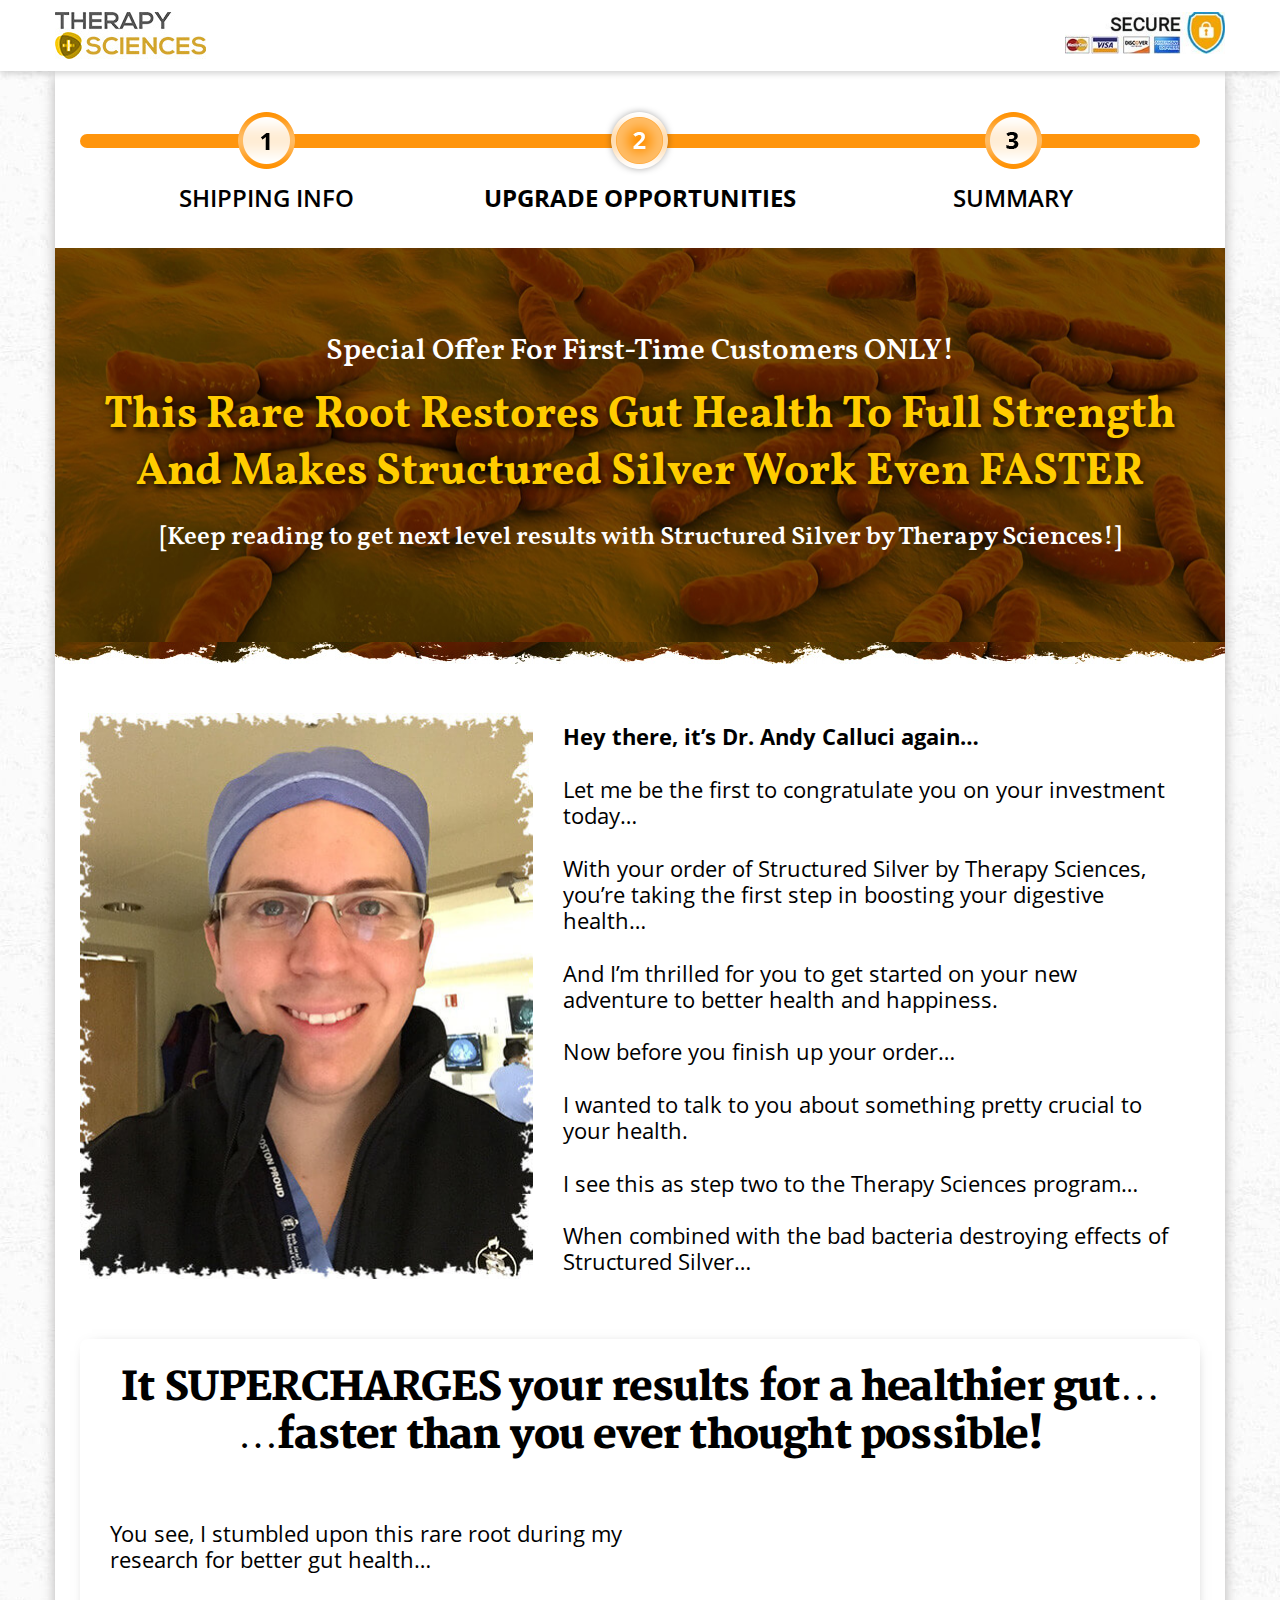
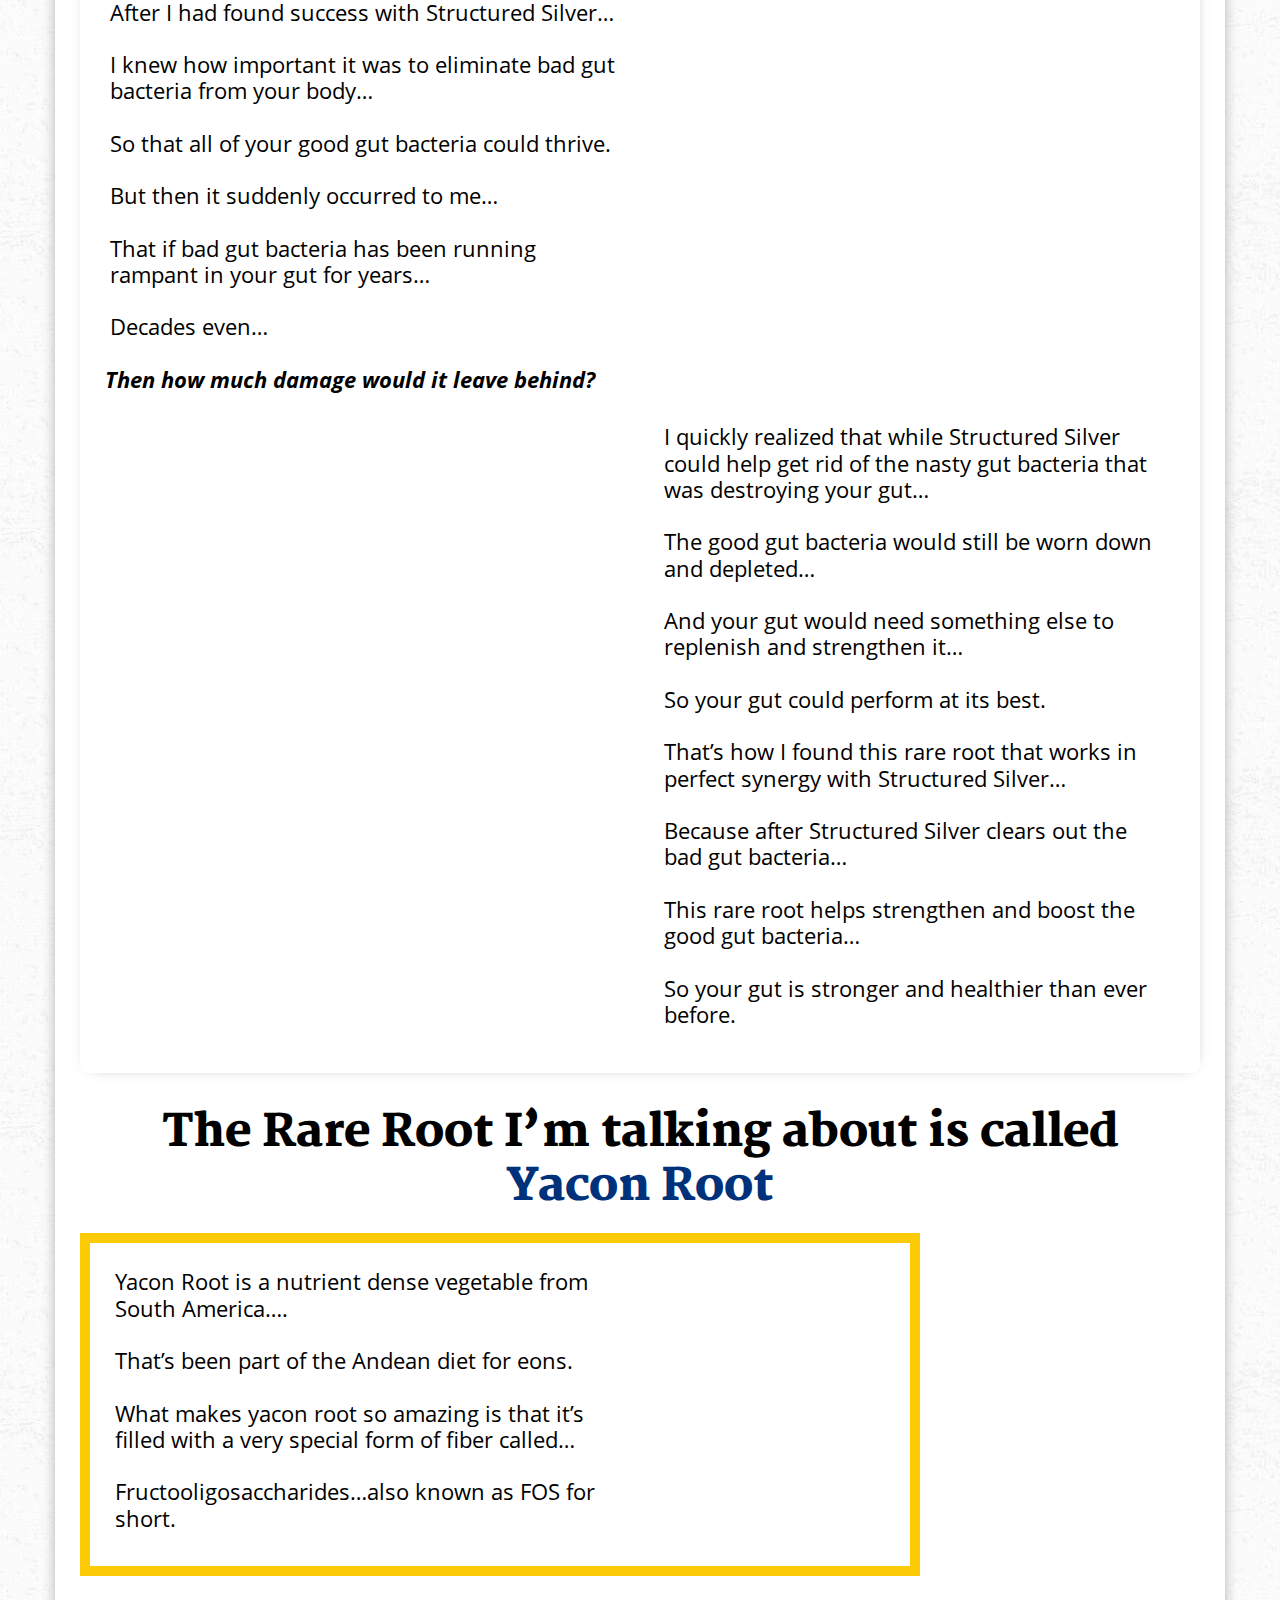
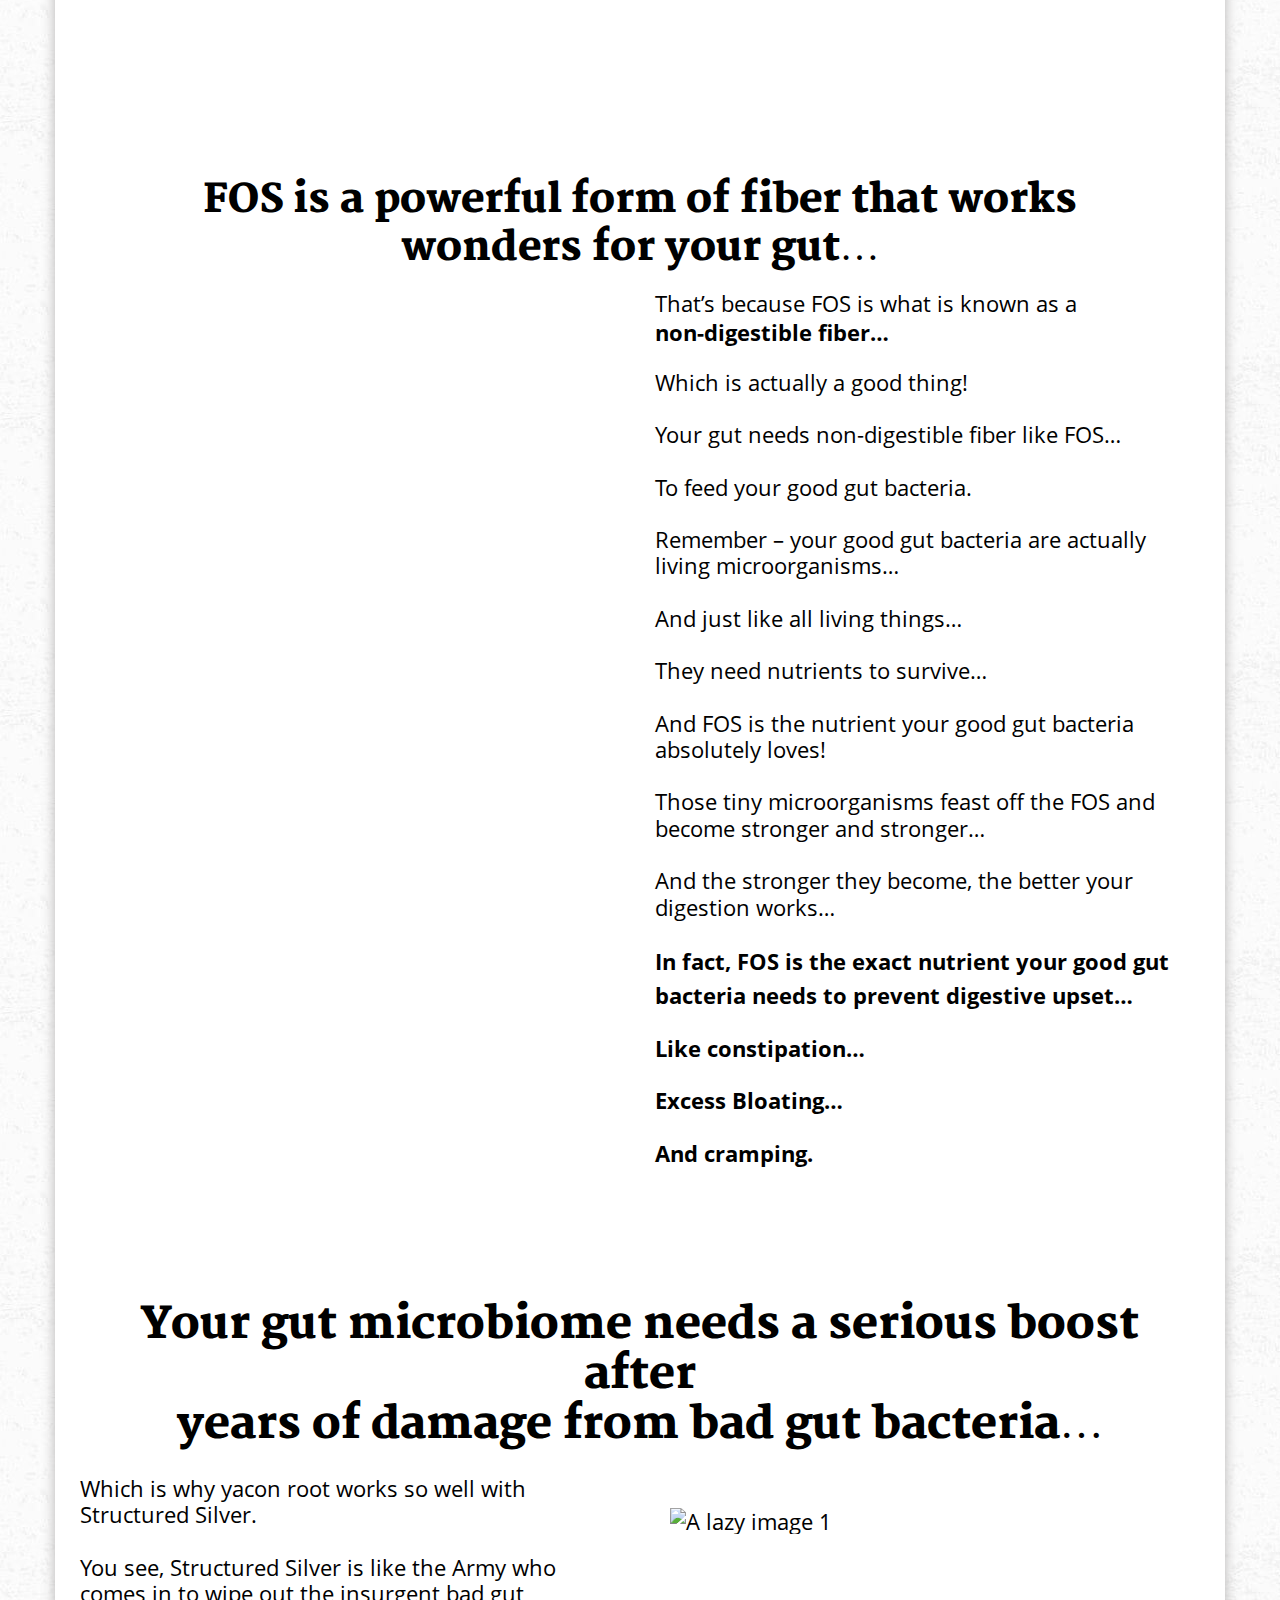
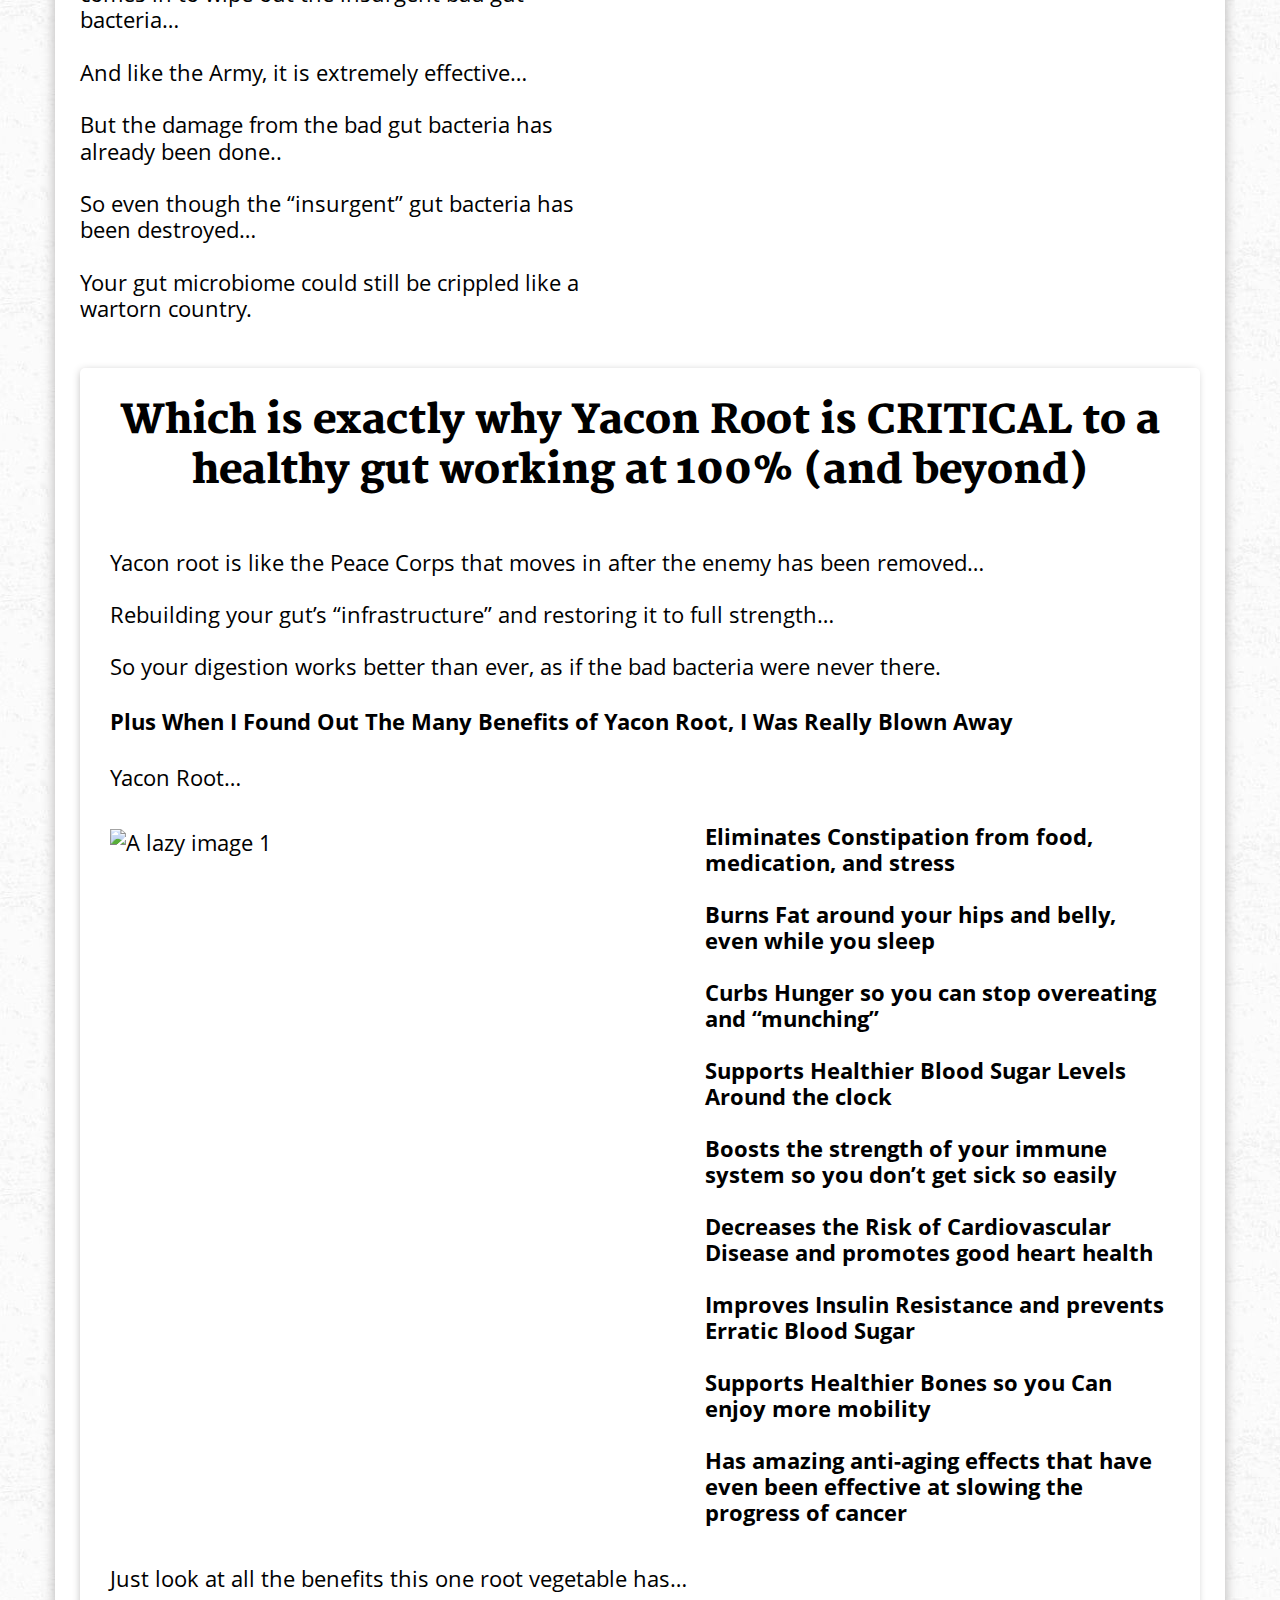
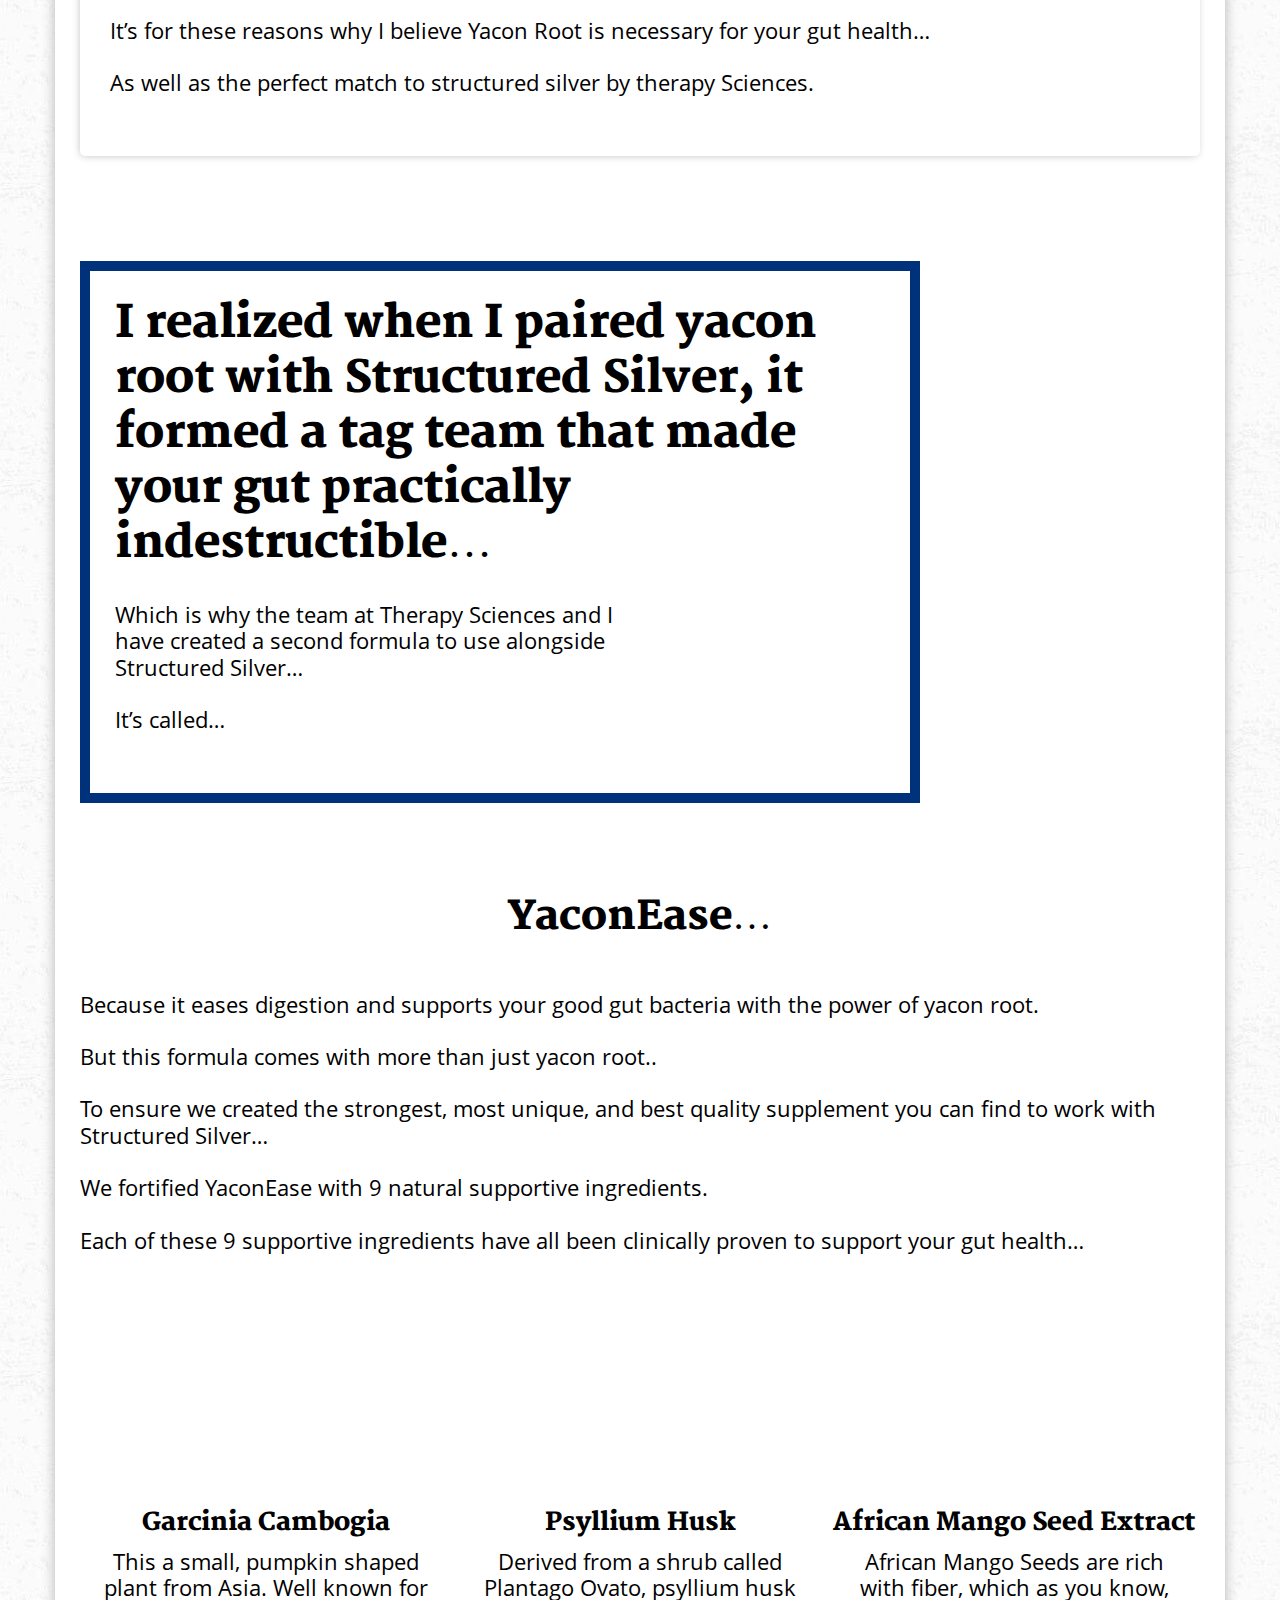
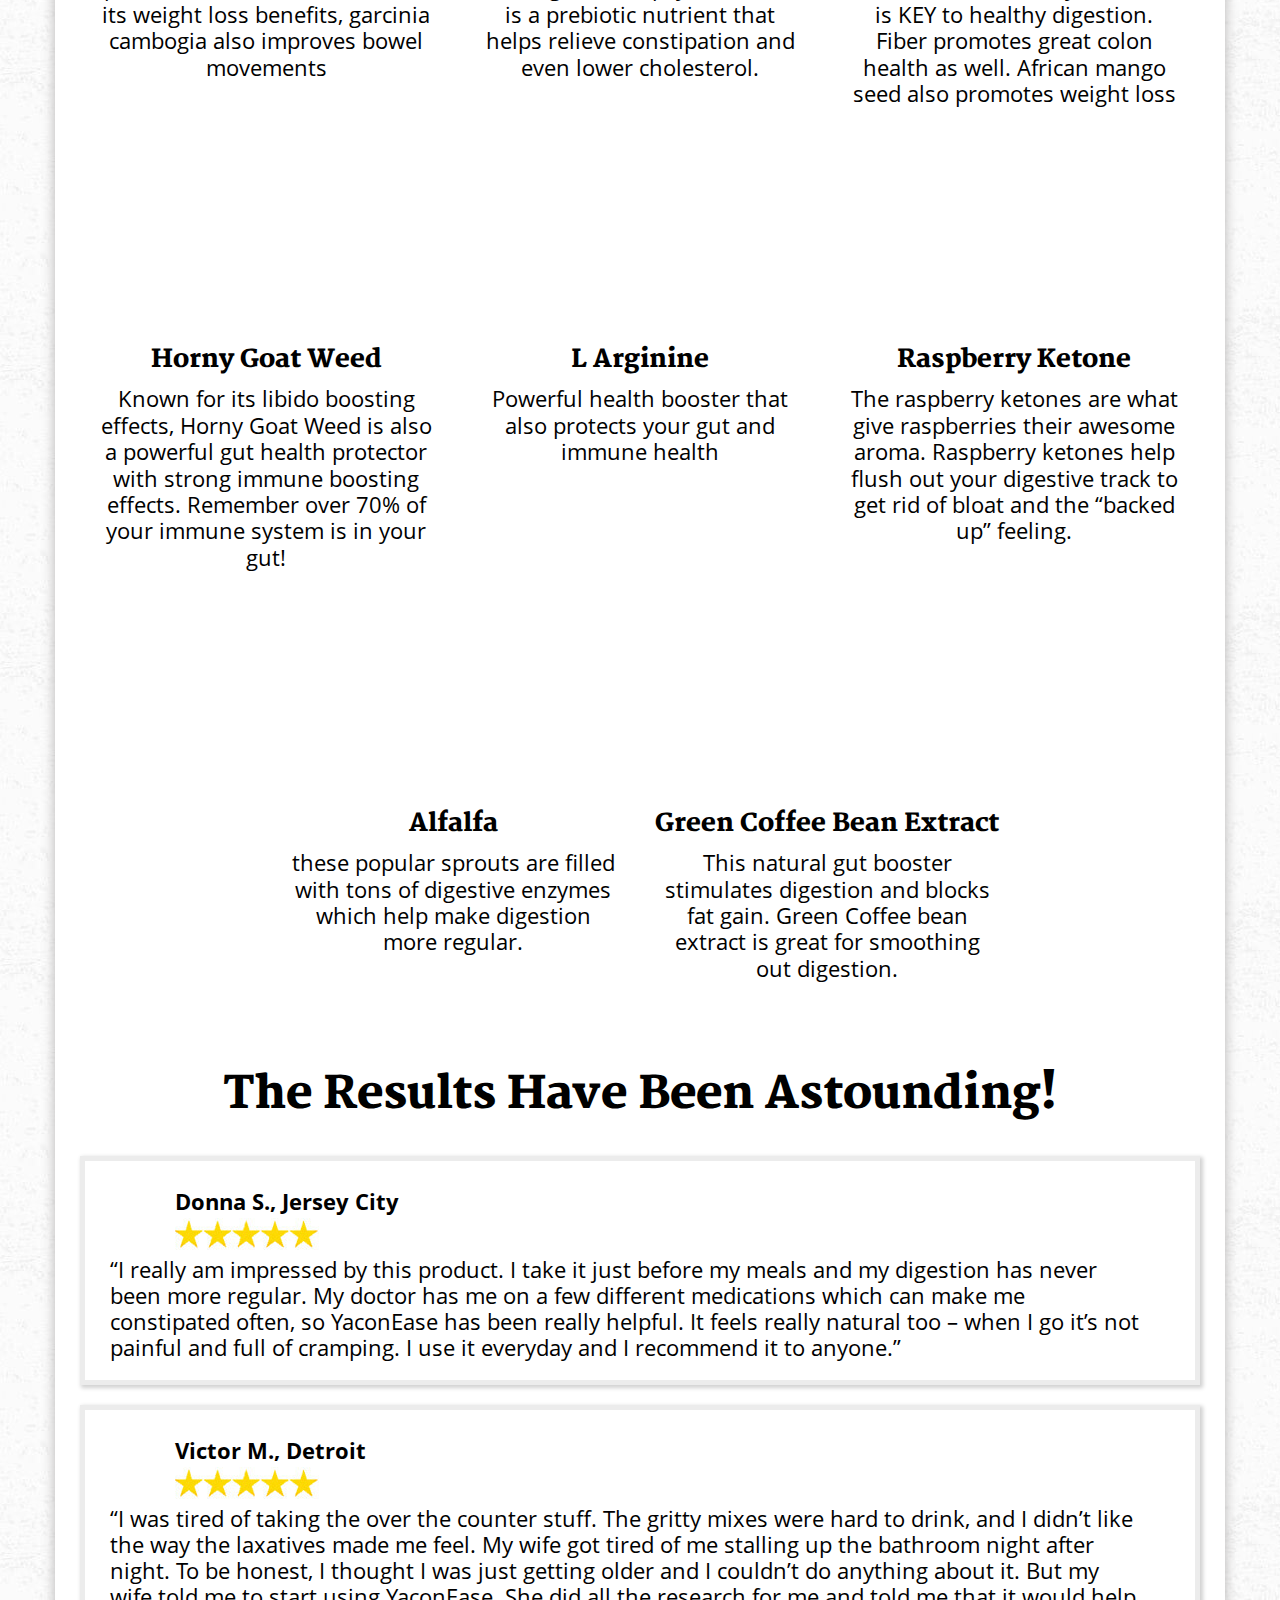
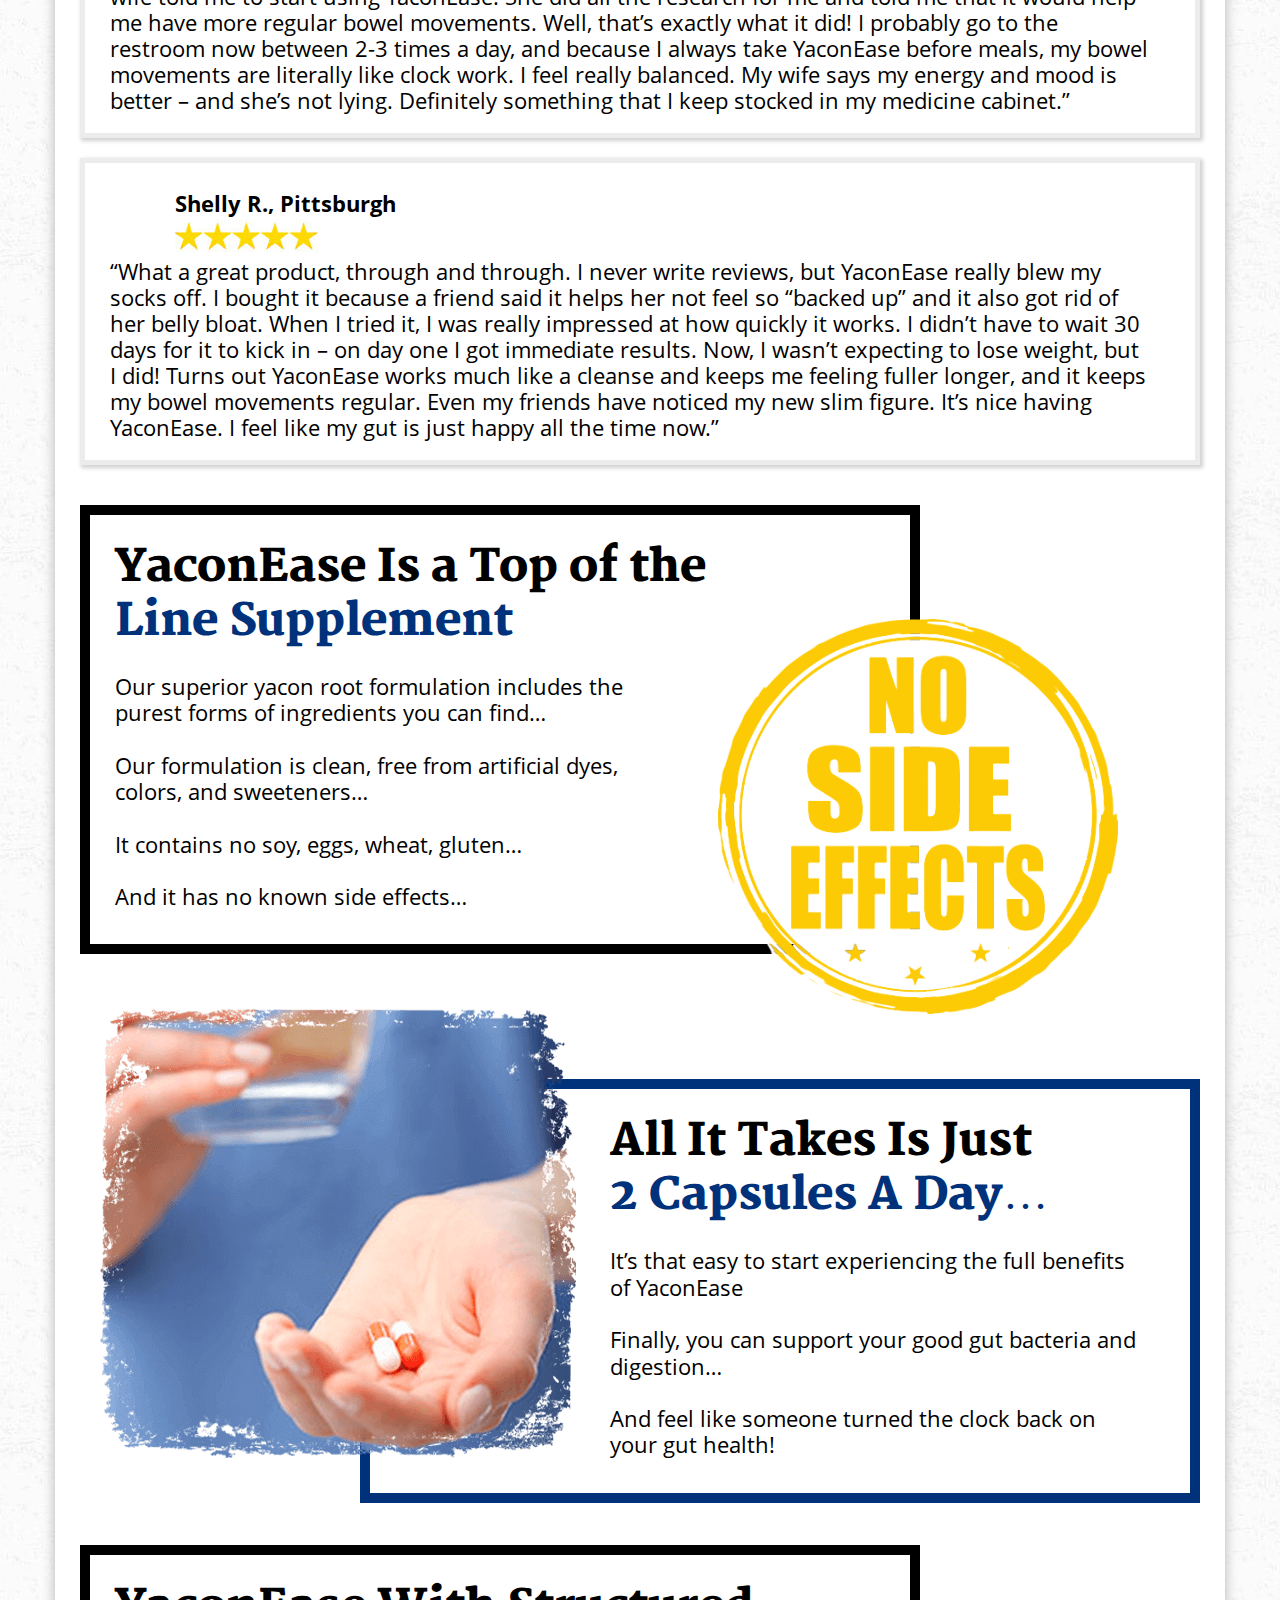
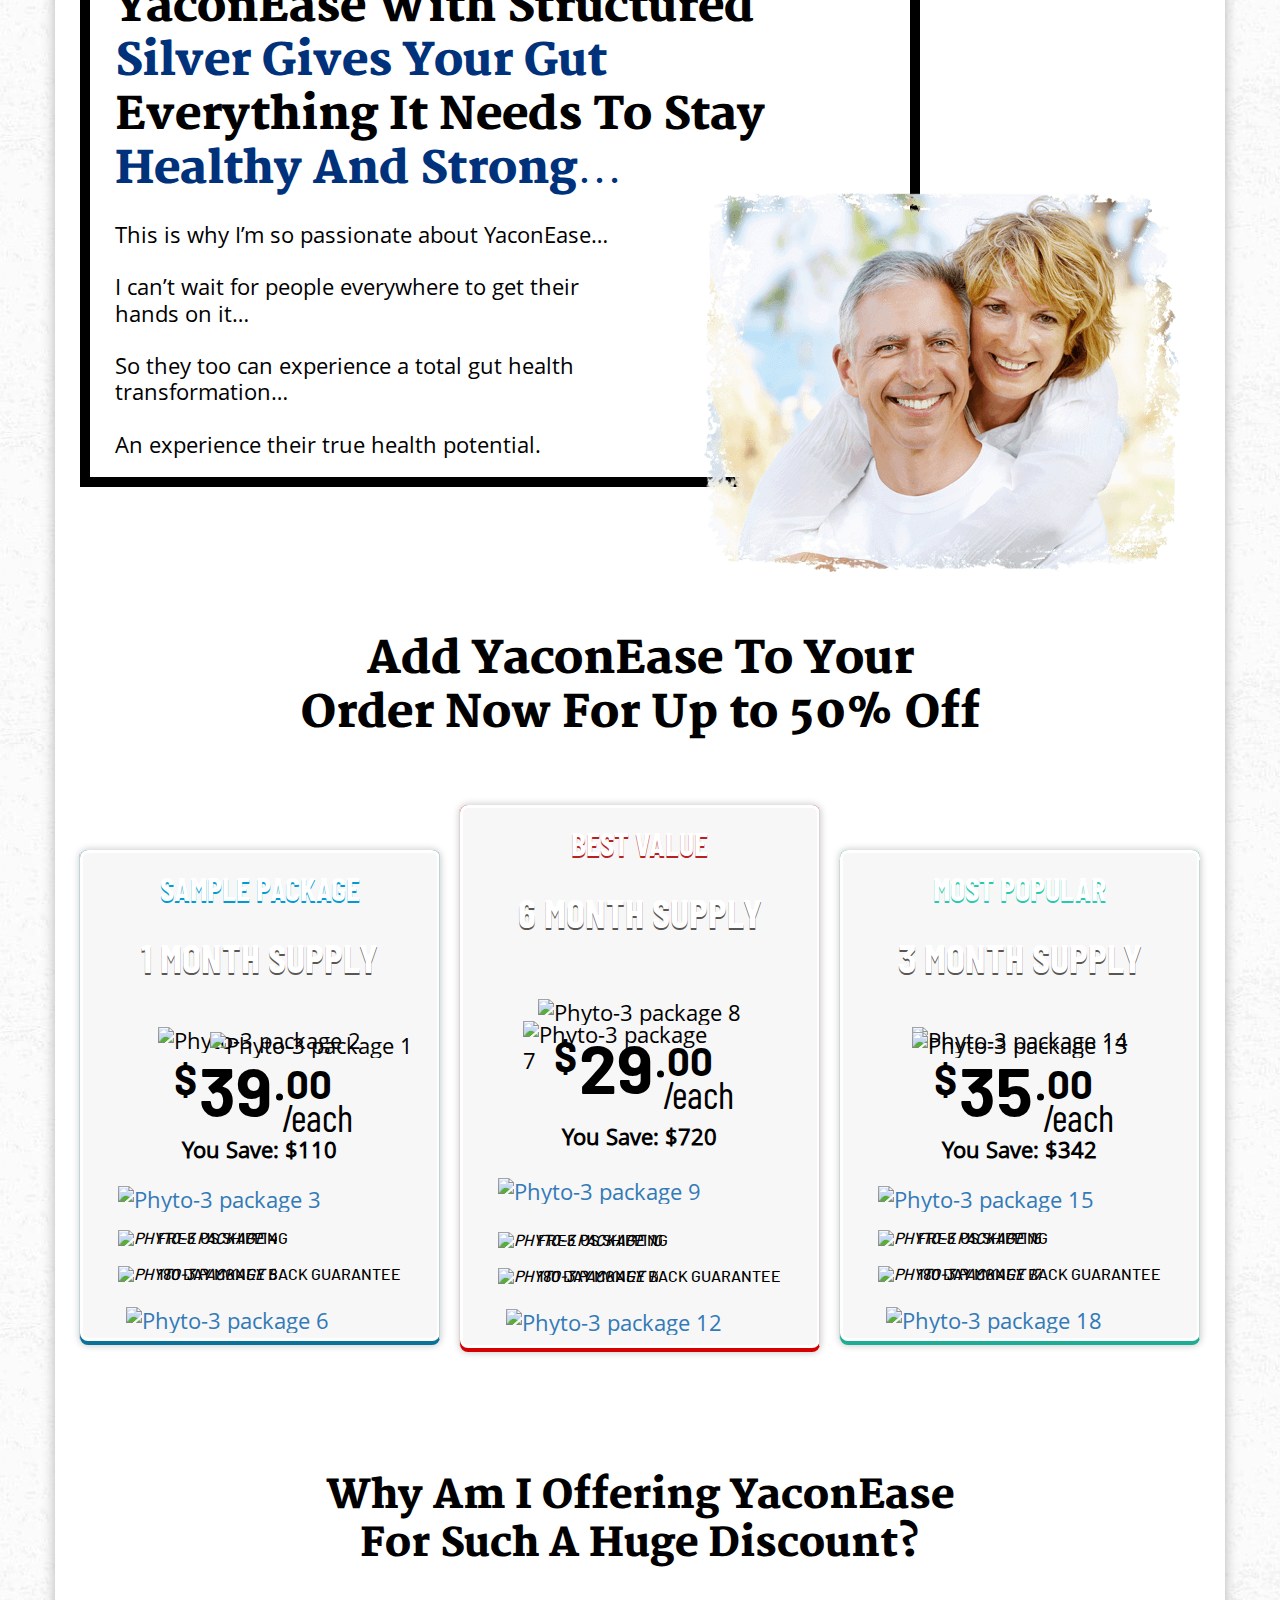
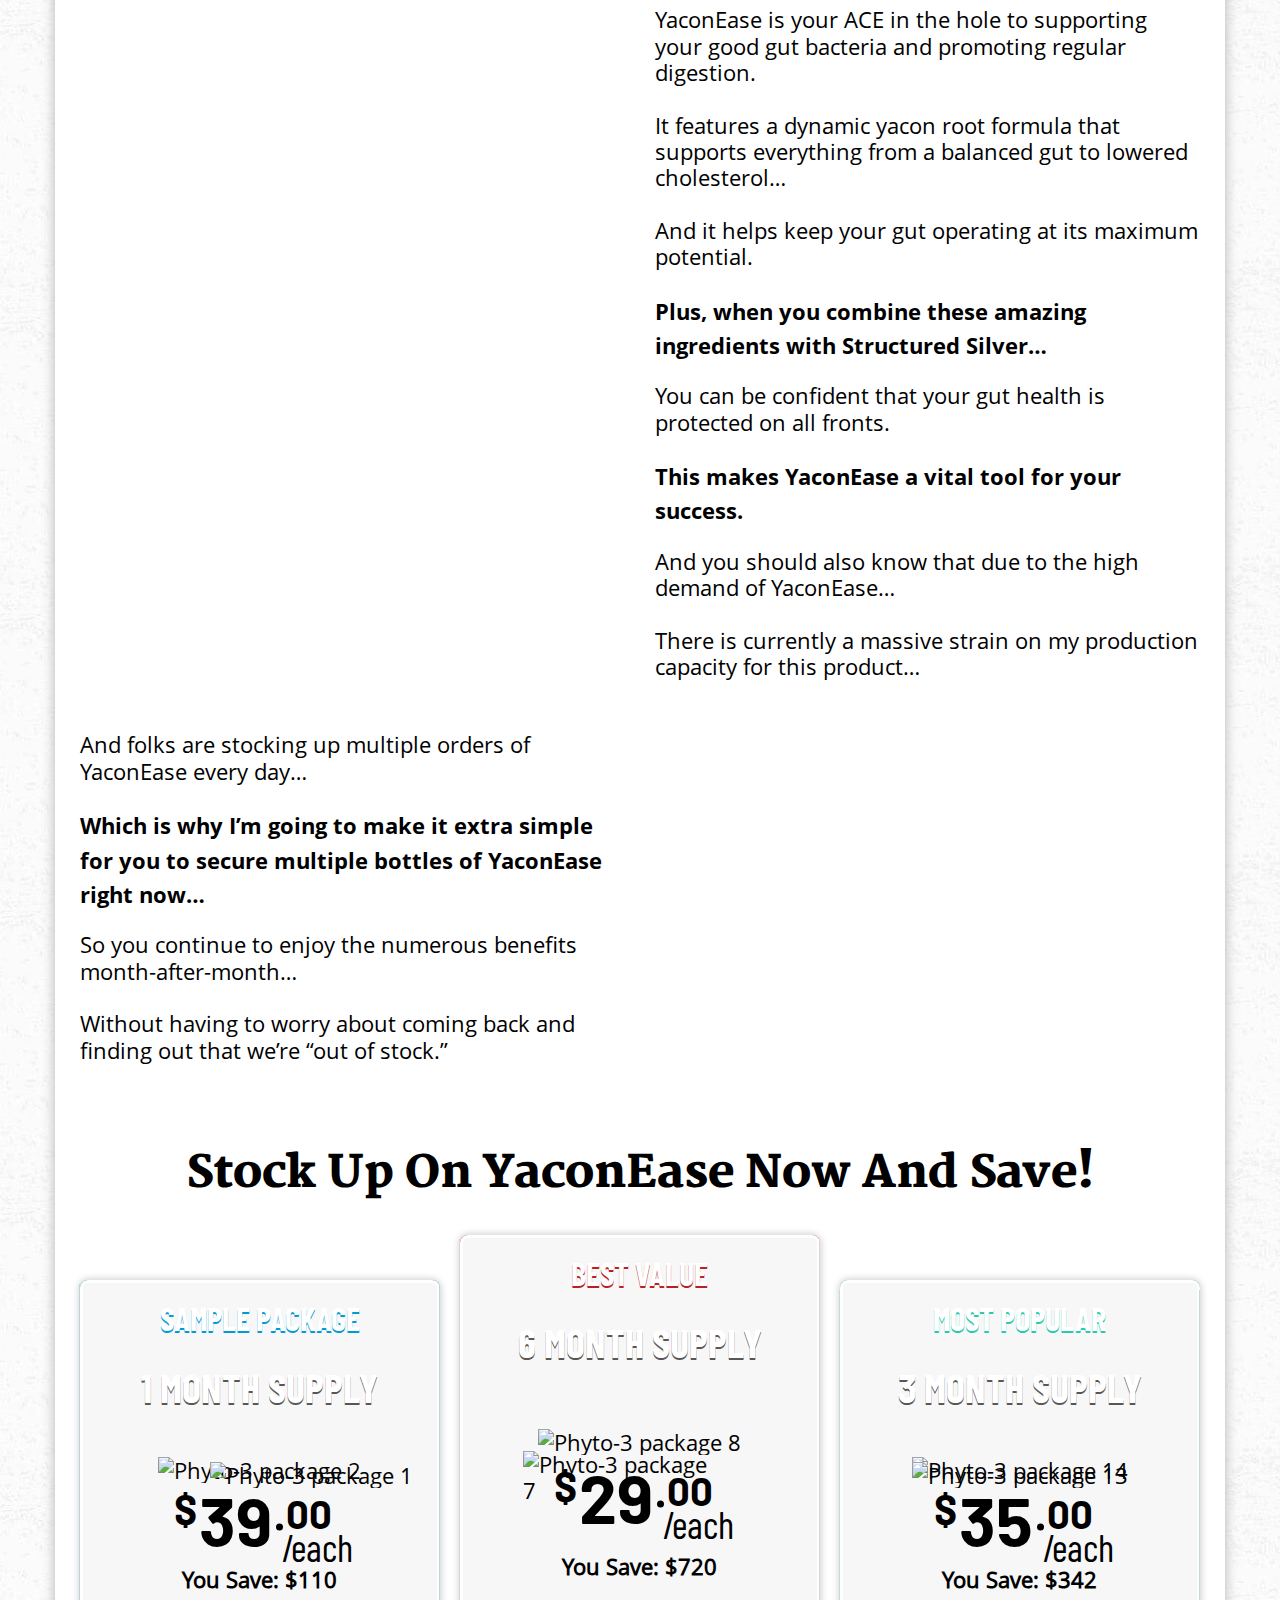
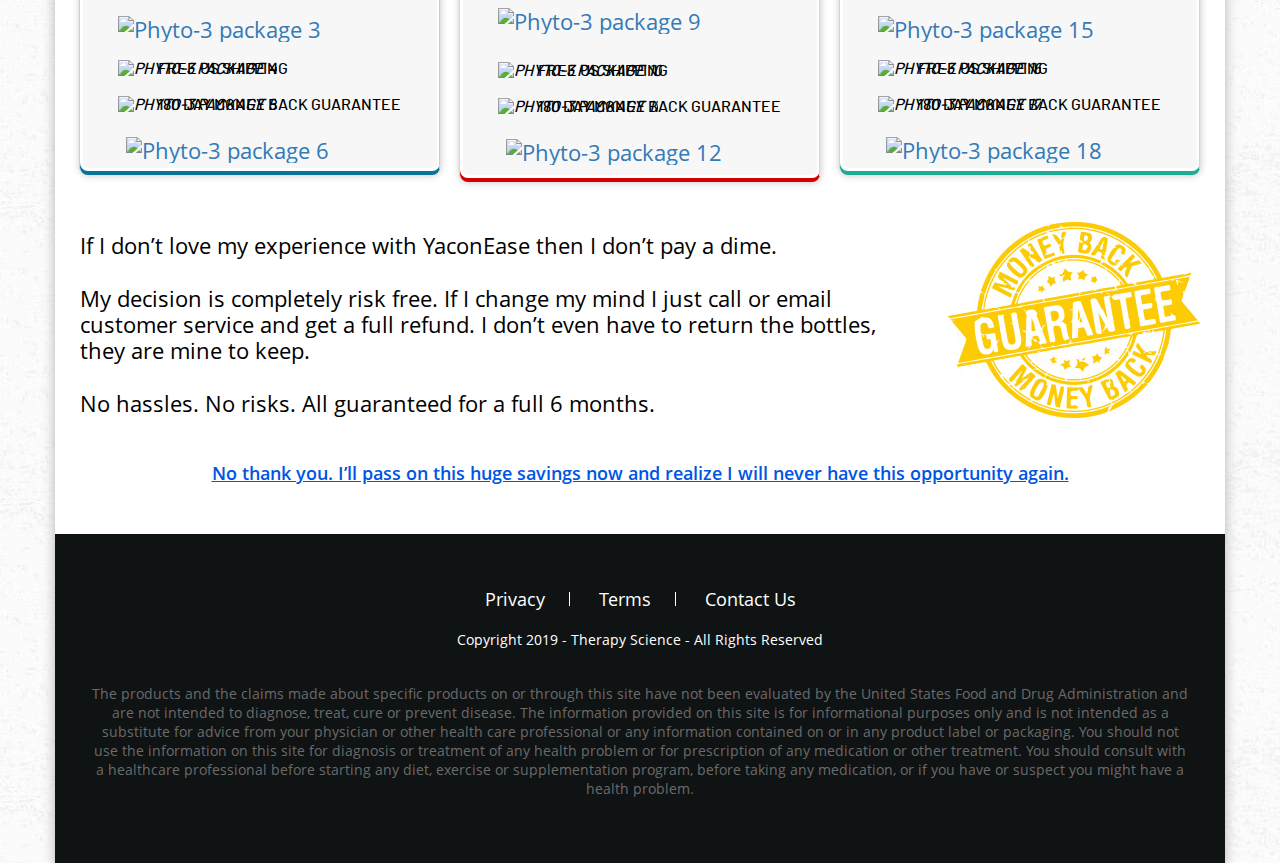
==== commit 4a524c70: "desktop view done" ====
--- a/index.html
+++ b/index.html
@@ -10,9 +10,7 @@
   <meta name="robots" content="nofollow"> 
   <link rel="icon" href="favicon.ico" type="image/x-icon">
   <link rel="stylesheet" href="assets/css/bootstrap.min.css">
-<style type="text/css">
-@font-face{font-family:'OpenSans-Regular';src:url(assets/fonts/OpenSans-Regular/OpenSans-Regular.woff2) format('woff2'),url(assets/fonts/OpenSans-Regular/OpenSans-Regular.woff) format('woff');font-weight:;font-style:normal}@font-face{font-family:'OpenSans-Semibold';src:url(assets/fonts/OpenSans-Semibold/OpenSans-Semibold.woff2) format('woff2'),url(assets/fonts/OpenSans-Semibold/OpenSans-Semibold.woff) format('woff');font-weight:;font-style:normal}@font-face{font-family:'OpenSans-Bold';src:url(assets/fonts/OpenSans-Bold/OpenSans-Bold.woff2) format('woff2'),url(assets/fonts/OpenSans-Bold/OpenSans-Bold.woff) format('woff');font-weight:;font-style:normal}@font-face{font-family:'OpenSansItalic';src:url(assets/fonts/OpenSansItalic/OpenSansItalic.woff2) format('woff2'),url(assets/fonts/OpenSansItalic/OpenSansItalic.woff) format('woff');font-weight:;font-style:normal}@font-face{font-family:'OpenSans-BoldItalic';src:url(assets/fonts/OpenSans-BoldItalic/OpenSans-BoldItalic.woff2) format('woff2'),url(assets/fonts/OpenSans-BoldItalic/OpenSans-BoldItalic.woff) format('woff');font-weight:;font-style:normal}@font-face{font-family:'Vollkorn-Semibold';src:url(assets/fonts/Vollkorn-Semibold/Vollkorn-Semibold.woff2) format('woff2'),url(assets/fonts/Vollkorn-Semibold/Vollkorn-Semibold.woff) format('woff');font-weight:;font-style:italic}@font-face{font-family:'Vollkorn-Bold';src:url(assets/fonts/Vollkorn-Bold/Vollkorn-Bold.woff2) format('woff2'),url(assets/fonts/Vollkorn-Bold/Vollkorn-Bold.woff) format('woff');font-weight:;font-style:normal}@font-face{font-family:'Merriweather-Black';src:url(assets/fonts/Merriweather-Black/Merriweather-Black.woff2) format('woff2'),url(assets/fonts/Merriweather-Black/Merriweather-Black.woff) format('woff');font-weight:;font-style:normal}@font-face{font-family:'Barlow-Bold';src:url(assets/fonts/Barlow-Bold/barlow-bold-webfont.woff2) format('woff2'),url(assets/fonts/Barlow-Bold/barlow-bold-webfont.woff) format('woff');font-weight:;font-style:normal}@font-face{font-family:'BarlowCondensed-Regular';src:url(assets/fonts/BarlowCondensed-Regular/BarlowCondensed-Regular.woff2) format('woff2'),url(assets/fonts/BarlowCondensed-Regular/BarlowCondensed-Regular.woff) format('woff');font-weight:;font-style:normal}@font-face{font-family:'Barlow-Medium';src:url(assets/fonts/Barlow-Medium/Barlow-Medium.woff2) format('woff2'),url(assets/fonts/Barlow-Medium/Barlow-Medium.woff) format('woff');font-weight:;font-style:normal}@font-face{font-family:'Barlow-Extrabold';src:url(assets/fonts/Barlow-Medium/barlow-medium-webfont.woff2) format('woff2'),url(assets/fonts/Barlow-Medium/barlow-medium-webfont.woff) format('woff');font-weight:;font-style:normal}@font-face{font-family:'BarlowCondensed-Bold';src:url(assets/fonts/BarlowCondensed-Bold/barlowcondensed-bold-webfont.woff2) format('woff2'),url(assets/fonts/BarlowCondensed-Bold/barlowcondensed-bold-webfont.woff) format('woff');font-weight:;font-style:normal}*,*:focus,.btn,.btn:focus{outline:0!important;text-decoration:none}a,button,input{outline:0;border:0;-ms-transition:all .3s ease;-webkit-transition:all .3s ease;transition:all .3s ease}a,a:hover,a:focus,button:hover,button:focus{text-decoration:none;outline:0}body{background:#fff;color:#000;font-size:22px;line-height:1.2;font-family:'OpenSans-Regular';background:url(assets/images/body-bg.jpg)}img{max-width:100%;height:auto}.ulc{margin:0;padding:0;list-style:none}.overlay-link{position:absolute;left:0;top:0;right:0;bottom:0;z-index:10}.container{max-width:1200px;width:100%}.hide-md{display:block!important}.show-md{display:none!important}.hide-sm{display:block!important}.show-sm{display:none!important}.hide-xs{display:block!important}.show-xs{display:none!important}p{margin-bottom:26px}a{word-wrap:break-word}.plr-30{padding-left:30px!important;padding-right:30px!important}.plr-20{padding-left:20px!important;padding-right:20px!important}.plr-10{padding-left:10px!important;padding-right:10px!important}.plr-15{padding-left:15px!important;padding-right:15px!important}.plr-5{padding-left:5px!important;padding-right:5px!important}.dst-ml-15{margin-left:-15px}.fl-page-bdy-controller{max-width:1170px;margin:0 auto;background:#fff;-webkit-box-shadow:0 5px 12px 0 rgba(180,179,179,1);-moz-box-shadow:0 5px 12px 0 rgba(180,179,179,1);box-shadow:0 5px 12px 0 rgba(180,179,179,1)}h1{font-size:48px}h2{font-size:45px}h3{font-size:40px}h4{font-size:30px}h5{font-size:25px}.h1,.h2,.h3,.h4,.h5,.h6,h1,h2,h3,h4,h5,h6{margin-top:0;line-height:1.2}header.fl-hdr{background:#fff;-ms-transition:all 0.5s ease;-webkit-transition:all 0.5s ease;transition:all 0.5s ease;-ms-box-shadow:0 3px 6px 0 rgba(0,0,0,.16);-webkit-box-shadow:0 3px 6px 0 rgba(0,0,0,.16);box-shadow:0 3px 6px 0 rgba(0,0,0,.16);position:relative;z-index:5}.header-innr{background:#fff;padding:12px 0}.hdr-left,.hdr-rgt{width:50%;float:left}.hdr-left{padding-right:30px}.hdr-rgt{text-align:right}.hdr-logo,.secure-img{display:inline-block;vertical-align:baseline;max-width:160px}.header .secure-img{max-width:225px}.fl-hdr img{width:100%}.fl-shipping{padding-bottom:25px;background:#fff;box-sizing:border-box;position:relative}.fl-shipping img{display:inline-block;position:relative;top:41px;width:57px;height:57px}.fl-shipping .two_sec img{top:34px;width:71px;height:71px}.fl-shipping-col{width:33.333%;float:left;padding-left:7px;padding-right:7px}.fl-shipping h4{color:#000;font-family:'OpenSans-Semibold';text-transform:uppercase;font-size:24px;margin-top:56px;width:100%}.fl-shipping .two_sec>h4{font-family:'OpenSans-Bold';margin-top:42px}.fl-shipping:before{content:"";height:14px;width:100%;position:absolute;background:#18ecc8;left:0;right:0;border-radius:50px;top:63px}.special-offer-con-wrp{font-family:'Vollkorn-Semibold';position:relative;text-align:center;padding:86px 20px 110px;color:#fff;z-index:1;margin-left:-15px;margin-right:-15px}.special-offer-con{position:absolute;top:0;bottom:0;left:0;right:0;background-repeat:no-repeat!important;background-size:cover!important;background-position:center center!important;z-index:2}.special-offer-dsc{position:relative;z-index:3}.special-offer-con-wrp h4{color:#fff;margin-bottom:18px}.special-offer-con-wrp h2{font-family:'Vollkorn-Bold';font-size:44px;color:#ffec49;margin-bottom:20px;text-shadow:1px 3px 7px #000;line-height:1.3}.special-offer-con-wrp span{font-size:23px;font-family: 'OpenSansItalic';display:inline-block;vertical-align:baseline}.fl-content-sec-3-wrp{padding:50px 0 38px;background:#fff}.fl-content-sec-3-img{width:40.43%;float:left}.fl-content-sec-3-des{width:59.57%;float:left;padding-left:30px;padding-right:25px;padding-top:10px}.fl-content-sec-3-wrp img{width:100%;height:auto}.fl-content-sec-3-wrp p span{font-family:'OpenSans-Bold'}p .fl-txt-line-bg{display:inline-block;vertical-align:baseline;background-repeat:no-repeat!important;background-position:center center!important;background-size:cover!important;margin-right:-15px;margin-left:-15px;padding-left:15px;padding-right:15px}p .fl-txt-line-bg>em{font-family:'OpenSans-BoldItalic';display:inline-block;vertical-align:baseline}.fl-supercharges-des p .fl-txt-line-bg{margin-right:-20px;margin-left:-20px;padding-left:15px;padding-right:15px;padding-bottom:5px;background-size:100% 100%!important;background-position:center center!important;background-repeat:no-repeat!important}.fl-content-sec-4-innr{-webkit-box-shadow:1px 1px 15px -11px rgba(0,0,0,.75);-moz-box-shadow:1px 1px 15px -11px rgba(0,0,0,.75);box-shadow:1px 1px 15px -11px rgba(0,0,0,.75);border-radius:8px;padding-bottom:20px}.fl-content-sec-4-head{background-repeat:no-repeat!important;background-position:center center!important;background-size:cover!important;padding:20px 15px 30px;border-radius:8px;text-align:center;color:#fff;font-family:'Merriweather-Black';margin-bottom:30px}.fl-content-sec-4-head h3{margin-bottom:0;letter-spacing:-.8px}.fl-supercharges-img{width:50%;float:left;text-align:left;padding-top:10px}.fl-supercharges-des{width:50%;float:left;padding-left:24px}.fl-supercharges-two-part ul li{padding-left:30px;padding-right:30px}.fl-supercharges-two-part ul li:first-child{padding-left:30px;padding-right:15px}.fl-supercharges-two-part ul li:nth-child(2n+1) .fl-supercharges-img{float:right;text-align:right}.fl-supercharges-two-part ul li:nth-child(2n+1) .fl-supercharges-des{padding-left:0;padding-right:24px}.rare-root-head{padding:32px 0 10px}.rare-root-head h2{font-family:'Merriweather-Black'}.rare-root-head h2 span{color:#1fba9f}.rare-root-feature-wrp{padding-bottom:35px}.rare-root-feature-wrp ul li{position:relative;padding-bottom:55px}.rare-root-feature-wrp.rare-root-feature-wrp-2 ul li{padding-bottom:70px}.rare-root-feature-wrp.rare-root-feature-wrp-2 .rare-root-feature-1 img{max-width:400px;width:100%;right:82px;bottom:10px}.rare-root-feature-wrp ul li:nth-child(2n+2){padding-top:55px;padding-bottom:42px}.fl-content-sec-5-wrp .rare-root-feature-wrp ul li{padding-bottom:90px}.rare-root-feature.rare-root-feature-3 .rare-root-feature-des{padding-bottom:20px}.rare-root-feature-wrp ul li .rare-root-feature-des{width:75%;float:left;padding:25px;padding-bottom:35px;border:10px solid #000;position:relative;z-index:2}.rare-root-feature-wrp ul li:nth-child(2n+2) .rare-root-feature-des{float:right;padding-left:240px;padding-right:45px}.rare-root-feature-wrp ul li .rare-root-feature-pera{padding-right:250px}.rare-root-feature-wrp ul li:nth-child(2n+2) .rare-root-feature-pera{padding-right:0}.rare-root-feature-wrp ul li img{position:absolute;right:20px;bottom:-15px;z-index:3}.rare-root-feature-wrp ul li:nth-child(2n+2) img{right:auto;top:-15px;bottom:100%;left:20px}.rare-root-feature-pera p:last-child{margin-bottom:0}.rare-root-feature-head h2{font-family:'Merriweather-Black';margin-bottom:25px}.rare-root-feature-head h2 span{color:#1fba9f}.pos-powerful-sec{padding-top:75px;padding-bottom:50px;background-size:100% 100%!important;background-position:center!important;background-repeat:repeat-x!important;color:#fff;position:relative}.pos-powerful-sec .out-stock-sec-hdr h2{margin-bottom:10px}.ye-microbiome-sec-wrp{padding-top:60px;padding-bottom:20px}.ye-title-headding h2{font-size:44px;line-height:50px;font-family:'Merriweather-Black';text-align:center;margin-bottom:25px}.ye-flt-rgt-img{float:right!important}.ye-microbiome-sec-wrp .ye-two-grid-rgt-img{padding-top:30px;padding-left:15px}.ye-microbiome-sec-wrp .hh-two-grid-rgt-dsc{padding-right:35px}.yacon-root-sec-wrp{padding-bottom:35px}.yacon-root-content-wrp{background:#fff;-webkit-box-shadow:-1px 1px 8px -2px rgba(180,179,179,1);-moz-box-shadow:-1px 1px 8px -2px rgba(180,179,179,1);box-shadow:-1px 1px 8px -2px rgba(180,179,179,1);border-radius:5px;position:relative;overflow:hidden}.yacon-root-headding{padding:30px 15px 25px;background-repeat:no-repeat!important;background-size:100% 100%!important;background-position:center bottom!important;margin-left:-2px;margin:-2px}.yacon-root-headding h2{margin:0;color:#fff;font-family:'Merriweather-Black';font-size:40px;line-height:50px;text-align:center}.yacon-root-content{padding-top:30px}.yacon-root-content .dft-multiline-bg p{margin-bottom:26px}.yacon-root-content-wrp .ye-two-grid-rgt-img{padding-left:30px;padding-top:10px}.yacon-root-content-wrp .ye-two-grid-rgt-dsc{padding-right:30px;float:right}.ye-two-grid-rgt-dsc ul{list-style:none;margin:0;padding:0}.ye-two-grid-rgt-dsc ul li{float:left;font-size:22px;line-height:26px;padding-left:50px;padding-top:6px;position:relative;padding-bottom:20px;background-repeat:no-repeat;background-size:29px 37px;background-position:left top;font-family:'OpenSans-Bold'}.prd-tp-50{padding-top:20px;margin-bottom:60px}.paired-root-sec-wrp{background-color:#0a79a2;padding-top:60px;position:relative;background-repeat:no-repeat!important;background-size:100% 100%!important;background-position:center center!important}.pos-powerful-sec,.paired-root-sec-wrp,.out-stock-sec{background:#0a79a2;margin-top:10px}.pos-powerful-sec .container,.paired-root-sec-wrp .container,.out-stock-sec .container{z-index:2;position:relative}.top-wave-img{position:absolute;left:0;right:0;top:-1px;z-index:1;height:470px;background:center top;background-repeat:repeat-x!important}.btm-wave-img{position:absolute;left:0;right:0;bottom:-1px;z-index:1;height:440px;background:center bottom;background-repeat:repeat-x!important}.paired-root-sec-wrp:after{top:100%;margin-top:-5px;height:24px}.paired-root-sec-wrp:after{background:url(assets/images/stock-out-sec-bg-btm-2.jpg)}.paired-root-sec-wrp .rare-root-feature-wrp ul li .rare-root-feature-des{border-color:#fff}.paired-root-sec-wrp .rare-root-feature-des{padding-right:90px!important}.paired-root-sec-wrp .rare-root-feature-des h2{margin:0;color:#fff;line-height:55px;margin-bottom:30px;font-family:'Merriweather-Black'}.paired-root-sec-wrp .rare-root-feature-des p{color:#fff;padding-right:160px}.ye-remove-line-headding h3{margin:0;color:#fff;text-align:center;font-family:'Merriweather-Black';margin-bottom:15px}.dft-text-module{color:#fff;padding-top:8px}.health-risks-grd-wrp{text-align:center;padding-top:8px;padding-bottom:10px}.health-risks-grd-wrp ul{text-align:center}.health-risks-grd-wrp li{width:100%;max-width:368px;display:inline-block;vertical-align:top;margin-bottom:10px}.health-risks-grd-wrp li:nth-child(3n+1){clear:left!important}.health-risks-grd-wrp li:nth-child(7){clear:none!important}.health-risks-img-wrp{position:relative}.health-risks-img{width:187px;height:183px;margin:0 auto;background-repeat:no-repeat!important;background-size:cover!important;background-position:center center!important}.health-risks-dsc{color:#fff}.health-risks-dsc h5{margin:0;font-family:'Merriweather-Black';margin-top:20px;margin-bottom:10px}.health-risks-dsc p{padding-left:20px;padding-right:20px}.health-risks-grd-wrp li:nth-child(4) .health-risks-dsc p{padding-left:10px;padding-right:10px}.profile-show-sec-wrp{padding-top:40px;padding-bottom:20px}.profile-show-headding h2{margin:0;font-family:'Merriweather-Black';text-align:center;margin-bottom:35px}.profile-show-wrp ul li{border:5px solid #ececec;margin-bottom:20px;-webkit-box-shadow:2px 2px 4px 1px rgba(209,209,209,1);-moz-box-shadow:2px 2px 4px 1px rgba(209,209,209,1);box-shadow:2px 2px 4px 1px rgba(209,209,209,1)}.profile-show-inr{padding:20px 46px 20px 25px}.profile-dsc{padding-left:65px;background-repeat:no-repeat;background-position:left 5px top -3px;background-size:54px 54px;padding-top:8px}.profile-dsc h5{margin:0;font-size:22px;line-height:24px;color:#000;font-family:'OpenSans-Bold';margin-bottom:5px}.profile-show-inr blockquote{padding:0;margin:0;border-left:0;font-size:22px;line-height:26px;padding-top:5px}.out-stock-sec{padding-top:60px;padding-bottom:20px;background-size:cover!important;background-position:center!important;background-repeat:no-repeat!important;color:#fff;position:relative}.out-stock-sec-hdr h2{font-size:40px;font-family:'Merriweather-Black';text-align:center;margin-bottom:30px}.out-stock-sec-grd-img-1{padding-top:10px}.out-stock-sec-grd-img-2{padding-top:25px}.yacon-root-content .dft-multiline-bg p span,.dft-text-module p span{background-size:100% 100%!important;background-repeat:no-repeat!important;background-position:center center;background-size:contain;display:inline-block;vertical-align:baseline;font-family:'OpenSans-Bold';color:#000;padding:2px 20px 4px 15px}.dft-text-module p span{padding-bottom:6px}.dft-text-module p:last-child{padding-bottom:18px}.dft-multiline-bg p{margin-bottom:0}.thank-you-line{text-align:center}.fl-ftr-top-sec-rgt-img{text-align:right}.fl-ftr-top-sec-rgt-img img{margin-top:-10px}.fl-ftr-top-sec strong{display:block;text-decoration:underline;color:#0055e3;font-family:'OpenSans-Semibold';padding-bottom:50px;padding-top:20px;font-size:18px;line-height:22px}.fl-ftr-top-sec ul li a{color:#000}.fl-ftr-top-sec ul li{padding-bottom:45px}.fl-ftr-top-sec ul li sup{display:inline-block;vertical-align:baseline;padding-right:4px}.fl-pkg-section-1{margin-top:20px}.fl-pkg-section-1 .pkg-area-con-bg{padding-top:0}.fl-pkg-sec-ftr-des{padding-top:65px;text-align:left;padding-bottom:24px}.pkg-area-con-bg{padding:45px 0 50px;background-size:cover!important;background-position:center center}.fl-pkg-sec-hdr{text-align:center;color:#fff}.fl-pkg-sec-hdr h2{font-family:'Merriweather-Black';margin-bottom:80px;margin-top:0;color:#000}.fl-pkg-sec-bg-hdr{background-repeat:no-repeat!important;background-size:cover!important;background-position:center bottom!important;border-radius:8px 8px 0 0;margin-bottom:85px;padding:20px 20px 25px}.fl-pkg-sec-bg-hdr h2{font-family:'Merriweather-Black';margin-top:0;color:#fff;text-align:center;margin-bottom:0}.fl-pkg-grd-controller>ul>li{float:left;width:33.333%;padding:0 10px}.fl-pkg-grd-col-btm-bdr{background:#097298;border-radius:8px;padding-bottom:4px;-webkit-box-shadow:0 0 7px 1px rgba(207,205,205,1);-moz-box-shadow:0 0 7px 1px rgba(207,205,205,1);box-shadow:0 0 7px 1px rgba(207,205,205,1)}.fl-pkg-grd-col-bdr-solid{position:relative}.fl-pkg-grd-col-bdr-solid:before,.fl-pkg-grd-col-bdr-solid:after{content:"";background:#bdd4dc;position:absolute;top:4px;bottom:2px;width:1px;z-index:1}.order1 .fl-pkg-grd-col-bdr-solid:before,.order1 .fl-pkg-grd-col-bdr-solid:after{background:#ded4d4}.order2 .fl-pkg-grd-col-bdr-solid:before,.order2 .fl-pkg-grd-col-bdr-solid:after{background:#c6dbd7;top:10px}.fl-pkg-grd-col-bdr-solid:before{left:-1px}.fl-pkg-grd-col-bdr-solid:after{right:0}.fl-pkg-grd-col{padding-bottom:5px;position:relative}.fl-pkg-grd-controller>ul>li:nth-child(2) .fl-pkg-grd-col-btm-bdr{margin-top:-45px}.fl-pkg-grd-controller>ul>li:nth-child(2) .fl-pkg-grd-col-btm-bdr{background:#d50001}.fl-pkg-grd-controller>ul>li:nth-child(3) .fl-pkg-grd-col-btm-bdr{background:#1dad94}.fl-pkg-grd-controller>ul>li:nth-child(2) .fl-pkg-grd-col{padding-bottom:10px}.fl-pkg-grd-controller>ul>li:nth-child(2) .fl-pkg-grd-ftr ul{padding-top:10px}.fl-pkg-grd-controller>ul>li:nth-child(2) .fl-pkg-price{margin-bottom:20px}.fl-pkg-grd-controller>ul>li:nth-child(2) .fl-pkg-grd-col-fea-img{padding-bottom:20px;padding-top:45px}.fl-pkg-grd-controller>ul>li:nth-child(2) .fl-pkg-grd-ftr{padding-top:25px}.fl-pkg-grd-col-hdr{border-radius:5px 5px 0 0}.fl-pkg-grd-col-hdr span,.fl-pkg-grd-col-hdr strong{display:block}.fl-pkg-grd-col-hdr{text-transform:uppercase;text-align:center;color:#fff;background-repeat:repeat-x!important;background-size:cover!important}.fl-pkg-grd-col-hdr span{font-size:32px;line-height:36px;font-family:'BarlowCondensed-Bold';padding:20px 10px 30px;background-repeat:repeat-x!important;border-radius:5px 5px 0 0;text-shadow:0 2px #019bd4}.order1 .fl-pkg-grd-col-hdr span{text-shadow:0 2px #b82121}.order2 .fl-pkg-grd-col-hdr span{text-shadow:0 2px #27caae}.fl-pkg-grd-col-hdr strong{padding:0 10px 12px 10px;font-size:40px;line-height:45px;font-family:'BarlowCondensed-Bold';text-shadow:0 2px #595653}.fl-pkg-grd-col-fea-img{margin:0 auto;position:relative;display:table;padding:28px 15px 15px}.fl-pkg-grd-col-fea-img div{display:inline-block;vertical-align:baseline}.fl-pkg-grd-col-fea-img span{position:absolute;right:15px;top:33px}.order3 .fl-pkg-grd-col-fea-img span{right:-37px}.order1 .fl-pkg-grd-col-fea-img span{top:70px;right:32px}.fl-pkg-grd-col{background:#f7f7f7;border:3px solid #fff;border-radius:8px}.fl-pkg-price{position:relative;text-align:center;display:inline-block;vertical-align:baseline;padding:0 76px 0 28px;margin-bottom:10px}.fl-pkg-price:before{content:"$";position:absolute;left:3px;top:-7px;font-size:42px;line-height:100%;font-family:'Barlow-Bold';margin-right:2px}.fl-pkg-price:after{content:"";position:absolute;width:7px;height:7px;background:#000;border-radius:100%;font-family:'Barlow-Bold';margin-right:2px;right:63px;top:50%;transform:translateY(-50%);-ms-transform:translateY(-50%);-webkit-transform:translateY(-50%)}.fl-pkg-price strong{font-size:68px;line-height:58px;font-weight:400;font-family:'Barlow-Bold';display:inline-block}.fl-pkg-price sup{position:absolute;right:16px;font-size:40px;font-family:'Barlow-Bold';top:-1px;line-height:100%}.fl-pkg-price sub{position:absolute;right:-5px;font-size:38px;bottom:9px;font-family:'BarlowCondensed-Regular'}.fl-creditcards{padding-left:8px;padding-top:5px}.fl-footer-wrap{background-color:#0f1314;color:#fff;text-align:center;padding:55px 0 65px;font-size:14px;line-height:19px}.fl-pkg-save-price{color:#f00;padding-top:15px}.fl-footer-wrap p{font-size:14px;line-height:19px;margin-bottom:0}.fl-ftr-nav ul{padding-bottom:20px}.fl-ftr-nav ul li,.fl-ftr-nav ul li a{display:inline-block;vertical-align:baseline}.fl-ftr-nav ul li{font-size:18px;line-height:20px}.fl-ftr-nav ul li:first-child{padding-left:0}.fl-ftr-nav ul li:last-child{padding-right:0}.fl-ftr-nav ul li a{color:inherit}.fl-ftr-nav ul li a:hover,.fl-ftr-top-sec ul li a:hover{opacity:.7}.fl-pkg-grd-ftr{padding-left:10px;padding-right:10px;display:table;margin:0 auto;padding-top:20px}.fl-add-to-cart-btn-img{margin-bottom:15px}.fl-add-to-cart-btn-img a{display:inline-block;vertical-align:baseline}.fl-pkg-grd-ftr ul li{position:relative;padding:3px 0 15px 40px;font-size:16px;line-height:18px;text-transform:uppercase;font-family:'Barlow-Medium'}.fl-pkg-grd-ftr ul li em{position:absolute;left:0;top:0}.fl-copyright{padding-bottom:35px}.fl-ftr-nav ul li{padding:0 25px;position:relative}.fl-ftr-nav ul li:not(:last-child):after{content:"";width:1px;height:14px;position:absolute;left:100%;margin-left:-1px;background:#fff;top:50%;transform:translateY(-50%);-ms-transform:translateY(-50%);-webkit-transform:translateY(-50%)}.fl-ftr-des{color:#6a6a6a;padding:0 10px}@media(max-width:1199px){.hide-md{display:none!important}.show-md{display:block!important}.fl-content-sec-4-head h3 br{display:none}.rare-root-feature-wrp ul li:nth-child(2n+2) .rare-root-feature-des{padding-left:260px;padding-right:25px}.pos-powerful-sec .out-stock-sec-hdr h2 br{display:none}.ye-title-headding h2{font-size:40px;line-height:44px}.yacon-root-headding h2 br,.ye-title-headding h2 br{display:none}.paired-root-sec-wrp .rare-root-feature-des h2,.yacon-root-headding h2{font-size:36px;line-height:46px}.paired-root-sec-wrp .rare-root-feature-des p{padding-right:0!important}.paired-root-sec-wrp .rare-root-feature-des{padding-right:245px!important}.ye-microbiome-sec-wrp .hh-two-grid-rgt-dsc{padding-right:0}.ye-microbiome-sec-wrp .ye-two-grid-rgt-img{padding-left:0}}@media(max-width:1023px){.width-100-1024,.fl-supercharges-img,.fl-supercharges-des{width:100%!important}.out-stock-sec-grd-img-1{padding-bottom:20px}.ye-two-grid-rgt-img,.fl-supercharges-two-part ul li:first-child .fl-supercharges-img{text-align:center!important;padding-bottom:20px}.fl-supercharges-img{text-align:center!important;margin-bottom:0!important}}@media(max-width:991px){.hide-sm{display:none!important}.show-sm{display:block!important}h1{font-size:36px}h2{font-size:32px}h3{font-size:28px}h4{font-size:24px}h5{font-size:20px}.fl-shipping h4{font-size:18px}.special-offer-con-wrp h2{font-size:32px;line-height:1.2}.special-offer-con-wrp span{font-size:18px}.fl-content-sec-3-img{width:100%;text-align:center;margin-bottom:25px}.fl-content-sec-3-wrp img{max-width:450px}.fl-content-sec-3-des{width:100%;padding-left:0;padding-right:0}.fl-content-sec-4-head h3 br{display:none}.fl-supercharges-des{width:100%;float:left;padding-left:0}.fl-supercharges-two-part ul li:nth-child(2n+1) .fl-supercharges-des{padding-right:0}.fl-supercharges-two-part ul li:nth-child(2n+1) .fl-supercharges-img{float:left;text-align:center}.fl-supercharges-img{width:100%;margin-bottom:25px;text-align:center}.rare-root-feature-wrp ul li{position:static;text-align:center}.rare-root-feature-wrp ul li img{position:static}.rare-root-feature-wrp ul li .rare-root-feature-des{width:100%;float:left!important;padding:25px!important;margin-top:20px;border:8px solid #000}.rare-root-feature-pera{text-align:left}.rare-root-feature-wrp ul li .rare-root-feature-pera{padding-right:0}.rare-root-feature-wrp ul li{padding-top:0;padding-bottom:40px}.rare-root-feature-wrp ul li:nth-child(2n+2){padding-top:0;padding-bottom:40px}.fl-content-sec-5-wrp .rare-root-feature-wrp ul li{padding-bottom:0}.paired-root-sec-wrp .rare-root-feature-des p{text-align:left}.pos-powerful-sec .out-stock-sec-hdr h2{font-size:32px;line-height:36px}.ye-title-headding h2{font-size:32px;line-height:40px}.ye-flt-rgt-img{float:none!important;text-align:center}.ye-microbiome-sec-wrp .ye-two-grid-rgt-img{padding-top:10px;padding-left:0;padding-bottom:30px}.paired-root-sec-wrp .rare-root-feature-des h2,.yacon-root-headding h2{font-size:32px;line-height:44px}.yacon-root-content-wrp .ye-two-grid-rgt-img{padding-left:0;text-align:center;padding-bottom:30px}.yacon-root-content-wrp .ye-two-grid-rgt-dsc{padding-right:15px;padding-left:15px}.paired-root-sec-wrp .rare-root-feature-des p{padding-right:0!important}.paired-root-sec-wrp .rare-root-feature-wrp ul li .rare-root-feature-des{margin-bottom:30px}.paired-root-sec-wrp .rare-root-feature-wrp{padding-bottom:0;padding-left:0}.fl-ftr-top-sec-rgt-img{text-align:center;padding-bottom:25px}.fl-ftr-top-sec-rgt-img img{margin-top:0}.fl-pkg-grd-controller>ul>li{width:100%;margin-bottom:20px}.fl-pkg-grd-col-btm-bdr{max-width:370px;margin:0 auto}.fl-pkg-grd-controller>ul>li:nth-child(2) .fl-pkg-grd-col-btm-bdr{margin-top:0}.fl-pkg-sec-hdr h2{margin-bottom:35px}.out-stock-sec-grd-img-1,.out-stock-sec-grd-img-2{padding-bottom:25px}.fl-pkg-sec-bg-hdr{margin-bottom:40px}.out-stock-sec-hdr h2{font-size:35px}p br,.profile-show-inr blockquote br{display:none}.profile-show-inr{padding:20px 20px 20px 20px}.out-stock-sec-grd-img-2{padding-top:5px}.fl-content-sec-4-head{padding:29px 15px 25px}.rare-root-feature-wrp.rare-root-feature-wrp-2{padding-bottom:0;}}@media (max-width:830px){.fl-shipping h4{font-size:16px}}@media(max-width:767px){.hide-xs{display:none!important}.show-xs{display:block!important}body{font-size:18px}h1{font-size:30px}h2{font-size:28px}h3{font-size:24px}h4{font-size:20px}h5{font-size:18px}.special-offer-con-wrp h2{font-size:28px}.special-offer-con-wrp{padding:50px 20px 60px}.fl-supercharges-des p .fl-txt-line-bg{margin-right:-10px;margin-left:-10px;padding-left:10px;padding-right:10px}.rare-root-head h2 br{display:none}.pos-powerful-sec{padding-top:50px;padding-bottom:40px}.pos-powerful-sec .out-stock-sec-hdr h2{font-size:28px;line-height:34px}.paired-root-sec-wrp .rare-root-feature-des h2,.ye-title-headding h2{font-size:30px;line-height:38px}.ye-microbiome-sec-wrp{padding-top:50px;padding-bottom:20px}.yacon-root-headding h2{font-size:28px;line-height:40px}.yacon-root-headding{padding:25px 15px 20px}.yacon-root-content{padding:20px 15px 0!important}.ye-two-grid-rgt-dsc ul li{font-size:18px;line-height:22px;padding-bottom:15px;padding-left:45px}.ye-two-grid-rgt-img{padding-left:15px!important;padding-right:15px!important}.prd-tp-50{margin-bottom:30px}.paired-root-sec-wrp .rare-root-feature-des h2{margin-bottom:20px}.paired-root-sec-wrp .rare-root-feature-wrp ul li .rare-root-feature-des{padding:25px 15px!important}.paired-root-sec-wrp{padding-top:40px;padding-bottom:20px}.health-risks-dsc p{padding-left:0;padding-right:0}.health-risks-grd-wrp li{margin-bottom:15px}.dft-text-module p:last-child{padding-bottom:10px}.profile-show-inr{padding:20px 10px}.profile-show-wrp{padding-left:0;padding-right:0}.profile-dsc h5{font-size:20px;line-height:22px}.profile-show-inr blockquote{font-size:18px;line-height:22px}.health-risks-grd-wrp li:nth-child(4) .health-risks-dsc p{padding-left:0;padding-right:0}.fl-ftr-des{padding:0}.out-stock-sec-hdr h2{font-size:28px}.out-stock-sec-hdr h2 br{display:none}p{margin-bottom:20px}}@media(max-width:639px){.fl-shipping .two_sec img{width:65px;height:65px}.fl-shipping img{width:50px;height:50px}.rare-root-feature-wrp ul li .rare-root-feature-des{border:4px solid #000}}@media(max-width:575px){.hdr-logo,.secure-img{display:inline-block;vertical-align:baseline;max-width:120px}.special-offer-con-wrp span{font-size:18px}.fl-creditcards{padding-left:0}.fl-pkg-sec-bg-hdr h2 br{display:none}.out-stock-sec-hdr h2{font-size:25px}.rare-root-feature-wrp ul li .rare-root-feature-des{padding-left:15px!important;padding-right:15px!important}.fl-pkg-section-1{margin-top:0}.fl-pkg-sec-bg-hdr{margin-bottom: 35px}.rare-root-feature-wrp.rare-root-feature-wrp-2 ul li{padding-bottom: 40px}}@media(max-width:479px){h1{font-size:28px}h2{font-size:24px}h3{font-size:22px}.fl-shipping-progress-bar{margin-top:-10px}.fl-shipping{margin-left:-15px;margin-right:-15px;padding-bottom:12px}.fl-shipping h4{font-size:14px}.fl-shipping:before{height:12px}.fl-shipping-col{width:30%;float:left}.fl-shipping-col.two_sec{width:40%;float:left}.fl-shipping-col.two_sec span{display:block}.pos-powerful-sec .out-stock-sec-hdr h2{font-size:24px;line-height:28px}.yacon-root-headding h2{font-size:24px;line-height:30px}.paired-root-sec-wrp .rare-root-feature-des h2,.ye-title-headding h2{font-size:24px;line-height:30px}.ye-two-grid-rgt-dsc ul li{font-size:17px;line-height:21px;padding-left:40px}.profile-dsc h5{font-size:18px;line-height:20px}.fl-ftr-nav ul li{padding:0 16px;font-size:17px}}@media(max-width:359px){.fl-shipping-col{width:27%;float:left}.fl-shipping-col.two_sec{width:46%;float:left}.hdr-logo,.secure-img{display:inline-block;vertical-align:baseline;max-width:100px}}
-</style>
+  <link rel="stylesheet" href="style.css">
 </head>
 <body> 
 <header class="fl-hdr">
@@ -68,7 +66,9 @@
     <div class="row">
       <div class="col-sm-12">
         <div class="special-offer-con-wrp">
-          <div class="lazy special-offer-con" data-src="assets/images/special-offer-sec-bg.jpg"> </div> 
+          <div class="lazy special-offer-con" data-src="assets/images/special-offer-sec-bg.jpg">
+          	<span class="btm-wave-img-1 lazy" data-src="assets/images/btm-wave-img-1.jpg"></span>
+          </div> 
           <div class="special-offer-dsc">
             <h4>Special Offer For First-Time Customers ONLY!</h4> 
             <h2>This Rare Root Restores Gut Health To Full Strength And Makes Structured Silver Work Even FASTER</h2>
@@ -162,7 +162,7 @@
         </div>          
         <div class="rare-root-feature-wrp">
           <ul class="ulc">
-            <li class="clearfix rare-root-feature">
+            <li class="clearfix rare-root-feature fl-content-bdr-clr">
               <img class="lazy" data-src="assets/images/rare-root-feature-001.png" alt="" />
               <div class="rare-root-feature-des">
                 <div class="rare-root-feature-pera">
@@ -181,7 +181,7 @@
 </section>
 
 
-<section class="pos-powerful-sec plr-10 lazy">
+<section class="pos-powerful-sec plr-10 lazy" data-src="assets/images/pos-powerful-sec-bg.jpg">
   <span class="top-wave-img lazy" data-src="assets/images/top-wave-img.jpg"></span>
   <div class="container">
     <div class="row">
@@ -275,7 +275,7 @@
             <p>Rebuilding your gut’s “infrastructure” and restoring it to full strength…</p>
             <p>So your digestion works better than ever, as if the bad bacteria were never there.</p>
             <div class="dft-multiline-bg dst-ml-15">
-              <p><span class="lazy" data-src="assets/images/text-line-bg-lg.png">Plus When I Found Out The Many Benefits of Yacon Root, I Was Really Blown Away</span></p>
+              <p><span class="lazy" data-src="assets/images/txt-line-bg-002.png">Plus When I Found Out The Many Benefits of Yacon Root, I Was Really Blown Away</span></p>
             </div>
             <p>Yacon Root…</p>
           </div>
@@ -312,7 +312,7 @@
   </div>
 </section>
 
-<section class="paired-root-sec-wrp plr-10 lazy">
+<section class="paired-root-sec-wrp plr-10 lazy" data-src="assets/images/pos-powerful-sec-bg.jpg">
   <span class="top-wave-img lazy" data-src="assets/images/top-wave-img.jpg"></span>
   <div class="container">
     <div class="row">
@@ -736,7 +736,7 @@
 
 </section>  
 
-<section class="out-stock-sec plr-10 lazy">
+<section class="out-stock-sec plr-10 lazy" data-src="assets/images/out-stock-sec-bg.jpg">
   <span class="top-wave-img lazy" data-src="assets/images/top-wave-img.jpg"></span>
   <div class="container">
     <div class="row">
@@ -791,7 +791,7 @@
       </div>
     </div>
   </div>
-  <span class="btm-wave-img lazy" data-src="assets/images/btm-wave-img.jpg"></span>
+  <span class="btm-wave-img lazy" data-src="assets/images/btm-wave-img-2.jpg"></span>
 </section>
 
 
--- a/style.css
+++ b/style.css
@@ -0,0 +1,1776 @@
+@font-face {
+    font-family: 'OpenSans-Regular';
+    src: url(assets/fonts/OpenSans-Regular/OpenSans-Regular.woff2) format('woff2'), 
+    	 url(assets/fonts/OpenSans-Regular/OpenSans-Regular.woff) format('woff');
+    font-weight: ;
+    font-style: normal
+}
+
+@font-face {
+    font-family: 'OpenSans-Semibold';
+    src: url(assets/fonts/OpenSans-Semibold/OpenSans-Semibold.woff2) format('woff2'), 
+         url(assets/fonts/OpenSans-Semibold/OpenSans-Semibold.woff) format('woff');
+    font-weight: ;
+    font-style: normal
+}
+
+@font-face {
+    font-family: 'OpenSans-Bold';
+    src: url(assets/fonts/OpenSans-Bold/OpenSans-Bold.woff2) format('woff2'), 
+     	 url(assets/fonts/OpenSans-Bold/OpenSans-Bold.woff) format('woff');
+    font-weight: ;
+    font-style: normal
+}
+
+@font-face {
+    font-family: 'OpenSans-BoldItalic';
+    src: url(assets/fonts/OpenSans-BoldItalic/OpenSans-BoldItalic.woff2) format('woff2'), 
+         url(assets/fonts/OpenSans-BoldItalic/OpenSans-BoldItalic.woff) format('woff');
+    font-weight: ;
+    font-style: normal
+}
+@font-face {
+    font-family: 'OpenSansItalic';
+    src: url(assets/fonts/OpenSansItalic/OpenSansItalic.woff2) format('woff2'), 
+         url(assets/fonts/OpenSansItalic/OpenSansItalic.woff) format('woff');
+    font-weight: ;
+    font-style: normal
+}
+@font-face {
+    font-family: 'Vollkorn-Semibold';
+    src: url(assets/fonts/Vollkorn-Semibold/Vollkorn-Semibold.woff2) format('woff2'), 
+         url(assets/fonts/Vollkorn-Semibold/Vollkorn-Semibold.woff) format('woff');
+    font-weight: ;
+    font-style: italic
+}
+
+@font-face {
+    font-family: 'Vollkorn-Bold';
+    src: url(assets/fonts/Vollkorn-Bold/Vollkorn-Bold.woff2) format('woff2'), 
+    	 url(assets/fonts/Vollkorn-Bold/Vollkorn-Bold.woff) format('woff');
+    font-weight: ;
+    font-style: normal
+}
+
+@font-face {
+    font-family: 'Merriweather-Black';
+    src: url(assets/fonts/Merriweather-Black/Merriweather-Black.woff2) format('woff2'), 
+    	 url(assets/fonts/Merriweather-Black/Merriweather-Black.woff) format('woff');
+    font-weight: ;
+    font-style: normal
+}
+
+
+@font-face {
+    font-family: 'Barlow-Bold';
+    src: url(assets/fonts/Barlow-Bold/barlow-bold-webfont.woff2) format('woff2'), 
+    	 url(assets/fonts/Barlow-Bold/barlow-bold-webfont.woff) format('woff');
+    font-weight:;
+    font-style: normal
+}
+@font-face {
+    font-family: 'BarlowCondensed-Regular';
+    src: url(assets/fonts/BarlowCondensed-Regular/BarlowCondensed-Regular.woff2) format('woff2'), 
+         url(assets/fonts/BarlowCondensed-Regular/BarlowCondensed-Regular.woff) format('woff');
+    font-weight:;
+    font-style: normal
+}
+@font-face {
+    font-family: 'Barlow-Medium';
+    src: url(assets/fonts/Barlow-Medium/Barlow-Medium.woff2) format('woff2'), 
+         url(assets/fonts/Barlow-Medium/Barlow-Medium.woff) format('woff');
+    font-weight:;
+    font-style: normal
+}
+@font-face {
+    font-family: 'Barlow-Extrabold';
+    src: url(assets/fonts/Barlow-Medium/barlow-medium-webfont.woff2) format('woff2'), 
+         url(assets/fonts/Barlow-Medium/barlow-medium-webfont.woff) format('woff');
+    font-weight: ;
+    font-style: normal
+}
+
+
+@font-face {
+    font-family: 'BarlowCondensed-Bold';
+    src: url(assets/fonts/BarlowCondensed-Bold/barlowcondensed-bold-webfont.woff2) format('woff2'), 
+    	 url(assets/fonts/BarlowCondensed-Bold/barlowcondensed-bold-webfont.woff) format('woff');
+    font-weight: ;
+    font-style: normal
+}
+
+*,*:focus,.btn,.btn:focus {
+    outline: 0!important;
+    text-decoration: none
+}
+a,button,input {
+    outline: 0;
+    border: 0;
+    -ms-transition: all .3s ease;
+    -webkit-transition: all .3s ease;
+    transition: all .3s ease
+}
+a,a:hover,a:focus,button:hover,button:focus {
+    text-decoration: none;
+    outline: 0
+}
+body {
+    background: #fff;
+    color: #000;
+    font-size: 22px;
+    line-height: 1.2;
+    font-family: 'OpenSans-Regular';
+    background: url(assets/images/body-bg.jpg)
+}
+img {
+    max-width: 100%;
+    height: auto
+}
+.ulc {
+    margin: 0;
+    padding: 0;
+    list-style: none;
+}
+.overlay-link {
+    position: absolute;
+    left: 0;
+    top: 0;
+    right: 0;
+    bottom: 0;
+    z-index: 10
+}
+.container {
+    max-width: 1200px;
+    width: 100%
+}
+.hide-md {
+    display: block!important
+}
+.show-md {
+    display: none!important
+}
+
+.hide-sm {
+    display: block!important
+}
+.show-sm {
+    display: none!important
+}
+.hide-xs {
+    display: block!important
+}
+.show-xs {
+    display: none!important
+}
+p { margin-bottom: 26px }
+a { word-wrap: break-word }
+
+.plr-30 {
+    padding-left: 30px!important;
+    padding-right: 30px!important
+}
+.plr-20 {
+    padding-left: 20px!important;
+    padding-right: 20px!important
+}
+.plr-10 {
+    padding-left: 10px!important;
+    padding-right: 10px!important
+}
+.plr-15 {
+    padding-left: 15px!important;
+    padding-right: 15px!important
+}
+.plr-5{
+    padding-left: 5px!important;
+    padding-right: 5px!important
+}
+.dst-ml-15 {
+    margin-left: -15px;
+}
+.fl-page-bdy-controller{
+    max-width: 1170px;
+    margin: 0 auto;
+    background: #fff;
+    -webkit-box-shadow: 0 5px 12px 0 rgba(180, 179, 179, 1);
+    -moz-box-shadow: 0 5px 12px 0 rgba(180, 179, 179, 1);
+    box-shadow: 0 5px 12px 0 rgba(180, 179, 179, 1)
+}
+h1 {
+    font-size: 48px
+}
+h2 {
+    font-size: 45px
+}
+h3 {
+    font-size: 40px
+}
+h4 {
+    font-size: 30px
+}
+h5 {
+    font-size: 25px
+}
+
+.h1,.h2,.h3,.h4,.h5,.h6,h1,h2,h3,h4,h5,h6 {
+    margin-top: 0;
+    line-height: 1.2;
+}
+
+
+
+header.fl-hdr {
+    background: #fff;
+    -ms-transition: all 0.5s ease;
+    -webkit-transition: all 0.5s ease;
+    transition: all 0.5s ease;
+    -ms-box-shadow: 0 3px 6px 0 rgba(0, 0, 0, .16);
+    -webkit-box-shadow: 0 3px 6px 0 rgba(0, 0, 0, .16);
+    box-shadow: 0 3px 6px 0 rgba(0, 0, 0, .16);
+    position: relative;
+    z-index: 5
+}
+.header-innr {
+    background: #fff;
+    padding: 12px 0
+}
+.hdr-left,
+.hdr-rgt {
+    width: 50%;
+    float: left
+}
+.hdr-left {
+    padding-right: 30px
+}
+.hdr-rgt {
+    text-align: right
+}
+.hdr-logo,
+.secure-img{
+    display: inline-block;
+    vertical-align: baseline;
+    max-width: 160px
+}
+.header .secure-img {
+    max-width: 225px
+}
+.fl-hdr img{
+    width: 100%
+}
+.fl-shipping {
+    padding-bottom: 25px;
+    background: #fff;
+    box-sizing: border-box;
+    position: relative
+}
+.fl-shipping img {
+    display: inline-block;
+    position: relative;
+    top: 41px;
+    width: 57px;
+    height: 57px
+}
+.fl-shipping .two_sec img {
+    top: 34px;
+    width: 71px;
+    height: 71px
+}
+.fl-shipping-col {
+    width: 33.333%;
+    float: left;
+    padding-left: 7px;
+    padding-right: 7px
+}
+.fl-shipping h4 {
+    color: #000;
+    font-family: 'OpenSans-Semibold';
+    text-transform: uppercase;
+    font-size: 24px;
+    margin-top: 56px;
+    width: 100%
+}
+.fl-shipping .two_sec>h4 {
+    font-family: 'OpenSans-Bold';
+    margin-top: 42px
+}
+
+.fl-shipping:before {
+    content: "";
+    height: 14px;
+    width: 100%;
+    position: absolute;
+    background: #ff950d;
+    left: 0;
+    right: 0;
+    border-radius: 50px;
+    top: 63px
+}
+.special-offer-con-wrp {
+    font-family: 'Vollkorn-Semibold';
+    position: relative;
+    text-align: center;
+    padding: 86px 20px 110px;
+    color: #fff;
+    z-index: 1;
+    margin-left: -15px;
+    margin-right: -15px;
+}
+.special-offer-con {
+    position: absolute;
+    top: 0;
+    bottom: 0;
+    left: 0;
+    right: 0;
+    background-repeat: no-repeat!important;
+    background-size: cover!important;
+    background-position: center center!important;
+    z-index: 2
+}
+.btm-wave-img-1{
+    position: absolute;
+    left: 0;
+    right: 0;
+    bottom: -1px;
+    z-index: 1;
+    height: 22px;
+    background-position: center bottom!important;
+    background-repeat: repeat-x!important;
+}
+.special-offer-dsc{
+    position: relative;
+    z-index: 3
+}
+.special-offer-con-wrp h4 {
+    color:#fff;
+    margin-bottom: 18px;
+}
+.special-offer-con-wrp h2 {
+    font-family: 'Vollkorn-Bold';
+    font-size: 44px;
+    color: #ffcc00;
+    margin-bottom: 20px;
+    text-shadow: 1px 3px 7px #000;
+    line-height: 1.3;
+}
+.special-offer-con-wrp span {
+    font-size: 26px;
+    display: inline-block;
+    vertical-align: baseline;
+}
+.fl-content-sec-3-wrp{
+    padding:50px 0 38px;
+    background: #fff;
+}
+
+.fl-content-sec-3-img{
+    width: 40.43%;
+    float: left;
+}
+.fl-content-sec-3-des{
+    width: 59.57%;
+    float: left; 
+    padding-left: 30px;  
+    padding-right: 25px; 
+    padding-top: 10px;
+}
+.fl-content-sec-3-wrp img{
+    width: 100%;
+    height: auto;
+}
+.fl-content-sec-3-wrp p{
+
+}
+
+.fl-content-sec-3-wrp p span{
+    font-family: 'OpenSans-Bold';
+}
+
+.fl-content-sec-3-full-w-des{
+
+}
+.fl-content-sec-3-full-w-des {
+    
+}
+
+p .fl-txt-line-bg {
+    display: inline-block;
+    vertical-align: baseline;
+    background-repeat: no-repeat!important;
+    background-position: center center!important;
+    background-size: cover!important;
+    margin-right: -15px;
+    margin-left: -15px;
+    padding-left: 15px;
+    padding-right: 15px;
+}
+p .fl-txt-line-bg > em{
+    font-family: 'OpenSans-BoldItalic';
+    display: inline-block;
+    vertical-align: baseline;
+}
+.fl-supercharges-des p .fl-txt-line-bg {
+    margin-right: -20px;
+    margin-left: -20px;
+    padding-left: 15px;
+    padding-right: 15px;
+    padding-bottom: 5px;
+    background-size: 100% 100%!important;
+    background-position: center center!important;
+    background-repeat: no-repeat!important;
+}
+.fl-content-sec-4-innr{
+    -webkit-box-shadow: 1px 1px 15px -11px rgba(0,0,0,0.75);
+    -moz-box-shadow: 1px 1px 15px -11px rgba(0,0,0,0.75);
+    box-shadow: 1px 1px 15px -11px rgba(0,0,0,0.75);
+    border-radius: 8px;
+    padding-bottom: 20px;
+}
+.fl-content-sec-4-head{
+    background-repeat: no-repeat!important;
+    background-position: center center!important;
+    background-size: cover!important;
+    padding: 25px 15px 30px;
+    border-radius: 8px;
+    text-align: center;
+    color:#000;
+    font-family: 'Merriweather-Black';
+    margin-bottom: 30px;
+}
+.fl-content-sec-4-head h3 {
+    margin-bottom: 0;
+    letter-spacing: -0.8px;
+}
+
+.fl-supercharges-img{
+    width:50%;
+    float: left;
+    text-align: left;
+    padding-top: 10px;
+}
+
+.fl-supercharges-des{
+    width:50%;
+    float: left;
+    padding-left: 24px;
+}
+
+
+.fl-supercharges-two-part{
+    
+}
+.fl-supercharges-two-part ul li{
+    padding-left: 30px;
+    padding-right: 30px;
+}
+.fl-supercharges-two-part ul li:first-child{
+    padding-left: 30px;
+    padding-right: 15px;
+}
+.fl-supercharges-two-part ul li:nth-child(2n+1) .fl-supercharges-img {
+    float: right;
+    text-align:  right;
+}
+.fl-supercharges-two-part ul li:nth-child(2n+1) .fl-supercharges-des {
+    padding-left: 0;
+    padding-right: 24px;
+}
+.rare-root-head{
+    padding: 32px 0 10px;
+}
+.rare-root-head h2{
+    font-family: 'Merriweather-Black';  
+}
+.rare-root-head h2 span{
+    color:#00327b;
+}
+.rare-root-feature-wrp{
+    padding-bottom: 35px;
+}
+.rare-root-feature-wrp ul li{
+    position: relative;
+    padding-bottom: 55px;
+}
+.rare-root-feature-wrp.rare-root-feature-wrp-2 ul li{
+    padding-bottom: 70px;
+}
+.rare-root-feature-wrp.rare-root-feature-wrp-2  .rare-root-feature-1 img {
+    max-width: 400px;
+    right: 82px;
+    bottom: 10px;
+}
+
+.rare-root-feature-wrp ul li:nth-child(2n+2){
+    padding-top: 55px;
+    padding-bottom: 42px;
+}
+.fl-content-sec-5-wrp .rare-root-feature-wrp ul li {
+    padding-bottom: 90px;
+}
+.rare-root-feature-wrp ul li.fl-content-bdr-clr .rare-root-feature-des{
+    border-color: #fdcb05;
+}
+.rare-root-feature.rare-root-feature-3 .rare-root-feature-des{
+    padding-bottom: 20px;
+}
+.rare-root-feature-wrp ul li .rare-root-feature-des{
+    width:75%;
+    float: left;
+    padding:25px;
+    padding-bottom: 35px;
+    border: 10px solid #00327b;
+    position: relative;
+    z-index: 2;
+}
+.rare-root-feature-wrp ul li:nth-child(2n+2) .rare-root-feature-des {
+    float: right;
+    padding-left: 240px;
+    padding-right: 45px;
+}
+.rare-root-feature-wrp ul li .rare-root-feature-pera{
+    padding-right: 250px;
+}
+.rare-root-feature-wrp ul li:nth-child(2n+2) .rare-root-feature-pera{
+    padding-right: 0;
+}
+.rare-root-feature-wrp ul li img{
+    position: absolute;
+    right:20px;
+    bottom:-15px; 
+    z-index: 3;
+}
+.rare-root-feature-wrp ul li:nth-child(2n+2) img{
+    right:auto;
+    top:-15px; 
+    bottom:100%; 
+    left:20px;
+}
+.rare-root-feature-pera p:last-child{
+    margin-bottom: 0;
+}
+
+.rare-root-feature-head h2{
+    font-family: 'Merriweather-Black';
+    margin-bottom: 25px;
+}
+.rare-root-feature-head h2 span{
+    color: #00327b;
+}
+.rare-root-feature-wrp ul li.rare-root-feature-3 .rare-root-feature-des,
+.rare-root-feature-wrp ul li.rare-root-feature-1 .rare-root-feature-des{
+    border:10px solid #000;
+}
+
+.pos-powerful-sec{
+    padding-top: 75px;
+    padding-bottom: 50px;
+    background-size: 100% 100% !important;
+    background-position: center!important;
+    background-repeat: repeat-x!important;
+    color: #fff;
+    position: relative;
+}
+
+.pos-powerful-sec .out-stock-sec-hdr h2{
+    margin-bottom: 10px;
+}
+.ye-microbiome-sec-wrp{
+    padding-top: 60px;
+    padding-bottom: 20px;
+}
+.ye-title-headding h2{
+    font-size: 44px;
+    line-height: 50px;
+    font-family: 'Merriweather-Black';
+    text-align: center;
+    margin-bottom: 25px;
+}
+.ye-flt-rgt-img{
+    float: right !important;
+}
+.ye-microbiome-sec-wrp .ye-two-grid-rgt-img{
+    padding-top: 30px;
+    padding-left: 15px;
+}
+.ye-microbiome-sec-wrp .hh-two-grid-rgt-dsc{
+    padding-right: 35px;
+}
+.yacon-root-sec-wrp{
+    padding-bottom: 35px;
+}
+.yacon-root-content-wrp{
+    background: #fff;
+    -webkit-box-shadow: -1px 1px 8px -2px rgba(180, 179, 179, 1);
+    -moz-box-shadow: -1px 1px 8px -2px rgba(180, 179, 179, 1);
+    box-shadow:-1px 1px 8px -2px rgba(180, 179, 179, 1);
+    border-radius: 5px;
+    position: relative;
+    overflow: hidden;
+}
+.yacon-root-headding {
+    padding: 30px 15px 25px;
+    background-repeat: no-repeat !important;
+    background-size: 100% 100% !important;
+    background-position: center bottom !important;
+    margin-left: -2px;
+    margin: -2px;
+}
+.yacon-root-headding h2{
+    margin: 0;
+    color: #000;
+    font-family: 'Merriweather-Black';
+    font-size: 40px;
+    line-height: 50px;
+    text-align: center;
+}
+.yacon-root-content{
+    padding-top: 30px;
+}
+.yacon-root-content .dft-multiline-bg p {
+    margin-bottom: 26px;
+}
+.yacon-root-content-wrp .ye-two-grid-rgt-img{
+    padding-left: 30px;
+    padding-top: 10px;
+}
+.yacon-root-content-wrp .ye-two-grid-rgt-dsc{
+    padding-right: 30px;
+    float: right;
+}
+.ye-two-grid-rgt-dsc ul{
+    list-style: none;
+    margin: 0;
+    padding: 0;
+}
+.ye-two-grid-rgt-dsc ul li{
+    float: left;
+    font-size: 22px;
+    line-height: 26px;
+    padding-left: 50px;
+    padding-top: 6px;
+    position: relative;
+    padding-bottom: 20px;
+    background-repeat: no-repeat;
+    background-size: 29px 37px;
+    background-position: left top;
+    font-family: 'OpenSans-Bold';
+}
+.prd-tp-50 {
+    padding-top: 20px;
+    margin-bottom: 60px;
+}
+.paired-root-sec-wrp {
+    padding-top: 60px;
+    position: relative;
+    background-repeat: no-repeat !important;
+    background-size: 100% 100% !important;
+    background-position: center center !important;
+}
+.paired-root-sec-wrp,
+.out-stock-sec{
+    margin-top: 10px;
+}
+.pos-powerful-sec .container,
+.paired-root-sec-wrp .container,
+.out-stock-sec .container{
+    z-index: 2;
+    position: relative;
+}
+.top-wave-img{
+    position: absolute;
+    left: 0;
+    right: 0;
+    top: -1px;
+    z-index: 1;
+    height: 20px;
+    background-size: cover !important;
+    background-repeat: no-repeat!important;
+    background-position: center center !important;
+}
+.btm-wave-img{
+    position: absolute;
+    left: 0;
+    right: 0;
+    bottom: -1px;
+    z-index: 1;
+    height: 20px;
+    background-size: cover !important;
+    background-repeat: no-repeat!important;
+    background-position: center center !important;
+}
+
+.paired-root-sec-wrp:after{
+    top: 100%;
+    margin-top: -5px;
+    height: 24px;
+}
+.paired-root-sec-wrp:after{
+    background: url(assets/images/stock-out-sec-bg-btm-2.jpg);
+
+}
+.paired-root-sec-wrp .rare-root-feature-wrp ul li .rare-root-feature-des{
+    border-color: #00327b;
+}
+
+.paired-root-sec-wrp .rare-root-feature-des{
+    padding-right: 90px !important;
+}
+.paired-root-sec-wrp .rare-root-feature-des h2{
+    margin: 0;
+    color: #000;
+    line-height: 55px;
+    margin-bottom: 30px;
+    font-family: 'Merriweather-Black';
+}
+.paired-root-sec-wrp .rare-root-feature-des p{
+    color: #000;
+    padding-right: 160px;
+}
+.ye-remove-line-headding h3{
+    margin: 0;
+    color: #000;
+    text-align: center;
+    font-family: 'Merriweather-Black';
+    margin-bottom: 15px;
+}
+.dft-text-module{
+    color: #000;
+    padding-top: 8px;
+}
+
+.health-risks-grd-wrp {
+    text-align: center;
+    padding-top: 8px;
+    padding-bottom: 10px;
+}
+.health-risks-grd-wrp ul{
+    text-align: center;
+}
+.health-risks-grd-wrp li {
+    width: 100%;
+    max-width: 368px;
+    display: inline-block;
+    vertical-align: top;
+    margin-bottom: 10px;
+}
+.health-risks-grd-wrp li:nth-child(3n+1){
+    clear: left !important;
+}
+.health-risks-grd-wrp li:nth-child(7){
+    clear: none !important;
+}
+.health-risks-img-wrp {
+    position: relative;
+}
+.health-risks-img {
+    width: 187px;
+    height: 183px;
+    margin: 0 auto;
+    background-repeat: no-repeat !important;
+    background-size: cover !important;
+    background-position: center center !important;
+}
+.health-risks-dsc{
+    color: #000;
+}
+.health-risks-dsc h5{
+    margin: 0;
+    font-family: 'Merriweather-Black';
+    margin-top: 20px;
+    margin-bottom: 10px;
+}
+.health-risks-dsc p {
+    padding-left: 20px;
+    padding-right: 20px;
+}
+.health-risks-grd-wrp li:nth-child(4) .health-risks-dsc p{
+    padding-left: 10px;
+    padding-right: 10px;
+} 
+.profile-show-sec-wrp{
+    padding-top: 40px;
+    padding-bottom: 20px;
+}
+.profile-show-headding h2{
+    margin: 0;
+   font-family: 'Merriweather-Black';
+   text-align: center;
+   margin-bottom: 35px;
+}
+
+.profile-show-wrp ul li{
+    border: 5px solid #ececec;
+    margin-bottom: 20px;
+    -webkit-box-shadow: 2px 2px 4px 1px  rgba(209,209,209,1);
+    -moz-box-shadow: 2px 2px 4px 1px rgba(209,209,209,1);
+    box-shadow: 2px 2px 4px 1px  rgba(209,209,209,1)
+}
+.profile-show-inr {
+    padding: 20px 46px 20px 25px;
+}
+.profile-dsc{
+    padding-left: 65px;
+    background-repeat: no-repeat;
+    background-position: left 5px top -3px;
+    background-size: 54px 54px;
+    padding-top: 8px;
+}
+.profile-dsc h5{
+    margin: 0;
+    font-size: 22px;
+    line-height: 24px;
+    color: #000;
+    font-family: 'OpenSans-Bold';
+    margin-bottom: 5px;
+}
+.profile-show-inr blockquote {
+    padding: 0;
+    margin: 0;
+    border-left: 0;
+    font-size: 22px;
+    line-height: 26px;
+    padding-top: 5px;
+}
+
+.out-stock-sec{
+    padding-top: 60px;
+    padding-bottom: 20px;
+    background-size: cover!important;
+    background-position: center!important;
+    background-repeat: no-repeat!important;
+    color: #fff;
+    position: relative;
+}
+.out-stock-sec-hdr h2{
+    font-size: 40px;
+    font-family: 'Merriweather-Black';
+    text-align: center;
+    margin-bottom: 30px;
+    color: #000;
+}
+.out-stock-sec-grd-img-1{
+    padding-top: 10px;
+}
+.out-stock-sec-grd-img-2{
+    padding-top: 25px;
+}
+.yacon-root-content .dft-multiline-bg p span,
+.dft-text-module p span {
+    background-size: 100% 100%!important;
+    background-repeat: no-repeat!important;
+    background-position: center center;
+    background-size: contain;
+    display: inline-block;
+    vertical-align: baseline;
+    font-family: 'OpenSans-Bold';
+    color: #000;
+    padding: 2px 20px 4px 15px;
+}
+.dft-text-module p span{
+    padding-bottom: 6px;
+}
+.dft-text-module p:last-child{
+    padding-bottom: 18px;
+}
+.dft-multiline-bg p {
+    margin-bottom: 0;
+}
+
+
+
+.thank-you-line{
+    text-align: center;
+}
+.fl-ftr-top-sec-rgt-img{
+    text-align: right;
+}
+.fl-ftr-top-sec-rgt-img img{
+    margin-top: -10px;
+}
+.fl-ftr-top-sec strong{
+    display: block;
+    text-decoration: underline;
+    color: #0055e3;
+    font-family: 'OpenSans-Semibold';
+    padding-bottom: 50px;
+    padding-top: 20px;
+    font-size: 18px;
+    line-height: 22px;
+}
+.fl-ftr-top-sec ul li a{
+    color: #000000;
+}
+.fl-ftr-top-sec ul li{
+    padding-bottom: 45px;
+}
+.fl-ftr-top-sec ul li sup{
+    display: inline-block;
+    vertical-align: baseline;
+    padding-right: 4px;
+}
+.fl-pkg-section-1{
+    margin-top: 20px;
+}
+.fl-pkg-section-1 .pkg-area-con-bg{
+    padding-top: 0;
+}
+.fl-pkg-sec-ftr-des{
+    padding-top: 65px;
+    text-align: left;
+    padding-bottom: 24px;
+}
+.pkg-area-con-bg{
+    padding: 45px 0 50px;
+    background-size: cover!important;
+    background-position: center center;
+}
+.fl-pkg-sec-hdr{
+    text-align: center;
+    color: #fff;
+}
+.fl-pkg-sec-hdr h2{
+    font-family: 'Merriweather-Black';
+    margin-bottom: 80px;
+    margin-top: 0;
+    color: #000;
+}
+.fl-pkg-sec-bg-hdr{
+    background-repeat: no-repeat!important;
+    background-size: cover!important;
+    background-position: center bottom!important;
+    border-radius: 8px 8px 0 0;
+    margin-bottom: 85px;
+    padding: 20px 20px 25px;
+}
+.fl-pkg-sec-bg-hdr h2{
+    font-family: 'Merriweather-Black';
+    margin-top: 0;
+    color: #000;
+    text-align: center;   
+    margin-bottom: 0;
+}
+
+
+.fl-pkg-grd-controller > ul > li{
+    float: left;
+    width: 33.333%;
+    padding: 0 10px;
+}
+
+.fl-pkg-grd-col-btm-bdr{
+    background: #097298;
+    border-radius: 8px;
+    padding-bottom: 4px;
+    -webkit-box-shadow: 0px 0px 7px 1px rgba(207,205,205,1);
+    -moz-box-shadow: 0px 0px 7px 1px rgba(207,205,205,1);
+    box-shadow: 0px 0px 7px 1px rgba(207,205,205,1);
+}
+.fl-pkg-grd-col-bdr-solid{
+    position: relative;
+}
+.fl-pkg-grd-col-bdr-solid:before,
+.fl-pkg-grd-col-bdr-solid:after{
+    content: "";
+    background: #bdd4dc;
+    position: absolute;
+    top: 4px;
+    bottom: 2px;
+    width: 1px;
+    z-index: 1;
+}
+.order1 .fl-pkg-grd-col-bdr-solid:before,
+.order1 .fl-pkg-grd-col-bdr-solid:after{
+    background: #ded4d4;
+}
+.order2 .fl-pkg-grd-col-bdr-solid:before,
+.order2 .fl-pkg-grd-col-bdr-solid:after{
+    background: #c6dbd7;
+    top: 10px;
+}
+.fl-pkg-grd-col-bdr-solid:before{
+    left: -1px;
+}
+.fl-pkg-grd-col-bdr-solid:after{
+    right: 0;
+}
+
+.fl-pkg-grd-col{
+    padding-bottom: 5px;
+    position: relative;
+}
+.fl-pkg-grd-controller > ul > li:nth-child(2) .fl-pkg-grd-col-btm-bdr{
+    margin-top: -45px;
+}
+.fl-pkg-grd-controller > ul > li:nth-child(2) .fl-pkg-grd-col-btm-bdr{
+    background: #d50001;
+}
+.fl-pkg-grd-controller > ul > li:nth-child(3) .fl-pkg-grd-col-btm-bdr{
+    background: #1dad94;
+}
+.fl-pkg-grd-controller > ul > li:nth-child(2) .fl-pkg-grd-col{
+    padding-bottom: 10px;
+}
+.fl-pkg-grd-controller > ul > li:nth-child(2) .fl-pkg-grd-ftr ul{
+    padding-top: 10px;
+}
+.fl-pkg-grd-controller > ul > li:nth-child(2) .fl-pkg-price{
+    margin-bottom: 20px;
+}
+.fl-pkg-grd-controller > ul > li:nth-child(2) .fl-pkg-grd-col-fea-img{
+    padding-bottom: 20px;
+    padding-top: 45px;
+}
+.fl-pkg-grd-controller > ul > li:nth-child(2) .fl-pkg-grd-ftr{
+    padding-top: 25px;
+}
+.fl-pkg-grd-col-hdr{
+    border-radius: 5px 5px 0 0;
+}
+.fl-pkg-grd-col-hdr span,.fl-pkg-grd-col-hdr strong{
+    display: block;
+}
+.fl-pkg-grd-col-hdr{
+    text-transform: uppercase;
+    text-align: center;
+    color: #fff;
+    background-repeat: repeat-x!important;
+    background-size: cover!important;
+}
+.fl-pkg-grd-col-hdr span{
+    font-size: 32px;
+    line-height: 36px;
+    font-family: 'BarlowCondensed-Bold';
+    padding: 20px 10px 30px;
+    background-repeat: repeat-x!important;
+    border-radius: 5px 5px 0 0;
+    text-shadow: 0px 2px #019bd4;
+}
+.order1 .fl-pkg-grd-col-hdr span{
+    text-shadow: 0px 2px #b82121;
+}
+.order2 .fl-pkg-grd-col-hdr span{
+    text-shadow: 0px 2px #27caae;
+}
+.fl-pkg-grd-col-hdr strong{
+    padding: 0 10px 12px 10px;
+    font-size: 40px;
+    line-height: 45px;
+    font-family: 'BarlowCondensed-Bold';
+    text-shadow: 0px 2px #595653;
+}
+.fl-pkg-grd-col-fea-img{
+    margin: 0 auto;
+    position: relative;
+    display: table;
+    padding: 28px 15px 15px;
+}
+.fl-pkg-grd-col-fea-img div{
+    display: inline-block;
+    vertical-align: baseline;
+}
+.fl-pkg-grd-col-fea-img span{
+    position: absolute;
+    right: 15px;
+    top: 33px;
+}
+.order3 .fl-pkg-grd-col-fea-img span{
+    right: -37px;
+}
+.order1 .fl-pkg-grd-col-fea-img span {
+    top: 70px;
+    right: 32px;
+}
+.fl-pkg-grd-col{
+    background: #f7f7f7;
+    border: 3px solid #fff;
+    border-radius: 8px;
+}
+.fl-pkg-price{
+    position: relative;
+    text-align: center;
+    display: inline-block;
+    vertical-align: baseline;
+    padding: 0 76px 0 28px;
+    margin-bottom: 10px;
+}
+.fl-pkg-price:before {
+    content: "$";
+    position: absolute;
+    left: 3px;
+    top: -7px;
+    font-size: 42px;
+    line-height: 100%;
+    font-family: 'Barlow-Bold';
+    margin-right: 2px;
+}
+.fl-pkg-price:after{
+    content: "";
+    position: absolute;
+    width: 7px;
+    height: 7px;
+    background: #000;
+    border-radius: 100%;
+    font-family: 'Barlow-Bold';
+    margin-right: 2px;
+    right: 63px;
+    top: 50%;
+    transform: translateY(-50%);
+    -ms-transform: translateY(-50%);
+    -webkit-transform: translateY(-50%);
+}
+.fl-pkg-price strong {
+    font-size: 68px;
+    line-height: 58px;
+    font-weight: normal;
+    font-family: 'Barlow-Bold';
+    display: inline-block;
+}
+.fl-pkg-price sup {
+    position: absolute;
+    right: 16px;
+    font-size: 40px;
+    font-family: 'Barlow-Bold';
+    top: -1px;
+    line-height: 100%;
+}
+.fl-pkg-price sub {
+    position: absolute;
+    right: -5px;
+    font-size: 38px;
+    bottom: 9px;
+    font-family: 'BarlowCondensed-Regular';
+}
+.fl-creditcards{
+    padding-left: 8px;
+    padding-top: 5px;
+}
+.fl-footer-wrap{
+    background-color: #0f1314;
+    color: #fff;
+    text-align: center;
+    padding: 55px 0 65px;
+    font-size: 14px;
+    line-height: 19px;
+}
+.fl-footer-wrap p{
+    font-size: 14px;
+    line-height: 19px;
+    margin-bottom: 0;
+}
+.fl-ftr-nav ul{
+    padding-bottom: 20px;
+}
+.fl-ftr-nav ul li,.fl-ftr-nav ul li a{
+    display: inline-block;
+    vertical-align: baseline;
+}
+.fl-ftr-nav ul li{
+    font-size: 18px;
+    line-height: 20px;
+}
+.fl-ftr-nav ul li:first-child{
+    padding-left: 0;
+}
+.fl-ftr-nav ul li:last-child{
+    padding-right: 0;
+}
+.fl-ftr-nav ul li a{
+    color: inherit;
+}
+.fl-ftr-nav ul li a:hover,.fl-ftr-top-sec ul li a:hover{
+    opacity: .7;
+}
+.fl-pkg-grd-ftr{
+        padding-left: 10px;
+        padding-right: 10px;
+        display: table;
+        margin: 0 auto;
+    padding-top: 20px;
+}
+.fl-add-to-cart-btn-img{
+    margin-bottom: 15px;
+}
+
+.fl-add-to-cart-btn-img a{
+    display: inline-block;
+    vertical-align: baseline;
+}
+.fl-pkg-grd-ftr ul li{
+    position: relative;
+    padding: 3px 0 15px 40px;
+    font-size: 16px;
+    line-height: 18px;
+    text-transform: uppercase;
+    font-family: 'Barlow-Medium';
+}
+.fl-pkg-grd-ftr ul li em{
+    position: absolute;
+    left: 0;
+    top: 0;
+}
+.fl-copyright{
+    padding-bottom: 35px;
+}
+.fl-ftr-nav ul li{
+    padding: 0 25px;
+    position: relative;
+}
+.fl-ftr-nav ul li:not(:last-child):after{
+    content: "";
+    width: 1px;
+    height: 14px;
+    position: absolute;
+    left: 100%;
+    margin-left: -1px;
+    background: #fff;
+    top: 50%;
+    transform: translateY(-50%);
+    -ms-transform: translateY(-50%);
+    -webkit-transform: translateY(-50%);
+}
+.fl-ftr-des{
+    color: #6a6a6a;
+    padding: 0 10px;
+}
+
+
+
+
+@media(max-width: 1199px){
+    .hide-md{
+        display: none!important;
+    }
+    .show-md{
+        display: block!important;
+    }
+    .fl-content-sec-4-head h3 br{
+        display: none;
+    }
+    .rare-root-feature-wrp ul li:nth-child(2n+2) .rare-root-feature-des {
+        padding-left: 260px;
+        padding-right: 25px;
+    }
+    .pos-powerful-sec .out-stock-sec-hdr h2 br{
+        display: none;
+    }
+    .ye-title-headding h2{
+        font-size: 40px;
+        line-height: 44px;
+    }
+    .yacon-root-headding h2 br,
+    .ye-title-headding h2 br{
+        display: none;
+    }
+    .paired-root-sec-wrp .rare-root-feature-des h2,
+    .yacon-root-headding h2{
+        font-size: 36px;
+        line-height: 46px;
+    }
+    .paired-root-sec-wrp .rare-root-feature-des p {
+        padding-right: 0 !important;
+    }
+    .paired-root-sec-wrp .rare-root-feature-des {
+        padding-right: 245px !important;
+    }
+    .ye-microbiome-sec-wrp .hh-two-grid-rgt-dsc {
+        padding-right: 0;
+    }
+    .ye-microbiome-sec-wrp .ye-two-grid-rgt-img {
+        padding-left: 0;
+    }
+
+}
+@media(max-width: 1023px){
+    .width-100-1024,
+    .fl-supercharges-img,
+    .fl-supercharges-des{
+        width: 100%!important;
+    }
+    .out-stock-sec-grd-img-1{
+        padding-bottom: 20px;
+    }
+    .ye-two-grid-rgt-img,
+    .fl-supercharges-two-part ul li:first-child .fl-supercharges-img{
+        text-align: center!important;
+        padding-bottom: 20px;
+    }
+    .fl-supercharges-img{
+        text-align: center!important;
+        margin-bottom: 0!important;
+    }
+
+}
+
+
+@media(max-width: 991px){
+    .hide-sm{
+        display: none!important;
+    }
+    .show-sm{
+        display: block!important;
+    }
+    h1 {
+        font-size: 36px
+    }
+    h2 {
+        font-size: 32px
+    }
+    h3 {
+        font-size: 28px
+    }
+    h4 {
+        font-size: 24px
+    }
+    h5 {
+        font-size: 20px
+    }
+    .fl-shipping h4 {
+        font-size: 18px
+    }
+    .special-offer-con-wrp h2 {
+        font-size: 32px;
+        line-height: 1.2;
+    }
+    .special-offer-con-wrp span {
+        font-size: 20px;
+    }
+    .fl-content-sec-3-img {
+        width: 100%;
+        text-align: center;
+        margin-bottom: 25px;
+    }
+    .fl-content-sec-3-wrp img {
+        max-width: 450px;
+    }
+    .fl-content-sec-3-des {
+        width: 100%;
+        padding-left: 0;
+        padding-right: 0;
+    }
+    .fl-content-sec-4-head h3 br{
+        display: none;
+    }
+
+    .fl-supercharges-des {
+        width: 100%;
+        float: left;
+        padding-left: 0;
+    }
+    .fl-supercharges-two-part ul li:nth-child(2n+1) .fl-supercharges-des {
+        padding-right: 0;
+    }
+    .fl-supercharges-two-part ul li:nth-child(2n+1) .fl-supercharges-img {
+        float: left;
+        text-align: center;
+    }
+    .fl-supercharges-img {
+        width: 100%;
+        margin-bottom: 25px;
+        text-align: center;
+    }
+    .rare-root-feature-wrp ul li {
+        position: static;
+        text-align: center;
+    }
+    .rare-root-feature-wrp ul li img {
+        position: static;
+    }
+    .rare-root-feature-wrp ul li .rare-root-feature-des {
+        width: 100%;
+        float: left!important;
+        padding: 25px!important;
+        margin-top: 20px;
+        border: 8px solid #000;
+    }
+    .rare-root-feature-pera{
+        text-align: left;
+    }
+    .rare-root-feature-wrp ul li .rare-root-feature-pera {
+        padding-right: 0;
+    }
+    .rare-root-feature-wrp ul li{
+        padding-top: 0;
+        padding-bottom: 40px;
+    }    
+    .rare-root-feature-wrp ul li:nth-child(2n+2){
+        padding-top: 0;
+        padding-bottom: 40px;
+    }
+    .fl-content-sec-5-wrp .rare-root-feature-wrp ul li {
+        padding-bottom: 0;
+    }
+    .paired-root-sec-wrp .rare-root-feature-des p{
+        text-align: left;
+    }
+
+
+    .pos-powerful-sec .out-stock-sec-hdr h2 {
+        font-size: 32px;
+        line-height: 36px;
+    }
+    .ye-title-headding h2{
+        font-size: 32px;
+        line-height: 40px;
+    }
+    .ye-flt-rgt-img {
+        float: none !important;
+        text-align: center;
+    }
+    .ye-microbiome-sec-wrp .ye-two-grid-rgt-img {
+        padding-top: 10px;
+        padding-left: 0;
+        padding-bottom: 30px;
+    }
+    .paired-root-sec-wrp .rare-root-feature-des h2,
+    .yacon-root-headding h2{
+        font-size: 32px;
+        line-height: 44px;
+    }
+    .yacon-root-content-wrp .ye-two-grid-rgt-img {
+        padding-left: 0;
+        text-align: center;
+        padding-bottom: 30px;
+    }
+    .yacon-root-content-wrp .ye-two-grid-rgt-dsc {
+        padding-right: 15px;
+        padding-left: 15px;
+    }
+    .paired-root-sec-wrp .rare-root-feature-des p {
+        padding-right: 0 !important;
+    }
+    .paired-root-sec-wrp .rare-root-feature-wrp ul li .rare-root-feature-des {
+        margin-bottom: 30px;
+    }
+    .paired-root-sec-wrp .rare-root-feature-wrp {
+        padding-bottom: 0;
+        padding-left: 0;
+    }
+
+
+
+    .fl-ftr-top-sec-rgt-img {
+        text-align: center;
+        padding-bottom: 25px;
+    }
+    .fl-ftr-top-sec-rgt-img img {
+        margin-top: 0;
+    }
+    .fl-pkg-grd-controller > ul > li {
+        width: 100%;
+        margin-bottom: 20px;
+    }
+    .fl-pkg-grd-col-btm-bdr {
+        max-width: 370px;
+        margin: 0 auto;
+    }
+    .fl-pkg-grd-controller > ul > li:nth-child(2) .fl-pkg-grd-col-btm-bdr {
+        margin-top: 0;
+    }
+    .fl-pkg-sec-hdr h2{
+        margin-bottom: 35px;
+    }
+    .out-stock-sec-grd-img-1,
+    .out-stock-sec-grd-img-2{
+        padding-bottom: 25px;
+    }
+    .fl-pkg-sec-bg-hdr{
+        margin-bottom: 45px;
+    }
+    .out-stock-sec-hdr h2{
+        font-size: 35px;
+    }
+    p br,.profile-show-inr blockquote br{
+        display: none;
+    }
+
+    .profile-show-inr {
+        padding: 20px 20px 20px 20px;
+    }
+    .out-stock-sec-grd-img-2{
+        padding-top: 5px;
+    }
+    .fl-content-sec-4-head{
+        padding: 29px 15px 25px;
+    }
+}
+
+
+@media (max-width:830px){
+    .fl-shipping h4 {
+        font-size: 16px
+    }
+
+}
+
+@media(max-width: 767px){
+    .hide-xs{
+        display: none!important;
+    }
+    .show-xs{
+        display: block!important;
+    }
+    body {
+        font-size: 18px;
+    }
+    h1 {
+        font-size: 30px
+    }
+    h2 {
+        font-size: 28px
+    }
+    h3 {
+        font-size: 24px
+    }
+    h4 {
+        font-size: 20px
+    }
+    h5 {
+        font-size: 18px
+    } 
+    .special-offer-con-wrp h2 {
+        font-size: 28px;
+    }
+    .special-offer-con-wrp {
+        padding: 50px 20px 60px;
+    }
+    .fl-supercharges-des p .fl-txt-line-bg {
+        margin-right: -10px;
+        margin-left: -10px;
+        padding-left: 10px;
+        padding-right: 10px;
+    }
+    .rare-root-head h2 br{
+        display: none;
+    }
+
+
+    .pos-powerful-sec {
+        padding-top: 50px;
+        padding-bottom: 40px;
+    }
+    .pos-powerful-sec .out-stock-sec-hdr h2 {
+        font-size: 28px;
+        line-height: 34px;
+    }
+    .paired-root-sec-wrp .rare-root-feature-des h2,
+    .ye-title-headding h2{
+        font-size: 30px;
+        line-height: 38px;
+    }
+    .ye-microbiome-sec-wrp {
+        padding-top: 50px;
+        padding-bottom: 20px;
+    }
+    .yacon-root-headding h2{
+        font-size: 28px;
+        line-height: 40px;
+    }
+    .yacon-root-headding {
+        padding: 25px 15px 20px;
+    }
+    .yacon-root-content{
+        padding: 20px 15px 0 !important;
+    }
+    .ye-two-grid-rgt-dsc ul li{
+        font-size: 18px;
+        line-height: 22px;
+        padding-bottom: 15px;
+        padding-left: 45px;
+    }
+    .ye-two-grid-rgt-img{
+        padding-left: 15px !important;
+        padding-right: 15px !important;
+    }
+    .prd-tp-50{
+        margin-bottom: 30px;
+    }
+    .paired-root-sec-wrp .rare-root-feature-des h2{
+        margin-bottom: 20px;
+    }
+    .paired-root-sec-wrp .rare-root-feature-wrp ul li .rare-root-feature-des{
+        padding:25px 15px !important; 
+    }
+    .paired-root-sec-wrp {
+        padding-top: 40px;
+        padding-bottom: 20px;
+    }
+    .health-risks-dsc p {
+        padding-left: 0;
+        padding-right: 0;
+    }
+    .health-risks-grd-wrp li{
+        margin-bottom: 15px;
+    }
+    .dft-text-module p:last-child {
+        padding-bottom: 10px;
+    }
+    .profile-show-inr {
+        padding: 20px 10px;
+    }
+    .profile-show-wrp {
+        padding-left: 0;
+        padding-right: 0;
+    }
+    .profile-dsc h5 {
+        font-size: 20px;
+        line-height: 22px;
+    }
+    .profile-show-inr blockquote{
+        font-size: 18px;
+        line-height: 22px;
+    }
+    .health-risks-grd-wrp li:nth-child(4) .health-risks-dsc p {
+        padding-left: 0;
+        padding-right: 0;
+    }
+
+
+    .fl-ftr-des{
+        padding: 0;
+    }
+    .out-stock-sec-hdr h2 {
+        font-size: 28px;
+    }
+    .out-stock-sec-hdr h2 br{
+        display: none;
+    }
+    p{
+        margin-bottom: 20px;
+    }
+}
+
+
+
+@media(max-width: 639px){
+    .fl-shipping .two_sec img {
+        width: 65px;
+        height: 65px
+    }
+    
+    .fl-shipping img {
+        width: 50px;
+        height: 50px
+    }
+    .rare-root-feature-wrp ul li .rare-root-feature-des {
+        border: 4px solid #000;
+    } 
+}
+ 
+
+
+@media(max-width: 575px){
+    .hdr-logo, .secure-img {
+        display: inline-block;
+        vertical-align: baseline;
+        max-width: 120px;
+    }
+    .special-offer-con-wrp span {
+        font-size: 18px;
+    }
+
+
+    .fl-creditcards{
+        padding-left: 0;
+    }
+    .fl-pkg-sec-bg-hdr h2 br{
+        display: none;
+    }
+    .out-stock-sec-hdr h2 {
+        font-size: 25px;
+    }
+    .rare-root-feature-wrp ul li .rare-root-feature-des{
+        padding-left: 15px!important;
+        padding-right: 15px!important;
+    }
+    .rare-root-feature-wrp.rare-root-feature-wrp-2 ul li{
+        padding-bottom: 40px;
+    }
+}
+
+
+@media(max-width:479px) {
+    h1 {
+        font-size: 28px
+    }
+    h2 {
+        font-size: 24px
+    }
+    h3 {
+        font-size: 22px
+    }
+    .fl-shipping-progress-bar {
+        margin-top: -10px
+    }
+    
+    .fl-shipping {
+        margin-left: -15px;
+        margin-right: -15px;
+        padding-bottom: 12px
+    }
+    
+    .fl-shipping h4 {
+        font-size: 14px
+    }
+    
+    .fl-shipping:before {
+        height: 12px
+    }
+    
+    .fl-shipping-col {
+        width: 30%;
+        float: left
+    }
+    
+    .fl-shipping-col.two_sec {
+        width: 40%;
+        float: left
+    }
+    
+    .fl-shipping-col.two_sec span {
+        display: block
+    }
+    .pos-powerful-sec .out-stock-sec-hdr h2 {
+        font-size: 24px;
+        line-height: 28px;
+    }
+    .yacon-root-headding h2{
+        font-size: 24px;
+        line-height: 30px;
+    }
+    .paired-root-sec-wrp .rare-root-feature-des h2,
+    .ye-title-headding h2{
+        font-size: 24px;
+        line-height: 30px;
+    }
+    .ye-two-grid-rgt-dsc ul li{
+        font-size: 17px;
+        line-height: 21px;
+        padding-left: 40px;
+    }
+    .profile-dsc h5 {
+        font-size: 18px;
+        line-height: 20px;
+    }
+
+    .fl-ftr-nav ul li {
+        padding: 0 16px;
+        font-size: 17px;
+    }
+
+}
+
+@media(max-width: 359px){
+    .fl-shipping-col {
+        width: 27%;
+        float: left
+    }
+    
+    .fl-shipping-col.two_sec {
+        width: 46%;
+        float: left
+    }
+    .hdr-logo, .secure-img {
+        display: inline-block;
+        vertical-align: baseline;
+        max-width: 100px;
+    }
+}
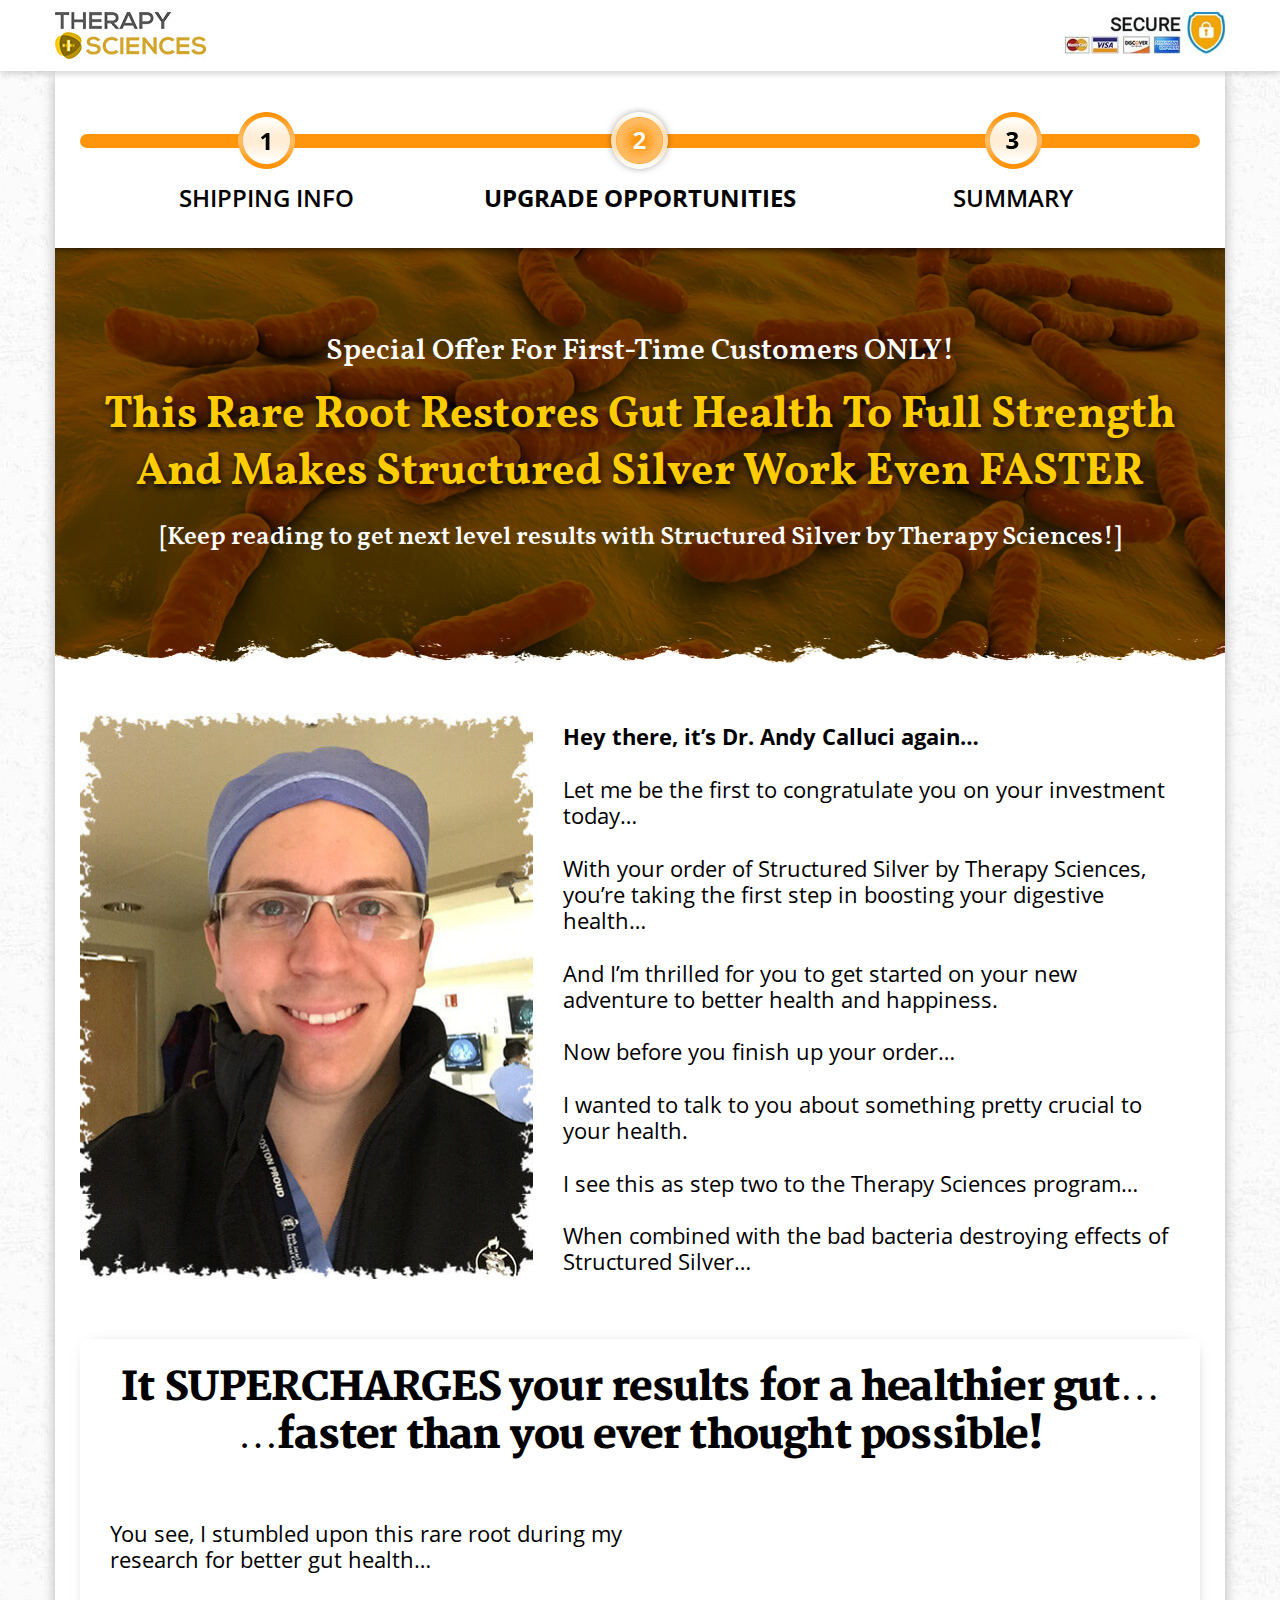
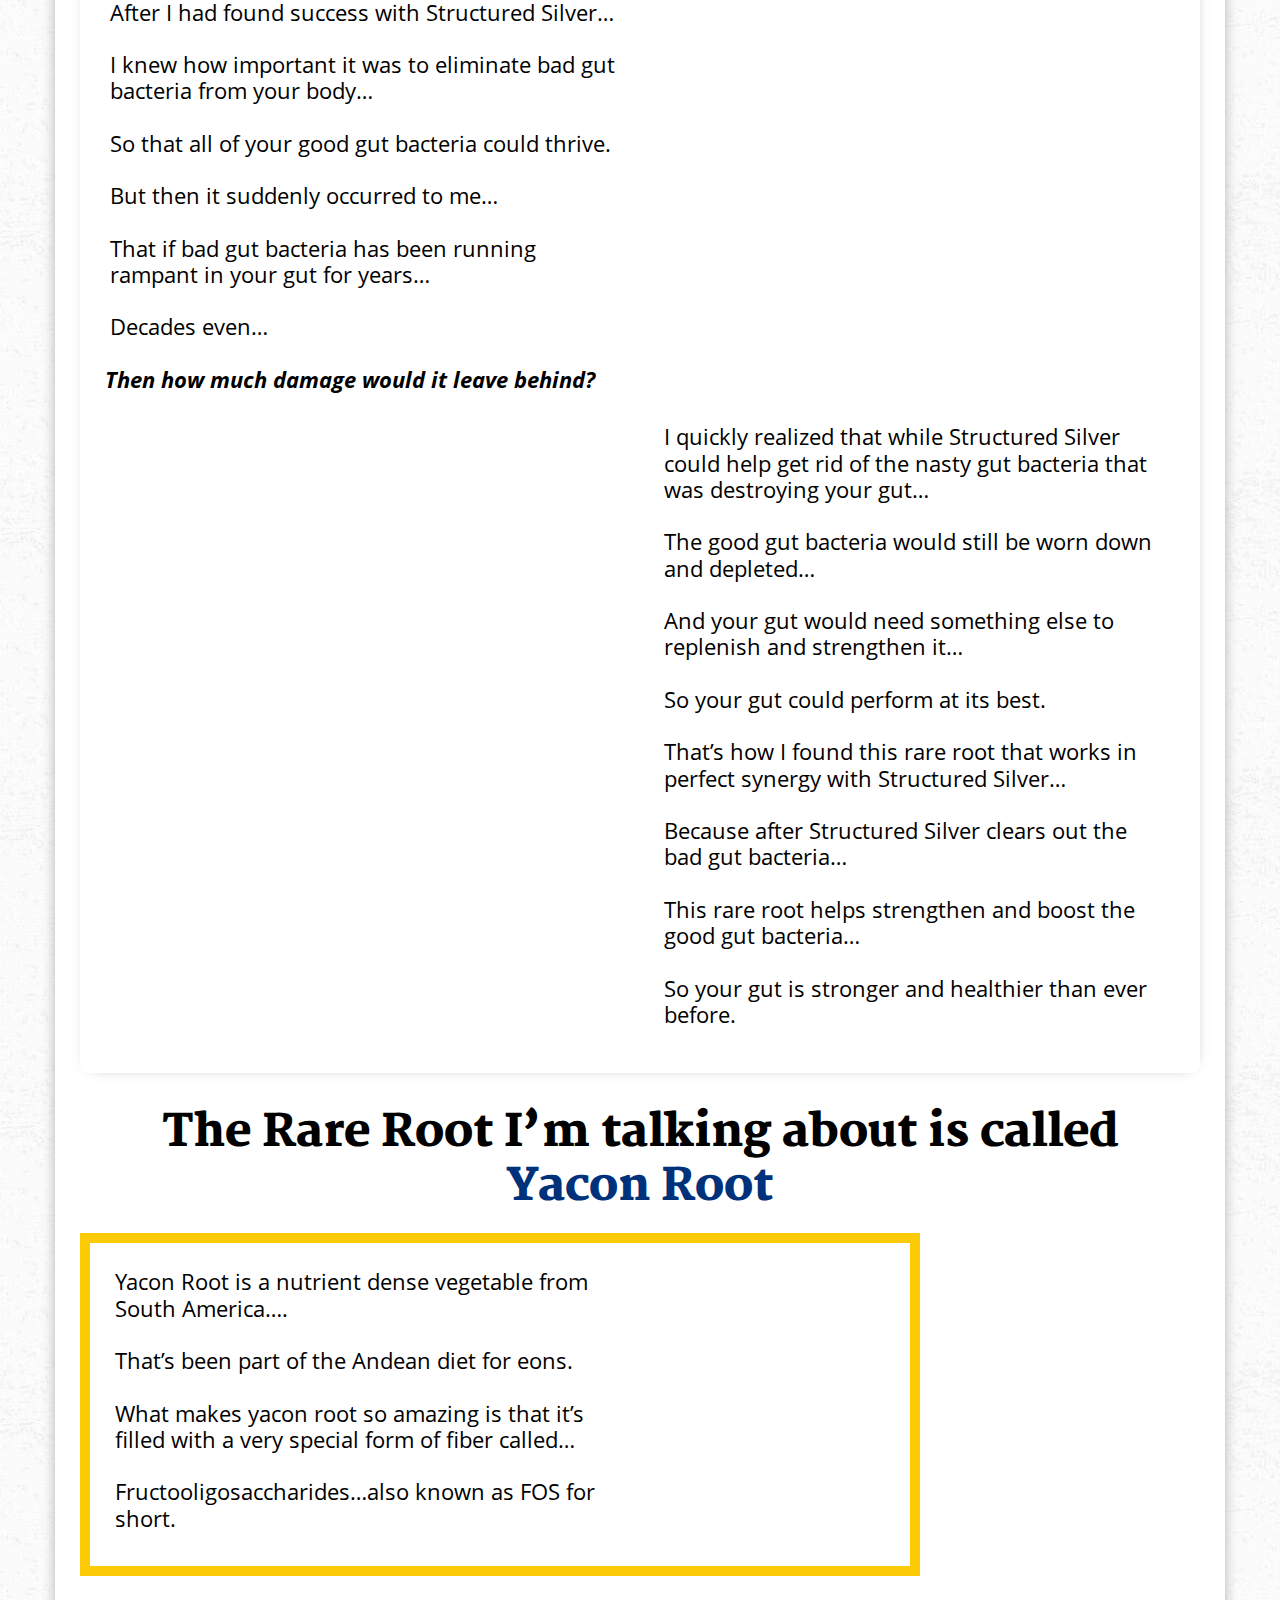
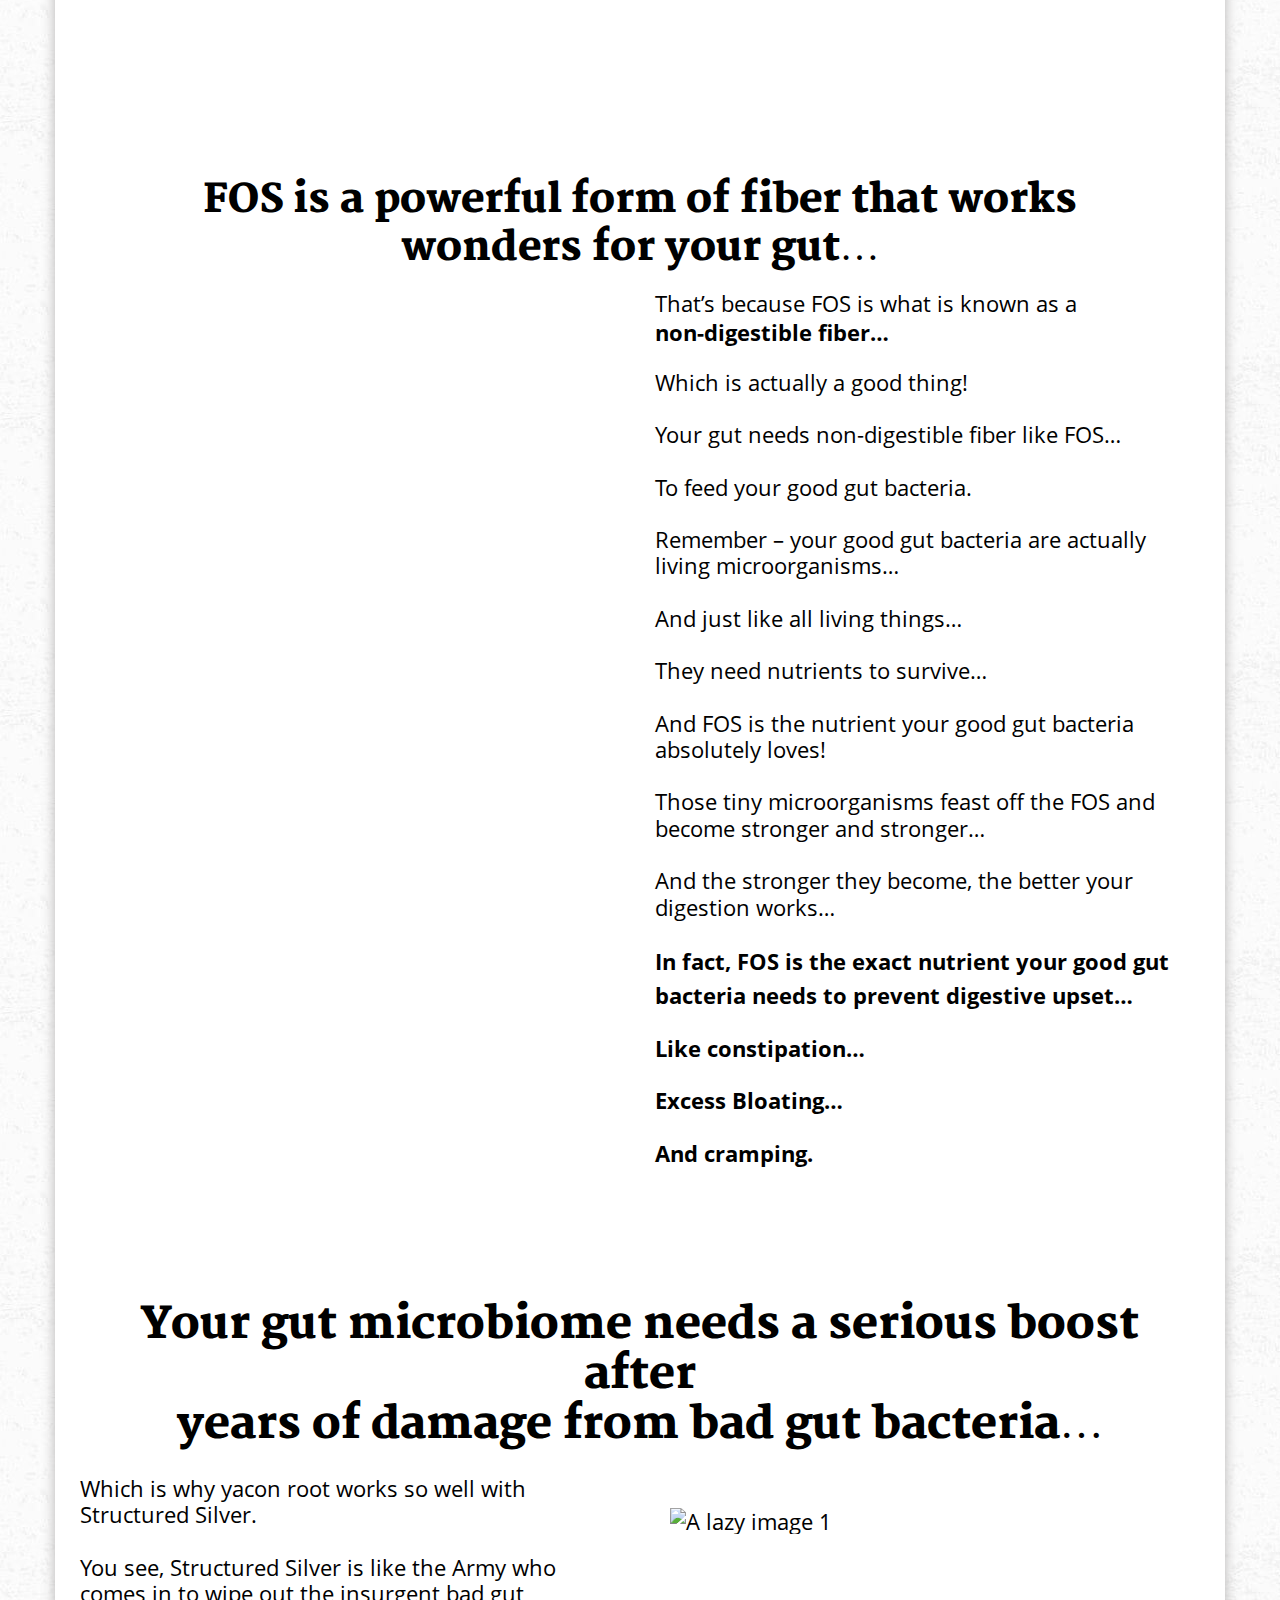
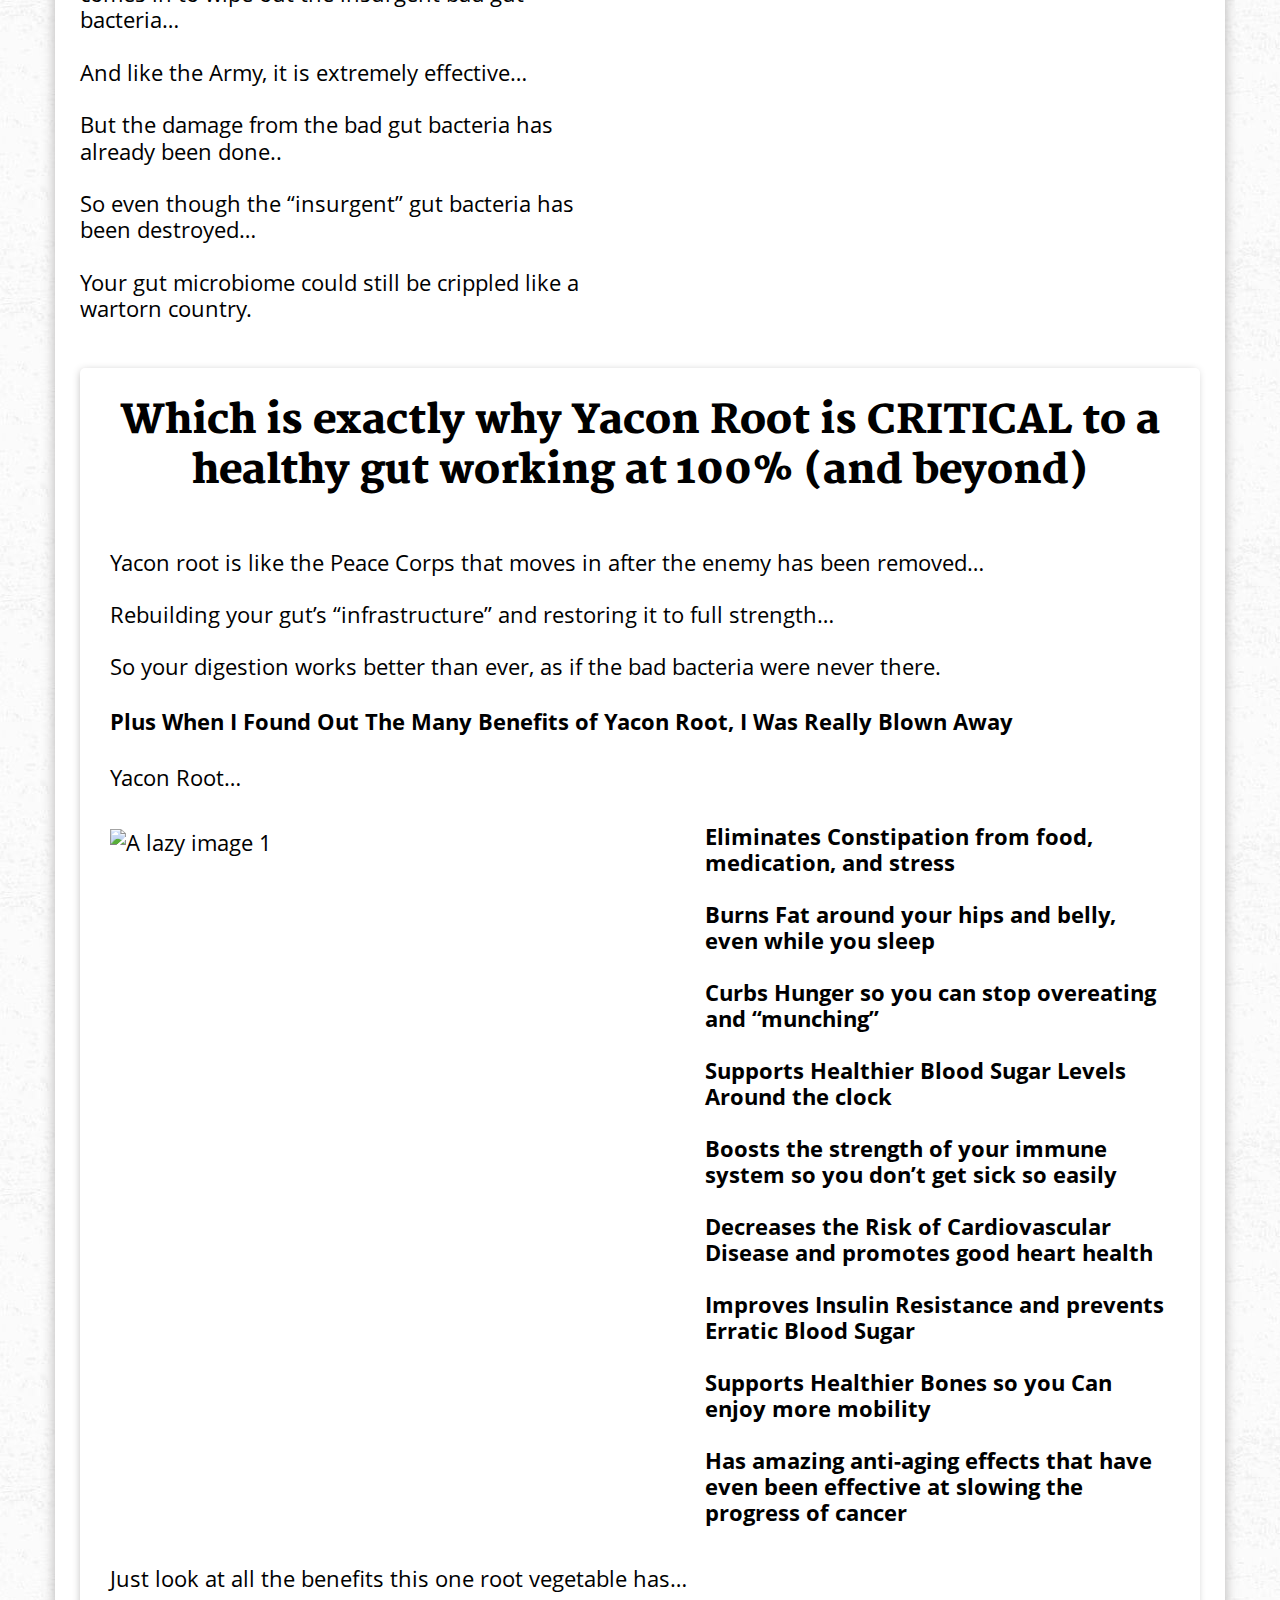
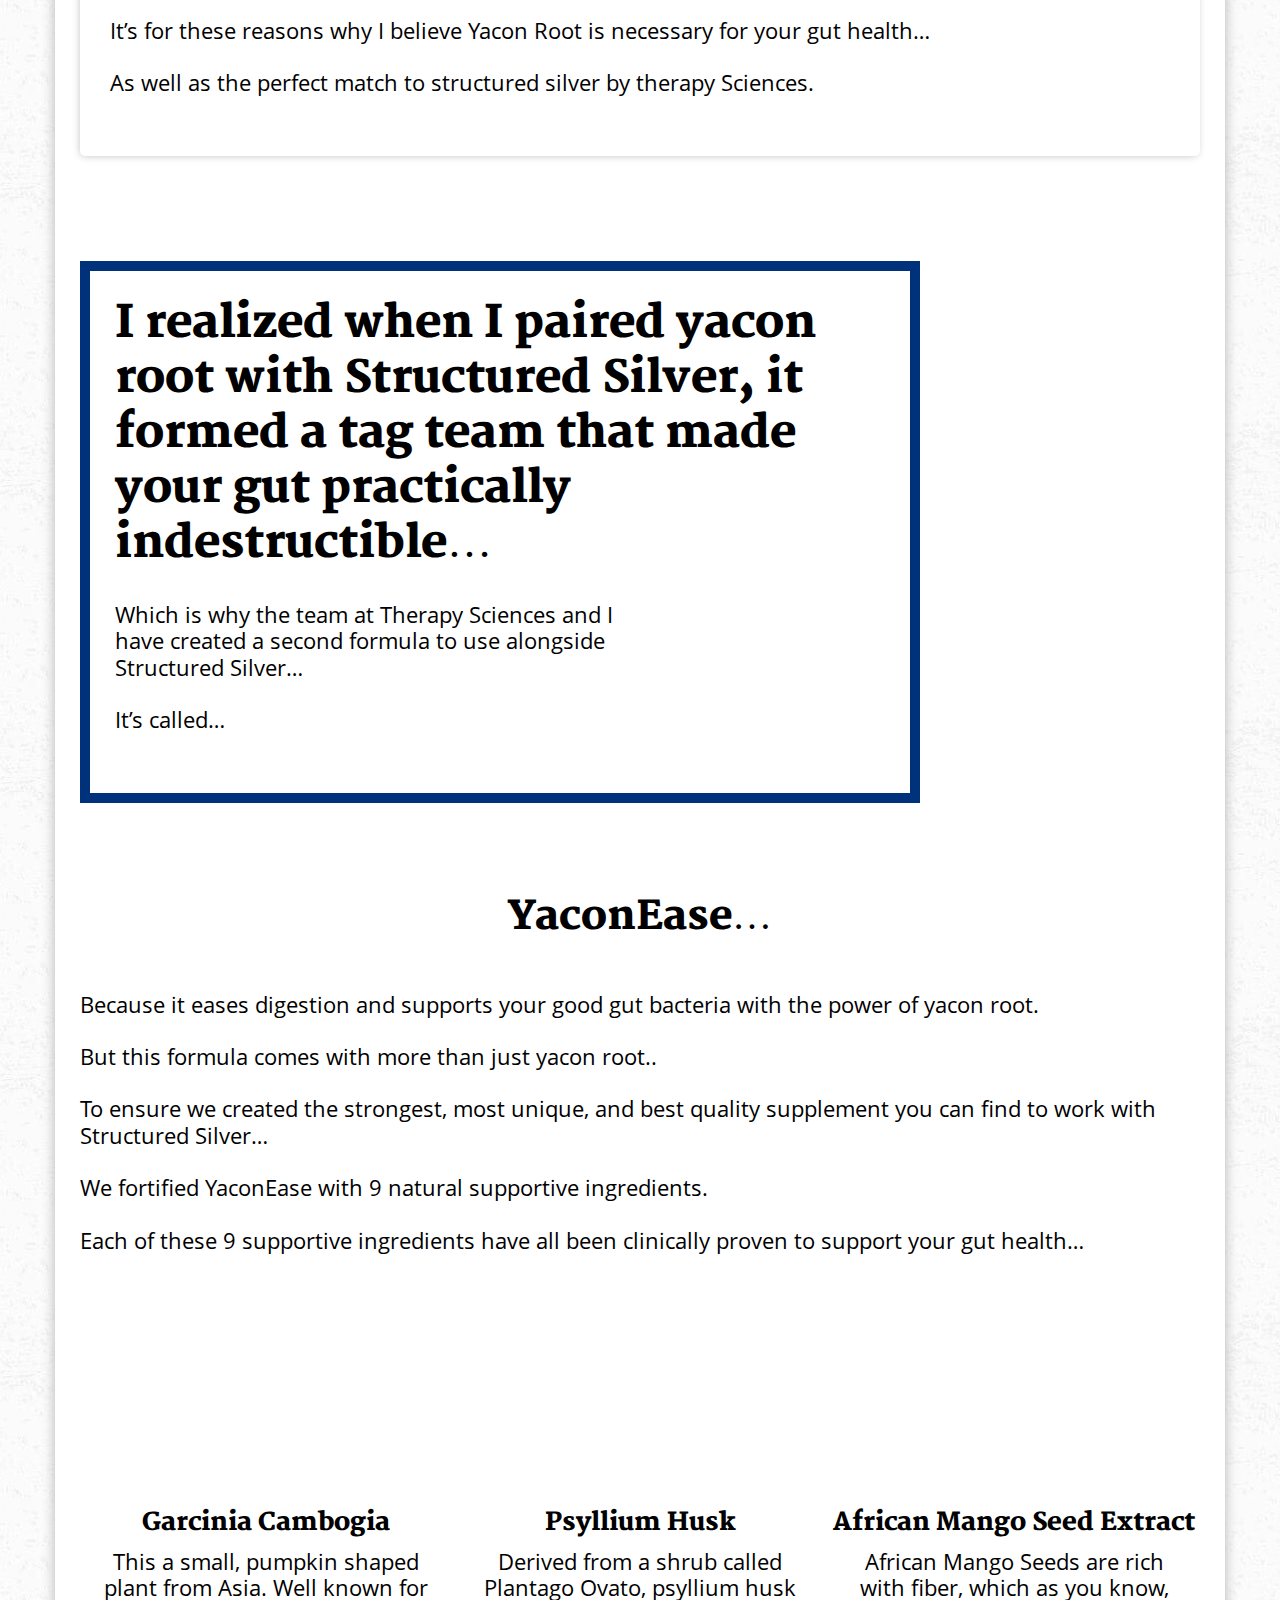
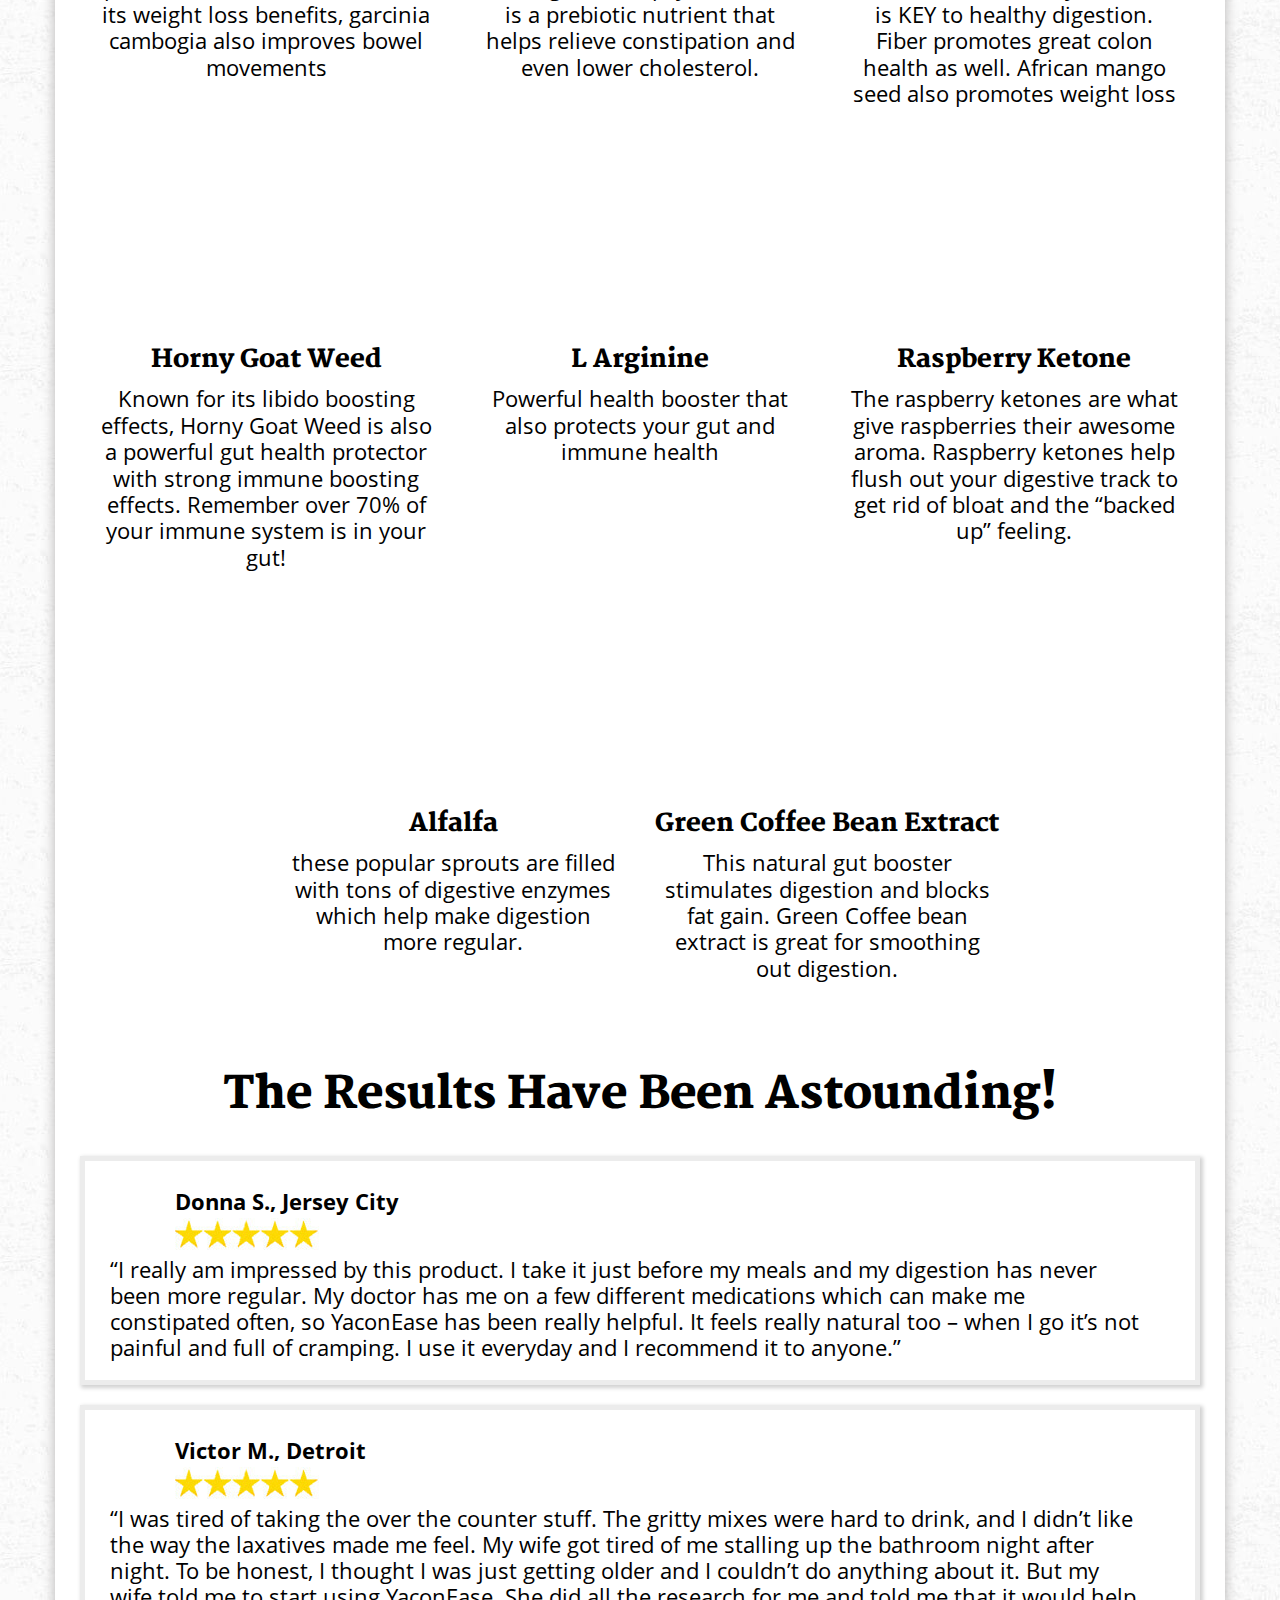
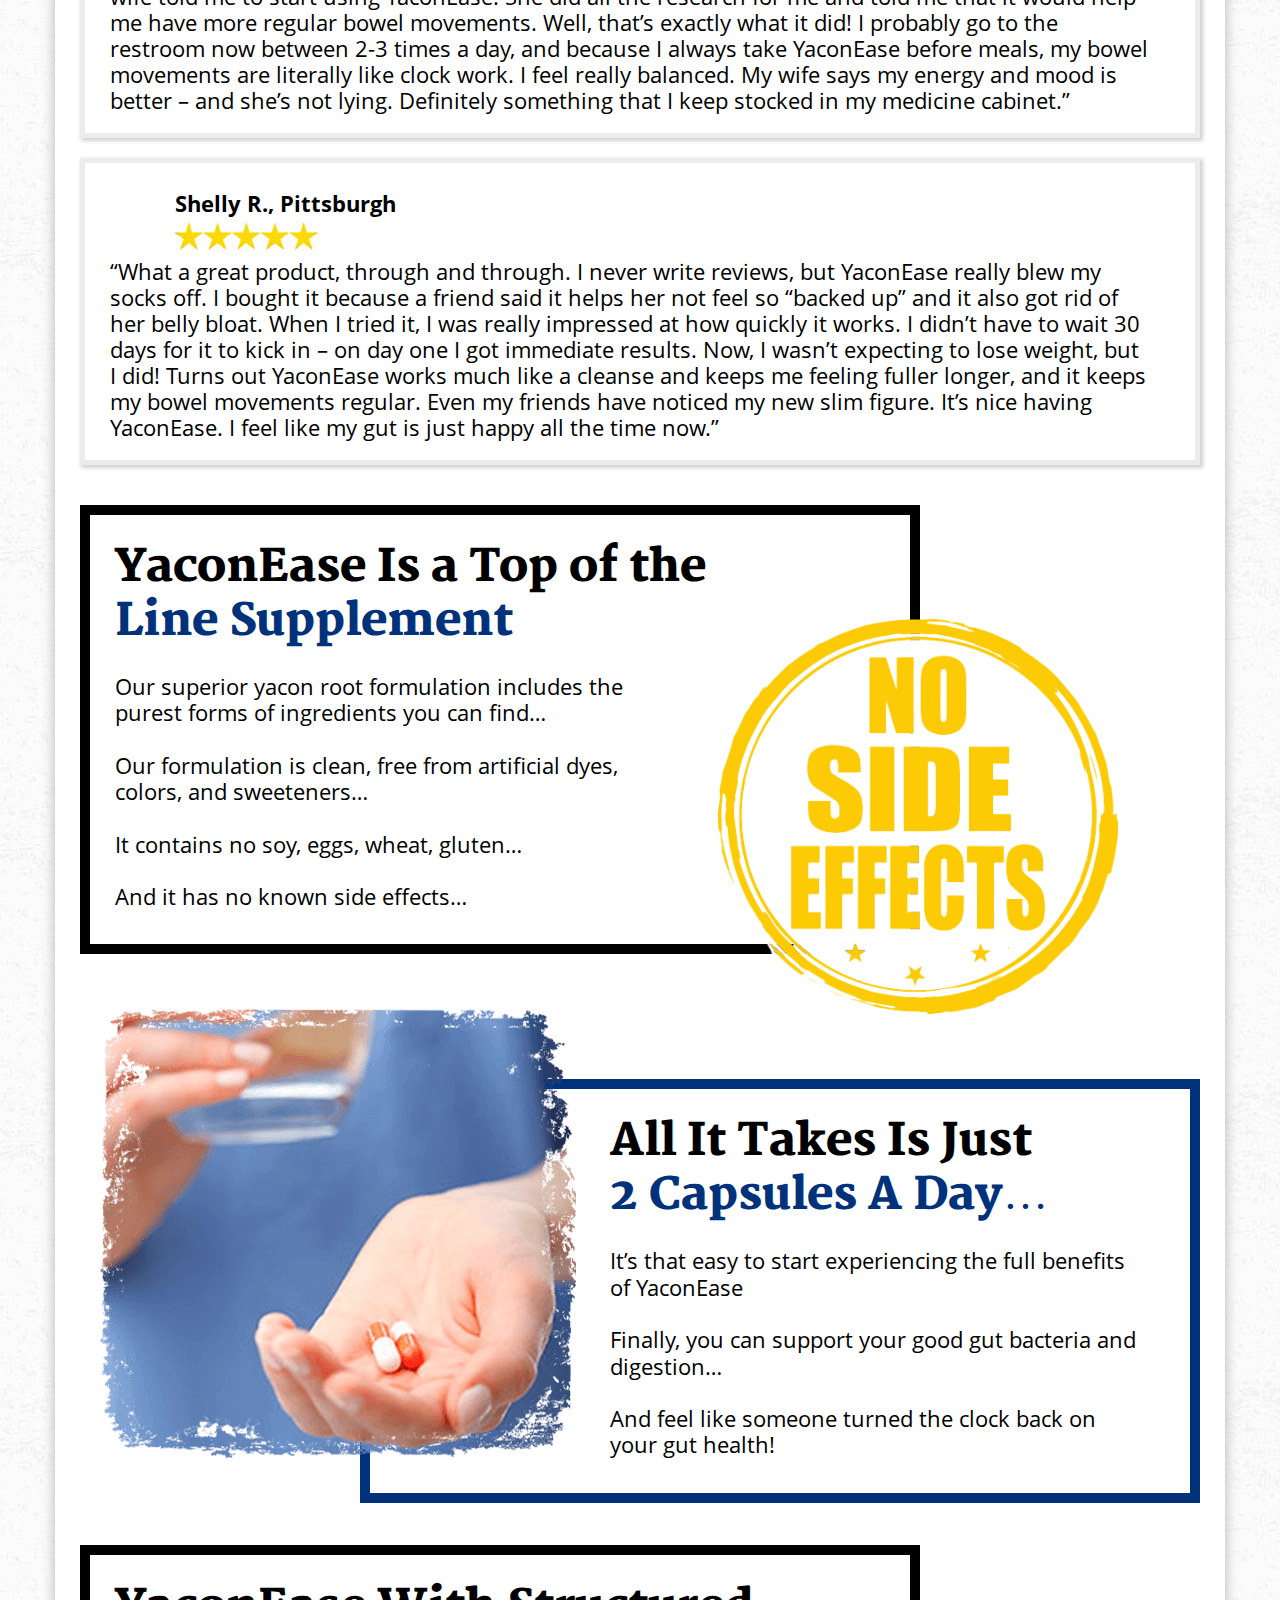
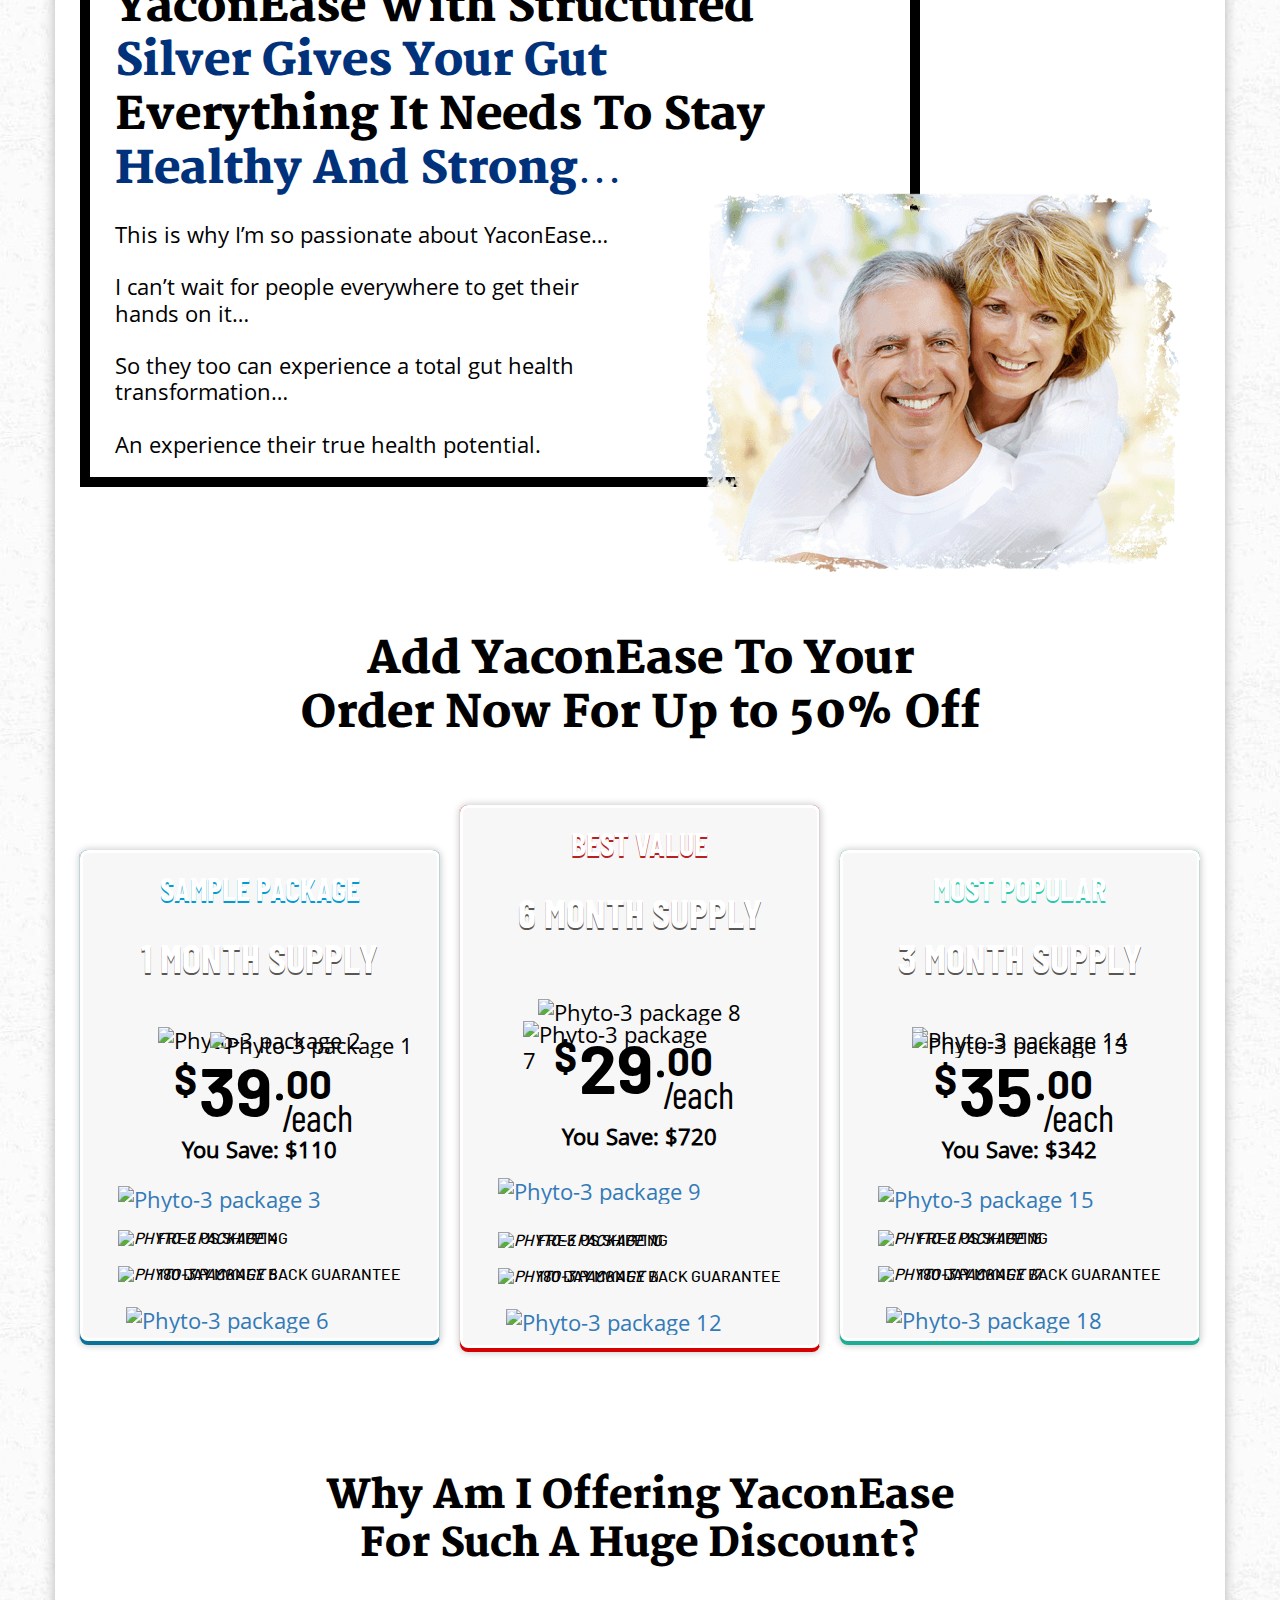
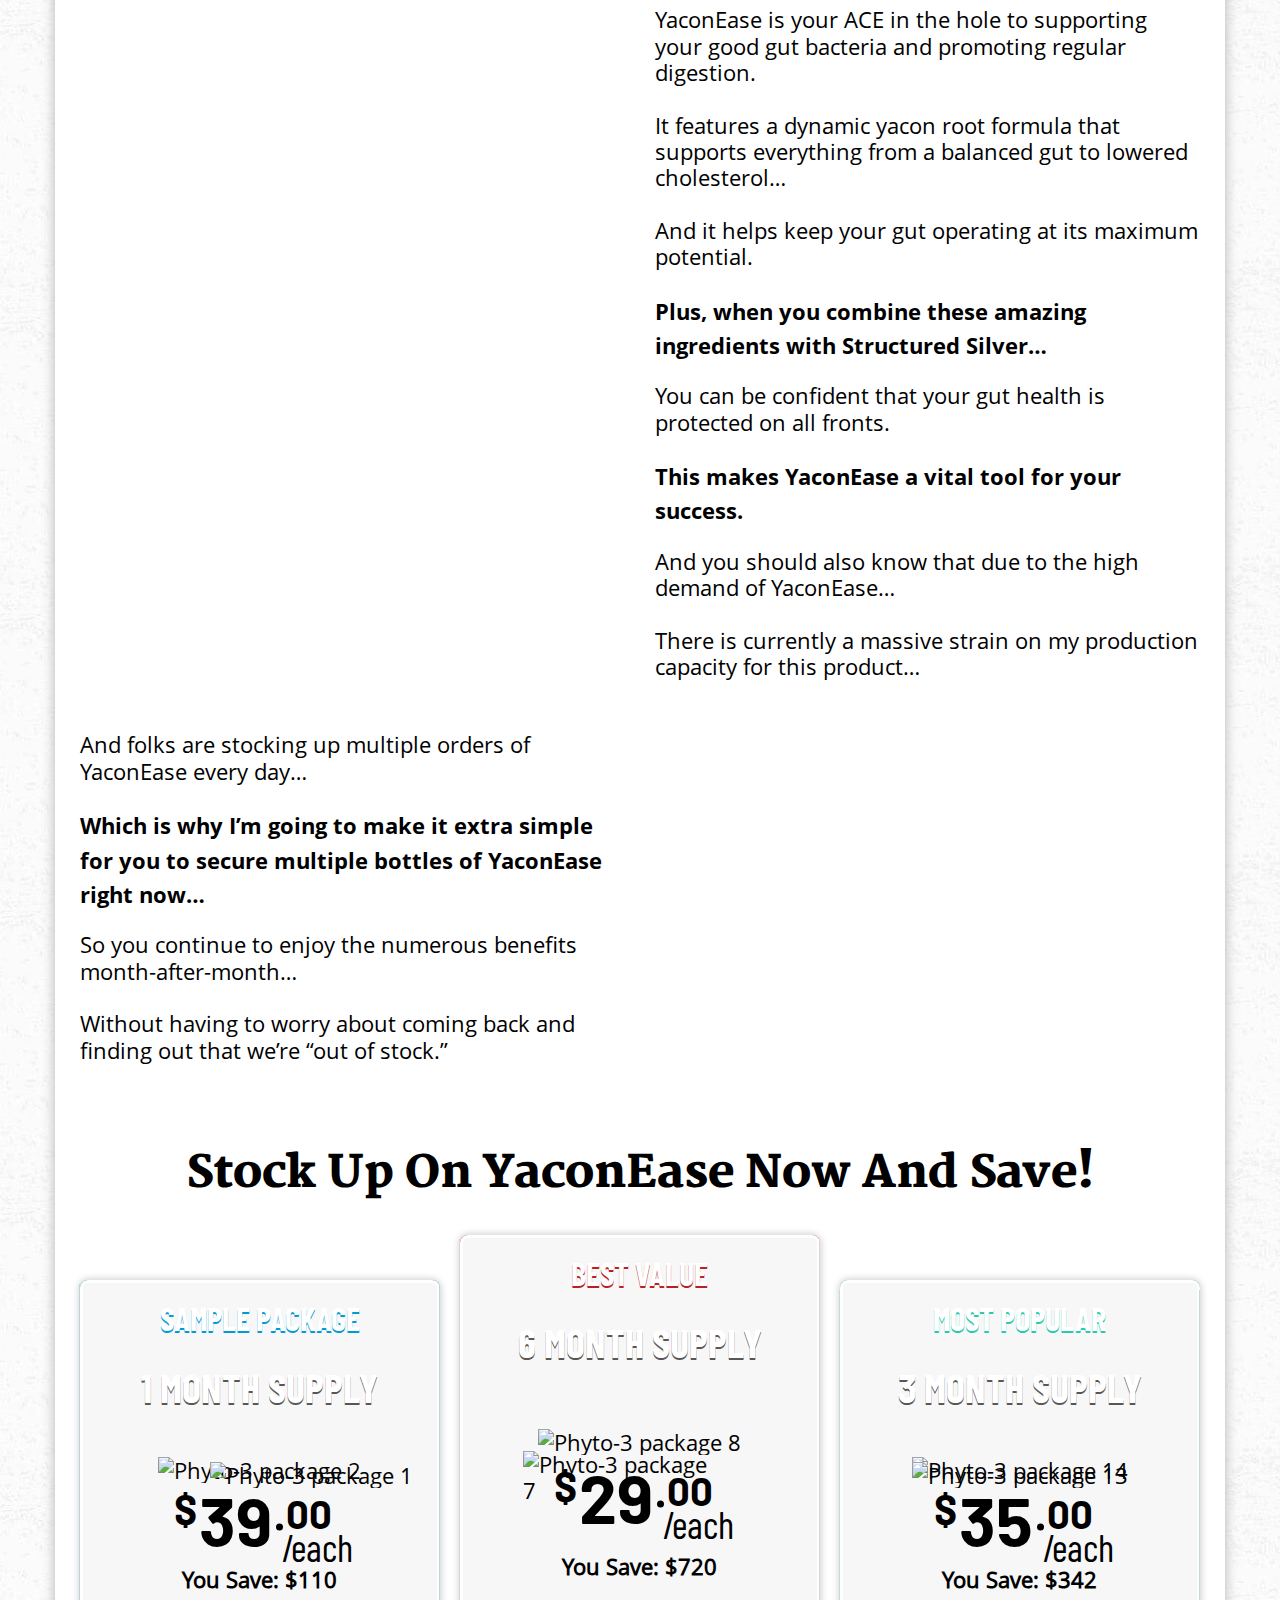
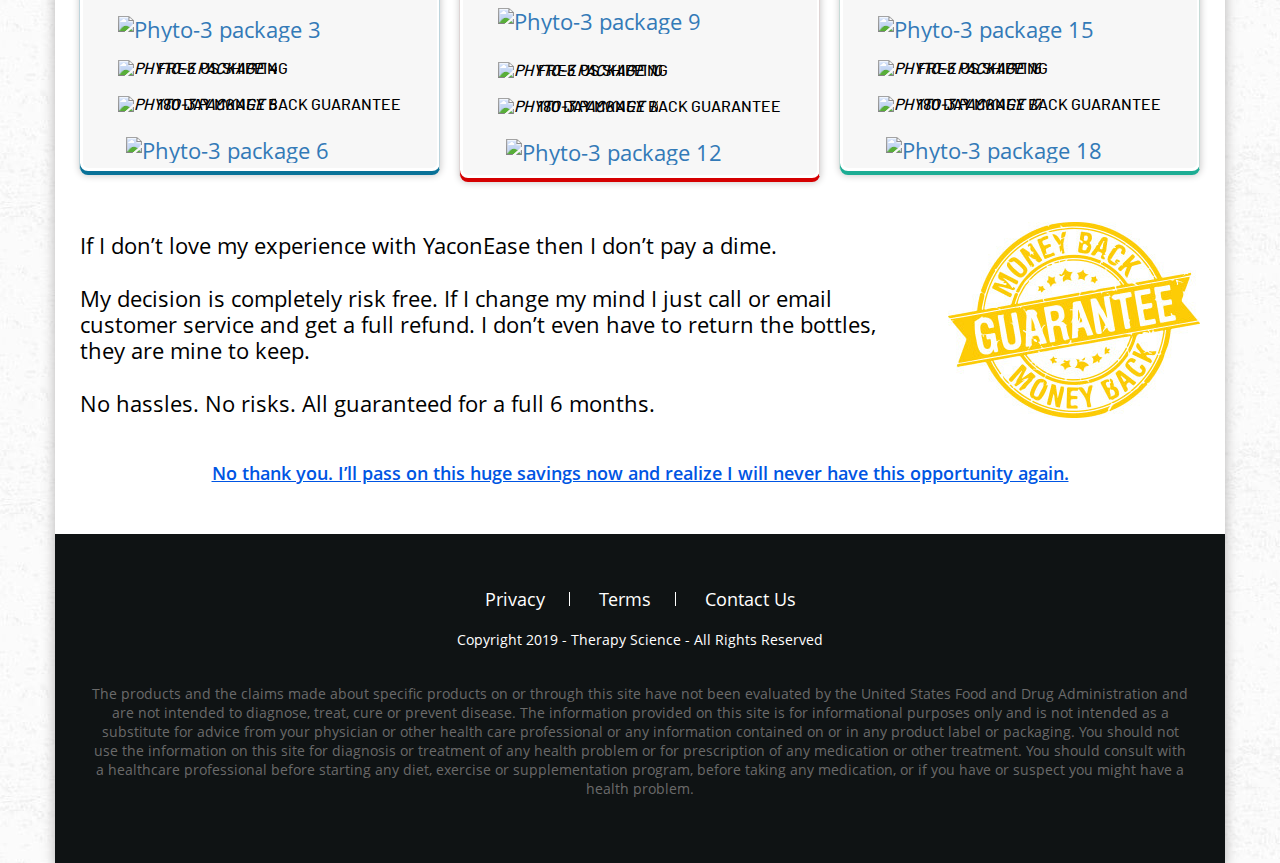
==== commit 8efd5575: "desktop view done" ====
--- a/index.html
+++ b/index.html
@@ -67,7 +67,6 @@
       <div class="col-sm-12">
         <div class="special-offer-con-wrp">
           <div class="lazy special-offer-con" data-src="assets/images/special-offer-sec-bg.jpg">
-          	<span class="btm-wave-img-1 lazy" data-src="assets/images/btm-wave-img-1.jpg"></span>
           </div> 
           <div class="special-offer-dsc">
             <h4>Special Offer For First-Time Customers ONLY!</h4> 
--- a/style.css
+++ b/style.css
@@ -325,16 +325,6 @@
     background-size: cover!important;
     background-position: center center!important;
     z-index: 2
-}
-.btm-wave-img-1{
-    position: absolute;
-    left: 0;
-    right: 0;
-    bottom: -1px;
-    z-index: 1;
-    height: 22px;
-    background-position: center bottom!important;
-    background-repeat: repeat-x!important;
 }
 .special-offer-dsc{
     position: relative;
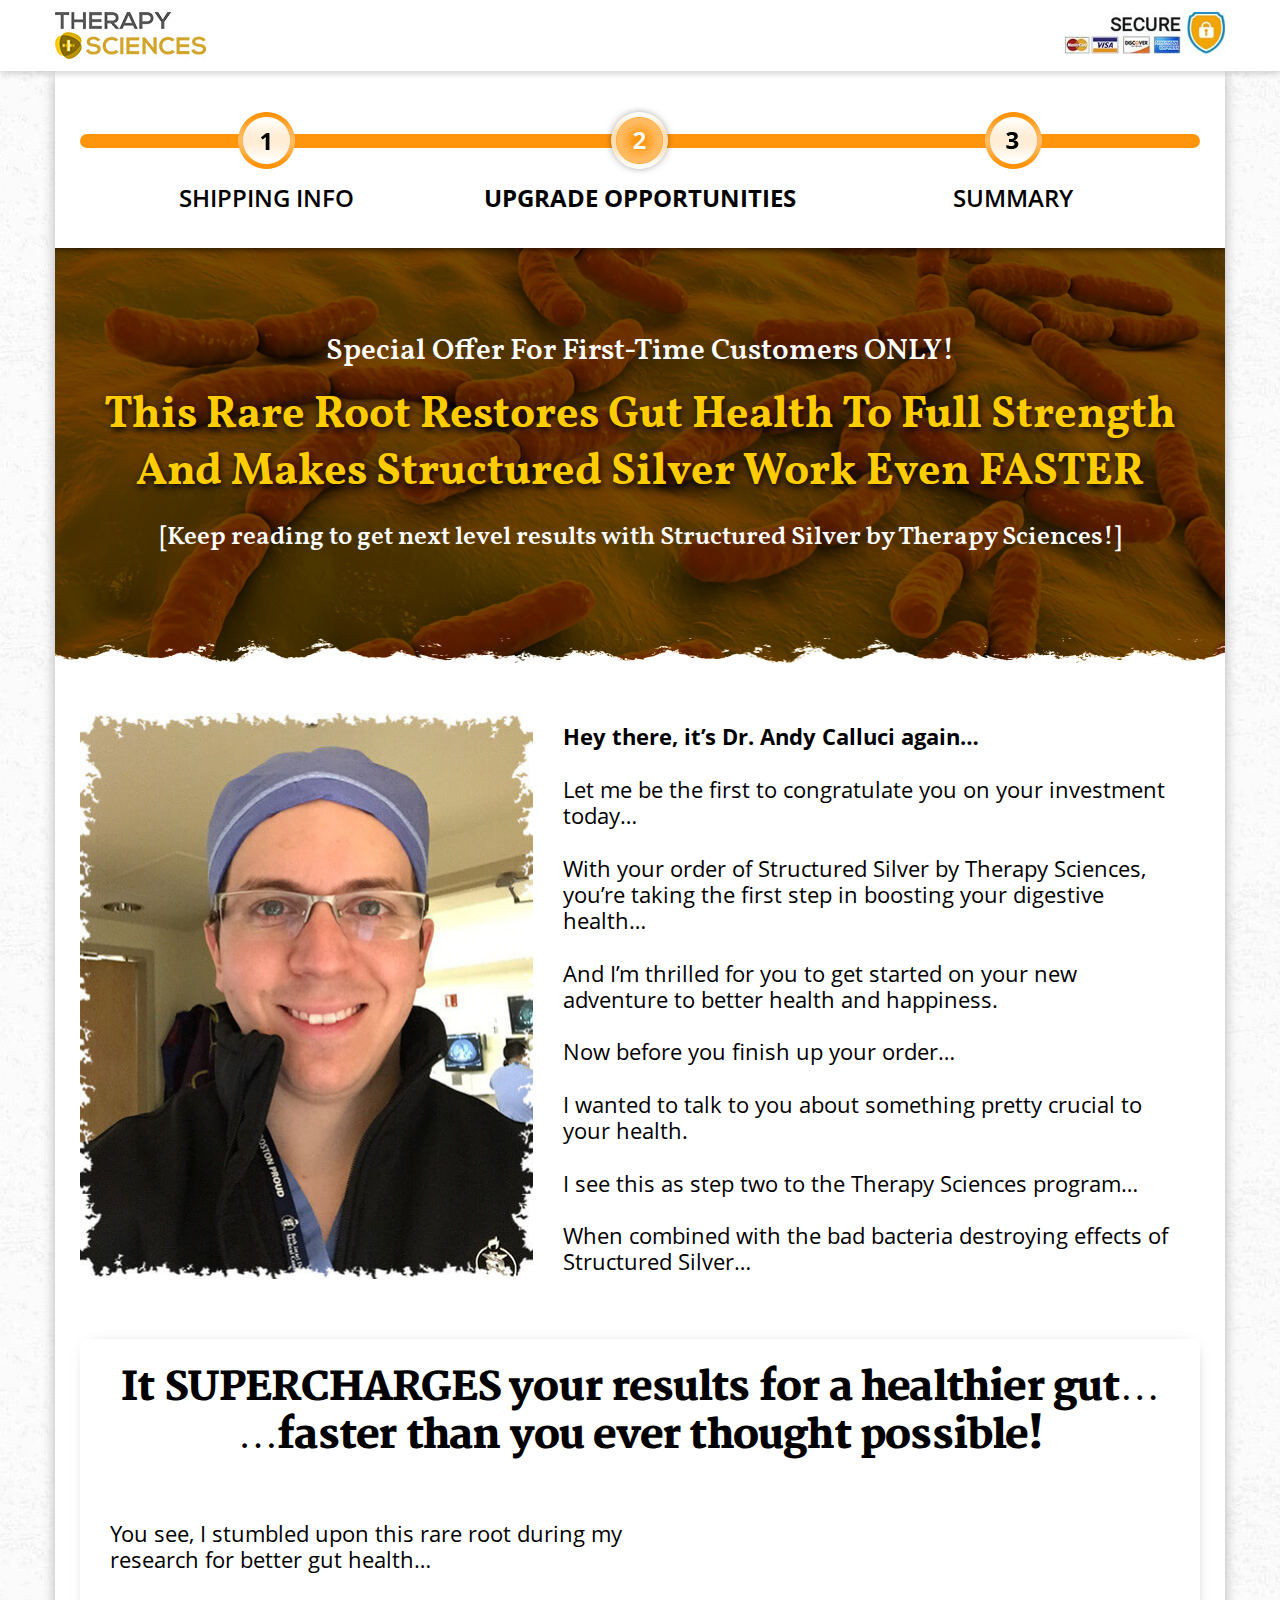
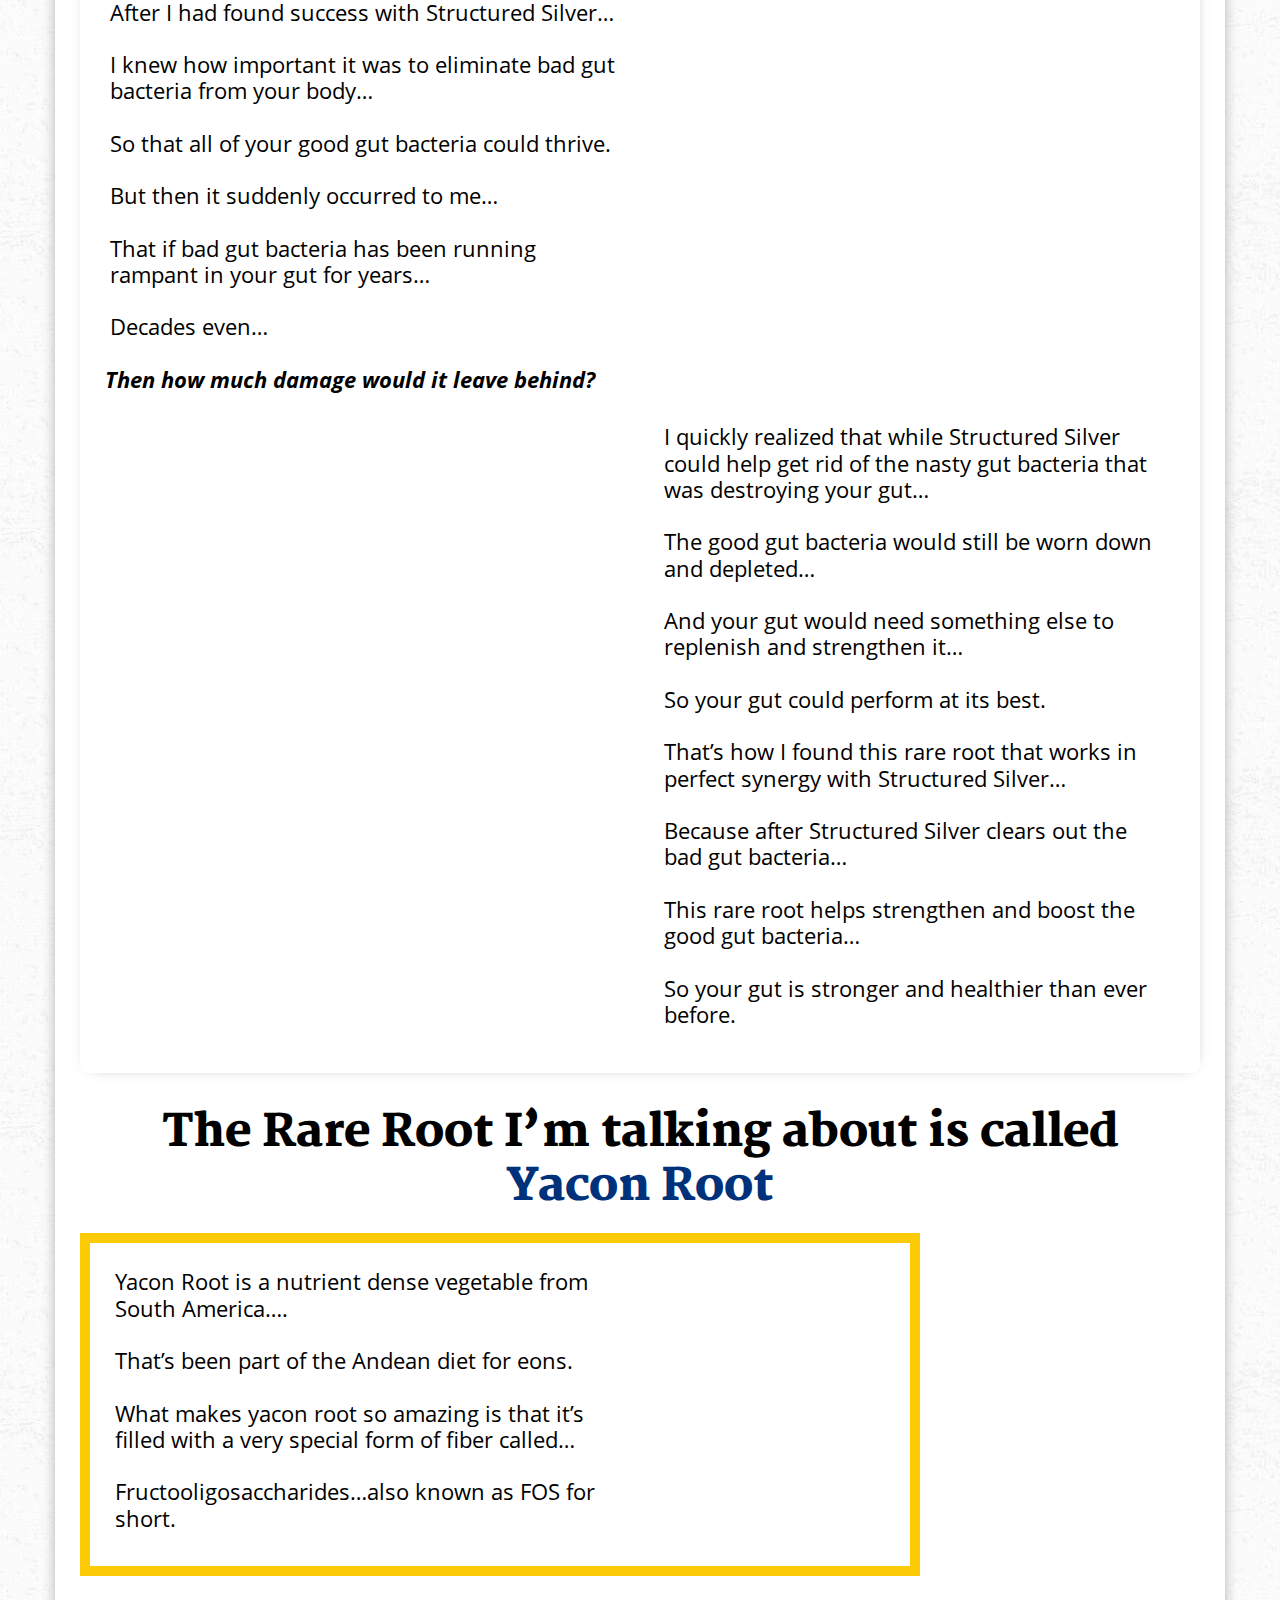
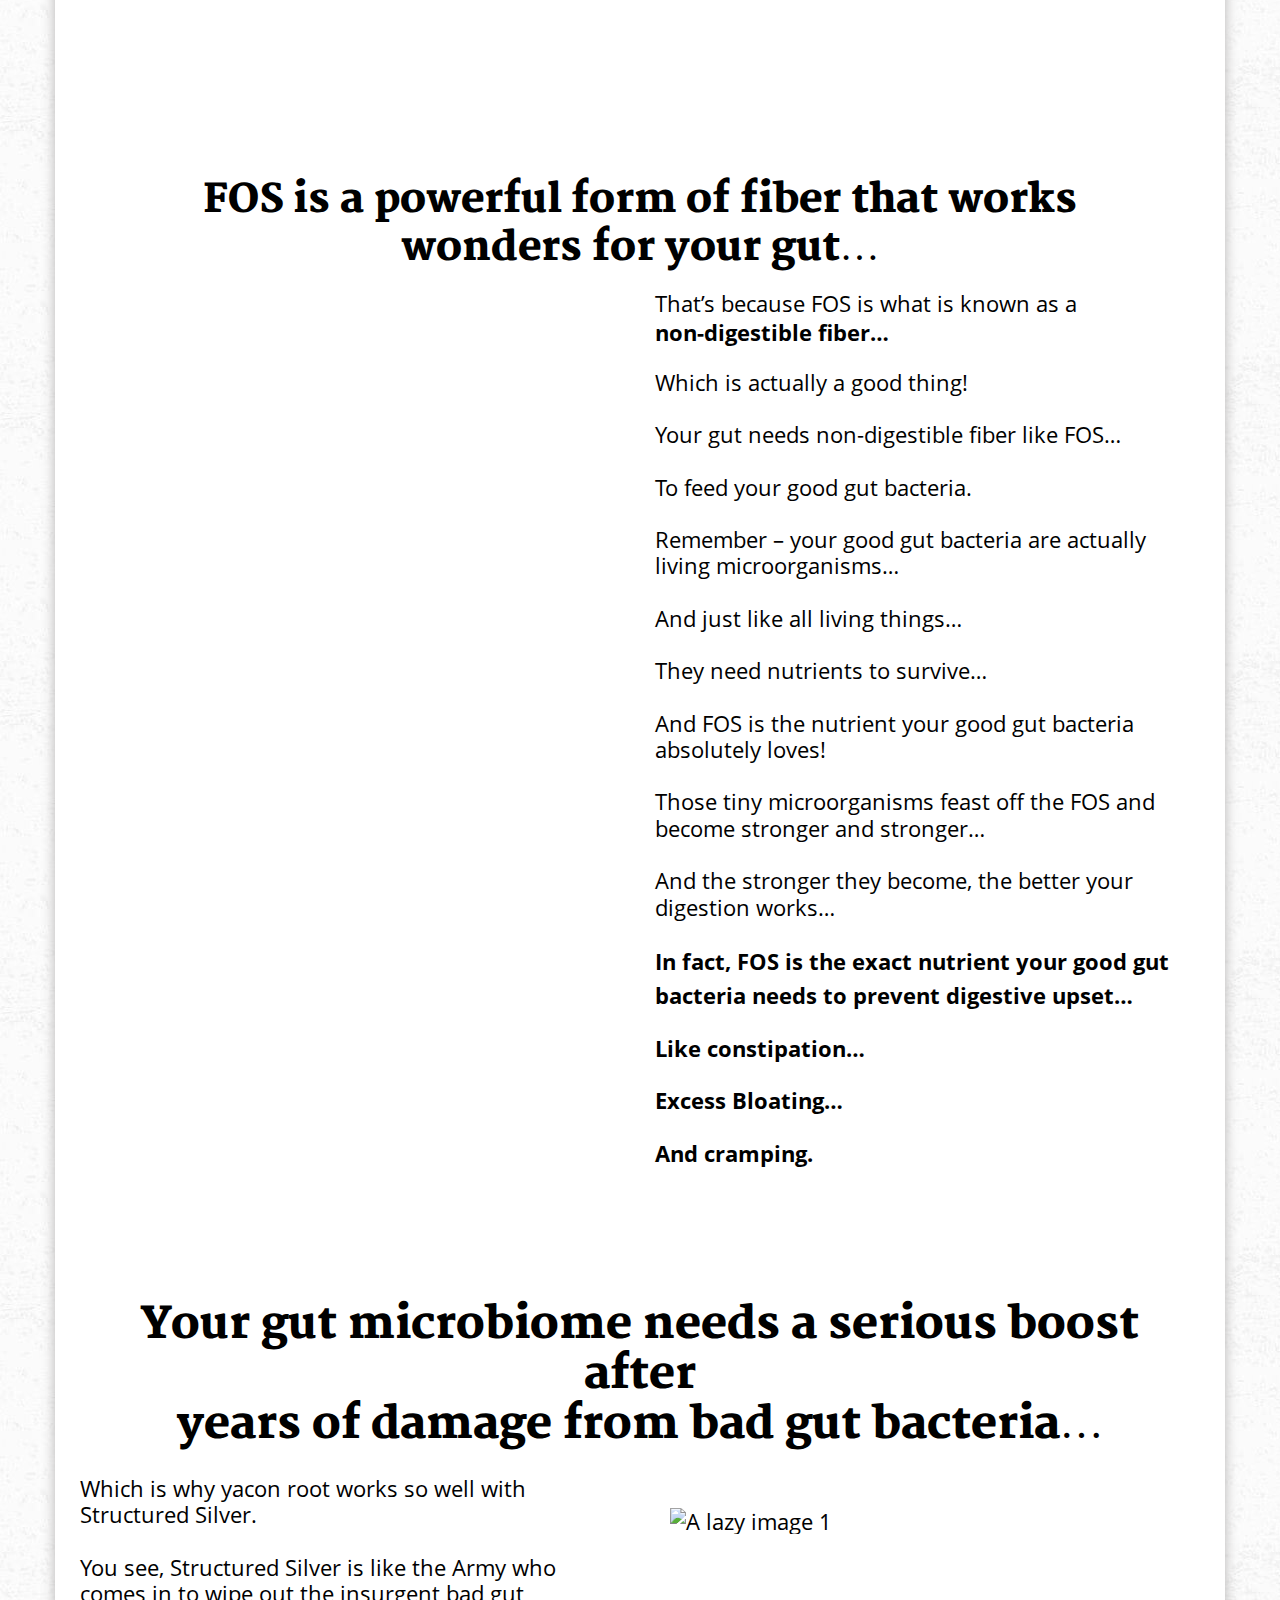
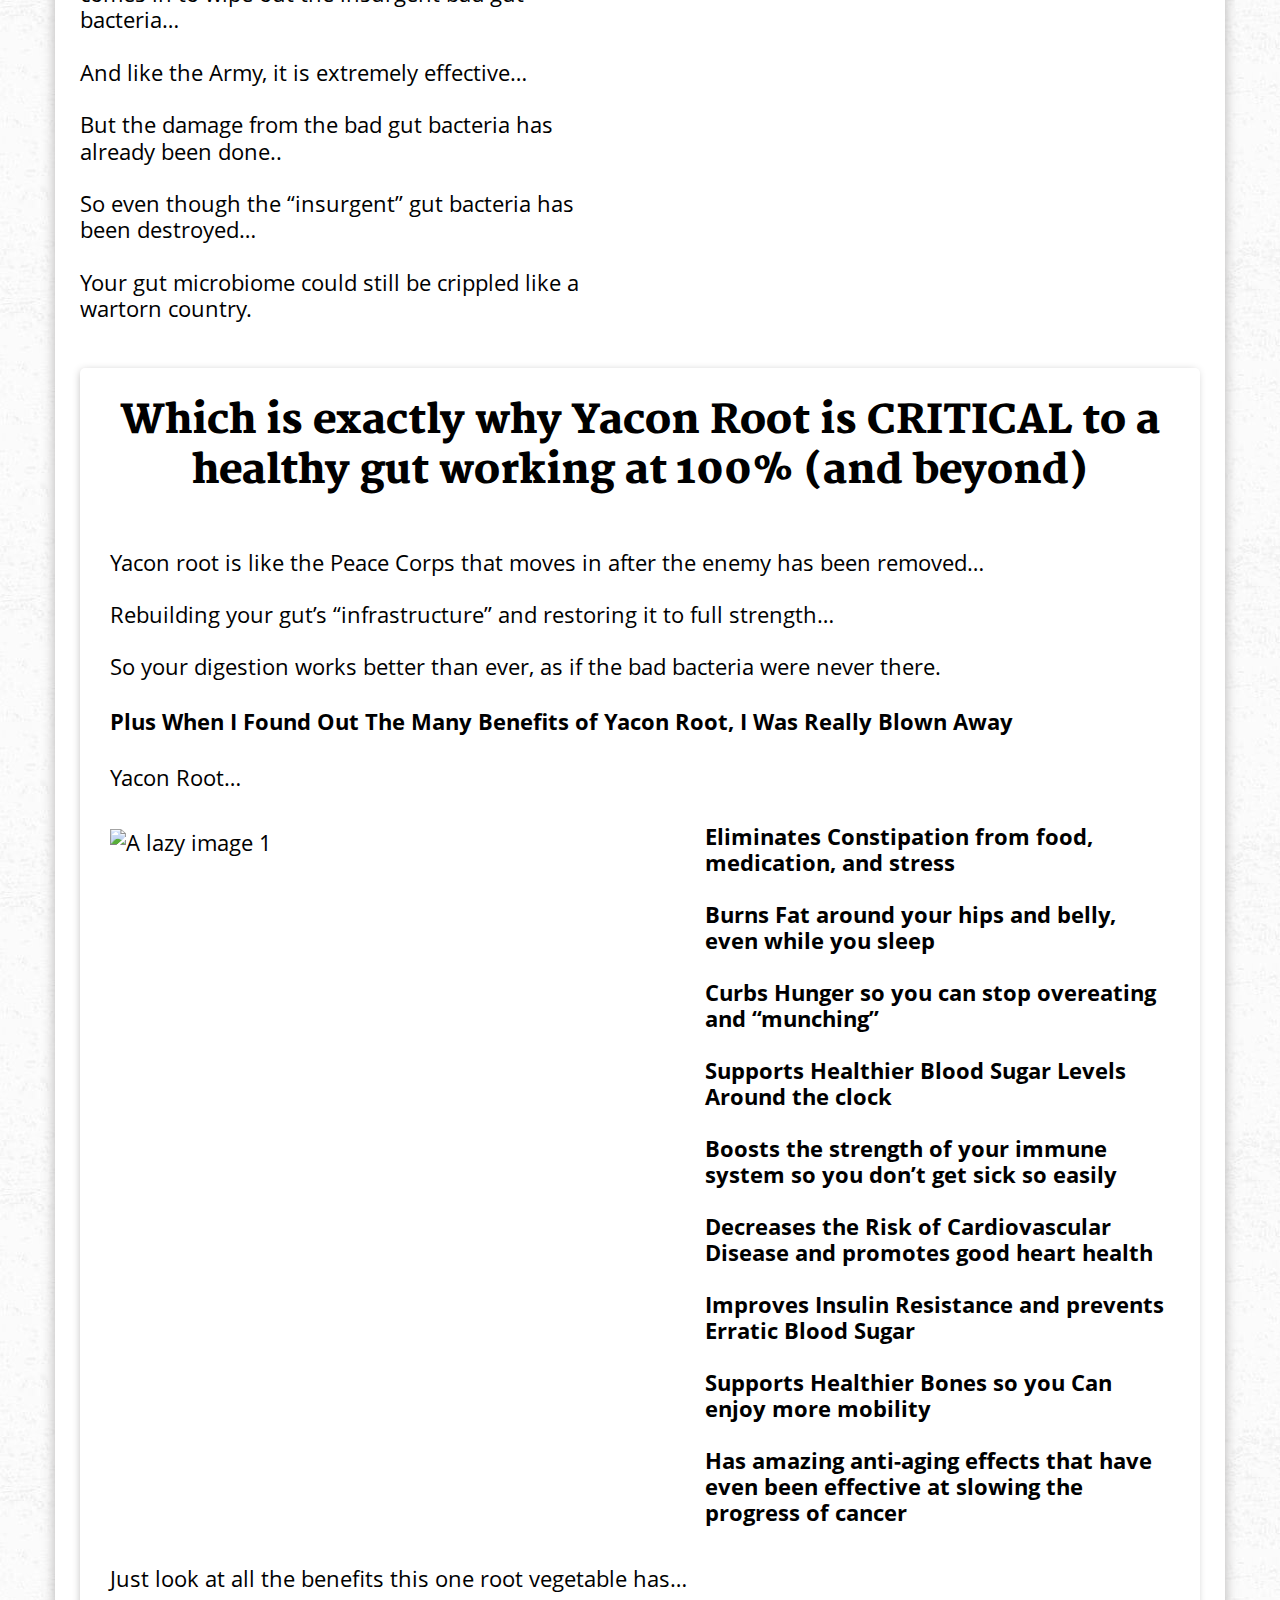
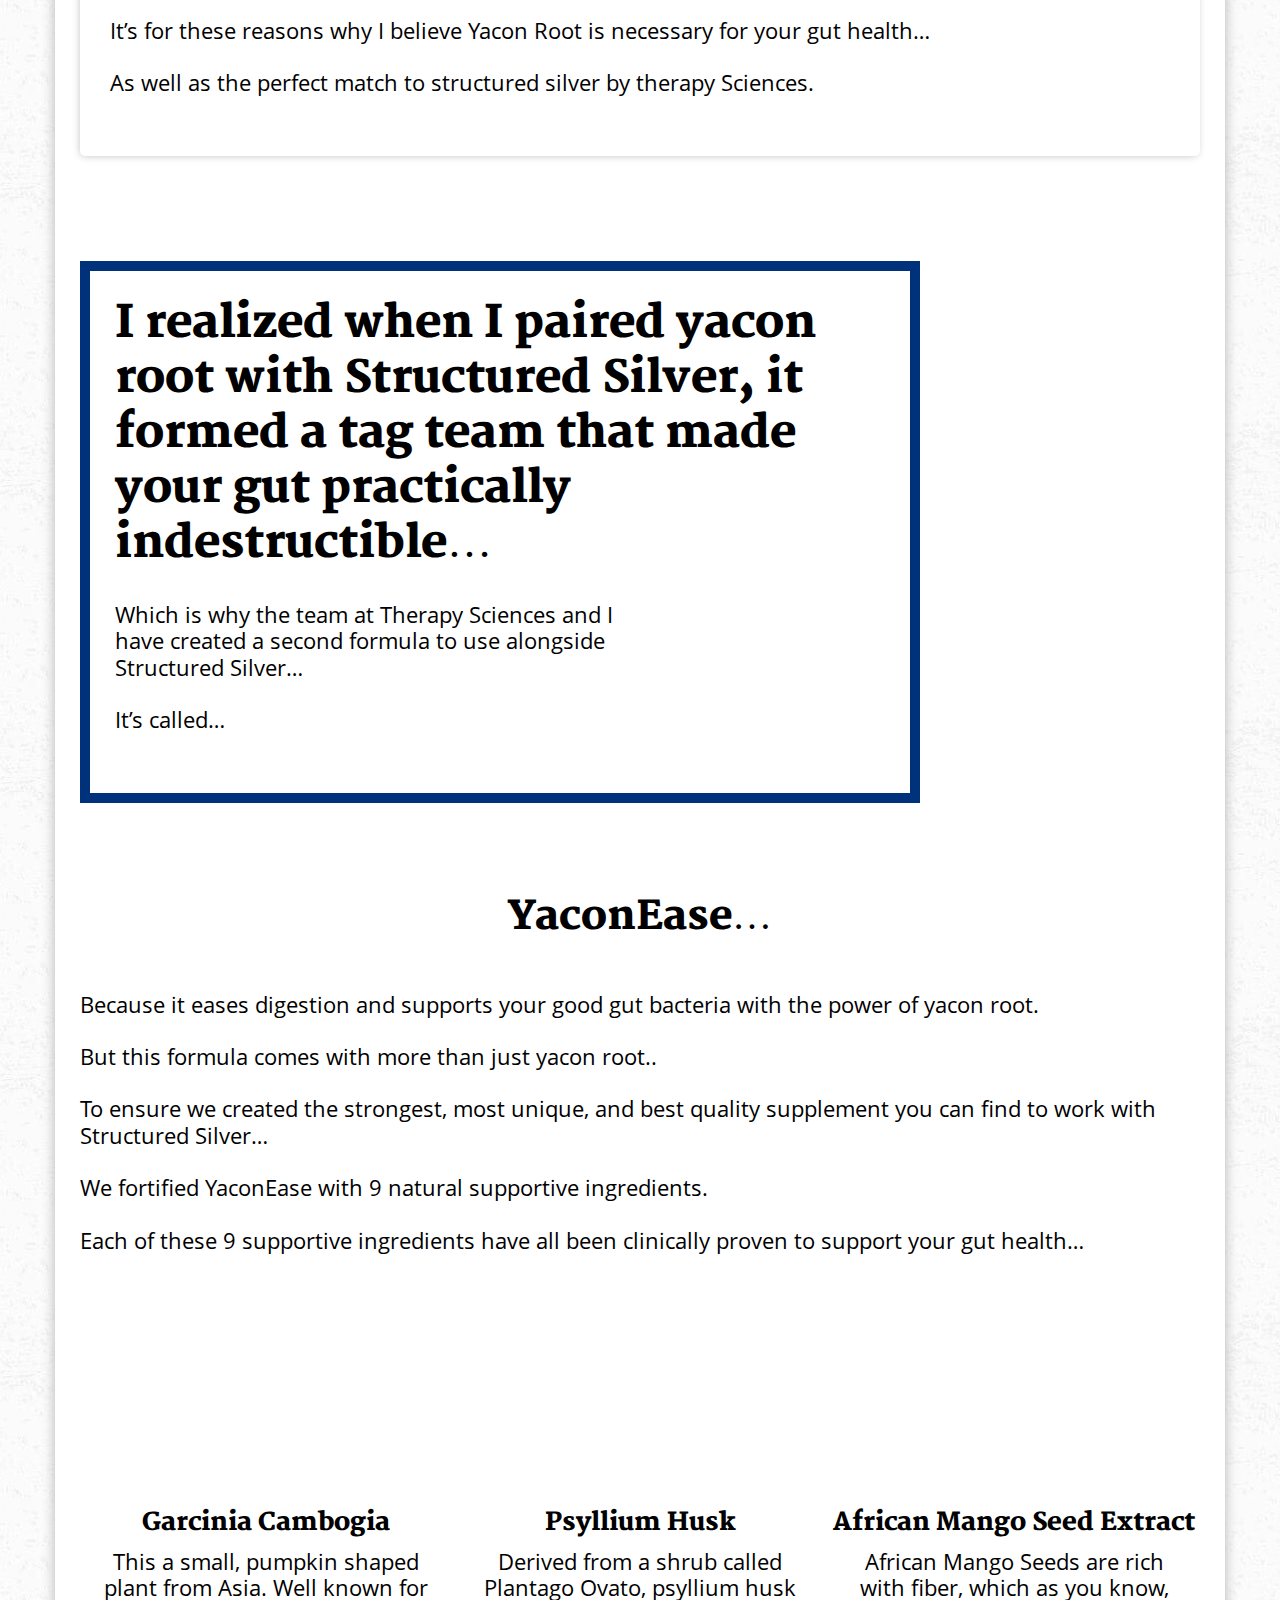
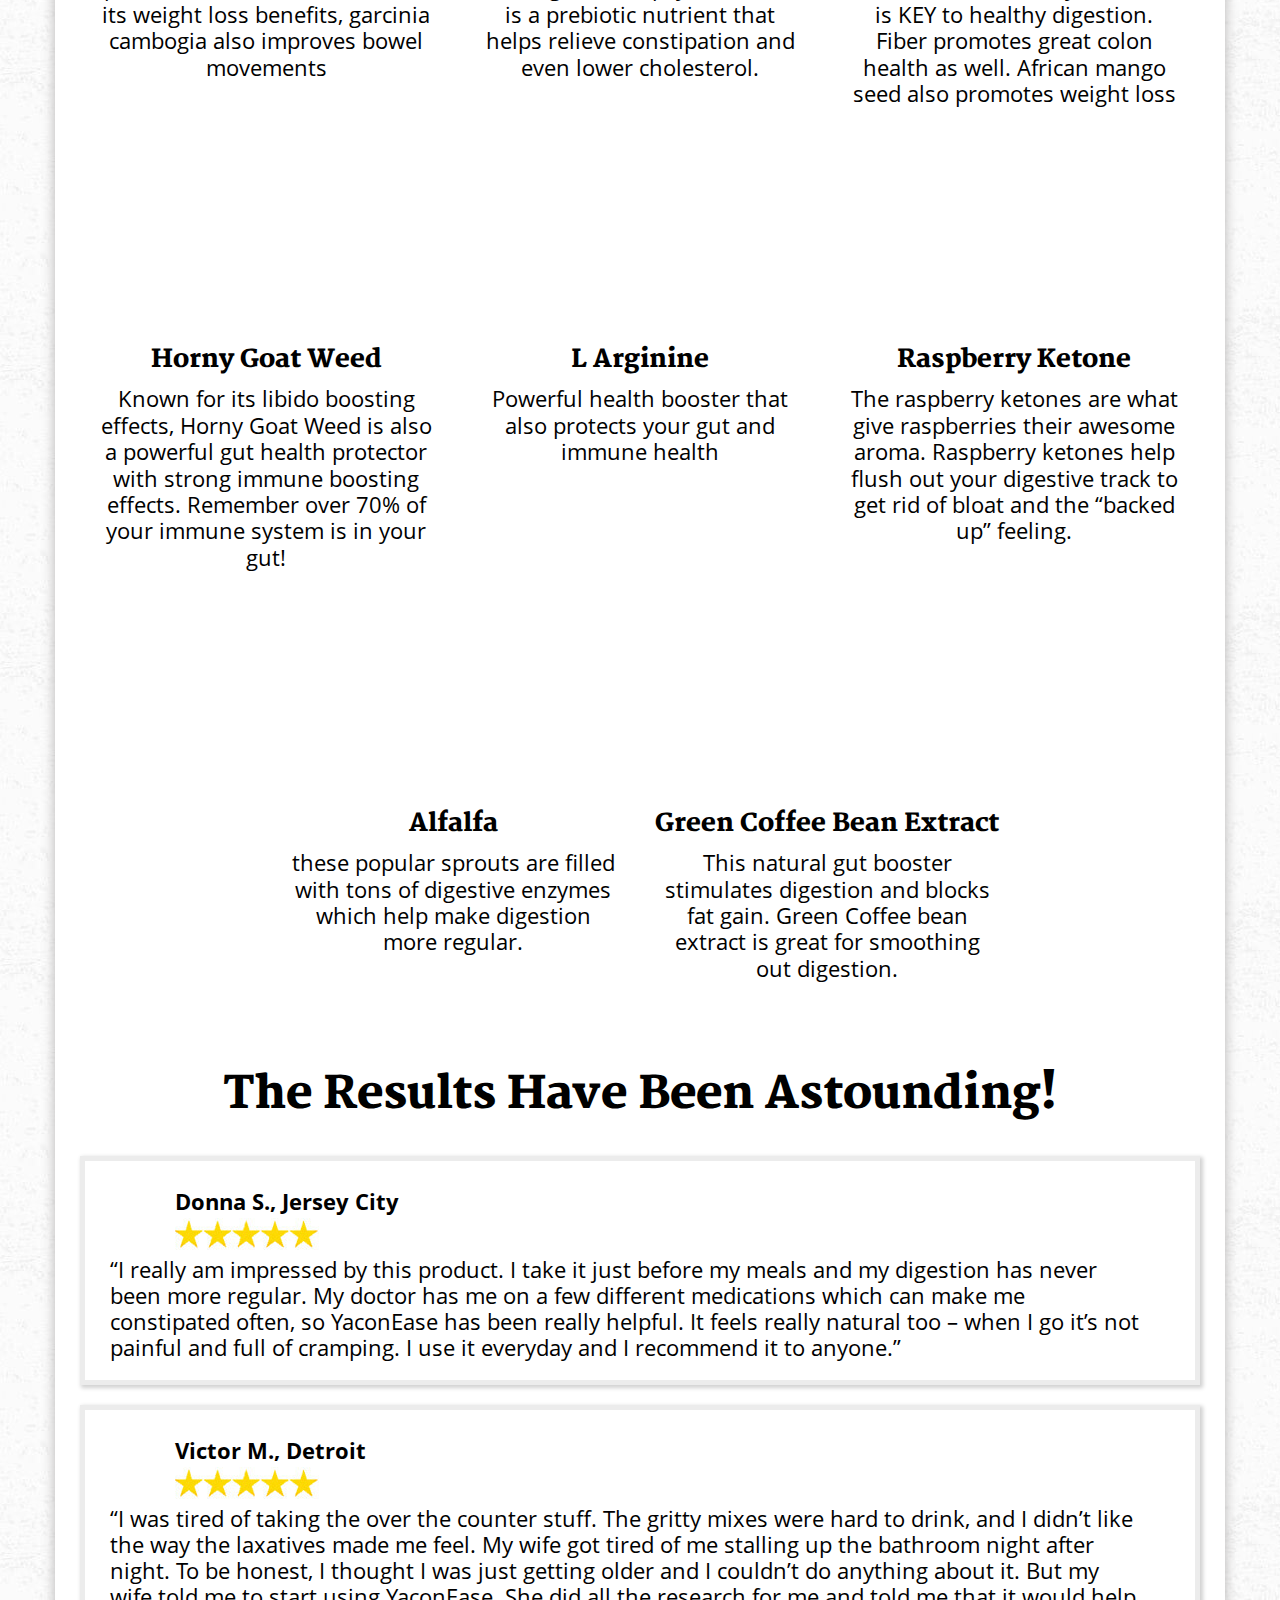
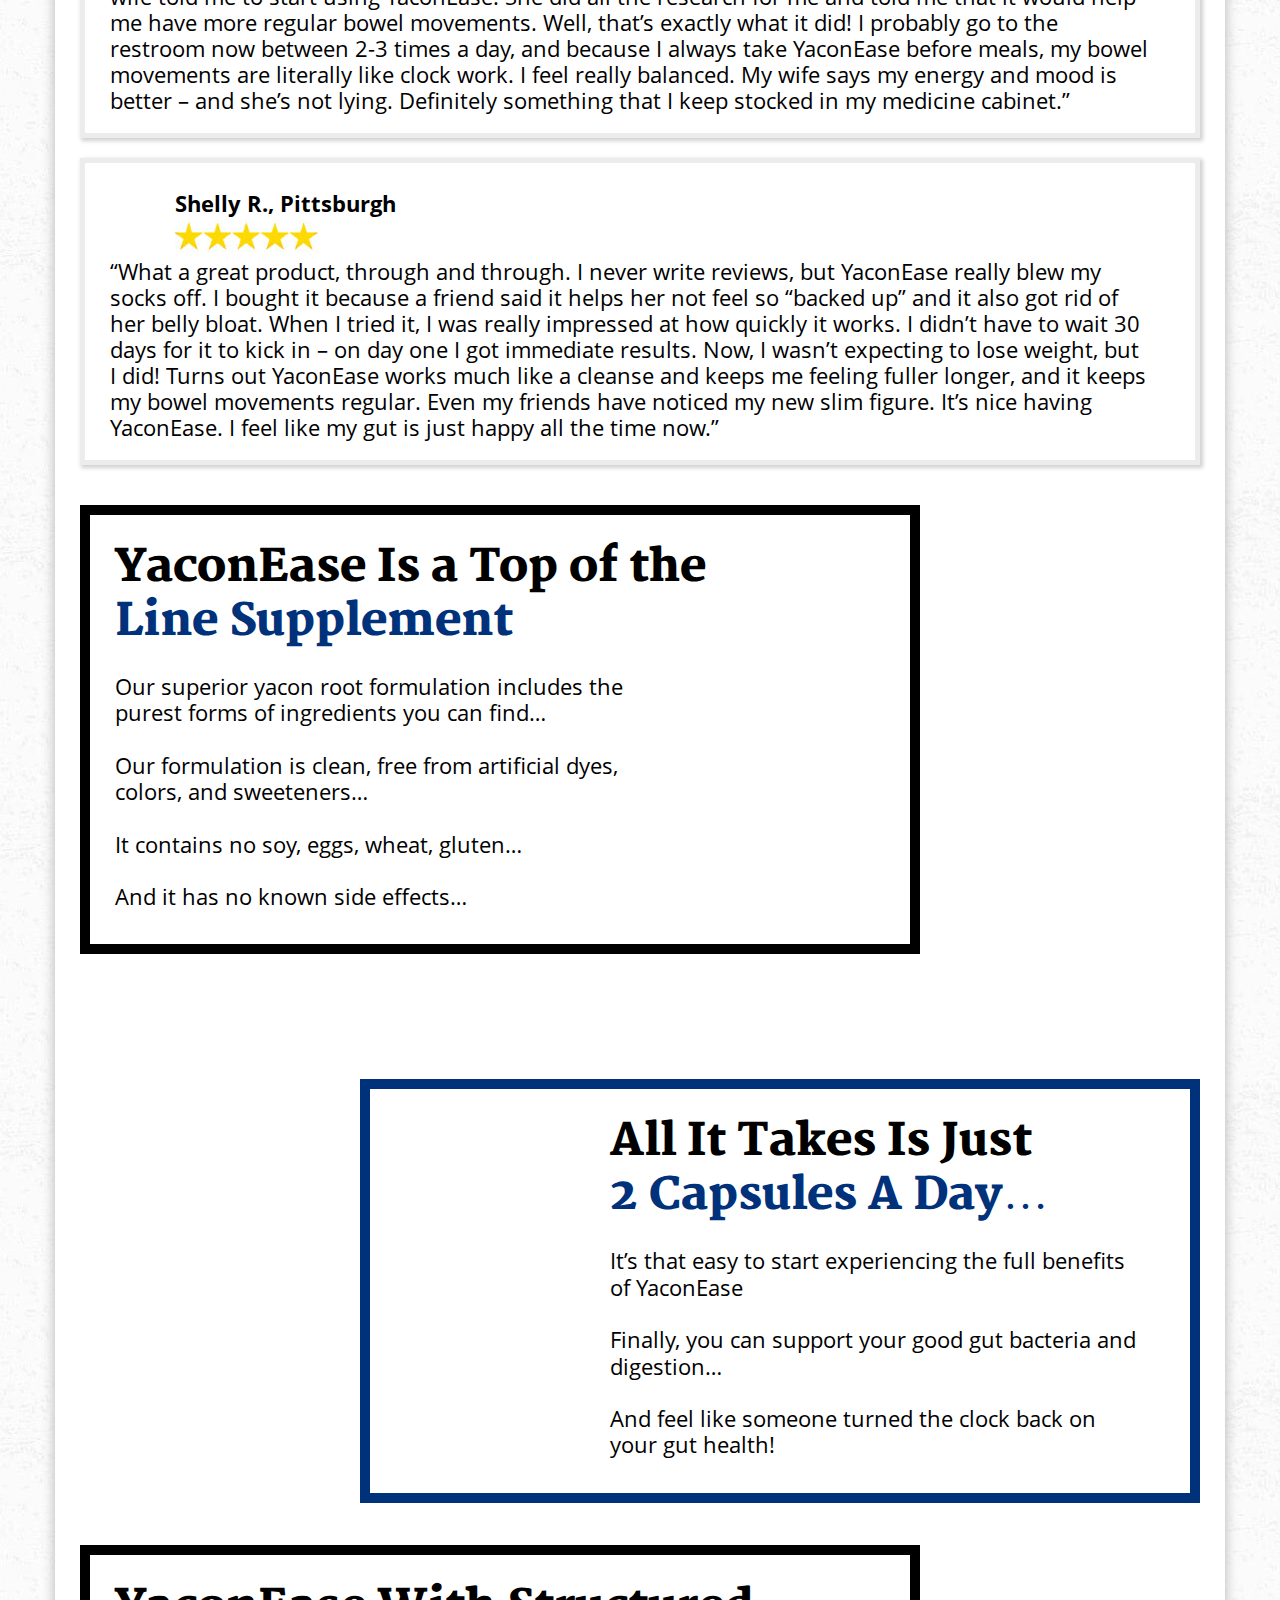
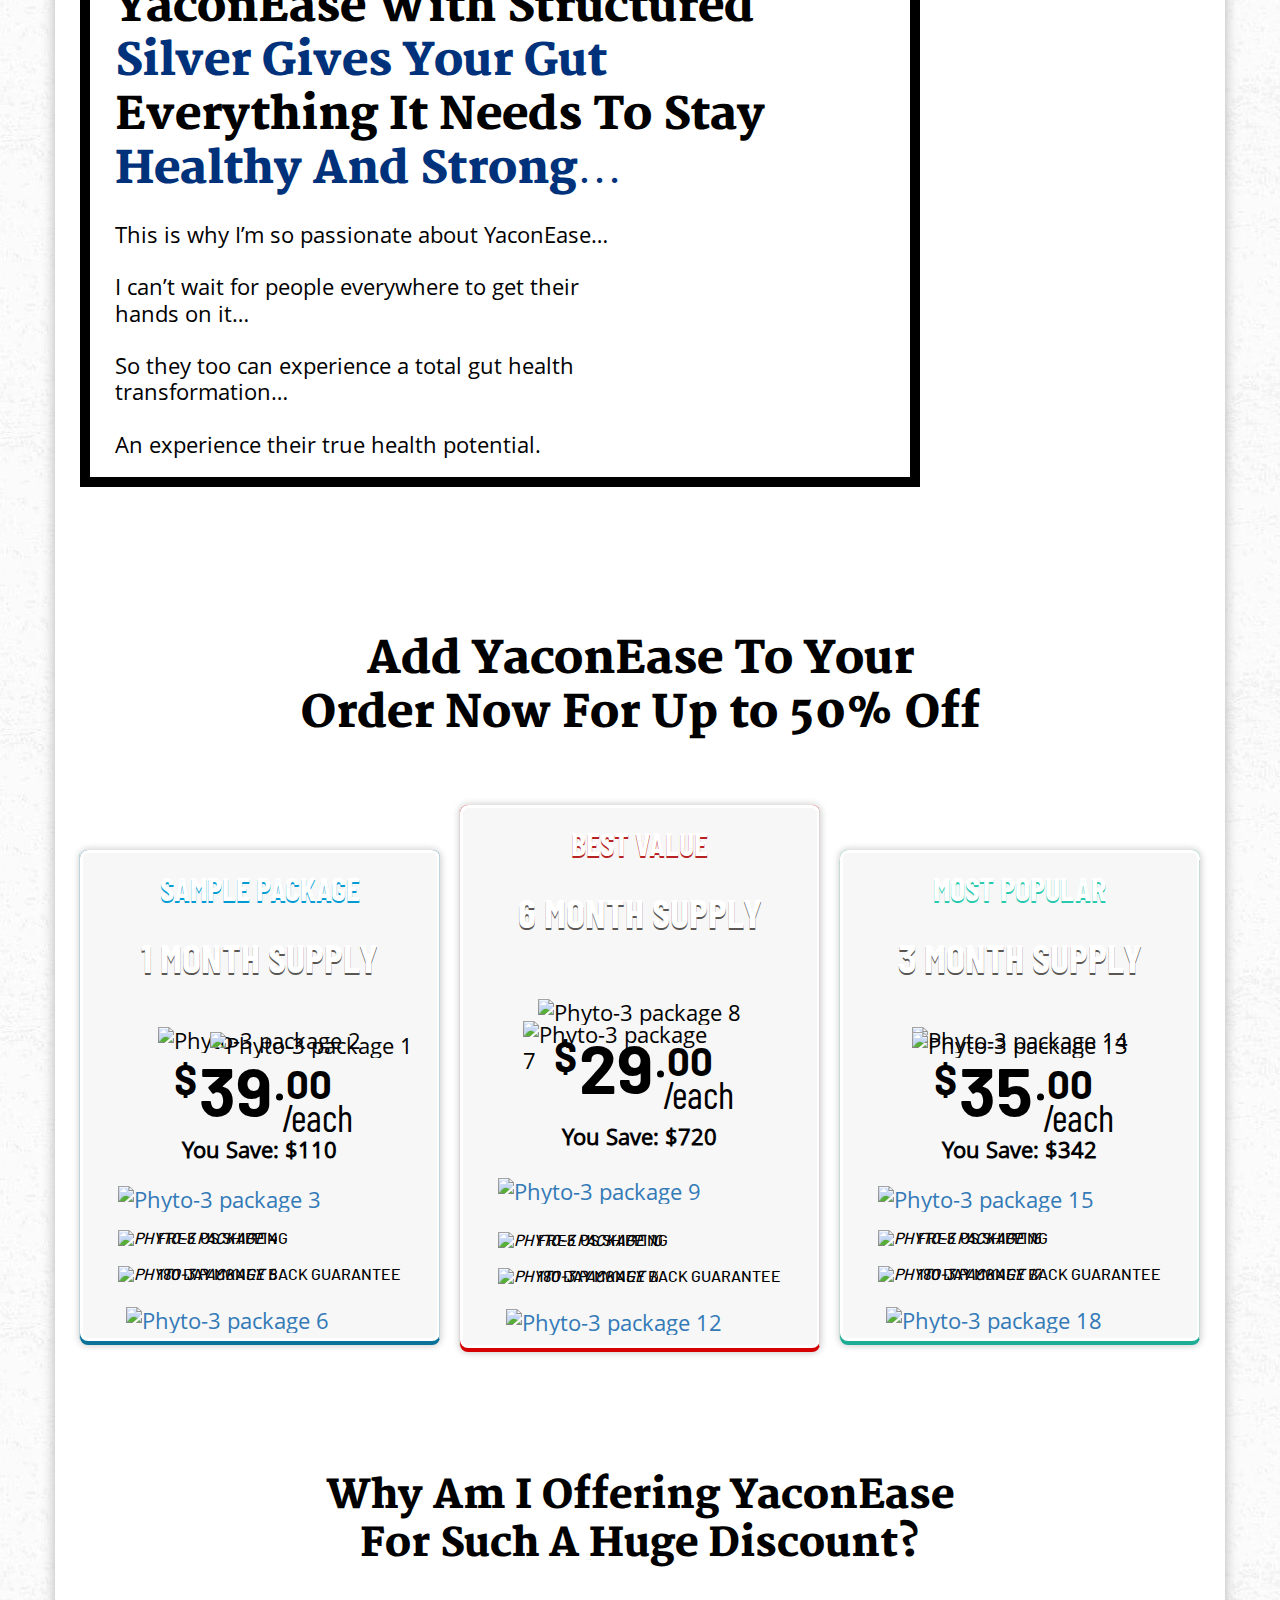
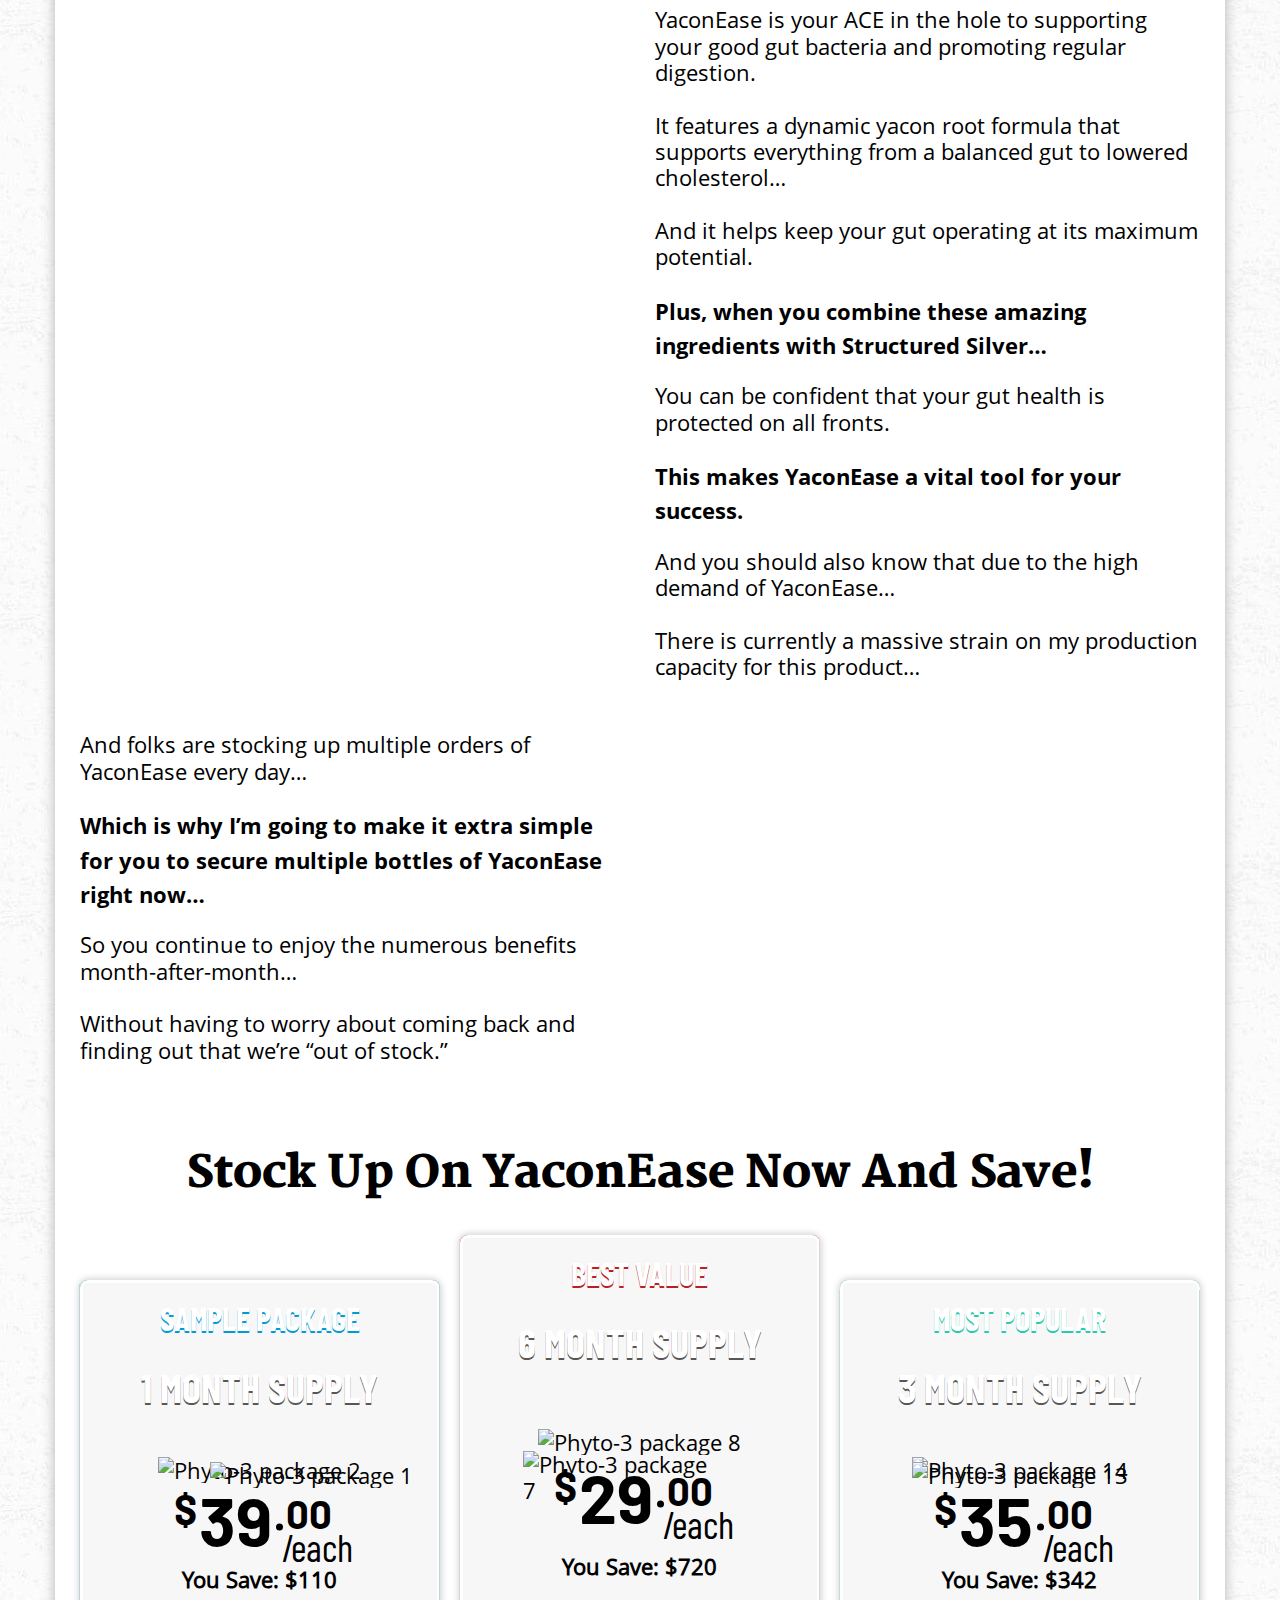
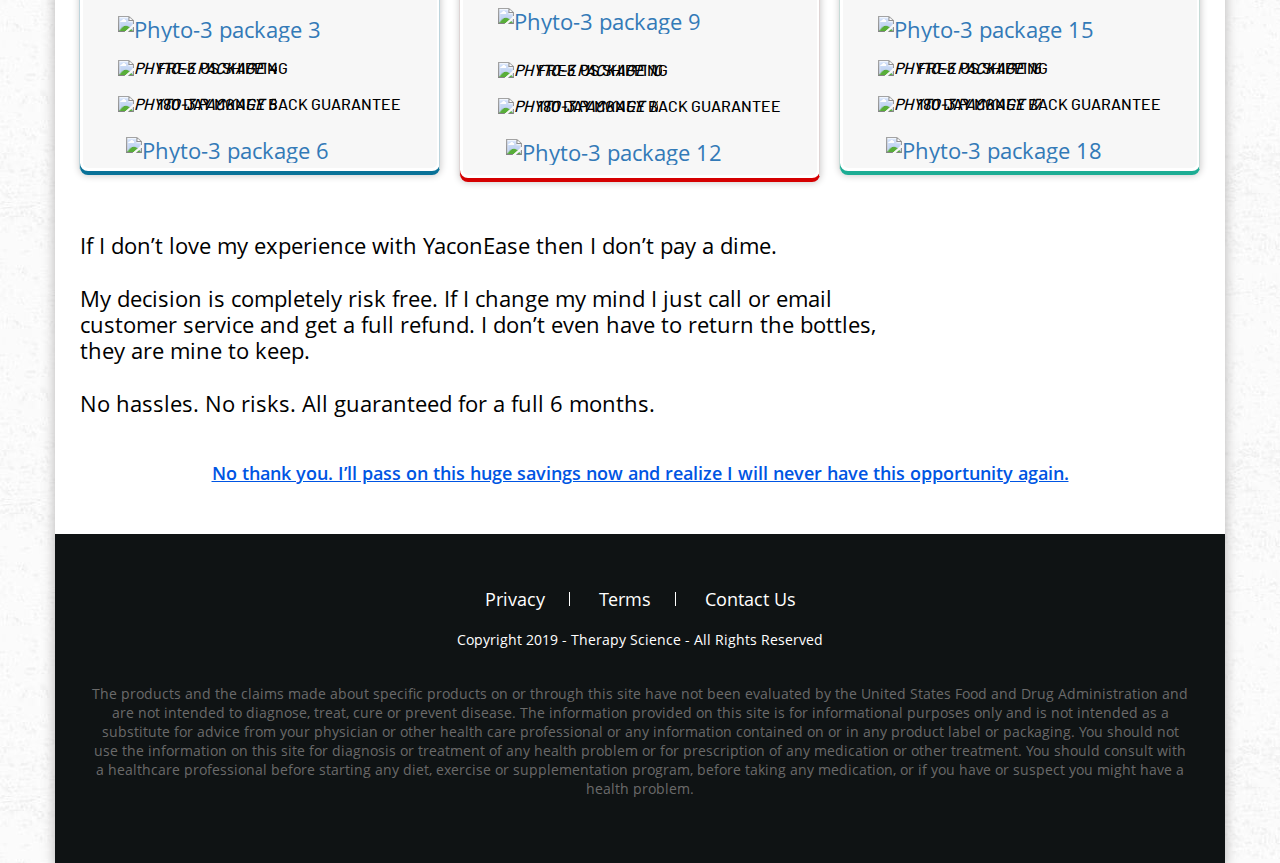
==== commit ac9b7fdb: "Color changes reviewed" ====
--- a/index.html
+++ b/index.html
@@ -1,16 +1,17 @@
-<!DOCTYPE html>
-<html>
+<!doctype html>
+<html lang="en">
 <head>
+  <meta charset="utf-8"> 
+  <meta name="viewport" content="width=device-width, initial-scale=1, maximum-scale=1, user-scalable=0">
   <title>Yacon Ease</title>
-  <meta charset="utf-8">
-  <meta http-equiv="X-UA-Compatible" content="IE=edge">
-  <meta name="viewport" content="width=device-width, initial-scale=1">
   <meta name="robots" content="noindex,nofollow">
   <meta name="robots" content="noindex">
   <meta name="robots" content="nofollow"> 
   <link rel="icon" href="favicon.ico" type="image/x-icon">
   <link rel="stylesheet" href="assets/css/bootstrap.min.css">
-  <link rel="stylesheet" href="style.css">
+<style type="text/css">
+@font-face{font-family:'OpenSans-Regular';src:url(assets/fonts/OpenSans-Regular/OpenSans-Regular.woff2) format('woff2'),url(assets/fonts/OpenSans-Regular/OpenSans-Regular.woff) format('woff');font-weight:;font-style:normal}@font-face{font-family:'OpenSans-Semibold';src:url(assets/fonts/OpenSans-Semibold/OpenSans-Semibold.woff2) format('woff2'),url(assets/fonts/OpenSans-Semibold/OpenSans-Semibold.woff) format('woff');font-weight:;font-style:normal}@font-face{font-family:'OpenSans-Bold';src:url(assets/fonts/OpenSans-Bold/OpenSans-Bold.woff2) format('woff2'),url(assets/fonts/OpenSans-Bold/OpenSans-Bold.woff) format('woff');font-weight:;font-style:normal}@font-face{font-family:'OpenSans-BoldItalic';src:url(assets/fonts/OpenSans-BoldItalic/OpenSans-BoldItalic.woff2) format('woff2'),url(assets/fonts/OpenSans-BoldItalic/OpenSans-BoldItalic.woff) format('woff');font-weight:;font-style:normal}@font-face{font-family:'OpenSansItalic';src:url(assets/fonts/OpenSansItalic/OpenSansItalic.woff2) format('woff2'),url(assets/fonts/OpenSansItalic/OpenSansItalic.woff) format('woff');font-weight:;font-style:normal}@font-face{font-family:'Vollkorn-Semibold';src:url(assets/fonts/Vollkorn-Semibold/Vollkorn-Semibold.woff2) format('woff2'),url(assets/fonts/Vollkorn-Semibold/Vollkorn-Semibold.woff) format('woff');font-weight:;font-style:italic}@font-face{font-family:'Vollkorn-Bold';src:url(assets/fonts/Vollkorn-Bold/Vollkorn-Bold.woff2) format('woff2'),url(assets/fonts/Vollkorn-Bold/Vollkorn-Bold.woff) format('woff');font-weight:;font-style:normal}@font-face{font-family:'Merriweather-Black';src:url(assets/fonts/Merriweather-Black/Merriweather-Black.woff2) format('woff2'),url(assets/fonts/Merriweather-Black/Merriweather-Black.woff) format('woff');font-weight:;font-style:normal}@font-face{font-family:'Barlow-Bold';src:url(assets/fonts/Barlow-Bold/barlow-bold-webfont.woff2) format('woff2'),url(assets/fonts/Barlow-Bold/barlow-bold-webfont.woff) format('woff');font-weight:;font-style:normal}@font-face{font-family:'BarlowCondensed-Regular';src:url(assets/fonts/BarlowCondensed-Regular/BarlowCondensed-Regular.woff2) format('woff2'),url(assets/fonts/BarlowCondensed-Regular/BarlowCondensed-Regular.woff) format('woff');font-weight:;font-style:normal}@font-face{font-family:'Barlow-Medium';src:url(assets/fonts/Barlow-Medium/Barlow-Medium.woff2) format('woff2'),url(assets/fonts/Barlow-Medium/Barlow-Medium.woff) format('woff');font-weight:;font-style:normal}@font-face{font-family:'Barlow-Extrabold';src:url(assets/fonts/Barlow-Medium/barlow-medium-webfont.woff2) format('woff2'),url(assets/fonts/Barlow-Medium/barlow-medium-webfont.woff) format('woff');font-weight:;font-style:normal}@font-face{font-family:'BarlowCondensed-Bold';src:url(assets/fonts/BarlowCondensed-Bold/barlowcondensed-bold-webfont.woff2) format('woff2'),url(assets/fonts/BarlowCondensed-Bold/barlowcondensed-bold-webfont.woff) format('woff');font-weight:;font-style:normal}*,*:focus,.btn,.btn:focus{outline:0!important;text-decoration:none}a,button,input{outline:0;border:0;-ms-transition:all .3s ease;-webkit-transition:all .3s ease;transition:all .3s ease}a,a:hover,a:focus,button:hover,button:focus{text-decoration:none;outline:0}body{background:#fff;color:#000;font-size:22px;line-height:1.2;font-family:'OpenSans-Regular';background:url(assets/images/body-bg.jpg)}img{max-width:100%;height:auto}.ulc{margin:0;padding:0;list-style:none}.overlay-link{position:absolute;left:0;top:0;right:0;bottom:0;z-index:10}.container{max-width:1200px;width:100%}.hide-md{display:block!important}.show-md{display:none!important}.hide-sm{display:block!important}.show-sm{display:none!important}.hide-xs{display:block!important}.show-xs{display:none!important}p{margin-bottom:26px}a{word-wrap:break-word}.plr-30{padding-left:30px!important;padding-right:30px!important}.plr-20{padding-left:20px!important;padding-right:20px!important}.plr-10{padding-left:10px!important;padding-right:10px!important}.plr-15{padding-left:15px!important;padding-right:15px!important}.plr-5{padding-left:5px!important;padding-right:5px!important}.dst-ml-15{margin-left:-15px}.fl-page-bdy-controller{max-width:1170px;margin:0 auto;background:#fff;-webkit-box-shadow:0 5px 12px 0 rgba(180,179,179,1);-moz-box-shadow:0 5px 12px 0 rgba(180,179,179,1);box-shadow:0 5px 12px 0 rgba(180,179,179,1)}h1{font-size:48px}h2{font-size:45px}h3{font-size:40px}h4{font-size:30px}h5{font-size:25px}.h1,.h2,.h3,.h4,.h5,.h6,h1,h2,h3,h4,h5,h6{margin-top:0;line-height:1.2}header.fl-hdr{background:#fff;-ms-transition:all 0.5s ease;-webkit-transition:all 0.5s ease;transition:all 0.5s ease;-ms-box-shadow:0 3px 6px 0 rgba(0,0,0,.16);-webkit-box-shadow:0 3px 6px 0 rgba(0,0,0,.16);box-shadow:0 3px 6px 0 rgba(0,0,0,.16);position:relative;z-index:5}.header-innr{background:#fff;padding:12px 0}.hdr-left,.hdr-rgt{width:50%;float:left}.hdr-left{padding-right:30px}.hdr-rgt{text-align:right}.hdr-logo,.secure-img{display:inline-block;vertical-align:baseline;max-width:160px}.header .secure-img{max-width:225px}.fl-hdr img{width:100%}.fl-shipping{padding-bottom:25px;background:#fff;box-sizing:border-box;position:relative}.fl-shipping img{display:inline-block;position:relative;top:41px;width:57px;height:57px}.fl-shipping .two_sec img{top:34px;width:71px;height:71px}.fl-shipping-col{width:33.333%;float:left;padding-left:7px;padding-right:7px}.fl-shipping h4{color:#000;font-family:'OpenSans-Semibold';text-transform:uppercase;font-size:24px;margin-top:56px;width:100%}.fl-shipping .two_sec>h4{font-family:'OpenSans-Bold';margin-top:42px}.fl-shipping:before{content:"";height:14px;width:100%;position:absolute;background:#ff950d;left:0;right:0;border-radius:50px;top:63px}.special-offer-con-wrp{font-family:'Vollkorn-Semibold';position:relative;text-align:center;padding:86px 20px 110px;color:#fff;z-index:1;margin-left:-15px;margin-right:-15px}.special-offer-con{position:absolute;top:0;bottom:0;left:0;right:0;background-repeat:no-repeat!important;background-size:cover!important;background-position:center center!important;z-index:2}.special-offer-dsc{position:relative;z-index:3}.special-offer-con-wrp h4{color:#fff;margin-bottom:18px}.special-offer-con-wrp h2{font-family:'Vollkorn-Bold';font-size:44px;color:#fc0;margin-bottom:20px;text-shadow:1px 3px 7px #000;line-height:1.3}.special-offer-con-wrp span{font-size:26px;display:inline-block;vertical-align:baseline}.fl-content-sec-3-wrp{padding:50px 0 38px;background:#fff}.fl-content-sec-3-img{width:40.43%;float:left}.fl-content-sec-3-des{width:59.57%;float:left;padding-left:30px;padding-right:25px;padding-top:10px}.fl-content-sec-3-wrp img{width:100%;height:auto}.fl-content-sec-3-wrp p span{font-family:'OpenSans-Bold'}p .fl-txt-line-bg{display:inline-block;vertical-align:baseline;background-repeat:no-repeat!important;background-position:center center!important;background-size:cover!important;margin-right:-15px;margin-left:-15px;padding-left:15px;padding-right:15px}p .fl-txt-line-bg>em{font-family:'OpenSans-BoldItalic';display:inline-block;vertical-align:baseline}.fl-supercharges-des p .fl-txt-line-bg{margin-right:-20px;margin-left:-20px;padding-left:15px;padding-right:15px;padding-bottom:5px;background-size:100% 100%!important;background-position:center center!important;background-repeat:no-repeat!important}.fl-content-sec-4-innr{-webkit-box-shadow:1px 1px 15px -11px rgba(0,0,0,.75);-moz-box-shadow:1px 1px 15px -11px rgba(0,0,0,.75);box-shadow:1px 1px 15px -11px rgba(0,0,0,.75);border-radius:8px;padding-bottom:20px}.fl-content-sec-4-head{background-repeat:no-repeat!important;background-position:center center!important;background-size:cover!important;padding:25px 15px 30px;border-radius:8px;text-align:center;color:#000;font-family:'Merriweather-Black';margin-bottom:30px}.fl-content-sec-4-head h3{margin-bottom:0;letter-spacing:-.8px}.fl-supercharges-img{width:50%;float:left;text-align:left;padding-top:10px}.fl-supercharges-des{width:50%;float:left;padding-left:24px}.fl-supercharges-two-part ul li{padding-left:30px;padding-right:30px}.fl-supercharges-two-part ul li:first-child{padding-left:30px;padding-right:15px}.fl-supercharges-two-part ul li:nth-child(2n+1) .fl-supercharges-img{float:right;text-align:right}.fl-supercharges-two-part ul li:nth-child(2n+1) .fl-supercharges-des{padding-left:0;padding-right:24px}.rare-root-head{padding:32px 0 10px}.rare-root-head h2{font-family:'Merriweather-Black'}.rare-root-head h2 span{color:#00327b}.rare-root-feature-wrp{padding-bottom:35px}.rare-root-feature-wrp ul li{position:relative;padding-bottom:55px}.rare-root-feature-wrp.rare-root-feature-wrp-2 ul li{padding-bottom:70px}.rare-root-feature-wrp.rare-root-feature-wrp-2 .rare-root-feature-1 img{max-width:400px;width:100%;right:82px;bottom:10px}.rare-root-feature-wrp ul li:nth-child(2n+2){padding-top:55px;padding-bottom:42px}.fl-content-sec-5-wrp .rare-root-feature-wrp ul li{padding-bottom:90px}.rare-root-feature-wrp ul li.fl-content-bdr-clr .rare-root-feature-des{border-color:#fdcb05}.rare-root-feature.rare-root-feature-3 .rare-root-feature-des{padding-bottom:20px}.rare-root-feature-wrp ul li .rare-root-feature-des{width:75%;float:left;padding:25px;padding-bottom:35px;border:10px solid #00327b;position:relative;z-index:2}.rare-root-feature-wrp ul li:nth-child(2n+2) .rare-root-feature-des{float:right;padding-left:240px;padding-right:45px}.rare-root-feature-wrp ul li .rare-root-feature-pera{padding-right:250px}.rare-root-feature-wrp ul li:nth-child(2n+2) .rare-root-feature-pera{padding-right:0}.rare-root-feature-wrp ul li img{position:absolute;right:20px;bottom:-15px;z-index:3}.rare-root-feature-wrp ul li:nth-child(2n+2) img{right:auto;top:-15px;bottom:100%;left:20px}.rare-root-feature-pera p:last-child{margin-bottom:0}.rare-root-feature-head h2{font-family:'Merriweather-Black';margin-bottom:25px}.rare-root-feature-head h2 span{color:#00327b}.rare-root-feature-wrp ul li.rare-root-feature-3 .rare-root-feature-des,.rare-root-feature-wrp ul li.rare-root-feature-1 .rare-root-feature-des{border:10px solid #000}.pos-powerful-sec{padding-top:75px;padding-bottom:50px;background-size:100% 100%!important;background-position:center!important;background-repeat:repeat-x!important;color:#fff;position:relative}.pos-powerful-sec .out-stock-sec-hdr h2{margin-bottom:10px}.ye-microbiome-sec-wrp{padding-top:60px;padding-bottom:20px}.ye-title-headding h2{font-size:44px;line-height:50px;font-family:'Merriweather-Black';text-align:center;margin-bottom:25px}.ye-flt-rgt-img{float:right!important}.ye-microbiome-sec-wrp .ye-two-grid-rgt-img{padding-top:30px;padding-left:15px}.ye-microbiome-sec-wrp .hh-two-grid-rgt-dsc{padding-right:35px}.yacon-root-sec-wrp{padding-bottom:35px}.yacon-root-content-wrp{background:#fff;-webkit-box-shadow:-1px 1px 8px -2px rgba(180,179,179,1);-moz-box-shadow:-1px 1px 8px -2px rgba(180,179,179,1);box-shadow:-1px 1px 8px -2px rgba(180,179,179,1);border-radius:5px;position:relative;overflow:hidden}.yacon-root-headding{padding:30px 15px 25px;background-repeat:no-repeat!important;background-size:100% 100%!important;background-position:center bottom!important;margin-left:-2px;margin:-2px}.yacon-root-headding h2{margin:0;color:#000;font-family:'Merriweather-Black';font-size:40px;line-height:50px;text-align:center}.yacon-root-content{padding-top:30px}.yacon-root-content .dft-multiline-bg p{margin-bottom:26px}.yacon-root-content-wrp .ye-two-grid-rgt-img{padding-left:30px;padding-top:10px}.yacon-root-content-wrp .ye-two-grid-rgt-dsc{padding-right:30px;float:right}.ye-two-grid-rgt-dsc ul{list-style:none;margin:0;padding:0}.ye-two-grid-rgt-dsc ul li{float:left;font-size:22px;line-height:26px;padding-left:50px;padding-top:6px;position:relative;padding-bottom:20px;background-repeat:no-repeat;background-size:29px 37px;background-position:left top;font-family:'OpenSans-Bold'}.prd-tp-50{padding-top:20px;margin-bottom:60px}.paired-root-sec-wrp{padding-top:60px;position:relative;background-repeat:no-repeat!important;background-size:100% 100%!important;background-position:center center!important}.paired-root-sec-wrp,.out-stock-sec{margin-top:10px}.pos-powerful-sec .container,.paired-root-sec-wrp .container,.out-stock-sec .container{z-index:2;position:relative}.top-wave-img{position:absolute;left:0;right:0;top:-1px;z-index:1;height:20px;background-size:cover!important;background-repeat:no-repeat!important;background-position:center center!important}.btm-wave-img{position:absolute;left:0;right:0;bottom:-1px;z-index:1;height:20px;background-size:cover!important;background-repeat:no-repeat!important;background-position:center center!important}.paired-root-sec-wrp:after{top:100%;margin-top:-5px;height:24px}.paired-root-sec-wrp:after{background:url(assets/images/stock-out-sec-bg-btm-2.jpg)}.paired-root-sec-wrp .rare-root-feature-wrp ul li .rare-root-feature-des{border-color:#00327b}.paired-root-sec-wrp .rare-root-feature-des{padding-right:90px!important}.paired-root-sec-wrp .rare-root-feature-des h2{margin:0;color:#000;line-height:55px;margin-bottom:30px;font-family:'Merriweather-Black'}.paired-root-sec-wrp .rare-root-feature-des p{color:#000;padding-right:160px}.ye-remove-line-headding h3{margin:0;color:#000;text-align:center;font-family:'Merriweather-Black';margin-bottom:15px}.dft-text-module{color:#000;padding-top:8px}.health-risks-grd-wrp{text-align:center;padding-top:8px;padding-bottom:10px}.health-risks-grd-wrp ul{text-align:center}.health-risks-grd-wrp li{width:100%;max-width:368px;display:inline-block;vertical-align:top;margin-bottom:10px}.health-risks-grd-wrp li:nth-child(3n+1){clear:left!important}.health-risks-grd-wrp li:nth-child(7){clear:none!important}.health-risks-img-wrp{position:relative}.health-risks-img{width:187px;height:183px;margin:0 auto;background-repeat:no-repeat!important;background-size:cover!important;background-position:center center!important}.health-risks-dsc{color:#000}.health-risks-dsc h5{margin:0;font-family:'Merriweather-Black';margin-top:20px;margin-bottom:10px}.health-risks-dsc p{padding-left:20px;padding-right:20px}.health-risks-grd-wrp li:nth-child(4) .health-risks-dsc p{padding-left:10px;padding-right:10px}.profile-show-sec-wrp{padding-top:40px;padding-bottom:20px}.profile-show-headding h2{margin:0;font-family:'Merriweather-Black';text-align:center;margin-bottom:35px}.profile-show-wrp ul li{border:5px solid #ececec;margin-bottom:20px;-webkit-box-shadow:2px 2px 4px 1px rgba(209,209,209,1);-moz-box-shadow:2px 2px 4px 1px rgba(209,209,209,1);box-shadow:2px 2px 4px 1px rgba(209,209,209,1)}.profile-show-inr{padding:20px 46px 20px 25px}.profile-dsc{padding-left:65px;background-repeat:no-repeat;background-position:left 5px top -3px;background-size:54px 54px;padding-top:8px}.profile-dsc h5{margin:0;font-size:22px;line-height:24px;color:#000;font-family:'OpenSans-Bold';margin-bottom:5px}.profile-show-inr blockquote{padding:0;margin:0;border-left:0;font-size:22px;line-height:26px;padding-top:5px}.out-stock-sec{padding-top:60px;padding-bottom:20px;background-size:cover!important;background-position:center!important;background-repeat:no-repeat!important;color:#fff;position:relative}.out-stock-sec-hdr h2{font-size:40px;font-family:'Merriweather-Black';text-align:center;margin-bottom:30px;color:#000}.out-stock-sec-grd-img-1{padding-top:10px}.out-stock-sec-grd-img-2{padding-top:25px}.yacon-root-content .dft-multiline-bg p span,.dft-text-module p span{background-size:100% 100%!important;background-repeat:no-repeat!important;background-position:center center;background-size:contain;display:inline-block;vertical-align:baseline;font-family:'OpenSans-Bold';color:#000;padding:2px 20px 4px 15px}.dft-text-module p span{padding-bottom:6px}.dft-text-module p:last-child{padding-bottom:18px}.dft-multiline-bg p{margin-bottom:0}.thank-you-line{text-align:center}.fl-ftr-top-sec-rgt-img{text-align:right}.fl-ftr-top-sec-rgt-img img{margin-top:-10px}.fl-ftr-top-sec strong{display:block;text-decoration:underline;color:#0055e3;font-family:'OpenSans-Semibold';padding-bottom:50px;padding-top:20px;font-size:18px;line-height:22px}.fl-ftr-top-sec ul li a{color:#000}.fl-ftr-top-sec ul li{padding-bottom:45px}.fl-ftr-top-sec ul li sup{display:inline-block;vertical-align:baseline;padding-right:4px}.fl-pkg-section-1{margin-top:20px}.fl-pkg-section-1 .pkg-area-con-bg{padding-top:0}.fl-pkg-sec-ftr-des{padding-top:65px;text-align:left;padding-bottom:24px}.pkg-area-con-bg{padding:45px 0 50px;background-size:cover!important;background-position:center center}.fl-pkg-sec-hdr{text-align:center;color:#fff}.fl-pkg-sec-hdr h2{font-family:'Merriweather-Black';margin-bottom:80px;margin-top:0;color:#000}.fl-pkg-sec-bg-hdr{background-repeat:no-repeat!important;background-size:cover!important;background-position:center bottom!important;border-radius:8px 8px 0 0;margin-bottom:85px;padding:20px 20px 25px}.fl-pkg-sec-bg-hdr h2{font-family:'Merriweather-Black';margin-top:0;color:#000;text-align:center;margin-bottom:0}.fl-pkg-grd-controller>ul>li{float:left;width:33.333%;padding:0 10px}.fl-pkg-grd-col-btm-bdr{background:#097298;border-radius:8px;padding-bottom:4px;-webkit-box-shadow:0 0 7px 1px rgba(207,205,205,1);-moz-box-shadow:0 0 7px 1px rgba(207,205,205,1);box-shadow:0 0 7px 1px rgba(207,205,205,1)}.fl-pkg-grd-col-bdr-solid{position:relative}.fl-pkg-grd-col-bdr-solid:before,.fl-pkg-grd-col-bdr-solid:after{content:"";background:#bdd4dc;position:absolute;top:4px;bottom:2px;width:1px;z-index:1}.order1 .fl-pkg-grd-col-bdr-solid:before,.order1 .fl-pkg-grd-col-bdr-solid:after{background:#ded4d4}.order2 .fl-pkg-grd-col-bdr-solid:before,.order2 .fl-pkg-grd-col-bdr-solid:after{background:#c6dbd7;top:10px}.fl-pkg-grd-col-bdr-solid:before{left:-1px}.fl-pkg-grd-col-bdr-solid:after{right:0}.fl-pkg-grd-col{padding-bottom:5px;position:relative}.fl-pkg-grd-controller>ul>li:nth-child(2) .fl-pkg-grd-col-btm-bdr{margin-top:-45px}.fl-pkg-grd-controller>ul>li:nth-child(2) .fl-pkg-grd-col-btm-bdr{background:#d50001}.fl-pkg-grd-controller>ul>li:nth-child(3) .fl-pkg-grd-col-btm-bdr{background:#1dad94}.fl-pkg-grd-controller>ul>li:nth-child(2) .fl-pkg-grd-col{padding-bottom:10px}.fl-pkg-grd-controller>ul>li:nth-child(2) .fl-pkg-grd-ftr ul{padding-top:10px}.fl-pkg-grd-controller>ul>li:nth-child(2) .fl-pkg-price{margin-bottom:20px}.fl-pkg-grd-controller>ul>li:nth-child(2) .fl-pkg-grd-col-fea-img{padding-bottom:20px;padding-top:45px}.fl-pkg-grd-controller>ul>li:nth-child(2) .fl-pkg-grd-ftr{padding-top:25px}.fl-pkg-grd-col-hdr{border-radius:5px 5px 0 0}.fl-pkg-grd-col-hdr span,.fl-pkg-grd-col-hdr strong{display:block}.fl-pkg-grd-col-hdr{text-transform:uppercase;text-align:center;color:#fff;background-repeat:repeat-x!important;background-size:cover!important}.fl-pkg-grd-col-hdr span{font-size:32px;line-height:36px;font-family:'BarlowCondensed-Bold';padding:20px 10px 30px;background-repeat:repeat-x!important;border-radius:5px 5px 0 0;text-shadow:0 2px #019bd4}.order1 .fl-pkg-grd-col-hdr span{text-shadow:0 2px #b82121}.order2 .fl-pkg-grd-col-hdr span{text-shadow:0 2px #27caae}.fl-pkg-grd-col-hdr strong{padding:0 10px 12px 10px;font-size:40px;line-height:45px;font-family:'BarlowCondensed-Bold';text-shadow:0 2px #595653}.fl-pkg-grd-col-fea-img{margin:0 auto;position:relative;display:table;padding:28px 15px 15px}.fl-pkg-grd-col-fea-img div{display:inline-block;vertical-align:baseline}.fl-pkg-grd-col-fea-img span{position:absolute;right:15px;top:33px}.order3 .fl-pkg-grd-col-fea-img span{right:-37px}.order1 .fl-pkg-grd-col-fea-img span{top:70px;right:32px}.fl-pkg-grd-col{background:#f7f7f7;border:3px solid #fff;border-radius:8px}.fl-pkg-price{position:relative;text-align:center;display:inline-block;vertical-align:baseline;padding:0 76px 0 28px;margin-bottom:10px}.fl-pkg-price:before{content:"$";position:absolute;left:3px;top:-7px;font-size:42px;line-height:100%;font-family:'Barlow-Bold';margin-right:2px}.fl-pkg-price:after{content:"";position:absolute;width:7px;height:7px;background:#000;border-radius:100%;font-family:'Barlow-Bold';margin-right:2px;right:63px;top:50%;transform:translateY(-50%);-ms-transform:translateY(-50%);-webkit-transform:translateY(-50%)}.fl-pkg-price strong{font-size:68px;line-height:58px;font-weight:400;font-family:'Barlow-Bold';display:inline-block}.fl-pkg-price sup{position:absolute;right:16px;font-size:40px;font-family:'Barlow-Bold';top:-1px;line-height:100%}.fl-pkg-price sub{position:absolute;right:-5px;font-size:38px;bottom:9px;font-family:'BarlowCondensed-Regular'}.fl-creditcards{padding-left:8px;padding-top:5px}.fl-footer-wrap{background-color:#0f1314;color:#fff;text-align:center;padding:55px 0 65px;font-size:14px;line-height:19px}.fl-footer-wrap p{font-size:14px;line-height:19px;margin-bottom:0}.fl-ftr-nav ul{padding-bottom:20px}.fl-ftr-nav ul li,.fl-ftr-nav ul li a{display:inline-block;vertical-align:baseline}.fl-ftr-nav ul li{font-size:18px;line-height:20px}.fl-ftr-nav ul li:first-child{padding-left:0}.fl-ftr-nav ul li:last-child{padding-right:0}.fl-ftr-nav ul li a{color:inherit}.fl-ftr-nav ul li a:hover,.fl-ftr-top-sec ul li a:hover{opacity:.7}.fl-pkg-grd-ftr{padding-left:10px;padding-right:10px;display:table;margin:0 auto;padding-top:20px}.fl-add-to-cart-btn-img{margin-bottom:15px}.fl-add-to-cart-btn-img a{display:inline-block;vertical-align:baseline}.fl-pkg-grd-ftr ul li{position:relative;padding:3px 0 15px 40px;font-size:16px;line-height:18px;text-transform:uppercase;font-family:'Barlow-Medium'}.fl-pkg-grd-ftr ul li em{position:absolute;left:0;top:0}.fl-copyright{padding-bottom:35px}.fl-ftr-nav ul li{padding:0 25px;position:relative}.fl-ftr-nav ul li:not(:last-child):after{content:"";width:1px;height:14px;position:absolute;left:100%;margin-left:-1px;background:#fff;top:50%;transform:translateY(-50%);-ms-transform:translateY(-50%);-webkit-transform:translateY(-50%)}.fl-ftr-des{color:#6a6a6a;padding:0 10px}@media(max-width:1199px){.hide-md{display:none!important}.show-md{display:block!important}.fl-content-sec-4-head h3 br{display:none}.rare-root-feature-wrp ul li:nth-child(2n+2) .rare-root-feature-des{padding-left:260px;padding-right:25px}.pos-powerful-sec .out-stock-sec-hdr h2 br{display:none}.ye-title-headding h2{font-size:40px;line-height:44px}.yacon-root-headding h2 br,.ye-title-headding h2 br{display:none}.paired-root-sec-wrp .rare-root-feature-des h2,.yacon-root-headding h2{font-size:36px;line-height:46px}.paired-root-sec-wrp .rare-root-feature-des p{padding-right:0!important}.paired-root-sec-wrp .rare-root-feature-des{padding-right:245px!important}.ye-microbiome-sec-wrp .hh-two-grid-rgt-dsc{padding-right:0}.ye-microbiome-sec-wrp .ye-two-grid-rgt-img{padding-left:0}}@media(max-width:1023px){.width-100-1024,.fl-supercharges-img,.fl-supercharges-des{width:100%!important}.out-stock-sec-grd-img-1{padding-bottom:20px}.ye-two-grid-rgt-img,.fl-supercharges-two-part ul li:first-child .fl-supercharges-img{text-align:center!important;padding-bottom:20px}.fl-supercharges-img{text-align:center!important;margin-bottom:0!important}}@media(max-width:991px){.hide-sm{display:none!important}.show-sm{display:block!important}h1{font-size:36px}h2{font-size:32px}h3{font-size:28px}h4{font-size:24px}h5{font-size:20px}.fl-shipping h4{font-size:18px}.special-offer-con-wrp h2{font-size:32px;line-height:1.2}.special-offer-con-wrp span{font-size:20px}.fl-content-sec-3-img{width:100%;text-align:center;margin-bottom:25px}.fl-content-sec-3-wrp img{max-width:450px}.fl-content-sec-3-des{width:100%;padding-left:0;padding-right:0}.fl-content-sec-4-head h3 br{display:none}.fl-supercharges-des{width:100%;float:left;padding-left:0}.fl-supercharges-two-part ul li:nth-child(2n+1) .fl-supercharges-des{padding-right:0}.fl-supercharges-two-part ul li:nth-child(2n+1) .fl-supercharges-img{float:left;text-align:center}.fl-supercharges-img{width:100%;margin-bottom:25px;text-align:center}.rare-root-feature-wrp ul li{position:static;text-align:center}.rare-root-feature-wrp ul li img{position:static}.rare-root-feature-wrp ul li .rare-root-feature-des{width:100%;float:left!important;padding:25px!important;margin-top:20px;border:8px solid #000}.rare-root-feature-pera{text-align:left}.rare-root-feature-wrp ul li .rare-root-feature-pera{padding-right:0}.rare-root-feature-wrp ul li{padding-top:0;padding-bottom:40px}.rare-root-feature-wrp ul li:nth-child(2n+2){padding-top:0;padding-bottom:40px}.fl-content-sec-5-wrp .rare-root-feature-wrp ul li{padding-bottom:0}.paired-root-sec-wrp .rare-root-feature-des p{text-align:left}.pos-powerful-sec .out-stock-sec-hdr h2{font-size:32px;line-height:36px}.ye-title-headding h2{font-size:32px;line-height:40px}.ye-flt-rgt-img{float:none!important;text-align:center}.ye-microbiome-sec-wrp .ye-two-grid-rgt-img{padding-top:10px;padding-left:0;padding-bottom:30px}.paired-root-sec-wrp .rare-root-feature-des h2,.yacon-root-headding h2{font-size:32px;line-height:44px}.yacon-root-content-wrp .ye-two-grid-rgt-img{padding-left:0;text-align:center;padding-bottom:30px}.yacon-root-content-wrp .ye-two-grid-rgt-dsc{padding-right:15px;padding-left:15px}.paired-root-sec-wrp .rare-root-feature-des p{padding-right:0!important}.paired-root-sec-wrp .rare-root-feature-wrp ul li .rare-root-feature-des{margin-bottom:30px}.paired-root-sec-wrp .rare-root-feature-wrp{padding-bottom:0;padding-left:0}.fl-ftr-top-sec-rgt-img{text-align:center;padding-bottom:25px}.fl-ftr-top-sec-rgt-img img{margin-top:0}.fl-pkg-grd-controller>ul>li{width:100%;margin-bottom:20px}.fl-pkg-grd-col-btm-bdr{max-width:370px;margin:0 auto}.fl-pkg-grd-controller>ul>li:nth-child(2) .fl-pkg-grd-col-btm-bdr{margin-top:0}.fl-pkg-sec-hdr h2{margin-bottom:35px}.out-stock-sec-grd-img-1,.out-stock-sec-grd-img-2{padding-bottom:25px}.fl-pkg-sec-bg-hdr{margin-bottom:45px}.out-stock-sec-hdr h2{font-size:35px}p br,.profile-show-inr blockquote br{display:none}.profile-show-inr{padding:20px 20px 20px 20px}.out-stock-sec-grd-img-2{padding-top:5px}.fl-content-sec-4-head{padding:29px 15px 25px}}@media (max-width:830px){.fl-shipping h4{font-size:16px}}@media(max-width:767px){.hide-xs{display:none!important}.show-xs{display:block!important}body{font-size:18px}h1{font-size:30px}h2{font-size:28px}h3{font-size:24px}h4{font-size:20px}h5{font-size:18px}.special-offer-con-wrp h2{font-size:28px}.special-offer-con-wrp{padding:50px 20px 60px}.fl-supercharges-des p .fl-txt-line-bg{margin-right:-10px;margin-left:-10px;padding-left:10px;padding-right:10px}.rare-root-head h2 br{display:none}.pos-powerful-sec{padding-top:50px;padding-bottom:40px}.pos-powerful-sec .out-stock-sec-hdr h2{font-size:28px;line-height:34px}.paired-root-sec-wrp .rare-root-feature-des h2,.ye-title-headding h2{font-size:30px;line-height:38px}.ye-microbiome-sec-wrp{padding-top:50px;padding-bottom:20px}.yacon-root-headding h2{font-size:28px;line-height:40px}.yacon-root-headding{padding:25px 15px 20px}.yacon-root-content{padding:20px 15px 0!important}.ye-two-grid-rgt-dsc ul li{font-size:18px;line-height:22px;padding-bottom:15px;padding-left:45px}.ye-two-grid-rgt-img{padding-left:15px!important;padding-right:15px!important}.prd-tp-50{margin-bottom:30px}.paired-root-sec-wrp .rare-root-feature-des h2{margin-bottom:20px}.paired-root-sec-wrp .rare-root-feature-wrp ul li .rare-root-feature-des{padding:25px 15px!important}.paired-root-sec-wrp{padding-top:40px;padding-bottom:20px}.health-risks-dsc p{padding-left:0;padding-right:0}.health-risks-grd-wrp li{margin-bottom:15px}.dft-text-module p:last-child{padding-bottom:10px}.profile-show-inr{padding:20px 10px}.profile-show-wrp{padding-left:0;padding-right:0}.profile-dsc h5{font-size:20px;line-height:22px}.profile-show-inr blockquote{font-size:18px;line-height:22px}.health-risks-grd-wrp li:nth-child(4) .health-risks-dsc p{padding-left:0;padding-right:0}.fl-ftr-des{padding:0}.out-stock-sec-hdr h2{font-size:28px}.out-stock-sec-hdr h2 br{display:none}p{margin-bottom:20px}}@media(max-width:639px){.fl-shipping .two_sec img{width:65px;height:65px}.fl-shipping img{width:50px;height:50px}.rare-root-feature-wrp ul li .rare-root-feature-des{border:4px solid #000}}@media(max-width:575px){.hdr-logo,.secure-img{display:inline-block;vertical-align:baseline;max-width:120px}.special-offer-con-wrp span{font-size:18px}.fl-creditcards{padding-left:0}.fl-pkg-sec-bg-hdr h2 br{display:none}.out-stock-sec-hdr h2{font-size:25px}.rare-root-feature-wrp ul li .rare-root-feature-des{padding-left:15px!important;padding-right:15px!important}.rare-root-feature-wrp.rare-root-feature-wrp-2 ul li{padding-bottom:40px}}@media(max-width:479px){h1{font-size:28px}h2{font-size:24px}h3{font-size:22px}.fl-shipping-progress-bar{margin-top:-10px}.fl-shipping{margin-left:-15px;margin-right:-15px;padding-bottom:12px}.fl-shipping h4{font-size:14px}.fl-shipping:before{height:12px}.fl-shipping-col{width:30%;float:left}.fl-shipping-col.two_sec{width:40%;float:left}.fl-shipping-col.two_sec span{display:block}.pos-powerful-sec .out-stock-sec-hdr h2{font-size:24px;line-height:28px}.yacon-root-headding h2{font-size:24px;line-height:30px}.paired-root-sec-wrp .rare-root-feature-des h2,.ye-title-headding h2{font-size:24px;line-height:30px}.ye-two-grid-rgt-dsc ul li{font-size:17px;line-height:21px;padding-left:40px}.profile-dsc h5{font-size:18px;line-height:20px}.fl-ftr-nav ul li{padding:0 16px;font-size:17px}}@media(max-width:359px){.fl-shipping-col{width:27%;float:left}.fl-shipping-col.two_sec{width:46%;float:left}.hdr-logo,.secure-img{display:inline-block;vertical-align:baseline;max-width:100px}}
+</style>
 </head>
 <body> 
 <header class="fl-hdr">
@@ -20,12 +21,12 @@
         <div class="header-innr clearfix"> 
           <div class="hdr-left"> 
             <a class="hdr-logo" href="#">
-              <img class="lazy" data-src="assets/images/logo.jpg" alt="Logo"/>
+              <img class="lazy" data-src="assets/images/logo.jpg" alt="Logo" width="151" height="47"/>
             </a>
           </div>
           <div class="hdr-rgt"> 
             <a class="secure-img">
-              <img class="lazy" data-src="assets/images/hdr-secure-img.jpg" alt="Payment" />
+              <img class="lazy" data-src="assets/images/hdr-secure-img.jpg" alt="Payment" width="223" height="59"/>
             </a>   
           </div> 
         </div>
@@ -85,7 +86,7 @@
       <div class="col-sm-12">
         <div class="fl-content-sec-3-innr clearfix">
           <div class="fl-content-sec-3-img">
-            <img class="lazy" data-src="assets/images/doctor-img.jpg" />
+            <img class="lazy" data-src="assets/images/doctor-img.jpg" width="552" height="565"/>
           </div>
           <div class="fl-content-sec-3-des">
             <p><span>Hey there, it’s Dr. Andy Calluci again…</span></p>
@@ -452,7 +453,7 @@
               <div class="profile-show-inr">
                 <div class="profile-dsc lazy" data-bg="url(assets/images/profile-icon.jpg)">
                   <h5>Donna S., Jersey City</h5>
-                  <span><img class="lazy" src="assets/images/star-5.jpg"></span>
+                  <span><img class="lazy" src="assets/images/star-5.jpg" width="161" height="33"></span>
                 </div>
                 <blockquote>“I really am impressed by this product.  I take it just before my meals and my digestion has never been more regular.  My doctor has me on a few different medications which can make me constipated often, so YaconEase has been really helpful.  It feels really natural too – when I go it’s not painful and full of cramping.  I use it everyday and I recommend it to anyone.”</blockquote>
               </div>
@@ -461,7 +462,7 @@
               <div class="profile-show-inr">
                 <div class="profile-dsc lazy" data-bg="url(assets/images/profile-icon.jpg)">
                   <h5>Victor M., Detroit</h5>
-                  <span><img class="lazy" src="assets/images/star-5.jpg"></span>
+                  <span><img class="lazy" src="assets/images/star-5.jpg" width="161" height="33"></span>
                 </div>
                 <blockquote>“I was tired of taking the over the counter stuff.  The gritty mixes were hard to drink, and I didn’t like the way the laxatives made me feel.  My wife got tired of me stalling up the bathroom night after night.  To be honest, I thought I was just getting older and I couldn’t do anything about it.  But my <br>wife told me to start using YaconEase.  She did all the research for me and told me that it would help me have more regular bowel movements.  Well, that’s exactly what it did! I probably go to the restroom now between 2-3 times a day, and because I always take YaconEase before meals, my bowel movements are literally like clock work.  I feel really balanced. My wife says my energy and mood is better – and she’s not lying.  Definitely something that I keep stocked in my medicine cabinet.”</blockquote>
               </div>
@@ -470,7 +471,7 @@
               <div class="profile-show-inr">
                 <div class="profile-dsc lazy" data-bg="url(assets/images/profile-icon.jpg)">
                   <h5>Shelly R., Pittsburgh</h5>
-                  <span><img class="lazy" src="assets/images/star-5.jpg"></span>
+                  <span><img class="lazy" src="assets/images/star-5.jpg" width="161" height="33"></span>
                 </div>
                 <blockquote>“What a great product, through and through.  I never write reviews, but YaconEase really blew my socks off.  I bought it because a friend said it helps her not feel so “backed up” and it also got rid of her belly bloat.  When I tried it, I was really impressed at how quickly it works.  I didn’t have to wait 30 days for it to kick in – on day one I got immediate results.  Now, I wasn’t expecting to lose weight, but I did!  Turns out YaconEase works much like a cleanse and keeps me feeling fuller longer, and it keeps my bowel movements regular.  Even my friends have noticed my new slim figure.  It’s nice having YaconEase.  I feel like my gut is just happy all the time now.”</blockquote>
               </div>
@@ -489,7 +490,7 @@
         <div class="rare-root-feature-wrp rare-root-feature-wrp-2">
           <ul class="ulc">
             <li class="clearfix rare-root-feature rare-root-feature-1">
-              <img class="lazy" data-src="assets/images/rare-root-feature-003.png" src="assets/images/rare-root-feature-003.png" alt="">
+              <img class="lazy" data-src="assets/images/rare-root-feature-003.png" alt="">
               <div class="rare-root-feature-des">
                 <div class="rare-root-feature-head">
                   <h2>YaconEase Is a Top of the <br/> <span> Line Supplement</span></h2> 
@@ -503,7 +504,7 @@
               </div>
             </li>
             <li class="clearfix rare-root-feature rare-root-feature-2">
-              <img class="lazy" data-src="assets/images/rare-root-feature-004.png" src="assets/images/rare-root-feature-004.png" alt="">
+              <img class="lazy" data-src="assets/images/rare-root-feature-004.png" alt="">
               <div class="rare-root-feature-des">
                 <div class="rare-root-feature-head">
                   <h2>All It Takes Is Just <br/> <span>2 Capsules A Day…</span></h2>
@@ -516,7 +517,7 @@
               </div>
             </li>
             <li class="clearfix rare-root-feature rare-root-feature-3">
-              <img class="lazy" data-src="assets/images/rare-root-feature-005.png" src="assets/images/rare-root-feature-005.png" alt="">
+              <img class="lazy" data-src="assets/images/rare-root-feature-005.png" alt="">
               <div class="rare-root-feature-des">
                 <div class="rare-root-feature-head">
                   <h2>YaconEase With Structured <br/> <span>Silver Gives Your Gut</span> <br/> Everything It Needs To Stay <br> <span>Healthy And Strong…</span></h2>
@@ -996,7 +997,7 @@
     <div class="row">
       <div class="col-xs-12 col-sm-12 col-md-3 pull-right">
         <div class="fl-ftr-top-sec-rgt-img">
-          <img src="assets/images/ye-pkg-sec-ftr-img.jpg">
+          <img class="lazy" data-src="assets/images/ye-pkg-sec-ftr-img.jpg">
         </div>
       </div>
       <div class="col-xs-12 col-sm-12  col-md-9 pull-left">
@@ -1022,9 +1023,9 @@
         <div class="fl-footer-inner">
           <nav class="fl-ftr-nav">
             <ul class="clearfix ulc">
-              <li><a href="#">Privacy</a></li>
-              <li><a href="#">Terms</a></li>
-              <li><a href="#">Contact Us</a></li>
+              <li><a target="_blank" href="#">Privacy</a></li>
+              <li><a target="_blank" href="#">Terms</a></li>
+              <li><a target="_blank" href="#">Contact Us</a></li>
             </ul>
           </nav>
           <div class="fl-copyright">
@@ -1039,8 +1040,7 @@
   </div>
 </footer>
 </div>
-<script src="assets/js/jquery.min.js"></script>
-<script defer src="assets/js/lazyload.min.js"></script>
+<script src="assets/js/all.js"></script>
 <script type="text/javascript">window.onload = function() {var newd1 = new LazyLoad({elements_selector: ".lazy"});}</script>
 </body>
 </html>